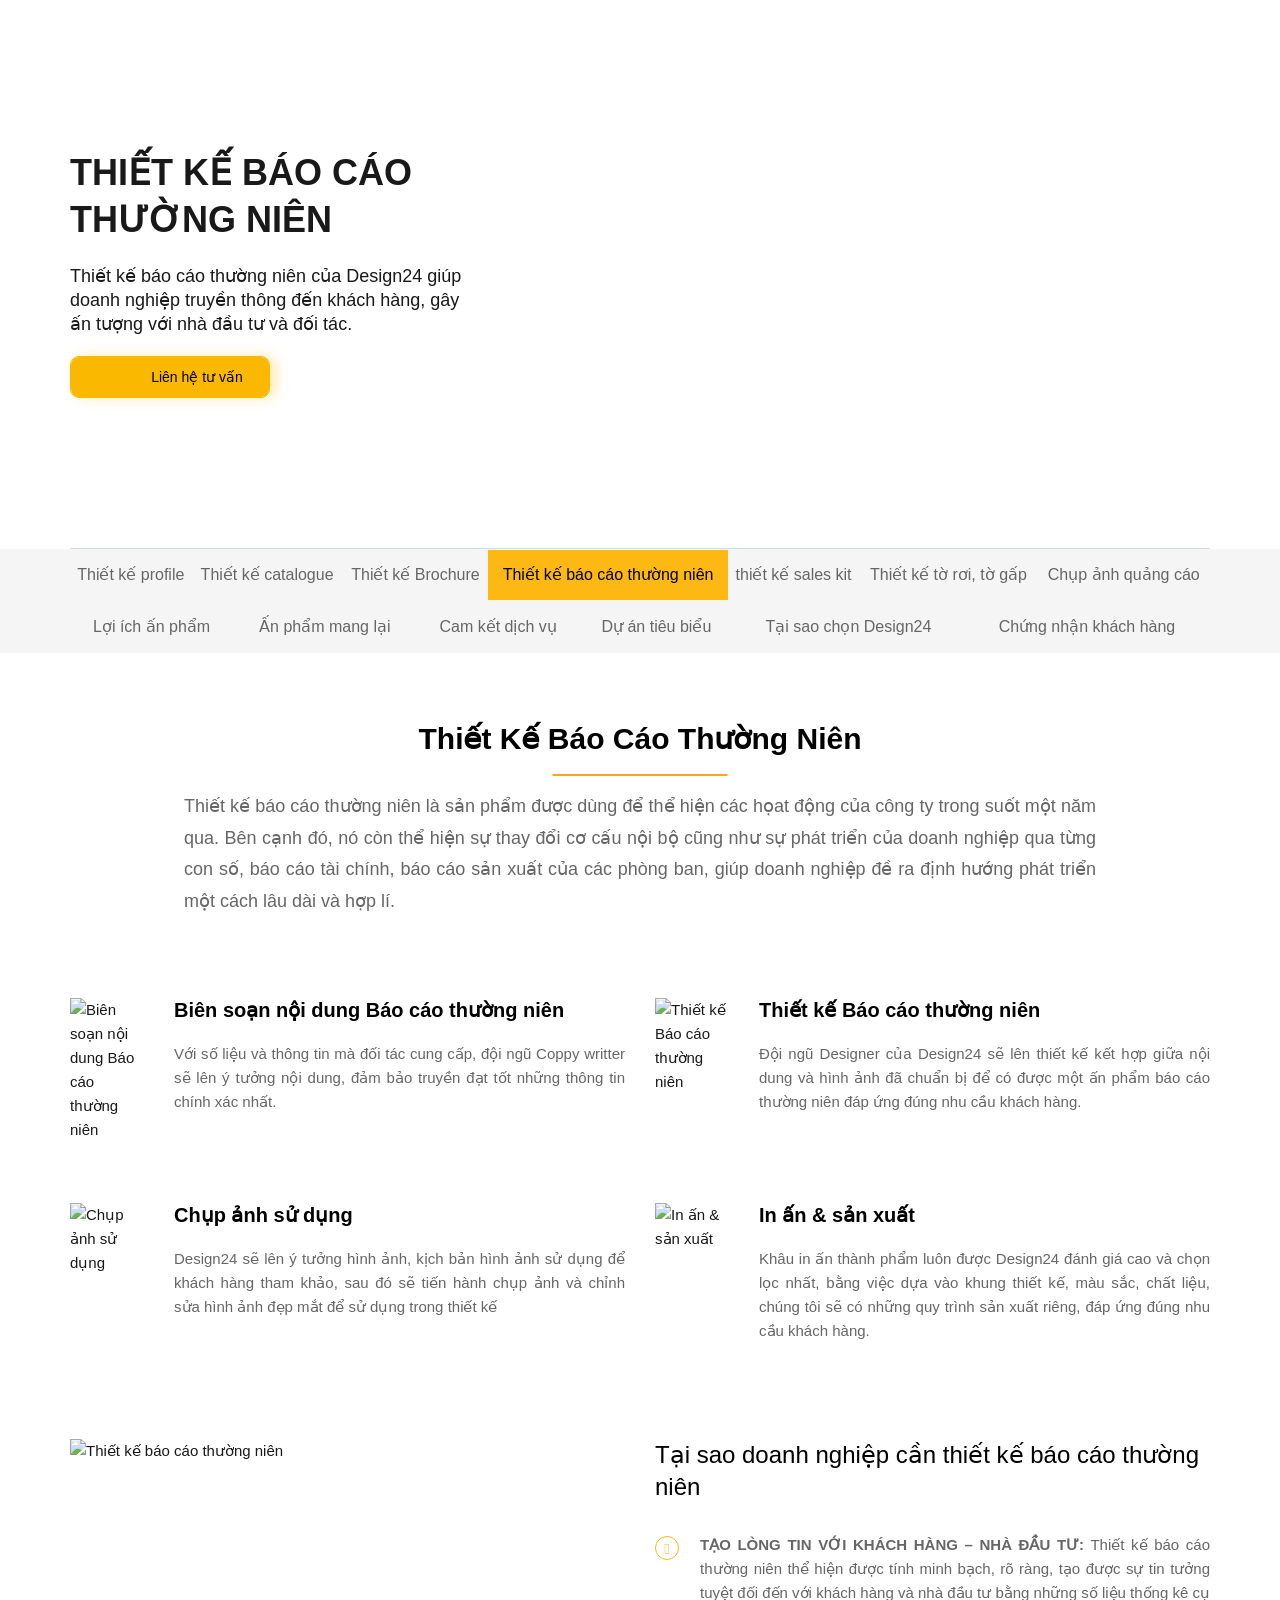
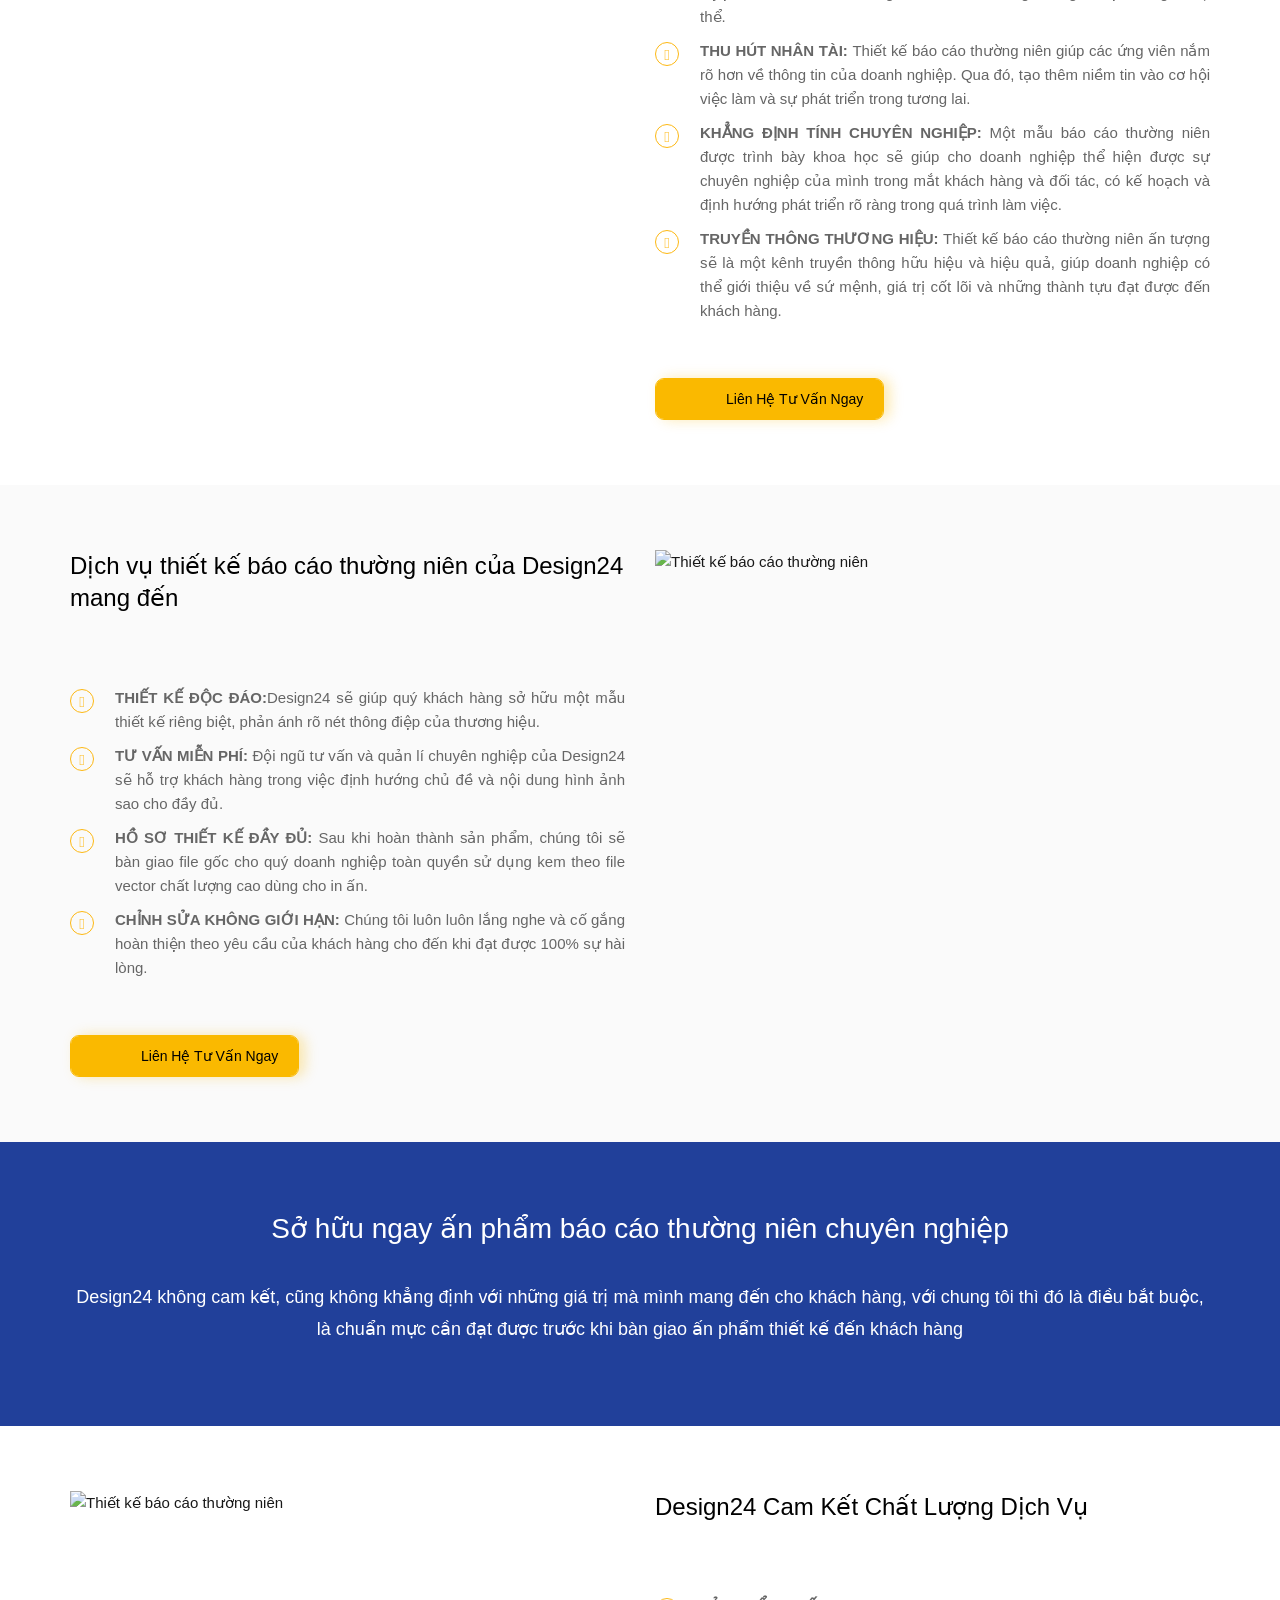
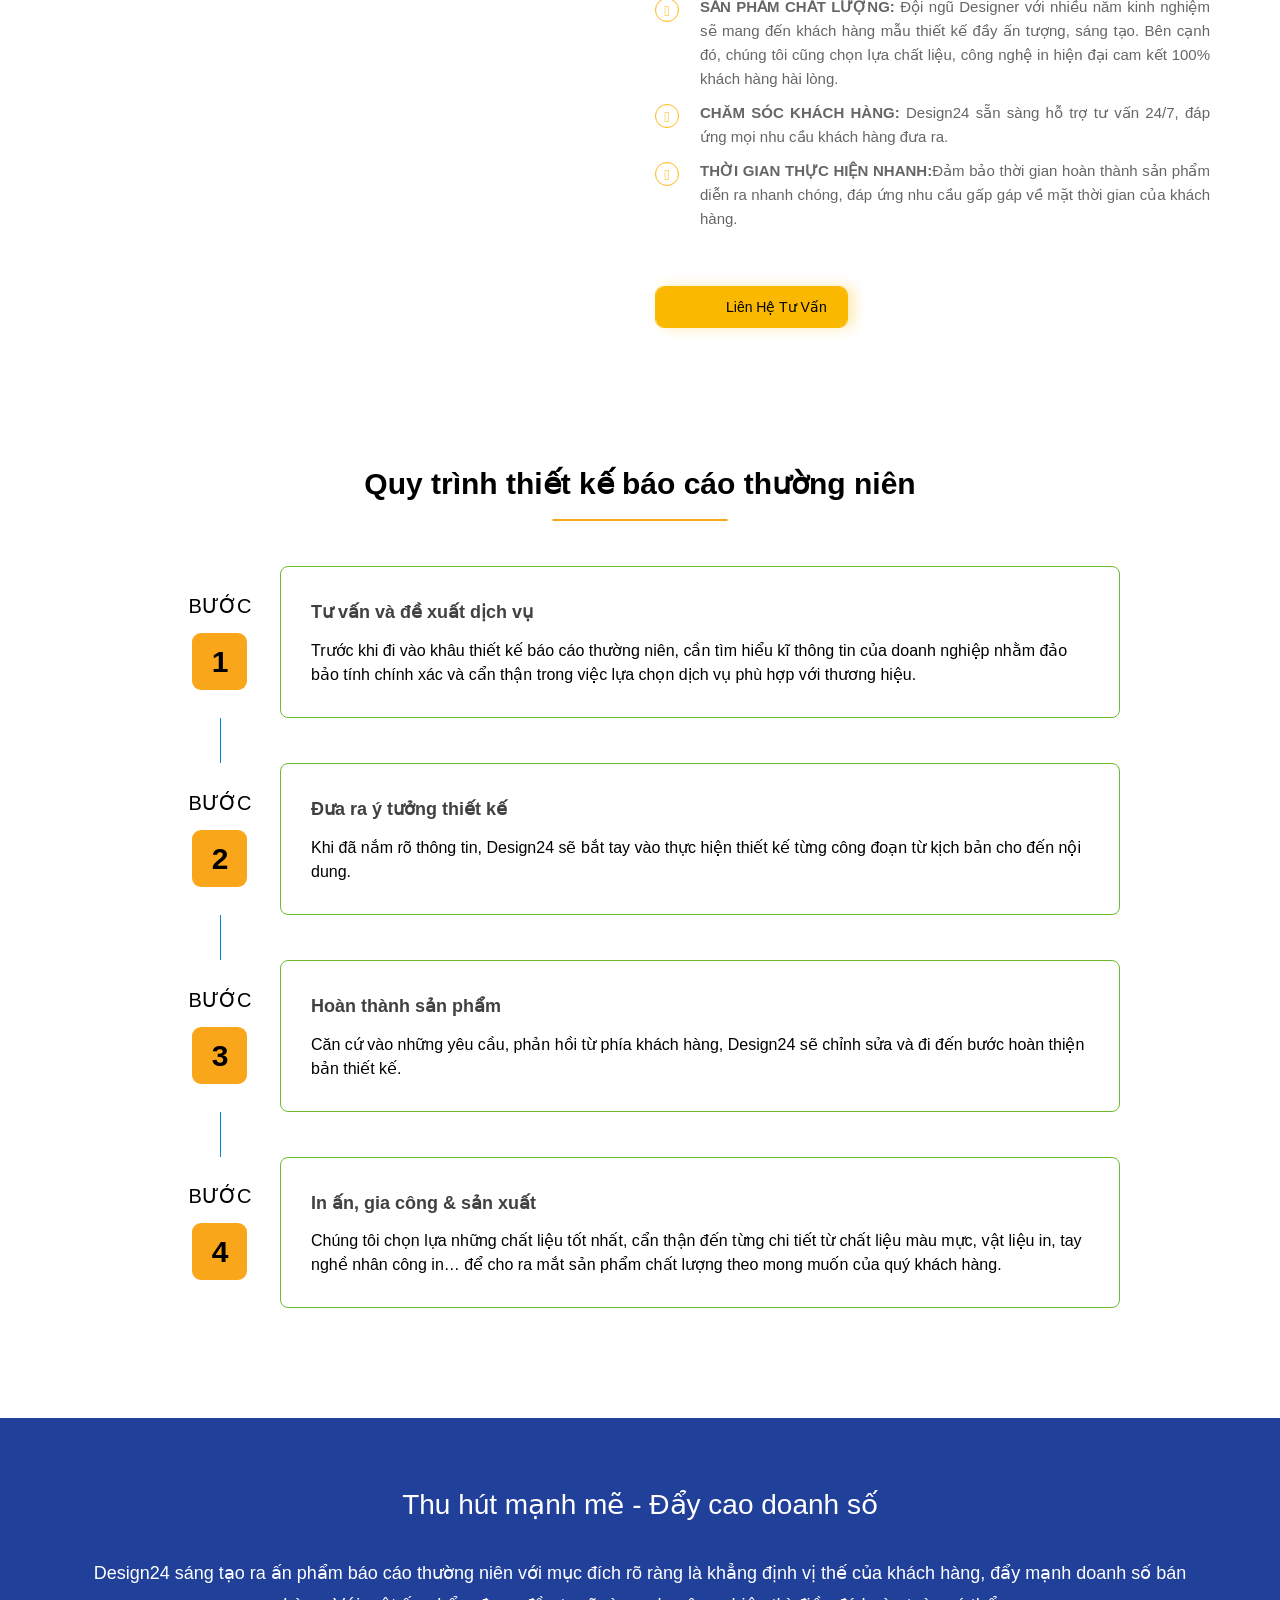
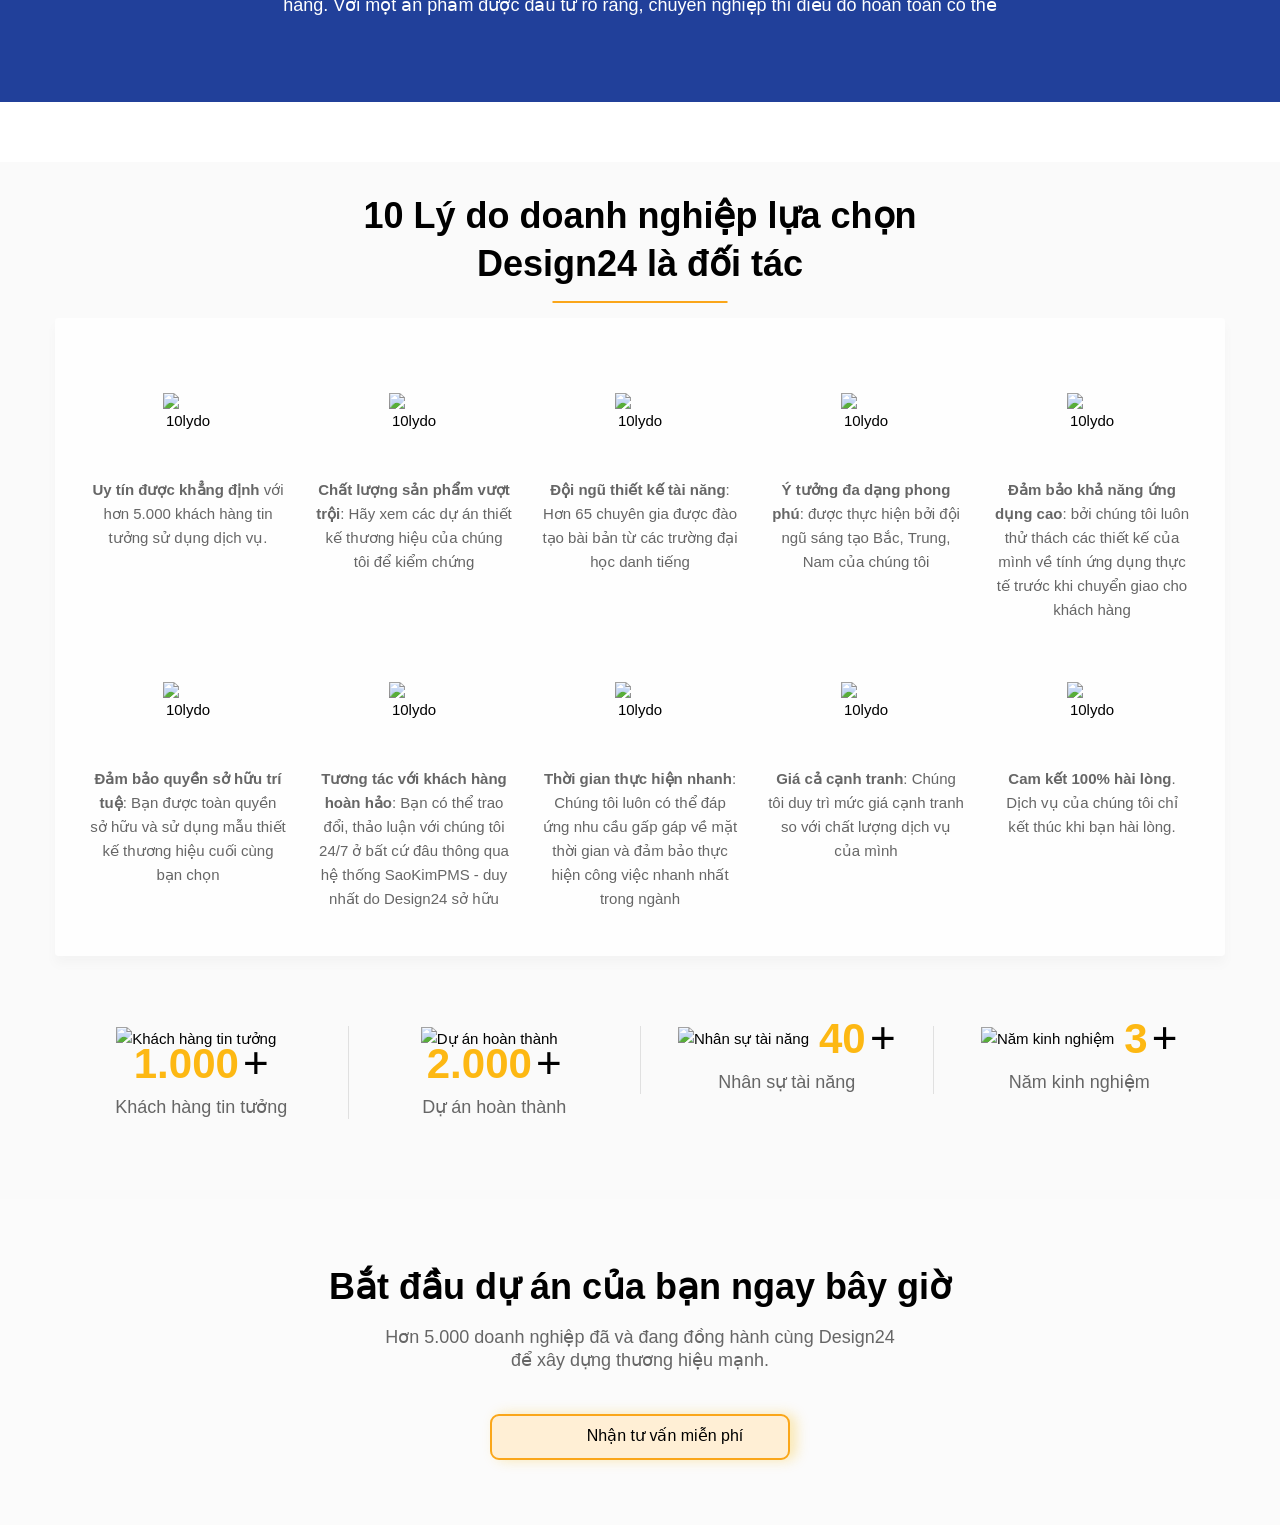
==== dichvu/thietkequangcao/baocaothuongnien.html @ 4b0361cc "upload" ====
<!DOCTYPE html>
<!-- saved from url=(0063)https://www.saokim.com.vn/dich-vu/thiet-ke-bao-cao-thuong-nien/ -->
<html lang="vi" prefix="og: https://ogp.me/ns#" class="no-js no-svg">

<head>
	<meta http-equiv="Content-Type" content="text/html; charset=UTF-8">


	<!--<meta name="viewport" content="width=device-width, initial-scale=1.0, maximum-scale=1.0, user-scalable=no" />-->
	<meta name="viewport" content="width=device-width, initial-scale=1">
	<!--[if lt IE 9]>
  <script src="https://oss.maxcdn.com/html5shiv/3.7.2/html5shiv.min.js"></script>
  <script src="https://oss.maxcdn.com/respond/1.4.2/respond.min.js"></script>
<![endif]-->

	<link rel="icon" href="https://res.cloudinary.com/serviced24/image/upload/v1633589688/logomenu_nliwks.png"
		type="image/x-icon">

	<link rel="preload"
		href="https://www.saokim.com.vn/wp-content/themes/saokimweb2020/assets/icomoon/fonts/icomoon.ttf?2kk23z"
		as="font" crossorigin="">

	<!-- Search Engine Optimization by Rank Math - https://s.rankmath.com/home -->
	<title>Thiết Kế Báo Cáo Thường Niên Công Ty Chuyên Nghiệp</title>
	<link rel="stylesheet" href="../thietkethuonghieu/171d6db39759ad4d7dbfb08a1047a578.css" data-rocket-async="style"
		as="style" onload="this.onload=null;this.rel=&#39;stylesheet&#39;" media="all" data-minify="1">
	<meta name="description"
		content="Thiết kế báo cáo thường niên thực hiện cho nhiều thương hiệu lớn. Trọn gói biên tập - thiết kế - chụp ảnh - sản xuất in ấn. Liên hệ: 0964 699 499">
	<meta name="robots" content="follow, index, max-snippet:-1, max-video-preview:-1, max-image-preview:large">
	<link rel="canonical" href="https://www.saokim.com.vn/dich-vu/thiet-ke-bao-cao-thuong-nien/">
	<meta property="og:locale" content="vi_VN">
	<meta property="og:type" content="article">
	<meta property="og:title" content="Thiết Kế Báo Cáo Thường Niên Công Ty Chuyên Nghiệp">
	<meta property="og:description"
		content="Thiết kế báo cáo thường niên thực hiện cho nhiều thương hiệu lớn. Trọn gói biên tập - thiết kế - chụp ảnh - sản xuất in ấn. Liên hệ: 0964 699 499">
	<meta property="og:url" content="https://www.saokim.com.vn/dich-vu/thiet-ke-bao-cao-thuong-nien/">
	<meta property="og:site_name" content="Tư vấn xây dựng thương hiệu, Thiết kế thương hiệu Design24">
	<meta property="article:publisher" content="https://www.facebook.com/saokimbranding/">
	<meta property="article:author" content="https://www.facebook.com/tuanvenus">
	<meta property="og:updated_time" content="2021-05-07T07:05:53+00:00">
	<meta property="fb:app_id" content="136588393102818">
	<meta property="og:image" content="https://www.saokim.com.vn/wp-content/uploads/2017/08/company-profile.jpg.webp">
	<meta property="og:image:secure_url"
		content="https://www.saokim.com.vn/wp-content/uploads/2017/08/company-profile.jpg.webp">
	<meta property="og:image:width" content="400">
	<meta property="og:image:height" content="300">
	<meta property="og:image:alt" content="báo cáo thường niên">
	<meta property="og:image:type" content="image/jpeg">
	<meta name="twitter:card" content="summary_large_image">
	<meta name="twitter:title" content="Thiết Kế Báo Cáo Thường Niên Công Ty Chuyên Nghiệp">
	<meta name="twitter:description"
		content="Thiết kế báo cáo thường niên thực hiện cho nhiều thương hiệu lớn. Trọn gói biên tập - thiết kế - chụp ảnh - sản xuất in ấn. Liên hệ: 0964 699 499">
	<meta name="twitter:site" content="@saokimbranding">
	<meta name="twitter:creator" content="@saokimbranding">
	<meta name="twitter:image" content="https://www.saokim.com.vn/wp-content/uploads/2017/08/company-profile.jpg.webp">
	<!-- /Rank Math WordPress SEO plugin -->

	<link href="https://fonts.gstatic.com/" crossorigin="" rel="preconnect">
	<style>
		img.wp-smiley,
		img.emoji {
			display: inline !important;
			border: none !important;
			box-shadow: none !important;
			height: 1em !important;
			width: 1em !important;
			margin: 0 .07em !important;
			vertical-align: -0.1em !important;
			background: none !important;
			padding: 0 !important;
		}
	</style>



	<link rel="stylesheet" href="../thietkethuonghieu/frontend.css" data-rocket-async="style" as="style"
		onload="this.onload=null;this.rel=&#39;stylesheet&#39;" media="all">




	<style id="rocket-lazyload-inline-css">
		.rll-youtube-player {
			position: relative;
			padding-bottom: 56.23%;
			height: 0;
			overflow: hidden;
			max-width: 100%;
		}

		.rll-youtube-player iframe {
			position: absolute;
			top: 0;
			left: 0;
			width: 100%;
			height: 100%;
			z-index: 100;
			background: 0 0
		}

		.rll-youtube-player img {
			bottom: 0;
			display: block;
			left: 0;
			margin: auto;
			max-width: 100%;
			width: 100%;
			position: absolute;
			right: 0;
			top: 0;
			border: none;
			height: auto;
			cursor: pointer;
			-webkit-transition: .4s all;
			-moz-transition: .4s all;
			transition: .4s all
		}

		.rll-youtube-player img:hover {
			-webkit-filter: brightness(75%)
		}

		.rll-youtube-player .play {
			height: 72px;
			width: 72px;
			left: 50%;
			top: 50%;
			margin-left: -36px;
			margin-top: -36px;
			position: absolute;
			background: url(https://www.saokim.com.vn/wp-content/plugins/wp-rocket/assets/img/youtube.png) no-repeat;
			cursor: pointer
		}
	</style>


	<link rel="https://api.w.org/" href="https://www.saokim.com.vn/wp-json/">
	<link rel="EditURI" type="application/rsd+xml" title="RSD" href="https://www.saokim.com.vn/xmlrpc.php?rsd">
	<link rel="wlwmanifest" type="application/wlwmanifest+xml"
		href="https://www.saokim.com.vn/wp-includes/wlwmanifest.xml">
	<meta name="generator" content="WordPress 5.7.3">
	<link rel="shortlink" href="https://www.saokim.com.vn/?p=136">
	<!-- site-navigation-element Schema optimized by Schema Pro -->
	<script src="./Thiết Kế Báo Cáo Thường Niên Công Ty Chuyên Nghiệp_files/681278388959068" async=""></script>
	<script src="./Thiết Kế Báo Cáo Thường Niên Công Ty Chuyên Nghiệp_files/184687393238198" async=""></script>
	<script src="./Thiết Kế Báo Cáo Thường Niên Công Ty Chuyên Nghiệp_files/1917053761854088" async=""></script>
	<script async="" src="./Thiết Kế Báo Cáo Thường Niên Công Ty Chuyên Nghiệp_files/fbevents.js.download"></script>
	<script type="text/javascript" async=""
		src="./Thiết Kế Báo Cáo Thường Niên Công Ty Chuyên Nghiệp_files/f.txt"></script>
	<script type="text/javascript" async=""
		src="./Thiết Kế Báo Cáo Thường Niên Công Ty Chuyên Nghiệp_files/analytics.js.download"></script>
	<script async="" src="./Thiết Kế Báo Cáo Thường Niên Công Ty Chuyên Nghiệp_files/gtm.js.download"></script>
	<script
		type="application/ld+json">{"@context":"https:\/\/schema.org","@graph":[{"@context":"https:\/\/schema.org","@type":"SiteNavigationElement","id":"site-navigation","name":"D\u1ecaCH V\u1ee4","url":"https:\/\/www.saokim.com.vn\/dich-vu\/"},{"@context":"https:\/\/schema.org","@type":"SiteNavigationElement","id":"site-navigation","name":"THI\u1ebeT K\u1ebe TH\u01af\u01a0NG HI\u1ec6U","url":"#"},{"@context":"https:\/\/schema.org","@type":"SiteNavigationElement","id":"site-navigation","name":"Thi\u1ebft k\u1ebf logo","url":"https:\/\/www.saokim.com.vn\/dich-vu\/thiet-ke-logo\/"},{"@context":"https:\/\/schema.org","@type":"SiteNavigationElement","id":"site-navigation","name":"B\u1ed9 nh\u1eadn di\u1ec7n th\u01b0\u01a1ng hi\u1ec7u c\u00f4ng ty","url":"https:\/\/www.saokim.com.vn\/dich-vu\/bo-nhan-dien-thuong-hieu-cong-ty\/"},{"@context":"https:\/\/schema.org","@type":"SiteNavigationElement","id":"site-navigation","name":"\u0110\u1eb7t t\u00ean th\u01b0\u01a1ng hi\u1ec7u c\u00f4ng ty","url":"https:\/\/www.saokim.com.vn\/dich-vu\/dat-ten-thuong-hieu-cong-ty\/"},{"@context":"https:\/\/schema.org","@type":"SiteNavigationElement","id":"site-navigation","name":"Thi\u1ebft k\u1ebf Mascot","url":"https:\/\/www.saokim.com.vn\/dich-vu\/thiet-ke-mascot\/"},{"@context":"https:\/\/schema.org","@type":"SiteNavigationElement","id":"site-navigation","name":"S\u00e1ng t\u00e1c slogan","url":"https:\/\/www.saokim.com.vn\/dich-vu\/sang-tac-slogan\/"},{"@context":"https:\/\/schema.org","@type":"SiteNavigationElement","id":"site-navigation","name":"Nh\u1eadn di\u1ec7n th\u01b0\u01a1ng hi\u1ec7u v\u0103n ph\u00f2ng","url":"https:\/\/www.saokim.com.vn\/dich-vu\/thiet-ke-nhan-dien-van-phong\/"},{"@context":"https:\/\/schema.org","@type":"SiteNavigationElement","id":"site-navigation","name":"Nh\u1eadn di\u1ec7n th\u01b0\u01a1ng hi\u1ec7u t\u1ea1i \u0111i\u1ec3m b\u00e1n","url":"https:\/\/www.saokim.com.vn\/dich-vu\/nhan-dien-thuong-hieu-tai-diem-ban\/"},{"@context":"https:\/\/schema.org","@type":"SiteNavigationElement","id":"site-navigation","name":"Nh\u1eadn di\u1ec7n th\u01b0\u01a1ng hi\u1ec7u s\u1ea3n ph\u1ea9m \/ d\u1ecbch v\u1ee5","url":"https:\/\/www.saokim.com.vn\/dich-vu\/nhan-dien-thuong-hieu-san-pham\/"},{"@context":"https:\/\/schema.org","@type":"SiteNavigationElement","id":"site-navigation","name":"T\u01af V\u1ea4N TH\u01af\u01a0NG HI\u1ec6U","url":"#"},{"@context":"https:\/\/schema.org","@type":"SiteNavigationElement","id":"site-navigation","name":"T\u01b0 v\u1ea5n chi\u1ebfn l\u01b0\u1ee3c th\u01b0\u01a1ng hi\u1ec7u","url":"https:\/\/www.saokim.com.vn\/dich-vu\/tu-van-chien-luoc-thuong-hieu\/"},{"@context":"https:\/\/schema.org","@type":"SiteNavigationElement","id":"site-navigation","name":"T\u01b0 v\u1ea5n t\u00e1i \u0111\u1ecbnh v\u1ecb th\u01b0\u01a1ng hi\u1ec7u","url":"https:\/\/www.saokim.com.vn\/dich-vu\/tu-van-tai-dinh-vi-thuong-hieu\/"},{"@context":"https:\/\/schema.org","@type":"SiteNavigationElement","id":"site-navigation","name":"T\u01b0 v\u1ea5n m\u1edf r\u1ed9ng th\u01b0\u01a1ng hi\u1ec7u","url":"https:\/\/www.saokim.com.vn\/dich-vu\/tu-van-mo-rong-thuong-hieu\/"},{"@context":"https:\/\/schema.org","@type":"SiteNavigationElement","id":"site-navigation","name":"T\u01b0 v\u1ea5n ra m\u1eaft th\u01b0\u01a1ng hi\u1ec7u","url":"https:\/\/www.saokim.com.vn\/dich-vu\/tu-van-ra-mat-thuong-hieu-moi\/"},{"@context":"https:\/\/schema.org","@type":"SiteNavigationElement","id":"site-navigation","name":"T\u01b0 v\u1ea5n x\u00e2y d\u1ef1ng quy ch\u1ebf th\u01b0\u01a1ng hi\u1ec7u","url":"https:\/\/www.saokim.com.vn\/dich-vu\/xay-dung-quy-che-thuong-hieu\/"},{"@context":"https:\/\/schema.org","@type":"SiteNavigationElement","id":"site-navigation","name":"TRUY\u1ec0N TH\u00d4NG TH\u01af\u01a0NG HI\u1ec6U","url":"#"},{"@context":"https:\/\/schema.org","@type":"SiteNavigationElement","id":"site-navigation","name":"Video Marketing doanh nghi\u1ec7p","url":"https:\/\/www.saokim.com.vn\/dich-vu\/video-marketing-doanh-nghiep\/"},{"@context":"https:\/\/schema.org","@type":"SiteNavigationElement","id":"site-navigation","name":"T\u01b0 v\u1ea5n truy\u1ec1n th\u00f4ng th\u01b0\u01a1ng hi\u1ec7u","url":"https:\/\/www.saokim.com.vn\/dich-vu\/tu-van-truyen-thong-thuong-hieu\/"},{"@context":"https:\/\/schema.org","@type":"SiteNavigationElement","id":"site-navigation","name":"Qu\u1ea3n l\u00fd ng\u00e2n s\u00e1ch truy\u1ec1n th\u00f4ng","url":"https:\/\/www.saokim.com.vn\/dich-vu\/quan-ly-ngan-sach-truyen-thong\/"},{"@context":"https:\/\/schema.org","@type":"SiteNavigationElement","id":"site-navigation","name":"Tri\u1ec3n khai content marketing","url":"https:\/\/www.saokim.com.vn\/dich-vu\/trien-khai-content-marketing\/"},{"@context":"https:\/\/schema.org","@type":"SiteNavigationElement","id":"site-navigation","name":"T\u1ed5 ch\u1ee9c s\u1ef1 ki\u1ec7n","url":"https:\/\/www.saokim.com.vn\/dich-vu\/to-chuc-su-kien\/"},{"@context":"https:\/\/schema.org","@type":"SiteNavigationElement","id":"site-navigation","name":"THI\u1ebeT K\u1ebe MARKETING","url":"#"},{"@context":"https:\/\/schema.org","@type":"SiteNavigationElement","id":"site-navigation","name":"Thi\u1ebft k\u1ebf h\u1ed3 s\u01a1 n\u0103ng l\u1ef1c","url":"https:\/\/www.saokim.com.vn\/dich-vu\/thiet-ke-bo-so-nang-luc\/"},{"@context":"https:\/\/schema.org","@type":"SiteNavigationElement","id":"site-navigation","name":"Thi\u1ebft k\u1ebf profile","url":"https:\/\/www.saokim.com.vn\/dich-vu\/thiet-ke-profile\/"},{"@context":"https:\/\/schema.org","@type":"SiteNavigationElement","id":"site-navigation","name":"Thi\u1ebft k\u1ebf catalogue","url":"https:\/\/www.saokim.com.vn\/dich-vu\/thiet-ke-catalogue\/"},{"@context":"https:\/\/schema.org","@type":"SiteNavigationElement","id":"site-navigation","name":"Thi\u1ebft k\u1ebf Brochure","url":"https:\/\/www.saokim.com.vn\/dich-vu\/thiet-ke-brochure-san-pham\/"},{"@context":"https:\/\/schema.org","@type":"SiteNavigationElement","id":"site-navigation","name":"Thi\u1ebft k\u1ebf b\u00e1o c\u00e1o th\u01b0\u1eddng ni\u00ean","url":"https:\/\/www.saokim.com.vn\/dich-vu\/thiet-ke-bao-cao-thuong-nien\/"},{"@context":"https:\/\/schema.org","@type":"SiteNavigationElement","id":"site-navigation","name":"Thi\u1ebft k\u1ebf Sales Kit (B\u1ed9 t\u00e0i li\u1ec7u b\u00e1n h\u00e0ng)","url":"https:\/\/www.saokim.com.vn\/dich-vu\/thiet-ke-sales-kit-tai-lieu-ban-hang\/"},{"@context":"https:\/\/schema.org","@type":"SiteNavigationElement","id":"site-navigation","name":"Thi\u1ebft k\u1ebf t\u1edd r\u01a1i, t\u1edd g\u1ea5p","url":"https:\/\/www.saokim.com.vn\/dich-vu\/thiet-ke-to-roi-to-gap-flyer\/"},{"@context":"https:\/\/schema.org","@type":"SiteNavigationElement","id":"site-navigation","name":"Ch\u1ee5p \u1ea3nh qu\u1ea3ng c\u00e1o","url":"https:\/\/www.saokim.com.vn\/dich-vu\/chup-anh-quang-cao\/"},{"@context":"https:\/\/schema.org","@type":"SiteNavigationElement","id":"site-navigation","name":"Ch\u1ee5p \u1ea3nh v\u0103n ph\u00f2ng - nh\u00e0 x\u01b0\u1edfng","url":"https:\/\/www.saokim.com.vn\/dich-vu\/chup-anh-quang-cao\/"},{"@context":"https:\/\/schema.org","@type":"SiteNavigationElement","id":"site-navigation","name":"THI\u1ebeT K\u1ebe BAO B\u00cc NH\u00c3N M\u00c1C","url":"#"},{"@context":"https:\/\/schema.org","@type":"SiteNavigationElement","id":"site-navigation","name":"Thi\u1ebft k\u1ebf nh\u00e3n m\u00e1c s\u1ea3n ph\u1ea9m","url":"https:\/\/www.saokim.com.vn\/dich-vu\/thiet-ke-nhan-mac-san-pham\/"},{"@context":"https:\/\/schema.org","@type":"SiteNavigationElement","id":"site-navigation","name":"Thi\u1ebft k\u1ebf bao b\u00ec nh\u00e3n m\u00e1c s\u1ea3n ph\u1ea9m","url":"https:\/\/www.saokim.com.vn\/dich-vu\/thiet-ke-bao-bi-nhan-mac-san-pham\/"},{"@context":"https:\/\/schema.org","@type":"SiteNavigationElement","id":"site-navigation","name":"Thi\u1ebft k\u1ebf ki\u1ec3u d\u00e1ng c\u00f4ng nghi\u1ec7p","url":"https:\/\/www.saokim.com.vn\/dich-vu\/thiet-ke-kieu-dang-cong-nghiep\/"},{"@context":"https:\/\/schema.org","@type":"SiteNavigationElement","id":"site-navigation","name":"Thi\u1ebft k\u1ebf bao b\u00ec nh\u00e3n m\u00e1c th\u1ef1c ph\u1ea9m","url":"https:\/\/www.saokim.com.vn\/dich-vu\/thiet-ke-bao-bi-nhan-mac-thuc-pham\/"},{"@context":"https:\/\/schema.org","@type":"SiteNavigationElement","id":"site-navigation","name":"Thi\u1ebft k\u1ebf bao b\u00ec nh\u00e3n m\u00e1c m\u1ef9 ph\u1ea9m","url":"https:\/\/www.saokim.com.vn\/dich-vu\/thiet-ke-bao-bi-nhan-mac-my-pham\/"},{"@context":"https:\/\/schema.org","@type":"SiteNavigationElement","id":"site-navigation","name":"Thi\u1ebft k\u1ebf bao b\u00ec nh\u00e3n m\u00e1c d\u01b0\u1ee3c ph\u1ea9m","url":"https:\/\/www.saokim.com.vn\/dich-vu\/thiet-ke-bao-bi-nhan-mac-duoc-pham\/"},{"@context":"https:\/\/schema.org","@type":"SiteNavigationElement","id":"site-navigation","name":"Thi\u1ebft k\u1ebf bao b\u00ec nh\u00e3n m\u00e1c \u0111\u1ed3 u\u1ed1ng","url":"https:\/\/www.saokim.com.vn\/dich-vu\/thiet-ke-bao-bi-nhan-mac-do-uong\/"},{"@context":"https:\/\/schema.org","@type":"SiteNavigationElement","id":"site-navigation","name":"NH\u1eacN DI\u1ec6N TH\u01af\u01a0NG HI\u1ec6U S\u1ed0","url":"#"},{"@context":"https:\/\/schema.org","@type":"SiteNavigationElement","id":"site-navigation","name":"Thi\u1ebft k\u1ebf nh\u1eadn di\u1ec7n th\u01b0\u01a1ng hi\u1ec7u s\u1ed1","url":"https:\/\/www.saokim.com.vn\/dich-vu\/thiet-ke-nhan-dien-thuong-hieu-so\/"},{"@context":"https:\/\/schema.org","@type":"SiteNavigationElement","id":"site-navigation","name":"Thi\u1ebft k\u1ebf website","url":"https:\/\/www.saokim.com.vn\/dich-vu\/thiet-ke-website\/"},{"@context":"https:\/\/schema.org","@type":"SiteNavigationElement","id":"site-navigation","name":"Thi\u1ebft k\u1ebf landing page","url":"https:\/\/www.saokim.com.vn\/dich-vu\/thiet-ke-landing-page\/"},{"@context":"https:\/\/schema.org","@type":"SiteNavigationElement","id":"site-navigation","name":"Thi\u1ebft K\u1ebf Online Sales Kit","url":"https:\/\/www.saokim.com.vn\/dich-vu\/online-sales-kit\/"},{"@context":"https:\/\/schema.org","@type":"SiteNavigationElement","id":"site-navigation","name":"Thi\u1ebft k\u1ebf giao di\u1ec7n ph\u1ea7n m\u1ec1m","url":"https:\/\/www.saokim.com.vn\/dich-vu\/thiet-ke-giao-dien-phan-mem-ung-dung\/"},{"@context":"https:\/\/schema.org","@type":"SiteNavigationElement","id":"site-navigation","name":"CONTENT MARKETING","url":"#"},{"@context":"https:\/\/schema.org","@type":"SiteNavigationElement","id":"site-navigation","name":"Chi\u1ebfn l\u01b0\u1ee3c ph\u00e1t tri\u1ec3n n\u1ed9i dung th\u01b0\u01a1ng hi\u1ec7u s\u1ed1","url":"https:\/\/www.saokim.com.vn\/dich-vu\/tu-van-content-marketing\/"},{"@context":"https:\/\/schema.org","@type":"SiteNavigationElement","id":"site-navigation","name":"T\u01b0 v\u1ea5n content marketing","url":"https:\/\/www.saokim.com.vn\/dich-vu\/tu-van-content-marketing\/"},{"@context":"https:\/\/schema.org","@type":"SiteNavigationElement","id":"site-navigation","name":"L\u00ean k\u1ebf ho\u1ea1ch Content Marketing","url":"https:\/\/www.saokim.com.vn\/dich-vu\/ke-hoach-content-marketing\/"},{"@context":"https:\/\/schema.org","@type":"SiteNavigationElement","id":"site-navigation","name":"Bi\u00ean t\u1eadp n\u1ed9i dung profile","url":"https:\/\/www.saokim.com.vn\/dich-vu\/viet-noi-dung-profile-gioi-thieu-cong-ty\/"},{"@context":"https:\/\/schema.org","@type":"SiteNavigationElement","id":"site-navigation","name":"Vi\u1ebft n\u1ed9i dung qu\u1ea3ng c\u00e1o","url":"https:\/\/www.saokim.com.vn\/dich-vu\/viet-noi-dung-quang-cao\/"},{"@context":"https:\/\/schema.org","@type":"SiteNavigationElement","id":"site-navigation","name":"Vi\u1ebft n\u1ed9i dung website","url":"https:\/\/www.saokim.com.vn\/dich-vu\/viet-noi-dung-website\/"},{"@context":"https:\/\/schema.org","@type":"SiteNavigationElement","id":"site-navigation","name":"Qu\u1ea3n tr\u1ecb fanpage, m\u1ea1ng x\u00e3 h\u1ed9i","url":"https:\/\/www.saokim.com.vn\/dich-vu\/quan-tri-fanpage-mang-xa-hoi\/"},{"@context":"https:\/\/schema.org","@type":"SiteNavigationElement","id":"site-navigation","name":"Vi\u1ebft k\u1ecbch b\u1ea3n qu\u1ea3ng c\u00e1o TVC, Phim","url":"https:\/\/www.saokim.com.vn\/dich-vu\/xay-dung-kich-ban-quang-cao\/"},{"@context":"https:\/\/schema.org","@type":"SiteNavigationElement","id":"site-navigation","name":"B\u1ea2O H\u1ed8 TH\u01af\u01a0NG HI\u1ec6U","url":"#"},{"@context":"https:\/\/schema.org","@type":"SiteNavigationElement","id":"site-navigation","name":"\u0110\u0103ng k\u00fd b\u1ea3n quy\u1ec1n t\u00e1c gi\u1ea3 logo th\u01b0\u01a1ng hi\u1ec7u","url":"https:\/\/www.saokim.com.vn\/dich-vu\/dang-ky-ban-quyen-tac-gia\/"},{"@context":"https:\/\/schema.org","@type":"SiteNavigationElement","id":"site-navigation","name":"\u0110\u0103ng k\u00fd b\u1ea3o h\u1ed9 b\u1ea3n quy\u1ec1n website, ph\u1ea7n m\u1ec1m","url":"https:\/\/www.saokim.com.vn\/dich-vu\/dang-ky-bao-ho-ban-quyen-tac-gia-website\/"},{"@context":"https:\/\/schema.org","@type":"SiteNavigationElement","id":"site-navigation","name":"\u0110\u0103ng k\u00fd b\u1ea3o h\u1ed9  bao b\u00ec nh\u00e3n m\u00e1c","url":"https:\/\/www.saokim.com.vn\/dich-vu\/dang-ky-nhan-hieu-hang-hoa\/"},{"@context":"https:\/\/schema.org","@type":"SiteNavigationElement","id":"site-navigation","name":"\u0110\u00c0O T\u1ea0O TH\u01af\u01a0NG HI\u1ec6U","url":"#"},{"@context":"https:\/\/schema.org","@type":"SiteNavigationElement","id":"site-navigation","name":"Kh\u00f3a \u0111\u00e0o t\u1ea1o x\u00e2y d\u1ef1ng th\u01b0\u01a1ng hi\u1ec7u chuy\u00ean nghi\u1ec7p","url":"https:\/\/www.saokim.com.vn\/dich-vu\/khoa-dao-tao-xay-dung-thuong-hieu\/"},{"@context":"https:\/\/schema.org","@type":"SiteNavigationElement","id":"site-navigation","name":"Kh\u00f3a \u0111\u00e0o t\u1ea1o Chi\u1ebfn l\u01b0\u1ee3c truy\u1ec1n th\u00f4ng th\u01b0\u01a1ng hi\u1ec7u t\u1ed5ng th\u1ec3","url":"https:\/\/www.saokim.com.vn\/dich-vu\/chien-luoc-truyen-thong-thuong-hieu\/"},{"@context":"https:\/\/schema.org","@type":"SiteNavigationElement","id":"site-navigation","name":"Kh\u00f3a \u0111\u00e0o t\u1ea1o Chi\u1ebfn l\u01b0\u1ee3c ti\u1ebfp th\u1ecb n\u1ed9i dung","url":"https:\/\/www.saokim.com.vn\/dich-vu\/chien-luoc-tiep-thi-noi-dung\/"},{"@context":"https:\/\/schema.org","@type":"SiteNavigationElement","id":"site-navigation","name":"Kho\u00e1 h\u1ecdc x\u00e2y d\u1ef1ng th\u01b0\u01a1ng hi\u1ec7u doanh nghi\u1ec7p (online)","url":"https:\/\/academy.saokim.com.vn\/courses\/xay-dung-thuong-hieu-doanh-nghiep\/"},{"@context":"https:\/\/schema.org","@type":"SiteNavigationElement","id":"site-navigation","name":"Kho\u00e1 h\u1ecdc x\u00e2y d\u1ef1ng nh\u00e2n hi\u1ec7u l\u00e3nh \u0111\u1ea1o (online)","url":"https:\/\/academy.saokim.com.vn\/courses\/xay-dung-nhan-hieu-cho-lanh-dao\/"},{"@context":"https:\/\/schema.org","@type":"SiteNavigationElement","id":"site-navigation","name":"IN \u1ea4N & S\u1ea2N XU\u1ea4T","url":"#"},{"@context":"https:\/\/schema.org","@type":"SiteNavigationElement","id":"site-navigation","name":"In \u1ea5n & s\u1ea3n xu\u1ea5t bao b\u00ec s\u1ea3n ph\u1ea9m","url":"https:\/\/www.saokim.com.vn\/dich-vu\/in-an-bao-bi-nhan-mac\/"},{"@context":"https:\/\/schema.org","@type":"SiteNavigationElement","id":"site-navigation","name":"In \u1ea5n profile","url":"https:\/\/www.saokim.com.vn\/dich-vu\/in-an-profile\/"},{"@context":"https:\/\/schema.org","@type":"SiteNavigationElement","id":"site-navigation","name":"In \u1ea5n catalogue","url":"https:\/\/www.saokim.com.vn\/dich-vu\/in-an-catalogue\/"},{"@context":"https:\/\/schema.org","@type":"SiteNavigationElement","id":"site-navigation","name":"In \u1ea5n brochure","url":"https:\/\/www.saokim.com.vn\/dich-vu\/in-an-brochure\/"},{"@context":"https:\/\/schema.org","@type":"SiteNavigationElement","id":"site-navigation","name":"\bQU\u00c0 T\u1eb6NG DOANH NGHI\u1ec6P","url":"https:\/\/e.saokim.com.vn\/shop"},{"@context":"https:\/\/schema.org","@type":"SiteNavigationElement","id":"site-navigation","name":"Qu\u00e0 t\u1eb7ng th\u01b0\u01a1ng hi\u1ec7u","url":"https:\/\/e.saokim.com.vn\/shop\/category\/qua-tang-thuong-hieu-1"},{"@context":"https:\/\/schema.org","@type":"SiteNavigationElement","id":"site-navigation","name":"Qu\u00e0 t\u1eb7ng nh\u00e2n vi\u00ean","url":"https:\/\/e.saokim.com.vn\/shop\/category\/qua-tang-nhan-vien-3"},{"@context":"https:\/\/schema.org","@type":"SiteNavigationElement","id":"site-navigation","name":"H\u1ed9p qu\u00e0 T\u1ebft","url":"https:\/\/e.saokim.com.vn\/shop\/category\/hop-qua-tet-6"},{"@context":"https:\/\/schema.org","@type":"SiteNavigationElement","id":"site-navigation","name":"Qu\u00e0 t\u1eb7ng kh\u00e1ch h\u00e0ng","url":"https:\/\/e.saokim.com.vn\/shop\/category\/qua-tang-khach-vip-4"},{"@context":"https:\/\/schema.org","@type":"SiteNavigationElement","id":"site-navigation","name":"GI\u1ea2I PH\u00c1P TR\u1eccN G\u00d3I","url":"https:\/\/www.saokim.com.vn\/giai-phap\/"},{"@context":"https:\/\/schema.org","@type":"SiteNavigationElement","id":"site-navigation","name":"Gi\u1ea3i ph\u00e1p x\u00e2y d\u1ef1ng th\u01b0\u01a1ng hi\u1ec7u theo l\u0129nh v\u1ef1c kinh doanh","url":"\/giai-phap\/#solution-branch"},{"@context":"https:\/\/schema.org","@type":"SiteNavigationElement","id":"site-navigation","name":"SME Branding - Thi\u1ebft k\u1ebf th\u01b0\u01a1ng hi\u1ec7u cho doanh nghi\u1ec7p v\u1eeba v\u00e0 nh\u1ecf","url":"https:\/\/www.saokim.com.vn\/giai-phap\/sme-branding-giai-phap-thiet-ke-thuong-hieu-danh-cho-doanh-nghiep-vua-va-nho\/"},{"@context":"https:\/\/schema.org","@type":"SiteNavigationElement","id":"site-navigation","name":"BrandCare \u2013 Ch\u0103m s\u00f3c th\u01b0\u01a1ng hi\u1ec7u to\u00e0n di\u1ec7n","url":"https:\/\/www.saokim.com.vn\/giai-phap\/brandcare-giai-phap-cham-soc-thuong-hieu-toan-dien\/"},{"@context":"https:\/\/schema.org","@type":"SiteNavigationElement","id":"site-navigation","name":"CBP \u2013 X\u00e2y d\u1ef1ng v\u00e0 Qu\u1ea3ng b\u00e1 th\u01b0\u01a1ng hi\u1ec7u to\u00e0n di\u1ec7n","url":"https:\/\/www.saokim.com.vn\/giai-phap\/cbp-giai-phap-toan-dien-de-xay-dung-va-phat-trien-thuong-hieu-doanh-nghiep\/"},{"@context":"https:\/\/schema.org","@type":"SiteNavigationElement","id":"site-navigation","name":"CCP \u2013 Qu\u1ea3ng b\u00e1 h\u00ecnh \u1ea3nh doanh nghi\u1ec7p","url":"https:\/\/www.saokim.com.vn\/giai-phap\/ccp-giai-phap-truyen-thong-cho-doanh-nghiep\/"},{"@context":"https:\/\/schema.org","@type":"SiteNavigationElement","id":"site-navigation","name":"CIP \u2013 Thi\u1ebft k\u1ebf nh\u1eadn di\u1ec7n th\u01b0\u01a1ng hi\u1ec7u doanh nghi\u1ec7p","url":"https:\/\/www.saokim.com.vn\/giai-phap\/cip-giai-phap-thiet-ke-thuong-hieu-toan-dien-cho-doanh-nghiep\/"},{"@context":"https:\/\/schema.org","@type":"SiteNavigationElement","id":"site-navigation","name":"DBP \u2013 Truy\u1ec1n th\u00f4ng tr\u1ef1c tuy\u1ebfn","url":"https:\/\/www.saokim.com.vn\/giai-phap\/dbp-giai-phap-truyen-thong-truc-tuyen\/"},{"@context":"https:\/\/schema.org","@type":"SiteNavigationElement","id":"site-navigation","name":"PBP - X\u00e2y d\u1ef1ng th\u01b0\u01a1ng hi\u1ec7u d\u1ef1 \u00e1n m\u1edbi","url":"https:\/\/www.saokim.com.vn\/giai-phap\/pbp-giai-phap-xay-dung-thuong-hieu-cho-du-an-moi\/"},{"@context":"https:\/\/schema.org","@type":"SiteNavigationElement","id":"site-navigation","name":"D\u1ef0 \u00c1N","url":"https:\/\/www.saokim.com.vn\/project"},{"@context":"https:\/\/schema.org","@type":"SiteNavigationElement","id":"site-navigation","name":"D\u1ef1 \u00e1n ti\u00eau bi\u1ec3u","url":"https:\/\/www.saokim.com.vn\/project"},{"@context":"https:\/\/schema.org","@type":"SiteNavigationElement","id":"site-navigation","name":"Danh s\u00e1ch kh\u00e1ch h\u00e0ng","url":"https:\/\/www.saokim.com.vn\/khach-hang\/"},{"@context":"https:\/\/schema.org","@type":"SiteNavigationElement","id":"site-navigation","name":"V\u1ec0 CH\u00daNG T\u00d4I","url":"https:\/\/www.saokim.com.vn\/gioi-thieu\/"},{"@context":"https:\/\/schema.org","@type":"SiteNavigationElement","id":"site-navigation","name":"V\u1ec1 Design24","url":"https:\/\/www.saokim.com.vn\/gioi-thieu\/"},{"@context":"https:\/\/schema.org","@type":"SiteNavigationElement","id":"site-navigation","name":"L\u00fd do ch\u1ecdn Design24","url":"https:\/\/www.saokim.com.vn\/su-khac-biet\/"},{"@context":"https:\/\/schema.org","@type":"SiteNavigationElement","id":"site-navigation","name":"Kh\u00e1ch h\u00e0ng n\u00f3i v\u1ec1 ch\u00fang t\u00f4i","url":"https:\/\/www.saokim.com.vn\/su-khac-biet\/chung-nhan-khach-hang\/"},{"@context":"https:\/\/schema.org","@type":"SiteNavigationElement","id":"site-navigation","name":"\u0110\u1ed9i ng\u0169 nh\u00e2n s\u1ef1","url":"https:\/\/www.saokim.com.vn\/gioi-thieu\/doi-ngu-nhan-su\/"},{"@context":"https:\/\/schema.org","@type":"SiteNavigationElement","id":"site-navigation","name":"V\u0103n h\u00f3a c\u00f4ng ty","url":"https:\/\/www.saokim.com.vn\/gioi-thieu\/van-hoa-cong-ty\/"},{"@context":"https:\/\/schema.org","@type":"SiteNavigationElement","id":"site-navigation","name":"H\u1ed3 s\u01a1 n\u0103ng l\u1ef1c","url":"https:\/\/www.saokim.com.vn\/profile\/"},{"@context":"https:\/\/schema.org","@type":"SiteNavigationElement","id":"site-navigation","name":"Design24 Digital","url":"https:\/\/saokim.digital"},{"@context":"https:\/\/schema.org","@type":"SiteNavigationElement","id":"site-navigation","name":"Design24 Academy","url":"https:\/\/academy.saokim.com.vn"},{"@context":"https:\/\/schema.org","@type":"SiteNavigationElement","id":"site-navigation","name":"Design24 BrandGifts","url":"https:\/\/e.saokim.com.vn"},{"@context":"https:\/\/schema.org","@type":"SiteNavigationElement","id":"site-navigation","name":"TH\u00d4NG TIN","url":"#"},{"@context":"https:\/\/schema.org","@type":"SiteNavigationElement","id":"site-navigation","name":"Ki\u1ebfn th\u1ee9c th\u01b0\u01a1ng hi\u1ec7u","url":"https:\/\/www.saokim.com.vn\/cam-nang\/"},{"@context":"https:\/\/schema.org","@type":"SiteNavigationElement","id":"site-navigation","name":"B\u1ea3n tin Design24","url":"https:\/\/www.saokim.com.vn\/ban-tin-sao-kim\/"},{"@context":"https:\/\/schema.org","@type":"SiteNavigationElement","id":"site-navigation","name":"G\u01b0\u01a1ng m\u1eb7t nh\u00e2n s\u1ef1","url":"https:\/\/www.saokim.com.vn\/guong-mat-nhan-su\/"},{"@context":"https:\/\/schema.org","@type":"SiteNavigationElement","id":"site-navigation","name":"Gi\u1edbi thi\u1ec7u kh\u00e1ch h\u00e0ng","url":"https:\/\/www.saokim.com.vn\/dich-vu\/gioi-thieu-khach-hang\/"},{"@context":"https:\/\/schema.org","@type":"SiteNavigationElement","id":"site-navigation","name":"\u0110\u1ed1i t\u00e1c kinh doanh cao c\u1ea5p","url":"https:\/\/www.saokim.com.vn\/dich-vu\/doi-tac-kinh-doanh-cao-cap\/"},{"@context":"https:\/\/schema.org","@type":"SiteNavigationElement","id":"site-navigation","name":"\u0110\u1ed1i t\u00e1c chi\u1ebfn l\u01b0\u1ee3c","url":"https:\/\/www.saokim.com.vn\/dich-vu\/doi-tac-chien-luoc\/"},{"@context":"https:\/\/schema.org","@type":"SiteNavigationElement","id":"site-navigation","name":"\u0110\u1ed1i t\u00e1c s\u1ea3n xu\u1ea5t","url":"https:\/\/www.saokim.com.vn\/dich-vu\/doi-tac-san-xuat\/"},{"@context":"https:\/\/schema.org","@type":"SiteNavigationElement","id":"site-navigation","name":"H\u1ed7 tr\u1ee3 kh\u00e1ch h\u00e0ng","url":"https:\/\/e.saokim.com.vn\/helpdesk\/"},{"@context":"https:\/\/schema.org","@type":"SiteNavigationElement","id":"site-navigation","name":"TUY\u1ec2N D\u1ee4NG","url":"https:\/\/www.saokim.com.vn\/tuyen-dung\/"},{"@context":"https:\/\/schema.org","@type":"SiteNavigationElement","id":"site-navigation","name":"BLOG","url":"https:\/\/saokim.com.vn\/blog"}]}</script>
	<!-- / site-navigation-element Schema optimized by Schema Pro -->
	<!-- sitelink-search-box Schema optimized by Schema Pro -->
	<script
		type="application/ld+json">{"@context":"https:\/\/schema.org","@type":"WebSite","name":"SaoKim Branding - C\u00f4ng Ty T\u01b0 V\u1ea5n X\u00e2y D\u1ef1ng Th\u01b0\u01a1ng Hi\u1ec7u H\u00e0ng \u0111\u1ea7u Vi\u1ec7tNam","url":"https:\/\/www.saokim.com.vn","potentialAction":[{"@type":"SearchAction","target":"https:\/\/www.saokim.com.vn\/?s={search_term_string}","query-input":"required name=search_term_string"}]}</script>
	<!-- / sitelink-search-box Schema optimized by Schema Pro -->
	<!-- breadcrumb Schema optimized by Schema Pro -->
	<script
		type="application/ld+json">{"@context":"https:\/\/schema.org","@type":"BreadcrumbList","itemListElement":[{"@type":"ListItem","position":1,"item":{"@id":"https:\/\/www.saokim.com.vn\/","name":"Home"}},{"@type":"ListItem","position":2,"item":{"@id":"https:\/\/www.saokim.com.vn\/dich-vu\/thiet-ke-bao-cao-thuong-nien\/","name":"Thi\u1ebft k\u1ebf b\u00e1o c\u00e1o th\u01b0\u1eddng ni\u00ean"}}]}</script>
	<!-- / breadcrumb Schema optimized by Schema Pro -->
	<style type="text/css" id="tve_global_variables">
		:root {
			--tcb-dynamic-color-acf_banner_txt_color_136: #0a0a0a;
			--tcb-dynamic-color-acf_banner_txt_color_136-default: hsl(var(--tcb-main-master-h, 0), var(--tcb-main-master-s, 0%), var(--tcb-main-master-l, 4%));
			--tcb-dynamic-color-acf_banner_heading_color_136: #000;
			--tcb-dynamic-color-acf_banner_heading_color_136-default: hsl(var(--tcb-main-master-h, 0), var(--tcb-main-master-s, 0%), var(--tcb-main-master-l, 4%));
			--tcb-dynamic-color-acf_banner_blur_color_136: #0a0a0a;
			--tcb-dynamic-color-acf_banner_blur_color_136-default: hsl(var(--tcb-main-master-h, 0), var(--tcb-main-master-s, 0%), var(--tcb-main-master-l, 4%));
			--tcb-dynamic-color-acf_banner_txt_color_overlay_136: #fff;
			--tcb-dynamic-color-acf_banner_txt_color_overlay_136-default: hsl(var(--tcb-main-master-h, 0), var(--tcb-main-master-s, 0%), var(--tcb-main-master-l, 4%));
		}
	</style>
	<style id="wpsp-style-frontend"></style>
	<style type="text/css" id="thrive-default-styles"></style><noscript>
		<style id="rocket-lazyload-nojs-css">
			.rll-youtube-player,
			[data-lazy-src] {
				display: none !important;
			}
		</style>
	</noscript>
	<script>
		/*! loadCSS rel=preload polyfill. [c]2017 Filament Group, Inc. MIT License */
		(function (w) {
			"use strict"; if (!w.loadCSS) { w.loadCSS = function () { } }
			var rp = loadCSS.relpreload = {}; rp.support = (function () {
				var ret; try { ret = w.document.createElement("link").relList.supports("preload") } catch (e) { ret = !1 }
				return function () { return ret }
			})(); rp.bindMediaToggle = function (link) {
				var finalMedia = link.media || "all"; function enableStylesheet() { link.media = finalMedia }
				if (link.addEventListener) { link.addEventListener("load", enableStylesheet) } else if (link.attachEvent) { link.attachEvent("onload", enableStylesheet) }
				setTimeout(function () { link.rel = "stylesheet"; link.media = "only x" }); setTimeout(enableStylesheet, 3000)
			}; rp.poly = function () {
				if (rp.support()) { return }
				var links = w.document.getElementsByTagName("link"); for (var i = 0; i < links.length; i++) { var link = links[i]; if (link.rel === "preload" && link.getAttribute("as") === "style" && !link.getAttribute("data-loadcss")) { link.setAttribute("data-loadcss", !0); rp.bindMediaToggle(link) } }
			}; if (!rp.support()) { rp.poly(); var run = w.setInterval(rp.poly, 500); if (w.addEventListener) { w.addEventListener("load", function () { rp.poly(); w.clearInterval(run) }) } else if (w.attachEvent) { w.attachEvent("onload", function () { rp.poly(); w.clearInterval(run) }) } }
			if (typeof exports !== "undefined") { exports.loadCSS = loadCSS }
			else { w.loadCSS = loadCSS }
		}(typeof global !== "undefined" ? global : this))
	</script>
	<meta name="DC.title" content="Cong ty Tu van Thiet ke thuong hieu Design24">
	<meta name="geo.region" content="VN-HN">
	<meta name="geo.placename" content="Design24 Branding">
	<meta name="geo.position" content="21.002239;105.805694">
	<meta name="ICBM" content="21.002239, 105.805694">

	<!-- Google Tag Manager -->
	<script
		src="[data-uri]"></script>
	<!-- End Google Tag Manager -->
	<script src="./Thiết Kế Báo Cáo Thường Niên Công Ty Chuyên Nghiệp_files/f(1).txt"></script>
</head>

<body data-rsssl="1"
	class="dich-vu-template-default single single-dich-vu postid-136 wp-schema-pro-2.2.1 tve-desktop-browser tve-chrome-browser"
	style="position: relative;" data-spy="scroll" data-target="#nav-scrollspy" data-offset="50">
	<input type="hidden" id="baseUrl" value="https://www.saokim.com.vn">
	<input type="hidden" id="is_home" value="0">
	<input type="hidden" id="is_single" value="1">
	<input type="hidden" id="is_single_solution" value="0">
	<input type="hidden" id="is_single_service" value="1">
	<input type="hidden" id="is_archive" value="0">
	<input type="hidden" id="user_level" value="9">

	<div id="preload"
		style="top: 0px; left: 0px; width: 100%; height: 100%; z-index: 999; position: fixed; background-color: rgb(255, 255, 255); display: none;">
		<span class="icon"></span><span class="outline"></span>
	</div>

	<div class="topbanner" id="topbanner">
		<div class="banner-text-image rocket-lazyload lazyloaded"
			style="background-image: url(&quot;https://res.cloudinary.com/service-d24/image/upload/v1634743404/bao%20cao%20thuong%20nien/banner_b%C3%A1o_c%C3%A1o_th%C6%B0%E1%BB%9Dng_ni%C3%AAn_kvhojp.jpg&quot;);"
			data-ll-status="loaded">
			<div class="banner-blur" style="background: rgba(255, 255, 255, 0);"></div>
			<div class="container">
				<div class="banner-content">
					<div class="banner-bg rocket-lazyload lazyloaded"
						style="background-image: url(&quot;https://res.cloudinary.com/service-d24/image/upload/v1634743404/bao%20cao%20thuong%20nien/banner_b%C3%A1o_c%C3%A1o_th%C6%B0%E1%BB%9Dng_ni%C3%AAn_kvhojp.jpg&quot;);"
						data-ll-status="loaded"></div>

					<div class="banner-text bn-left">
						<h1 class="wow fadeInUp banner-title" data-wow-delay="0.1s" style="color:#191919">THIẾT KẾ BÁO
							CÁO THƯỜNG NIÊN</h1>

						<div class="bn-txt-desc wow fadeInUp" data-wow-delay="0.1s" style="color:#191919">Thiết kế báo
							cáo thường niên của Design24 giúp doanh nghiệp truyền thông đến khách hàng, gây ấn tượng với
							nhà đầu tư và đối tác.</div>


						<div class="banner-btn">
							<a data-toggle="modal" data-target="#callback" class="btn btn-brand btn-banner"><i
									class="theme-icons icon-email3"></i> <span>Liên hệ tư vấn</span></a>
							<!--<a href="#" target="_blank" class="btn btn-brand btn-promo"><span>Click để nhận khuyến mãi</span> <span class="link-target-notice">(opens in new window)</span></a>-->
						</div>
					</div>
				</div>
			</div>
		</div>
	</div>
	<!-- <div id="startSticky"></div> -->
	<nav class="navbar nav-scrollspy " id="nav-scrollspy">
		<div class="container">
			<ul class="nav fixed">
				<li class=""><a href="./profilecongty.html">Thiết kế profile</a></li>
				<li class=""><a href="./catalogue.html">Thiết kế catalogue</a></li>
				<li><a href="./brochure.html">Thiết kế Brochure</a></li>
				<li class="active"><a href="#">Thiết kế báo cáo thường niên</a>
				</li>
				<li><a href="./saleskit.html">thiết kế sales kit</a>
				</li>
				<li><a href="./toroitogap.html">Thiết kế tờ rơi, tờ gấp</a></li>
				<li><a href="./chupanhquangcao.html">Chụp ảnh quảng cáo</a>
				</li>

			</ul>
		</div>
	</nav>
	<nav class="navbar nav-scrollspy" id="nav-scrollspy">
		<div class="container">
			<ul class="nav fixed">
				<li class=""><a href="#">Lợi
						ích ấn phẩm</a></li>
				<li class=""><a href="#">Ấn
						phẩm mang lại</a></li>
				<li><a href="#">Cam
						kết dịch vụ</a></li>
				<li><a href="#">Dự án tiêu
						biểu</a></li>
				<li><a href="#">Tại sao chọn
						Design24</a></li>
				<li><a href="#">Chứng
						nhận khách hàng</a></li>

			</ul>
		</div>
	</nav>

	<!-- ======================= FLEXIBLE MODULE ===================== -->
	<div class="module-heading" id="section-thiet-ke-bao-cao-thuong-nien">
		<div class="container">
			<h2 class="headline has-sub"><span style=" font-size: 30px; color:black;">Thiết Kế Báo Cáo Thường
					Niên</span></h2>
			<div class="sub-headline">
				<p style="text-align:justify;">Thiết kế báo cáo thường niên là sản phẩm được dùng để thể hiện các họat
					động của công ty trong suốt một năm qua. Bên cạnh đó, nó còn thể hiện sự thay đổi cơ cấu nội bộ cũng
					như sự phát triển của doanh nghiệp qua từng con số, báo cáo tài chính, báo cáo sản xuất của các
					phòng ban, giúp doanh nghiệp đề ra định hướng phát triển một cách lâu dài và hợp lí. </p>
			</div>
		</div>
	</div>
	<div class="module-icon-list two icontype-default " id="module-icon-list-1661117112">
		<div class="container">
			<ul>
				<li>
					<div class="list-main">
						<div class="list-icon">
							<span class="list-icon-img"><img
									src="https://www.saokim.com.vn/wp-content/uploads/2017/08/icon-1.png.webp"
									alt="Biên soạn nội dung Báo cáo thường niên" class="lazyloaded"
									data-ll-status="loaded"><noscript><img
										src="https://www.saokim.com.vn/wp-content/uploads/2017/08/icon-1.png.webp"
										alt="Biên soạn nội dung Báo cáo thường niên"></noscript></span>
						</div>
						<div class="list-content">
							<div class="list-title">Biên soạn nội dung Báo cáo thường niên</div>
							<div class="list-desc">Với số liệu và thông tin mà đối tác cung cấp, đội ngũ Coppy writter
								sẽ lên ý tưởng nội dung, đảm bảo truyền đạt tốt những thông tin chính xác nhất.</div>
						</div>
					</div>
				</li>
				<li>
					<div class="list-main">
						<div class="list-icon">
							<span class="list-icon-img"><img
									src="https://www.saokim.com.vn/wp-content/uploads/2017/08/icon-2.png.webp"
									alt="Thiết kế Báo cáo thường niên" class="lazyloaded"
									data-ll-status="loaded"><noscript><img
										src="https://www.saokim.com.vn/wp-content/uploads/2017/08/icon-2.png.webp"
										alt="Thiết kế Báo cáo thường niên"></noscript></span>
						</div>
						<div class="list-content">
							<div class="list-title">Thiết kế Báo cáo thường niên</div>
							<div class="list-desc">Đội ngũ Designer của Design24 sẽ lên thiết kế kết hợp giữa nội dung
								và
								hình ảnh đã chuẩn bị để có được một ấn phẩm báo cáo thường niên đáp ứng đúng nhu cầu
								khách hàng.</div>
						</div>
					</div>
				</li>
				<li>
					<div class="list-main">
						<div class="list-icon">
							<span class="list-icon-img"><img
									src="https://www.saokim.com.vn/wp-content/uploads/2017/08/icon-3.png.webp"
									alt="Chụp ảnh sử dụng" class="lazyloaded" data-ll-status="loaded"><noscript><img
										src="https://www.saokim.com.vn/wp-content/uploads/2017/08/icon-3.png.webp"
										alt="Chụp ảnh sử dụng"></noscript></span>
						</div>
						<div class="list-content">
							<div class="list-title">Chụp ảnh sử dụng</div>
							<div class="list-desc">Design24 sẽ lên ý tưởng hình ảnh, kịch bản hình ảnh sử dụng để khách
								hàng tham khảo, sau đó sẽ tiến hành chụp ảnh và chỉnh sửa hình ảnh đẹp mắt để sử dụng
								trong thiết kế</div>
						</div>
					</div>
				</li>
				<li>
					<div class="list-main">
						<div class="list-icon">
							<span class="list-icon-img"><img
									src="https://www.saokim.com.vn/wp-content/uploads/2017/08/icon-4.png.webp"
									alt="In ấn &amp; sản xuất" class="lazyloaded" data-ll-status="loaded"><noscript><img
										src="https://www.saokim.com.vn/wp-content/uploads/2017/08/icon-4.png.webp"
										alt="In ấn & sản xuất"></noscript></span>
						</div>
						<div class="list-content">
							<div class="list-title">In ấn &amp; sản xuất</div>
							<div class="list-desc">Khâu in ấn thành phẩm luôn được Design24 đánh giá cao và chọn lọc
								nhất, bằng việc dựa vào khung thiết kế, màu sắc, chất liệu, chúng tôi sẽ có những quy
								trình sản xuất riêng, đáp ứng đúng nhu cầu khách hàng.</div>
						</div>
					</div>
				</li>
			</ul>
		</div>
	</div>
	<div class="module-block-content" id="section-loi-ich-bao-cao-thuong-nien-cong-ty" style="background-color:#fff;">
		<div class="container">
			<div class="section-item">
				<div class="item-img order1">
					<div class="item-img-wrap">
						<img src="https://res.cloudinary.com/service-d24/image/upload/v1634743404/bao%20cao%20thuong%20nien/thiet-ke-bao-cao-thuong-nien_rcs3km.jpg"
							class="img-responsive lazyloaded" alt="Thiết kế báo cáo thường niên"
							data-ll-status="loaded"><noscript><img
								src="https://res.cloudinary.com/service-d24/image/upload/v1634743404/bao%20cao%20thuong%20nien/thiet-ke-bao-cao-thuong-nien_rcs3km.jpg"
								class="img-responsive" alt="Thiết kế báo cáo thường niên"></noscript>

					</div>
				</div>
				<div class="item-content order2">
					<h3 class="item-heading">Tại sao doanh nghiệp cần thiết kế báo cáo thường niên</h3>
					<div class="item-desc">
						<ul>
							<li style="text-align: justify;"><b>TẠO LÒNG TIN VỚI KHÁCH HÀNG – NHÀ ĐẦU TƯ:</b><span
									style="font-weight: 400;">
									Thiết kế báo cáo thường niên thể hiện được tính minh bạch, rõ ràng, tạo được sự tin
									tưởng tuyệt đối đến với khách hàng và nhà đầu tư bằng những số liệu thống kê cụ thể.
								</span></li>
							<li style="text-align: justify;"><b>THU HÚT NHÂN TÀI: </b><span
									style="font-weight: 400;">Thiết kế báo cáo thường niên giúp các ứng viên nắm rõ hơn
									về thông tin của doanh nghiệp. Qua đó, tạo thêm niềm tin vào cơ hội việc làm và sự
									phát triển trong tương lai. </span></li>
							<li style="text-align: justify;"><b>KHẲNG ĐỊNH TÍNH CHUYÊN NGHIỆP:</b>&nbsp;Một mẫu báo cáo
								thường niên được trình bày khoa học sẽ giúp cho doanh nghiệp thể hiện được sự chuyên
								nghiệp của mình trong mắt khách hàng và đối tác, có kế hoạch và định hướng phát triển rõ
								ràng trong quá trình làm việc. </li>
							<li style="text-align: justify;"><b>TRUYỀN THÔNG THƯƠNG HIỆU:</b><span
									style="font-weight: 400;"> Thiết kế báo cáo thường niên ấn tượng sẽ là một kênh
									truyền thông hữu hiệu và hiệu quả, giúp doanh nghiệp có thể giới thiệu về sứ mệnh,
									giá trị cốt lõi và những thành tựu đạt được đến khách hàng. </span></li>
						</ul>
					</div>
					<div class="readmore">
						<a class="btn btn-brand hvr-hang " data-toggle="modal" data-target="#callback"><i
								class="theme-icons icon-email3"></i><span>Liên Hệ Tư Vấn Ngay</span></a>
					</div>
				</div>
				<div class="clearfix"></div>
			</div>
		</div>
	</div>
	<div class="module-block-content" id="section-dich-vu-thiet-ke-mang-lai-cho-khach-hang"
		style="background-color:#fafafa;">
		<div class="container">
			<div class="section-item">
				<div class="item-content order2">
					<h3 class="item-heading">Dịch vụ thiết kế báo cáo thường niên của Design24 mang đến</h3>
					<div class="item-desc">
						<p>&nbsp;</p>
						<ul>
							<li><b>THIẾT KẾ ĐỘC ĐÁO:</b><span style="font-weight: 400;">Design24 sẽ giúp quý khách hàng
									sở hữu một mẫu thiết kế riêng biệt, phản ánh rõ nét thông điệp của thương hiệu.
								</span></li>
							<li style="text-align: justify;"><b>TƯ VẤN MIỄN PHÍ: </b><span style="font-weight: 400;">Đội
									ngũ tư vấn và quản lí chuyên nghiệp của Design24 sẽ hỗ trợ khách hàng trong việc
									định hướng chủ đề và nội dung hình ảnh sao cho đầy đủ.</span></li>
							<li style="text-align: justify;"><b>HỒ SƠ THIẾT KẾ ĐẦY ĐỦ:</b><span
									style="font-weight: 400;">
									Sau khi hoàn thành sản phẩm, chúng tôi sẽ bàn giao file gốc cho quý doanh nghiệp
									toàn quyền sử dụng kem theo file vector chất lượng cao dùng cho in ấn.</span></li>
							<li style="text-align: justify;"><b>CHỈNH SỬA KHÔNG GIỚI HẠN: </b><span
									style="font-weight: 400;">Chúng tôi luôn luôn lắng nghe và cố gắng hoàn thiện theo
									yêu cầu của khách hàng cho đến khi đạt được 100% sự hài lòng. </span></li>
						</ul>
					</div>
					<div class="readmore">
						<a class="btn btn-brand hvr-hang " data-toggle="modal" data-target="#callback"><i
								class="theme-icons icon-email3"></i><span>Liên Hệ Tư Vấn Ngay</span></a>
					</div>
				</div>
				<div class="item-img order1">
					<div class="item-img-wrap">
						<img src="https://res.cloudinary.com/service-d24/image/upload/v1634743404/bao%20cao%20thuong%20nien/thiet-ke-bao-cao-thuong-nien-2_resnmx.jpg"
							class="img-responsive lazyloaded" alt="Thiết kế báo cáo thường niên"
							data-ll-status="loaded"><noscript><img
								src="https://res.cloudinary.com/service-d24/image/upload/v1634743404/bao%20cao%20thuong%20nien/thiet-ke-bao-cao-thuong-nien-2_resnmx.jpg"
								class="img-responsive" alt="Thiết kế báo cáo thường niên"></noscript>

					</div>
				</div>
				<div class="clearfix"></div>
			</div>
		</div>
	</div>
	<div class="module-break-content " style="background-color:#21409a; color:#ffffff; ">
		<div class="container">
			<h2><span style=" font-size: 28px; color:white;">Sở hữu ngay ấn phẩm báo cáo thường niên chuyên
					nghiệp</span></h2>
			<div class="break-content">
				<p>Design24 không cam kết, cũng không khẳng định với những giá trị mà mình mang đến cho khách hàng, với
					chung tôi thì đó là điều bắt buộc, là chuẩn mực cần đạt được trước khi bàn giao ấn phẩm thiết kế đến
					khách hàng</p>
			</div>
		</div>
	</div>
	<div class="module-block-content" id="section-sao-kim-cam-ket-chat-luong-dich-vu" style="background-color:#fff;">
		<div class="container">
			<div class="section-item">
				<div class="item-img order1">
					<div class="item-img-wrap">
						<img src="https://res.cloudinary.com/service-d24/image/upload/v1634743405/bao%20cao%20thuong%20nien/dich-vu-thiet-ke-bao-cao-thuong-nien-cong-ty-tai-ha-noi_kidajg.jpg"
							class="img-responsive lazyloaded" alt="Thiết kế báo cáo thường niên"
							data-ll-status="loaded"><noscript><img
								src="https://res.cloudinary.com/service-d24/image/upload/v1634743405/bao%20cao%20thuong%20nien/dich-vu-thiet-ke-bao-cao-thuong-nien-cong-ty-tai-ha-noi_kidajg.jpg"
								class="img-responsive" alt="Thiết kế báo cáo thường niên"></noscript>

					</div>
				</div>
				<div class="item-content order2">
					<h3 class="item-heading">Design24 Cam Kết Chất Lượng Dịch Vụ</h3>
					<div class="item-desc">
						<p>&nbsp;</p>
						<ul>
							<li style="text-align: justify;"><b>SẢN PHẨM CHẤT LƯỢNG:</b><span style="font-weight: 400;">
									Đội ngũ Designer với nhiều năm kinh nghiệm sẽ mang đến khách hàng mẫu thiết kế đầy
									ấn tượng, sáng tạo. Bên cạnh đó, chúng tôi cũng chọn lựa chất liệu, công nghệ in
									hiện đại cam kết 100% khách hàng hài lòng.</span></li>
							<li style="text-align: justify;"><b>CHĂM SÓC KHÁCH HÀNG: </b><span
									style="font-weight: 400;">Design24 sẵn sàng hỗ trợ tư vấn 24/7, đáp ứng mọi nhu cầu
									khách hàng đưa ra.</span></li>
							<li style="text-align: justify;"><b>THỜI GIAN THỰC HIỆN NHANH:</b><span
									style="font-weight: 400;">Đảm bảo thời gian hoàn thành sản phẩm diễn ra nhanh chóng,
									đáp ứng nhu cầu gấp gáp về mặt thời gian của khách hàng. </span></li>

						</ul>
					</div>
					<div class="readmore">
						<a class="btn btn-brand hvr-hang " data-toggle="modal" data-target="#callback"><i
								class="theme-icons icon-email3"></i><span>Liên Hệ Tư Vấn</span></a>
					</div>
				</div>
				<div class="clearfix"></div>
			</div>
		</div>
	</div>
	<div class="quy_trinh_thiet_ke section-padding">
		<div class="container">
			<h2 class="headline "><span style=" font-size: 30px; color:black;">Quy trình thiết kế báo cáo thường
					niên</span></h2>
			<div class="qttk_list">
				<div class="qttk_slide">
					<div class="item">
						<div class="step-number">
							<div class="center">
								<span class="text">Bước</span>
								<span class="number btn btn-orange">1</span>
							</div>
						</div>
						<div class="step-content">
							<h4>Tư vấn và đề xuất dịch vụ</h4>
							Trước khi đi vào khâu thiết kế báo cáo thường niên, cần tìm hiểu kĩ thông tin của doanh
							nghiệp nhằm đảo bảo tính chính xác và cẩn thận trong việc lựa chọn dịch vụ phù hợp với
							thương hiệu.
						</div>
					</div>
					<div class="item">
						<div class="step-number">
							<div class="center">
								<span class="text">Bước</span>
								<span class="number btn btn-orange">2</span>
							</div>
						</div>
						<div class="step-content">
							<h4>Đưa ra ý tưởng thiết kế </h4>
							Khi đã nắm rõ thông tin, Design24 sẽ bắt tay vào thực hiện thiết kế từng công đoạn từ kịch
							bản cho đến nội dung.
						</div>
					</div>
					<div class="item">
						<div class="step-number">
							<div class="center">
								<span class="text">Bước</span>
								<span class="number btn btn-orange">3</span>
							</div>
						</div>
						<div class="step-content">
							<h4>Hoàn thành sản phẩm</h4>
							Căn cứ vào những yêu cầu, phản hồi từ phía khách hàng, Design24 sẽ chỉnh sửa và đi đến bước
							hoàn thiện bản thiết kế.
						</div>
					</div>
					<div class="item">
						<div class="step-number">
							<div class="center">
								<span class="text">Bước</span>
								<span class="number btn btn-orange">4</span>
							</div>
						</div>
						<div class="step-content">
							<h4>In ấn, gia công &amp; sản xuất</h4>
							Chúng tôi chọn lựa những chất liệu tốt nhất, cẩn thận đến từng chi tiết từ chất liệu màu
							mực, vật liệu in, tay nghề nhân công in… để cho ra mắt sản phẩm chất lượng theo mong muốn
							của quý khách hàng.
						</div>
					</div>
				</div>
			</div>
		</div>
	</div>
	<div class="module-break-content " style="background-color:#21409a; color:#ffffff; ">
		<div class="container">
			<h2><span style=" font-size: 28px; color:white;">Thu hút mạnh mẽ - Đẩy cao doanh số</span></h2>
			<div class="break-content">
				<p>Design24 sáng tạo ra ấn phẩm báo cáo thường niên với mục đích rõ ràng là khẳng định vị thế của khách
					hàng, đẩy mạnh doanh số bán hàng. Với một ấn phẩm được đầu tư rõ ràng, chuyên nghiệp thì điều đó
					hoàn toàn có thể</p>
			</div>
		</div>
	</div>
	<input type="hidden" id="service_show_project" value="1">
	<input type="hidden" id="post_id" value="136">
	<input type="hidden" id="row_index" value="8">
	<input type="hidden" id="per_page" value="15">
	<input type="hidden" id="project_type" value="loaisanpham">
	<input type="hidden" id="project_slug" value="thiet-ke-bao-cao-thuong-nien">



	<div class="service-whyus" id="service-whyus">
		<div class="whyus2" id="whyus">
			<div class="container">
				<h2 class="headline has-sub">10 Lý do doanh nghiệp lựa
					chọn<br><strong>Design24</strong> là đối tác</h2>
				<div class="lydo">
					<div class="lydo-item" data-wow-delay="0.0s">
						<div class="lydo-icon"><img
								src="https://res.cloudinary.com/service-d24/image/upload/v1634715582/10%20ly%20do/icon_%C4%91i%E1%BB%83m_kh%C3%A1c_bi%E1%BB%87t-05_w4yvxr.png"
								alt="10lydo" class="lazyloaded" data-ll-status="loaded"><noscript><img
									src="https://res.cloudinary.com/service-d24/image/upload/v1634715582/10%20ly%20do/icon_%C4%91i%E1%BB%83m_kh%C3%A1c_bi%E1%BB%87t-05_w4yvxr.png"
									alt="10lydo"></noscript></div>
						<div class="lydo-text"><b>Uy tín được khẳng định</b> với hơn 5.000 khách hàng tin tưởng sử dụng
							dịch vụ.</div>
					</div>
					<div class="lydo-item" data-wow-delay="0.1s">
						<div class="lydo-icon"><img
								src="https://res.cloudinary.com/service-d24/image/upload/v1634715582/10%20ly%20do/icon_%C4%91i%E1%BB%83m_kh%C3%A1c_bi%E1%BB%87t-06_nq8kix.png"
								alt="10lydo" class="lazyloaded" data-ll-status="loaded"><noscript><img
									src="https://res.cloudinary.com/service-d24/image/upload/v1634715582/10%20ly%20do/icon_%C4%91i%E1%BB%83m_kh%C3%A1c_bi%E1%BB%87t-06_nq8kix.png"
									alt="10lydo"></noscript></div>
						<div class="lydo-text"><b>Chất lượng sản phẩm vượt trội</b>: Hãy xem các dự án thiết kế thương
							hiệu của chúng tôi để kiểm chứng</div>
					</div>
					<div class="lydo-item" data-wow-delay="0.2s">
						<div class="lydo-icon"><img
								src="https://res.cloudinary.com/service-d24/image/upload/v1634715582/10%20ly%20do/icon_%C4%91i%E1%BB%83m_kh%C3%A1c_bi%E1%BB%87t-07_xrbgga.png"
								alt="10lydo" class="lazyloaded" data-ll-status="loaded"><noscript><img
									src="https://res.cloudinary.com/service-d24/image/upload/v1634715582/10%20ly%20do/icon_%C4%91i%E1%BB%83m_kh%C3%A1c_bi%E1%BB%87t-07_xrbgga.png"
									alt="10lydo"></noscript></div>
						<div class="lydo-text"><b>Đội ngũ thiết kế tài năng</b>: Hơn 65 chuyên gia được đào tạo bài bản
							từ các trường đại học danh tiếng</div>
					</div>
					<div class="lydo-item" data-wow-delay="0.3s">
						<div class="lydo-icon"><img
								src="https://res.cloudinary.com/service-d24/image/upload/v1634715582/10%20ly%20do/icon_%C4%91i%E1%BB%83m_kh%C3%A1c_bi%E1%BB%87t-08_etncwb.png"
								alt="10lydo" class="lazyloaded" data-ll-status="loaded"><noscript><img
									src="https://res.cloudinary.com/service-d24/image/upload/v1634715582/10%20ly%20do/icon_%C4%91i%E1%BB%83m_kh%C3%A1c_bi%E1%BB%87t-08_etncwb.png"
									alt="10lydo"></noscript></div>
						<div class="lydo-text"><b>Ý tưởng đa dạng phong phú</b>: được thực hiện bởi đội ngũ sáng tạo
							Bắc, Trung, Nam của chúng tôi</div>
					</div>
					<div class="lydo-item" data-wow-delay="0.4s">
						<div class="lydo-icon"><img
								src="https://res.cloudinary.com/service-d24/image/upload/v1634715582/10%20ly%20do/icon_%C4%91i%E1%BB%83m_kh%C3%A1c_bi%E1%BB%87t-09_uwsvag.png"
								alt="10lydo" class="lazyloaded" data-ll-status="loaded"><noscript><img
									src="https://res.cloudinary.com/service-d24/image/upload/v1634715582/10%20ly%20do/icon_%C4%91i%E1%BB%83m_kh%C3%A1c_bi%E1%BB%87t-09_uwsvag.png"
									alt="10lydo"></noscript></div>
						<div class="lydo-text"><b>Đảm bảo khả năng ứng dụng cao</b>: bởi chúng tôi luôn thử thách các
							thiết kế của mình về tính ứng dụng thực tế trước khi chuyển giao cho khách hàng</div>
					</div>
					<div class="lydo-item" data-wow-delay="0.5s">
						<div class="lydo-icon"><img
								src="https://res.cloudinary.com/service-d24/image/upload/v1634715582/10%20ly%20do/icon_%C4%91i%E1%BB%83m_kh%C3%A1c_bi%E1%BB%87t-10_jniojn.png"
								alt="10lydo" class="lazyloaded" data-ll-status="loaded"><noscript><img
									src="https://res.cloudinary.com/service-d24/image/upload/v1634715582/10%20ly%20do/icon_%C4%91i%E1%BB%83m_kh%C3%A1c_bi%E1%BB%87t-10_jniojn.png"
									alt="10lydo"></noscript></div>
						<div class="lydo-text"><b>Đảm bảo quyền sở hữu trí tuệ</b>: Bạn được toàn quyền sở hữu và sử
							dụng mẫu thiết kế thương hiệu cuối cùng bạn chọn</div>
					</div>
					<div class="lydo-item" data-wow-delay="0.6s">
						<div class="lydo-icon"><img
								src="https://res.cloudinary.com/service-d24/image/upload/v1634715582/10%20ly%20do/icon_%C4%91i%E1%BB%83m_kh%C3%A1c_bi%E1%BB%87t-11_woawzk.png"
								alt="10lydo" class="lazyloaded" data-ll-status="loaded"><noscript><img
									src="https://res.cloudinary.com/service-d24/image/upload/v1634715582/10%20ly%20do/icon_%C4%91i%E1%BB%83m_kh%C3%A1c_bi%E1%BB%87t-11_woawzk.png"
									alt="10lydo"></noscript></div>
						<div class="lydo-text"><b>Tương tác với khách hàng hoàn hảo</b>: Bạn có thể trao đổi, thảo luận
							với chúng tôi 24/7 ở bất cứ đâu thông qua hệ thống SaoKimPMS - duy nhất do Design24 sở hữu
						</div>
					</div>
					<div class="lydo-item" data-wow-delay="0.7s">
						<div class="lydo-icon"><img
								src="https://res.cloudinary.com/service-d24/image/upload/v1634715582/10%20ly%20do/icon_%C4%91i%E1%BB%83m_kh%C3%A1c_bi%E1%BB%87t-12_emqnp9.png"
								alt="10lydo" class="lazyloaded" data-ll-status="loaded"><noscript><img
									src="https://res.cloudinary.com/service-d24/image/upload/v1634715582/10%20ly%20do/icon_%C4%91i%E1%BB%83m_kh%C3%A1c_bi%E1%BB%87t-12_emqnp9.png"
									alt="10lydo"></noscript></div>
						<div class="lydo-text"><b>Thời gian thực hiện nhanh</b>: Chúng tôi luôn có thể đáp ứng nhu cầu
							gấp gáp về mặt thời gian và đảm bảo thực hiện công việc nhanh nhất trong ngành</div>
					</div>
					<div class="lydo-item" data-wow-delay="0.8s">
						<div class="lydo-icon"><img
								src="https://res.cloudinary.com/service-d24/image/upload/v1634715582/10%20ly%20do/icon_%C4%91i%E1%BB%83m_kh%C3%A1c_bi%E1%BB%87t-13_y0tyic.png"
								alt="10lydo" class="lazyloaded" data-ll-status="loaded"><noscript><img
									src="https://res.cloudinary.com/service-d24/image/upload/v1634715582/10%20ly%20do/icon_%C4%91i%E1%BB%83m_kh%C3%A1c_bi%E1%BB%87t-13_y0tyic.png"
									alt="10lydo"></noscript></div>
						<div class="lydo-text"><b>Giá cả cạnh tranh</b>: Chúng tôi duy trì mức giá cạnh tranh so với
							chất lượng dịch vụ của mình</div>
					</div>
					<div class="lydo-item" data-wow-delay="0.9s">
						<div class="lydo-icon"><img
								src="https://res.cloudinary.com/service-d24/image/upload/v1634715582/10%20ly%20do/icon_%C4%91i%E1%BB%83m_kh%C3%A1c_bi%E1%BB%87t-14_bdmqft.png"
								alt="10lydo" class="lazyloaded" data-ll-status="loaded"><noscript><img
									src="https://res.cloudinary.com/service-d24/image/upload/v1634715582/10%20ly%20do/icon_%C4%91i%E1%BB%83m_kh%C3%A1c_bi%E1%BB%87t-14_bdmqft.png"
									alt="10lydo"></noscript></div>
						<div class="lydo-text"><b>Cam kết 100% hài lòng</b>. Dịch vụ của chúng tôi chỉ kết thúc khi bạn
							hài lòng.</div>
					</div>
				</div>

				<div class="row whyus-counter">

					<div class="col-sm-3 col-xs-6 counter-item ">
						<span class="counter-icon">
							<img src="https://www.saokim.com.vn/wp-content/uploads/2017/08/icon_5000.png.webp"
								alt="Khách hàng tin tưởng" class="lazyloaded" data-ll-status="loaded"><noscript><img
									src="https://www.saokim.com.vn/wp-content/uploads/2017/08/icon_5000.png.webp"
									alt="Khách hàng tin tưởng"></noscript>
						</span>

						<span class="number-group">
							<span class="counter-number">1.000</span>
							<span class="counter-after">+</span>
						</span>
						<span class="counter-text">Khách hàng tin tưởng</span>
					</div>


					<div class="col-sm-3 col-xs-6 counter-item ">
						<span class="counter-icon">
							<img src="https://www.saokim.com.vn/wp-content/uploads/2017/08/icon_duanhoanthanh.png.webp"
								alt="Dự án hoàn thành" class="lazyloaded" data-ll-status="loaded"><noscript><img
									src="https://www.saokim.com.vn/wp-content/uploads/2017/08/icon_duanhoanthanh.png.webp"
									alt="Dự án hoàn thành"></noscript>
						</span>

						<span class="number-group">
							<span class="counter-number">2.000</span>
							<span class="counter-after">+</span>
						</span>
						<span class="counter-text">Dự án hoàn thành</span>
					</div>
					<div class="clearfix visible-xs"></div>


					<div class="col-sm-3 col-xs-6 counter-item ">
						<span class="counter-icon">
							<img src="https://www.saokim.com.vn/wp-content/uploads/2017/08/icon_nhansu.png.webp"
								alt="Nhân sự tài năng" class="lazyloaded" data-ll-status="loaded"><noscript><img
									src="https://www.saokim.com.vn/wp-content/uploads/2017/08/icon_nhansu.png.webp"
									alt="Nhân sự tài năng"></noscript>
						</span>

						<span class="number-group">
							<span class="counter-number">40</span>
							<span class="counter-after">+</span>
						</span>
						<span class="counter-text">Nhân sự tài năng</span>
					</div>


					<div class="col-sm-3 col-xs-6 counter-item last">
						<span class="counter-icon">
							<img src="https://www.saokim.com.vn/wp-content/uploads/2017/08/icon_kinhnghiem.png.webp"
								alt="Năm kinh nghiệm" class="lazyloaded" data-ll-status="loaded"><noscript><img
									src="https://www.saokim.com.vn/wp-content/uploads/2017/08/icon_kinhnghiem.png.webp"
									alt="Năm kinh nghiệm"></noscript>
						</span>

						<span class="number-group">
							<span class="counter-number">3</span>
							<span class="counter-after">+</span>
						</span>
						<span class="counter-text">Năm kinh nghiệm</span>
					</div>
					<div class="clearfix visible-xs"></div>

					<div class="clearfix"></div>
				</div>
			</div>
		</div>
	</div>

	<!-- =================== END FLEXIBLE MODULE ================= -->




	<div id="bottom-banner" class="break-banner">
		<div class="center-top">
			<div class="container">
				<div class="tit-heading">Bắt đầu dự án của bạn ngay bây giờ</div>
				<div class="tit-sub-heading">Hơn 5.000 doanh nghiệp đã và đang đồng hành cùng Design24 để xây dựng
					thương
					hiệu mạnh.</div>
				<a class="btn btn-brand btn-round btn-action" data-toggle="modal" data-target="#callback"><span
						class="theme-icons icon-email3"></span><span>Nhận tư vấn miễn phí</span></a>
			</div>
		</div>
		<div class="banner-ovelay"></div>
	</div>



	<span style="display:none" class="tl-placeholder-f-type-lightbox"></span>

	<script id="contact-form-7-js-extra">
		var wpcf7 = { "api": { "root": "https:\/\/www.saokim.com.vn\/wp-json\/", "namespace": "contact-form-7\/v1" }, "cached": "1" };
	</script>

	<script src="./Thiết Kế Báo Cáo Thường Niên Công Ty Chuyên Nghiệp_files/jquery.min.js.download"
		id="jquery-core-js"></script>
	<script id="toc-front-js-extra">
		var tocplus = { "visibility_show": "hi\u1ec7n", "visibility_hide": "\u1ea9n", "width": "Auto" };
	</script>




	<script id="tve_frontend-js-extra">
		var tve_frontend_options = { "is_editor_page": "", "page_events": [], "is_single": "1", "ajaxurl": "https:\/\/www.saokim.com.vn\/wp-admin\/admin-ajax.php", "social_fb_app_id": "", "dash_url": "https:\/\/www.saokim.com.vn\/wp-content\/plugins\/thrive-leads\/thrive-dashboard", "translations": { "Copy": "Copy" }, "post_id": "136", "ip": "149.28.141.157", "current_user": [], "post_title": "Thi\u1ebft k\u1ebf b\u00e1o c\u00e1o th\u01b0\u1eddng ni\u00ean", "post_type": "dich-vu", "post_url": "https:\/\/www.saokim.com.vn\/dich-vu\/thiet-ke-bao-cao-thuong-nien\/", "is_lp": "", "post_request_data": [] };
	</script>

	<script src="./Thiết Kế Báo Cáo Thường Niên Công Ty Chuyên Nghiệp_files/frontend.min.js.download"
		id="tve_leads_frontend-js" defer=""></script>
	<script id="rocket-browser-checker-js-after">
		"use strict"; var _createClass = function () { function defineProperties(target, props) { for (var i = 0; i < props.length; i++) { var descriptor = props[i]; descriptor.enumerable = descriptor.enumerable || !1, descriptor.configurable = !0, "value" in descriptor && (descriptor.writable = !0), Object.defineProperty(target, descriptor.key, descriptor) } } return function (Constructor, protoProps, staticProps) { return protoProps && defineProperties(Constructor.prototype, protoProps), staticProps && defineProperties(Constructor, staticProps), Constructor } }(); function _classCallCheck(instance, Constructor) { if (!(instance instanceof Constructor)) throw new TypeError("Cannot call a class as a function") } var RocketBrowserCompatibilityChecker = function () { function RocketBrowserCompatibilityChecker(options) { _classCallCheck(this, RocketBrowserCompatibilityChecker), this.passiveSupported = !1, this._checkPassiveOption(this), this.options = !!this.passiveSupported && options } return _createClass(RocketBrowserCompatibilityChecker, [{ key: "_checkPassiveOption", value: function (self) { try { var options = { get passive() { return !(self.passiveSupported = !0) } }; window.addEventListener("test", null, options), window.removeEventListener("test", null, options) } catch (err) { self.passiveSupported = !1 } } }, { key: "initRequestIdleCallback", value: function () { !1 in window && (window.requestIdleCallback = function (cb) { var start = Date.now(); return setTimeout(function () { cb({ didTimeout: !1, timeRemaining: function () { return Math.max(0, 50 - (Date.now() - start)) } }) }, 1) }), !1 in window && (window.cancelIdleCallback = function (id) { return clearTimeout(id) }) } }, { key: "isDataSaverModeOn", value: function () { return "connection" in navigator && !0 === navigator.connection.saveData } }, { key: "supportsLinkPrefetch", value: function () { var elem = document.createElement("link"); return elem.relList && elem.relList.supports && elem.relList.supports("prefetch") && window.IntersectionObserver && "isIntersecting" in IntersectionObserverEntry.prototype } }, { key: "isSlowConnection", value: function () { return "connection" in navigator && "effectiveType" in navigator.connection && ("2g" === navigator.connection.effectiveType || "slow-2g" === navigator.connection.effectiveType) } }]), RocketBrowserCompatibilityChecker }();
	</script>
	<script id="rocket-delay-js-js-after">
		(function () {
			"use strict"; var e = function () { function n(e, t) { for (var r = 0; r < t.length; r++) { var n = t[r]; n.enumerable = n.enumerable || !1, n.configurable = !0, "value" in n && (n.writable = !0), Object.defineProperty(e, n.key, n) } } return function (e, t, r) { return t && n(e.prototype, t), r && n(e, r), e } }(); function n(e, t) { if (!(e instanceof t)) throw new TypeError("Cannot call a class as a function") } var t = function () { function r(e, t) { n(this, r), this.attrName = "data-rocketlazyloadscript", this.browser = t, this.options = this.browser.options, this.triggerEvents = e, this.userEventListener = this.triggerListener.bind(this) } return e(r, [{ key: "init", value: function () { this._addEventListener(this) } }, { key: "reset", value: function () { this._removeEventListener(this) } }, { key: "_addEventListener", value: function (t) { this.triggerEvents.forEach(function (e) { return window.addEventListener(e, t.userEventListener, t.options) }) } }, { key: "_removeEventListener", value: function (t) { this.triggerEvents.forEach(function (e) { return window.removeEventListener(e, t.userEventListener, t.options) }) } }, { key: "_loadScriptSrc", value: function () { var r = this, e = document.querySelectorAll("script[" + this.attrName + "]"); 0 !== e.length && Array.prototype.slice.call(e).forEach(function (e) { var t = e.getAttribute(r.attrName); e.setAttribute("src", t), e.removeAttribute(r.attrName) }), this.reset() } }, { key: "triggerListener", value: function () { this._loadScriptSrc(), this._removeEventListener(this) } }], [{ key: "run", value: function () { RocketBrowserCompatibilityChecker && new r(["keydown", "mouseover", "touchmove", "touchstart"], new RocketBrowserCompatibilityChecker({ passive: !0 })).init() } }]), r }(); t.run();
		}());
	</script>



	<script id="myapp-js-extra">
		var ajax_object = { "ajax_url": "https:\/\/www.saokim.com.vn\/wp-admin\/admin-ajax.php" };
	</script>



	<script id="tve-dash-frontend-js-extra">
		var tve_dash_front = { "ajaxurl": "https:\/\/www.saokim.com.vn\/wp-admin\/admin-ajax.php", "force_ajax_send": "1", "is_crawler": "", "recaptcha": [] };
	</script>

	<script
		type="text/javascript">/*<![CDATA[*/if (!window.TL_Const) { var TL_Const = { "security": "5635b18774", "ajax_url": "https:\/\/www.saokim.com.vn\/wp-admin\/admin-ajax.php", "forms": [], "action_conversion": "tve_leads_ajax_conversion", "action_impression": "tve_leads_ajax_impression", "ajax_load": 1, "main_group_id": 1843, "display_options": { "allowed_post_types": ["post", "giai-phap", "dich-vu", "landing"], "flag_url_match": false }, "custom_post_data": { "http_referrer": "https:\/\/www.saokim.com.vn\/dich-vu\/thiet-ke-bao-cao-thuong-nien\/" }, "current_screen": { "screen_type": 5, "screen_id": 136 }, "ignored_fields": ["email", "_captcha_size", "_captcha_theme", "_captcha_type", "_submit_option", "_use_captcha", "g-recaptcha-response", "__tcb_lg_fc", "__tcb_lg_msg", "_state", "_form_type", "_error_message_option", "_back_url", "_submit_option", "url", "_asset_group", "_asset_option", "mailchimp_optin", "tcb_token", "tve_labels", "tve_mapping", "_api_custom_fields", "_sendParams", "_autofill"] }; } else { ThriveGlobal.$j.extend(true, TL_Const, { "security": "5635b18774", "ajax_url": "https:\/\/www.saokim.com.vn\/wp-admin\/admin-ajax.php", "forms": [], "action_conversion": "tve_leads_ajax_conversion", "action_impression": "tve_leads_ajax_impression", "ajax_load": 1, "main_group_id": 1843, "display_options": { "allowed_post_types": ["post", "giai-phap", "dich-vu", "landing"], "flag_url_match": false }, "custom_post_data": { "http_referrer": "https:\/\/www.saokim.com.vn\/dich-vu\/thiet-ke-bao-cao-thuong-nien\/" }, "current_screen": { "screen_type": 5, "screen_id": 136 }, "ignored_fields": ["email", "_captcha_size", "_captcha_theme", "_captcha_type", "_submit_option", "_use_captcha", "g-recaptcha-response", "__tcb_lg_fc", "__tcb_lg_msg", "_state", "_form_type", "_error_message_option", "_back_url", "_submit_option", "url", "_asset_group", "_asset_option", "mailchimp_optin", "tcb_token", "tve_labels", "tve_mapping", "_api_custom_fields", "_sendParams", "_autofill"] }) } /*]]> */</script>
	<script>window.lazyLoadOptions = { elements_selector: "img[data-lazy-src],.rocket-lazyload,iframe[data-lazy-src]", data_src: "lazy-src", data_srcset: "lazy-srcset", data_sizes: "lazy-sizes", class_loading: "lazyloading", class_loaded: "lazyloaded", threshold: 300, callback_loaded: function (element) { if (element.tagName === "IFRAME" && element.dataset.rocketLazyload == "fitvidscompatible") { if (element.classList.contains("lazyloaded")) { if (typeof window.jQuery != "undefined") { if (jQuery.fn.fitVids) { jQuery(element).parent().fitVids() } } } } } }; window.addEventListener('LazyLoad::Initialized', function (e) {
			var lazyLoadInstance = e.detail.instance; if (window.MutationObserver) {
				var observer = new MutationObserver(function (mutations) {
					var image_count = 0; var iframe_count = 0; var rocketlazy_count = 0; mutations.forEach(function (mutation) {
						for (i = 0; i < mutation.addedNodes.length; i++) {
							if (typeof mutation.addedNodes[i].getElementsByTagName !== 'function') { return }
							if (typeof mutation.addedNodes[i].getElementsByClassName !== 'function') { return }
							images = mutation.addedNodes[i].getElementsByTagName('img'); is_image = mutation.addedNodes[i].tagName == "IMG"; iframes = mutation.addedNodes[i].getElementsByTagName('iframe'); is_iframe = mutation.addedNodes[i].tagName == "IFRAME"; rocket_lazy = mutation.addedNodes[i].getElementsByClassName('rocket-lazyload'); image_count += images.length; iframe_count += iframes.length; rocketlazy_count += rocket_lazy.length; if (is_image) { image_count += 1 }
							if (is_iframe) { iframe_count += 1 }
						}
					}); if (image_count > 0 || iframe_count > 0 || rocketlazy_count > 0) { lazyLoadInstance.update() }
				}); var b = document.getElementsByTagName("body")[0]; var config = { childList: !0, subtree: !0 }; observer.observe(b, config)
			}
		}, !1)</script>
	<script data-no-minify="1" async=""
		src="./Thiết Kế Báo Cáo Thường Niên Công Ty Chuyên Nghiệp_files/lazyload.min.js.download"></script>
	<script>"use strict"; var wprRemoveCPCSS = function wprRemoveCPCSS() { var elem; document.querySelector('link[data-rocket-async="style"][rel="preload"]') ? setTimeout(wprRemoveCPCSS, 200) : (elem = document.getElementById("rocket-critical-css")) && "remove" in elem && elem.remove() }; window.addEventListener ? window.addEventListener("load", wprRemoveCPCSS) : window.attachEvent && window.attachEvent("onload", wprRemoveCPCSS);</script>
	<script
		src="./Thiết Kế Báo Cáo Thường Niên Công Ty Chuyên Nghiệp_files/b4eec280e62db95dea379dfe261eb8ca.js.download"
		data-minify="1" defer=""></script><noscript>
		<link rel="stylesheet" href="../thietkethuonghieu/171d6db39759ad4d7dbfb08a1047a578.css" media="all"
			data-minify="1" />
		<link rel='stylesheet' id='tve_leads_forms-css' href='../thietkethuonghieu/frontend.css' media='all' />
	</noscript>


	<!-- This website is like a Rocket, isn't it? Performance optimized by WP Rocket. Learn more: https://wp-rocket.me - Debug: cached@1633923308 -->
	<script type="text/javascript"
		id="">!function (b, e, f, g, a, c, d) { b.fbq || (a = b.fbq = function () { a.callMethod ? a.callMethod.apply(a, arguments) : a.queue.push(arguments) }, b._fbq || (b._fbq = a), a.push = a, a.loaded = !0, a.version = "2.0", a.queue = [], c = e.createElement(f), c.async = !0, c.src = g, d = e.getElementsByTagName(f)[0], d.parentNode.insertBefore(c, d)) }(window, document, "script", "https://connect.facebook.net/en_US/fbevents.js"); fbq("init", "1917053761854088"); fbq("set", "agent", "tmgoogletagmanager", "1917053761854088"); fbq("track", "PageView");</script>
	<noscript><img height="1" width="1" style="display:none"
			src="https://www.facebook.com/tr?id=1917053761854088&amp;ev=PageView&amp;noscript=1"></noscript>

	<script type="text/javascript"
		id="">!function (b, e, f, g, a, c, d) { b.fbq || (a = b.fbq = function () { a.callMethod ? a.callMethod.apply(a, arguments) : a.queue.push(arguments) }, b._fbq || (b._fbq = a), a.push = a, a.loaded = !0, a.version = "2.0", a.queue = [], c = e.createElement(f), c.async = !0, c.src = g, d = e.getElementsByTagName(f)[0], d.parentNode.insertBefore(c, d)) }(window, document, "script", "https://connect.facebook.net/en_US/fbevents.js"); fbq("init", "184687393238198"); fbq("set", "agent", "tmgoogletagmanager", "184687393238198"); fbq("track", "PageView");</script>
	<noscript><img height="1" width="1" style="display:none"
			src="https://www.facebook.com/tr?id=184687393238198&amp;ev=PageView&amp;noscript=1"></noscript>

	<script type="text/javascript"
		id="">!function (b, e, f, g, a, c, d) { b.fbq || (a = b.fbq = function () { a.callMethod ? a.callMethod.apply(a, arguments) : a.queue.push(arguments) }, b._fbq || (b._fbq = a), a.push = a, a.loaded = !0, a.version = "2.0", a.queue = [], c = e.createElement(f), c.async = !0, c.src = g, d = e.getElementsByTagName(f)[0], d.parentNode.insertBefore(c, d)) }(window, document, "script", "https://connect.facebook.net/en_US/fbevents.js"); fbq("init", "681278388959068"); fbq("set", "agent", "tmgoogletagmanager", "681278388959068"); fbq("track", "PageView");</script>
	<noscript><img height="1" width="1" style="display:none"
			src="https://www.facebook.com/tr?id=681278388959068&amp;ev=PageView&amp;noscript=1"></noscript>
</body>

</html>
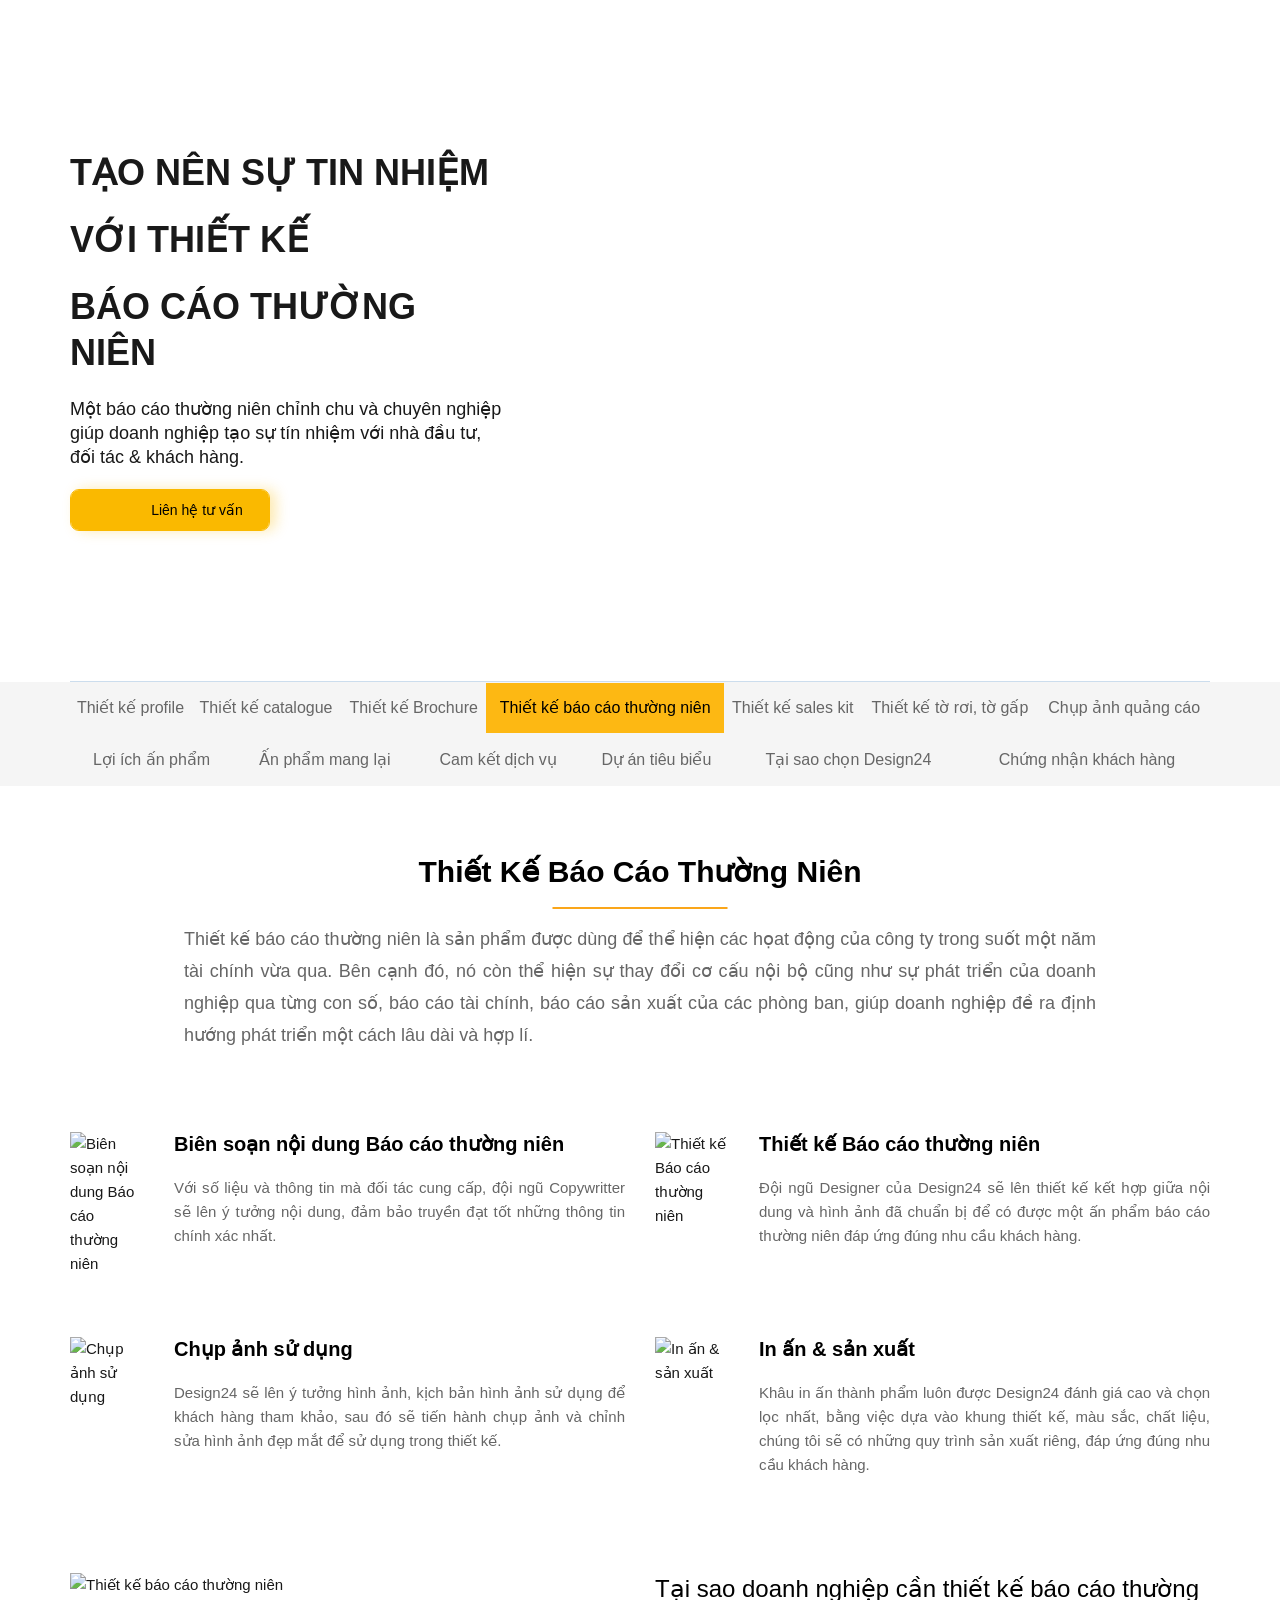
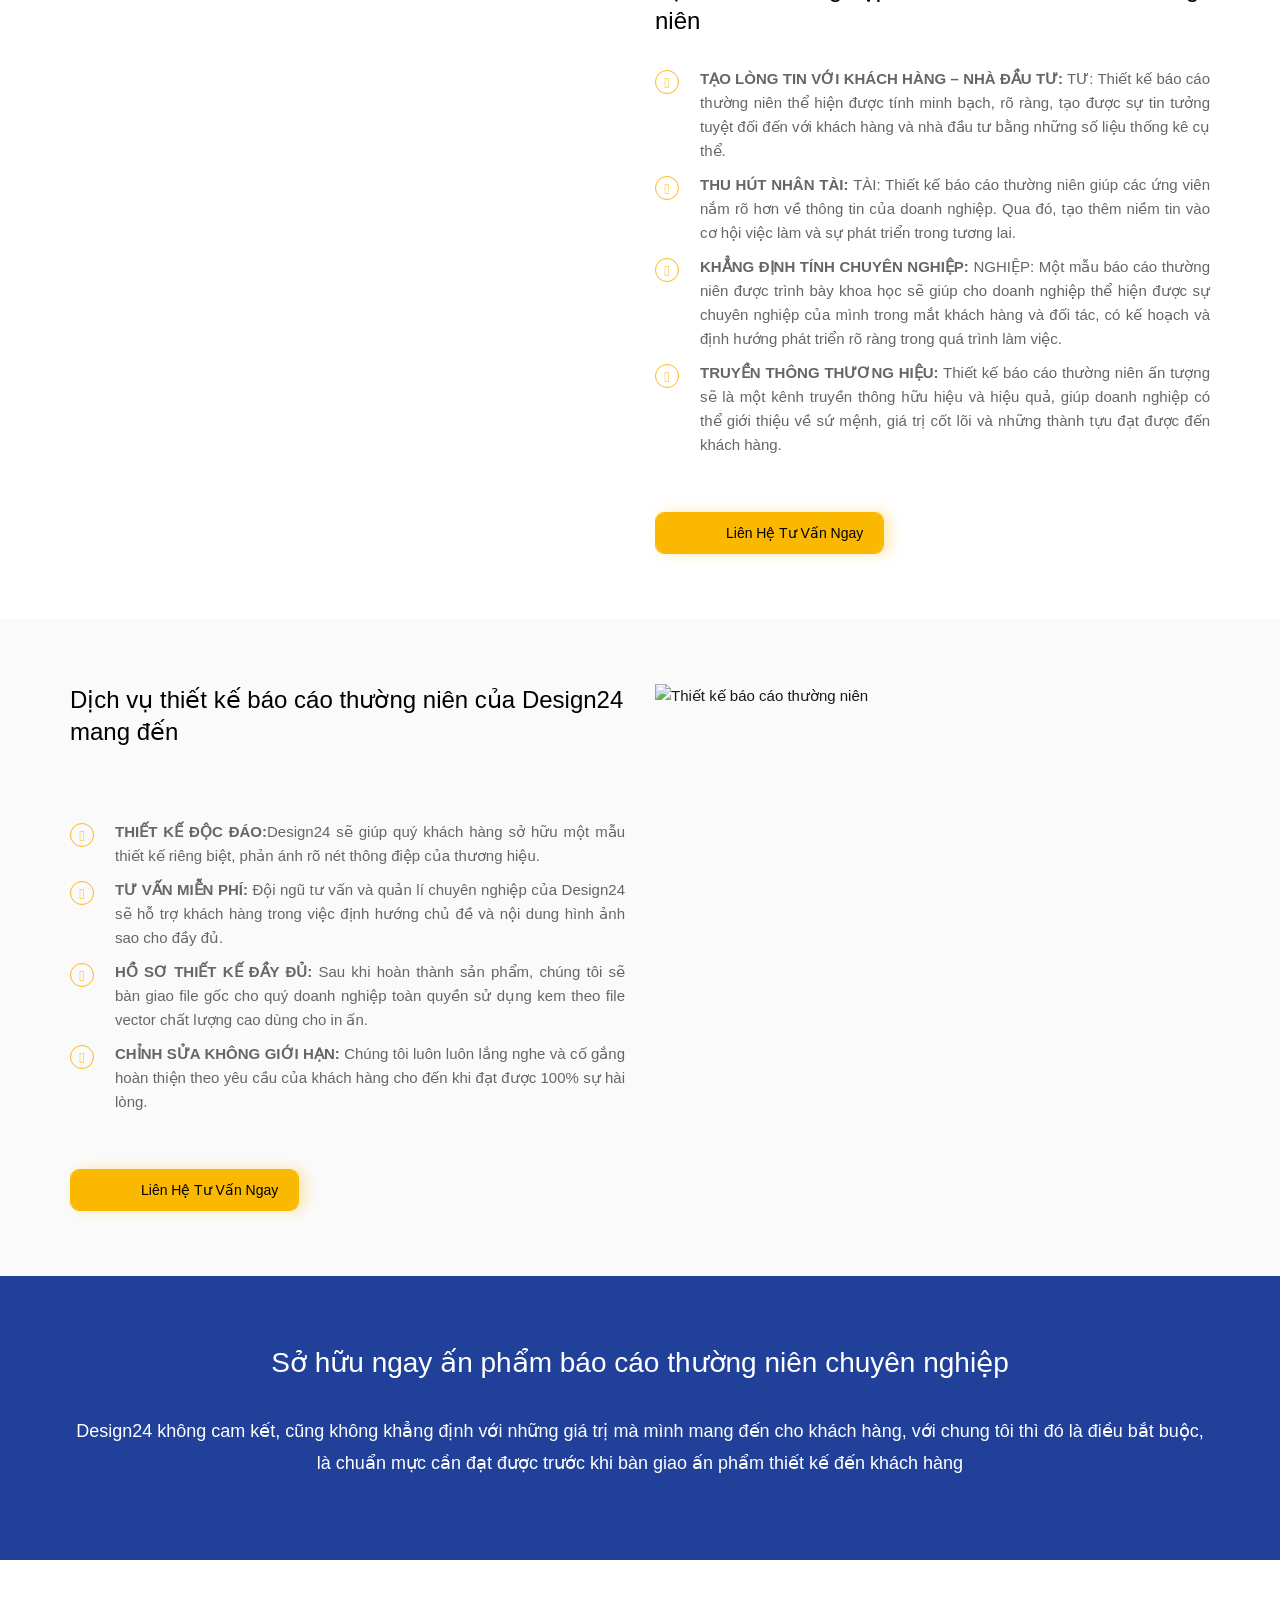
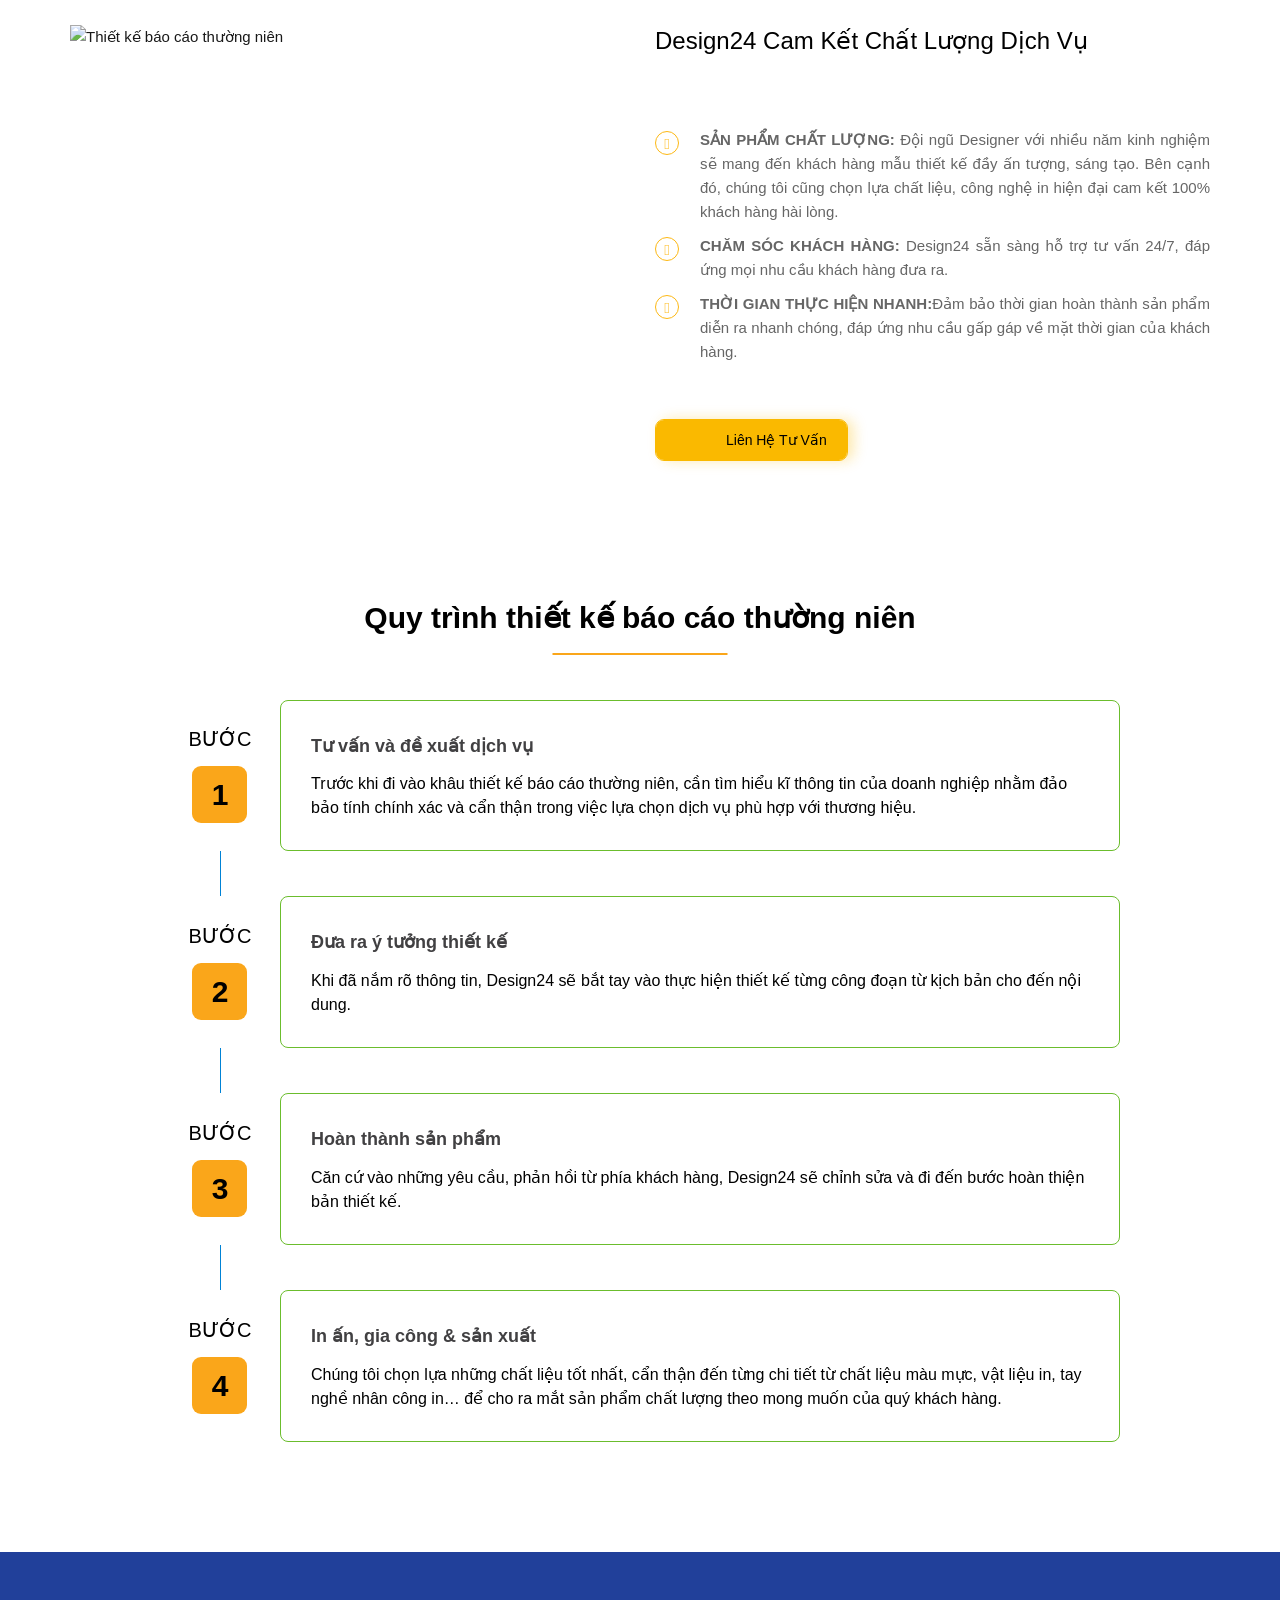
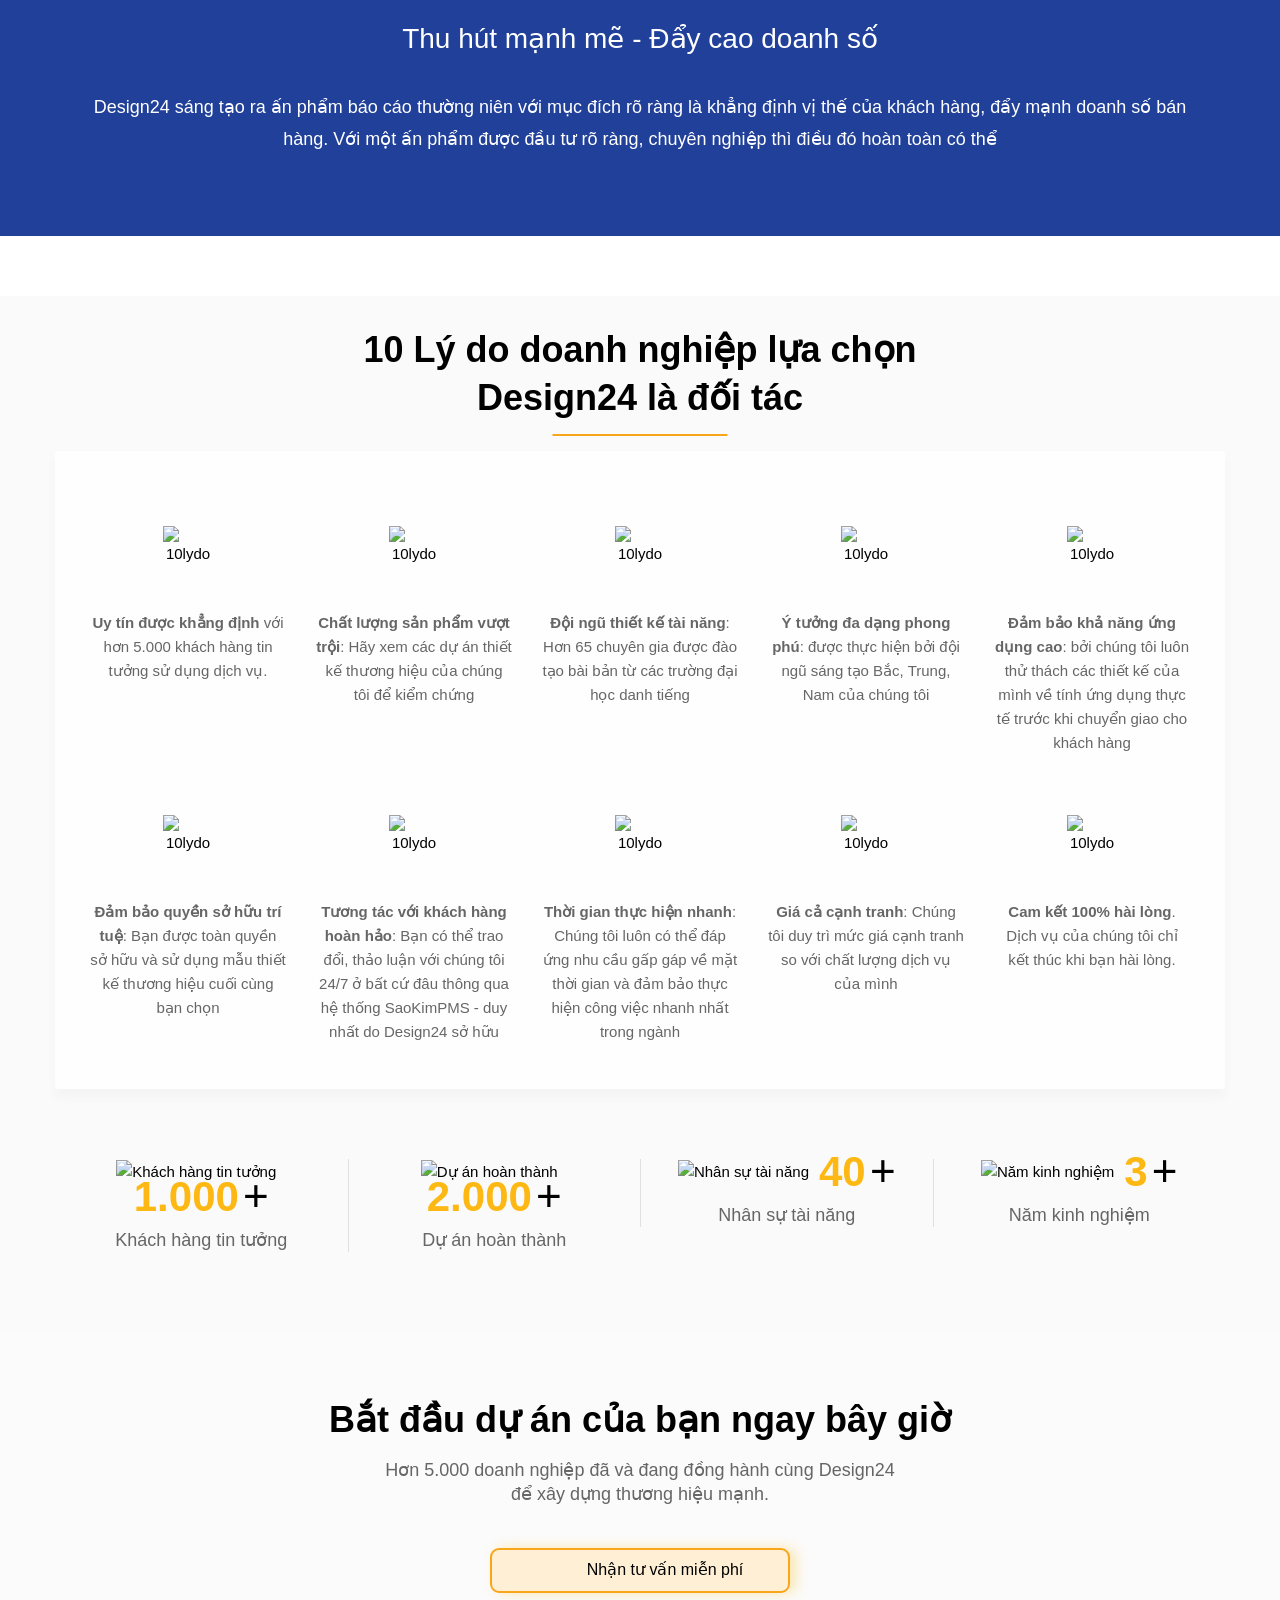
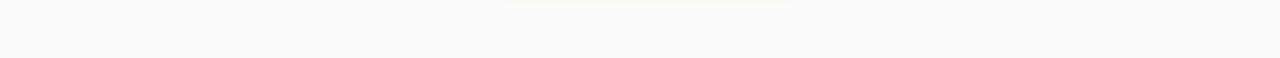
==== commit 4e136049: "update content" ====
--- a/dichvu/thietkequangcao/baocaothuongnien.html
+++ b/dichvu/thietkequangcao/baocaothuongnien.html
@@ -242,12 +242,20 @@
 						data-ll-status="loaded"></div>
 
 					<div class="banner-text bn-left">
-						<h1 class="wow fadeInUp banner-title" data-wow-delay="0.1s" style="color:#191919">THIẾT KẾ BÁO
-							CÁO THƯỜNG NIÊN</h1>
-
-						<div class="bn-txt-desc wow fadeInUp" data-wow-delay="0.1s" style="color:#191919">Thiết kế báo
-							cáo thường niên của Design24 giúp doanh nghiệp truyền thông đến khách hàng, gây ấn tượng với
-							nhà đầu tư và đối tác.</div>
+						<h1 class="wow fadeInUp banner-title" data-wow-delay="0.1s" style="color:#191919">TẠO NÊN SỰ TIN
+							NHIỆM
+
+						</h1>
+						<h1 class="wow fadeInUp banner-title" data-wow-delay="0.1s" style="color:#191919">VỚI THIẾT KẾ
+						</h1>
+						<h1 class="wow fadeInUp banner-title" data-wow-delay="0.1s" style="color:#191919">BÁO CÁO THƯỜNG
+							NIÊN
+						</h1>
+
+
+						<div class="bn-txt-desc wow fadeInUp" data-wow-delay="0.1s" style="color:#191919">Một báo cáo
+							thường niên chỉnh chu và chuyên nghiệp giúp doanh nghiệp tạo sự tín
+							nhiệm với nhà đầu tư, đối tác &amp; khách hàng.</div>
 
 
 						<div class="banner-btn">
@@ -269,7 +277,7 @@
 				<li><a href="./brochure.html">Thiết kế Brochure</a></li>
 				<li class="active"><a href="#">Thiết kế báo cáo thường niên</a>
 				</li>
-				<li><a href="./saleskit.html">thiết kế sales kit</a>
+				<li><a href="./saleskit.html">Thiết kế sales kit</a>
 				</li>
 				<li><a href="./toroitogap.html">Thiết kế tờ rơi, tờ gấp</a></li>
 				<li><a href="./chupanhquangcao.html">Chụp ảnh quảng cáo</a>
@@ -305,9 +313,11 @@
 					Niên</span></h2>
 			<div class="sub-headline">
 				<p style="text-align:justify;">Thiết kế báo cáo thường niên là sản phẩm được dùng để thể hiện các họat
-					động của công ty trong suốt một năm qua. Bên cạnh đó, nó còn thể hiện sự thay đổi cơ cấu nội bộ cũng
-					như sự phát triển của doanh nghiệp qua từng con số, báo cáo tài chính, báo cáo sản xuất của các
-					phòng ban, giúp doanh nghiệp đề ra định hướng phát triển một cách lâu dài và hợp lí. </p>
+					động của công
+					ty trong suốt một năm tài chính vừa qua. Bên cạnh đó, nó còn thể hiện sự thay đổi cơ cấu
+					nội bộ cũng như sự phát triển của doanh nghiệp qua từng con số, báo cáo tài chính, báo
+					cáo sản xuất của các phòng ban, giúp doanh nghiệp đề ra định hướng phát triển một cách
+					lâu dài và hợp lí. </p>
 			</div>
 		</div>
 	</div>
@@ -326,8 +336,9 @@
 						</div>
 						<div class="list-content">
 							<div class="list-title">Biên soạn nội dung Báo cáo thường niên</div>
-							<div class="list-desc">Với số liệu và thông tin mà đối tác cung cấp, đội ngũ Coppy writter
-								sẽ lên ý tưởng nội dung, đảm bảo truyền đạt tốt những thông tin chính xác nhất.</div>
+							<div class="list-desc">Với số liệu và thông tin mà đối tác cung cấp, đội ngũ Copywritter sẽ
+								lên ý tưởng nội
+								dung, đảm bảo truyền đạt tốt những thông tin chính xác nhất.</div>
 						</div>
 					</div>
 				</li>
@@ -362,8 +373,9 @@
 						<div class="list-content">
 							<div class="list-title">Chụp ảnh sử dụng</div>
 							<div class="list-desc">Design24 sẽ lên ý tưởng hình ảnh, kịch bản hình ảnh sử dụng để khách
-								hàng tham khảo, sau đó sẽ tiến hành chụp ảnh và chỉnh sửa hình ảnh đẹp mắt để sử dụng
-								trong thiết kế</div>
+								hàng tham khảo,
+								sau đó sẽ tiến hành chụp ảnh và chỉnh sửa hình ảnh đẹp mắt để sử dụng trong thiết kế.
+							</div>
 						</div>
 					</div>
 				</li>
@@ -379,8 +391,9 @@
 						<div class="list-content">
 							<div class="list-title">In ấn &amp; sản xuất</div>
 							<div class="list-desc">Khâu in ấn thành phẩm luôn được Design24 đánh giá cao và chọn lọc
-								nhất, bằng việc dựa vào khung thiết kế, màu sắc, chất liệu, chúng tôi sẽ có những quy
-								trình sản xuất riêng, đáp ứng đúng nhu cầu khách hàng.</div>
+								nhất, bằng việc dựa
+								vào khung thiết kế, màu sắc, chất liệu, chúng tôi sẽ có những quy trình sản xuất riêng,
+								đáp ứng đúng nhu cầu khách hàng.</div>
 						</div>
 					</div>
 				</li>
@@ -406,17 +419,21 @@
 						<ul>
 							<li style="text-align: justify;"><b>TẠO LÒNG TIN VỚI KHÁCH HÀNG – NHÀ ĐẦU TƯ:</b><span
 									style="font-weight: 400;">
-									Thiết kế báo cáo thường niên thể hiện được tính minh bạch, rõ ràng, tạo được sự tin
-									tưởng tuyệt đối đến với khách hàng và nhà đầu tư bằng những số liệu thống kê cụ thể.
+									TƯ: Thiết kế báo cáo thường
+									niên thể hiện được tính minh bạch, rõ ràng, tạo được sự tin tưởng tuyệt đối đến với
+									khách
+									hàng và nhà đầu tư bằng những số liệu thống kê cụ thể.
 								</span></li>
 							<li style="text-align: justify;"><b>THU HÚT NHÂN TÀI: </b><span
-									style="font-weight: 400;">Thiết kế báo cáo thường niên giúp các ứng viên nắm rõ hơn
-									về thông tin của doanh nghiệp. Qua đó, tạo thêm niềm tin vào cơ hội việc làm và sự
-									phát triển trong tương lai. </span></li>
-							<li style="text-align: justify;"><b>KHẲNG ĐỊNH TÍNH CHUYÊN NGHIỆP:</b>&nbsp;Một mẫu báo cáo
-								thường niên được trình bày khoa học sẽ giúp cho doanh nghiệp thể hiện được sự chuyên
-								nghiệp của mình trong mắt khách hàng và đối tác, có kế hoạch và định hướng phát triển rõ
-								ràng trong quá trình làm việc. </li>
+									style="font-weight: 400;">TÀI: Thiết kế báo cáo thường niên giúp các ứng viên nắm rõ
+									hơn về
+									thông tin của doanh nghiệp. Qua đó, tạo thêm niềm tin vào cơ hội việc làm và sự phát
+									triển trong tương lai. </span></li>
+							<li style="text-align: justify;"><b>KHẲNG ĐỊNH TÍNH CHUYÊN NGHIỆP:</b>&nbsp;NGHIỆP: Một mẫu
+								báo cáo thường niên được trình
+								bày khoa học sẽ giúp cho doanh nghiệp thể hiện được sự chuyên nghiệp của mình trong
+								mắt khách hàng và đối tác, có kế hoạch và định hướng phát triển rõ ràng trong quá trình
+								làm việc.</li>
 							<li style="text-align: justify;"><b>TRUYỀN THÔNG THƯƠNG HIỆU:</b><span
 									style="font-weight: 400;"> Thiết kế báo cáo thường niên ấn tượng sẽ là một kênh
 									truyền thông hữu hiệu và hiệu quả, giúp doanh nghiệp có thể giới thiệu về sứ mệnh,
--- a/dichvu/thietkethuonghieu/171d6db39759ad4d7dbfb08a1047a578.css
+++ b/dichvu/thietkethuonghieu/171d6db39759ad4d7dbfb08a1047a578.css
@@ -47993,7 +47993,7 @@
   }
 }
 .topbanner .banner-text-image .banner-content .banner-text.bn-left {
-  max-width: 36%;
+  max-width: 38%;
   text-align: left;
 }
 .topbanner .banner-text-image .banner-content .banner-bg {
--- a/dichvu/thietkethuonghieu/171d6db39759ad4d7dbfb08a1047a578.css
+++ b/dichvu/thietkethuonghieu/171d6db39759ad4d7dbfb08a1047a578.css
@@ -47993,7 +47993,7 @@
   }
 }
 .topbanner .banner-text-image .banner-content .banner-text.bn-left {
-  max-width: 36%;
+  max-width: 38%;
   text-align: left;
 }
 .topbanner .banner-text-image .banner-content .banner-bg {
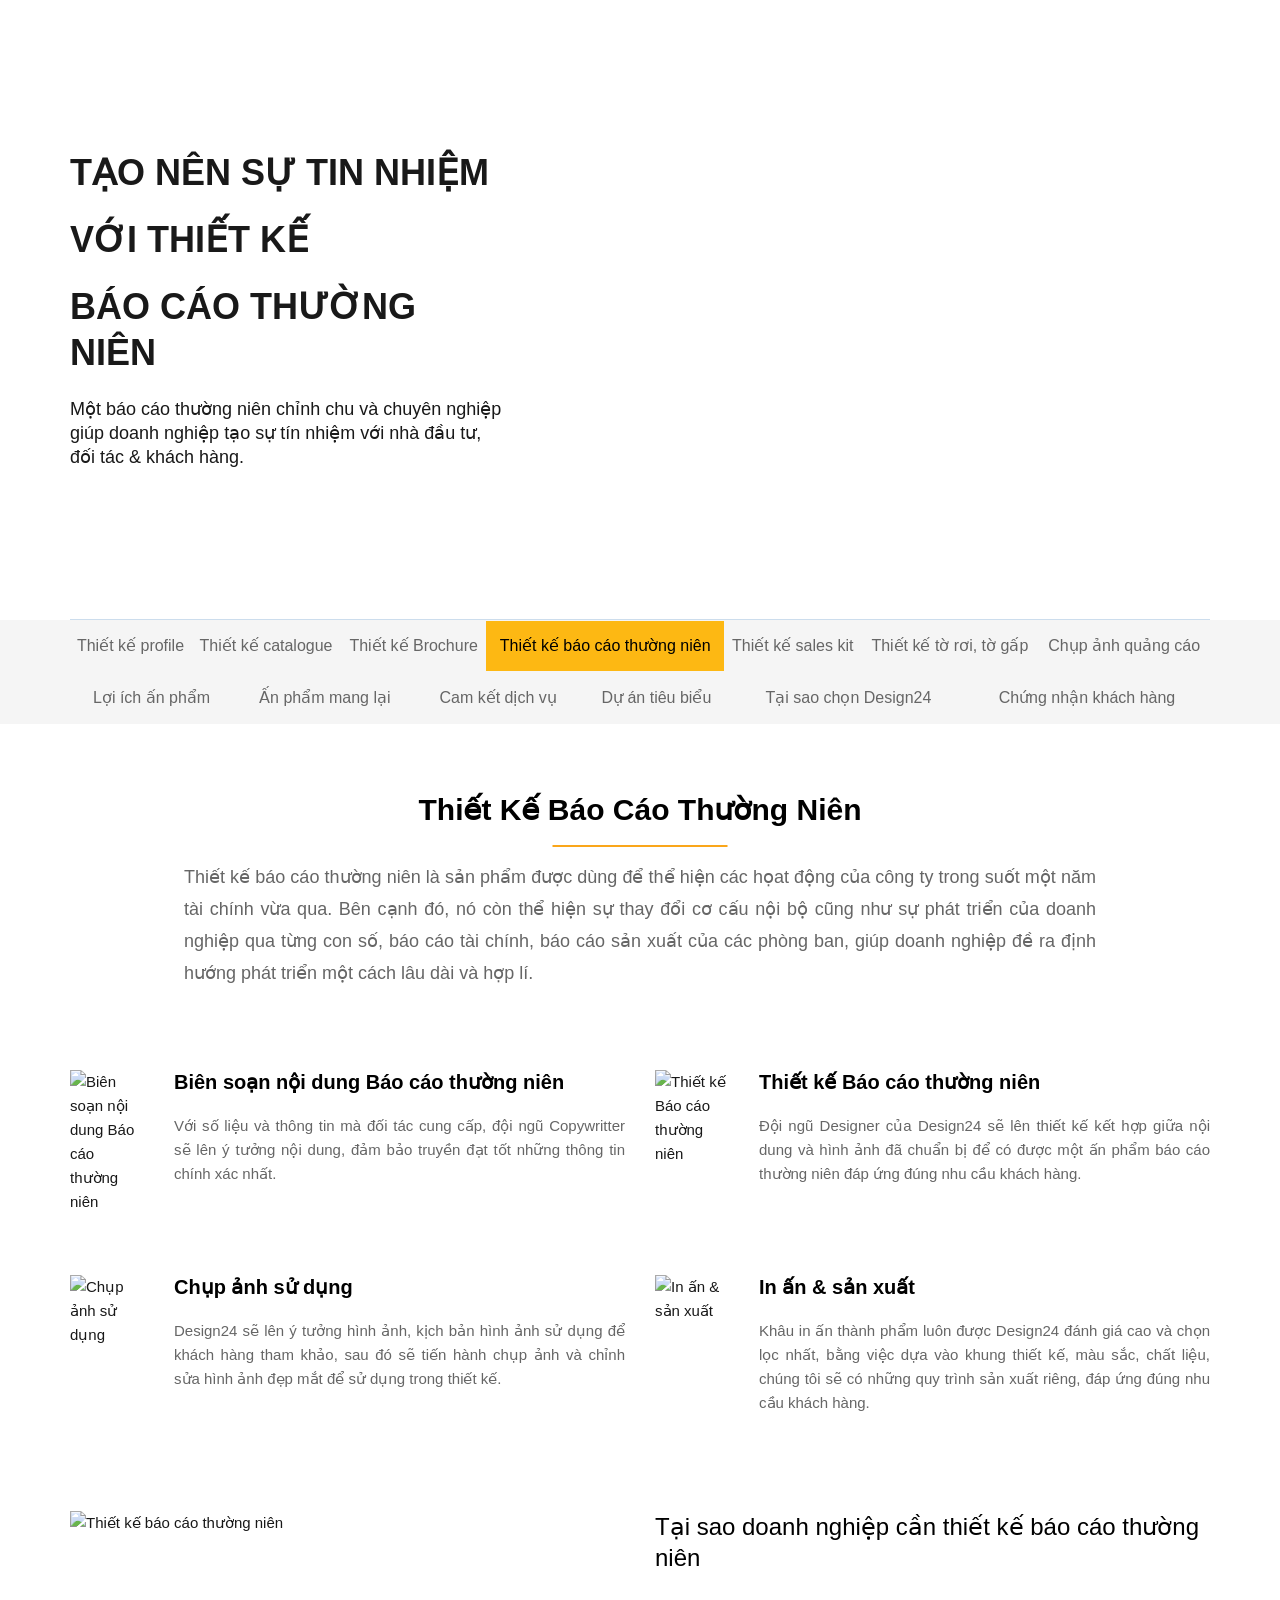
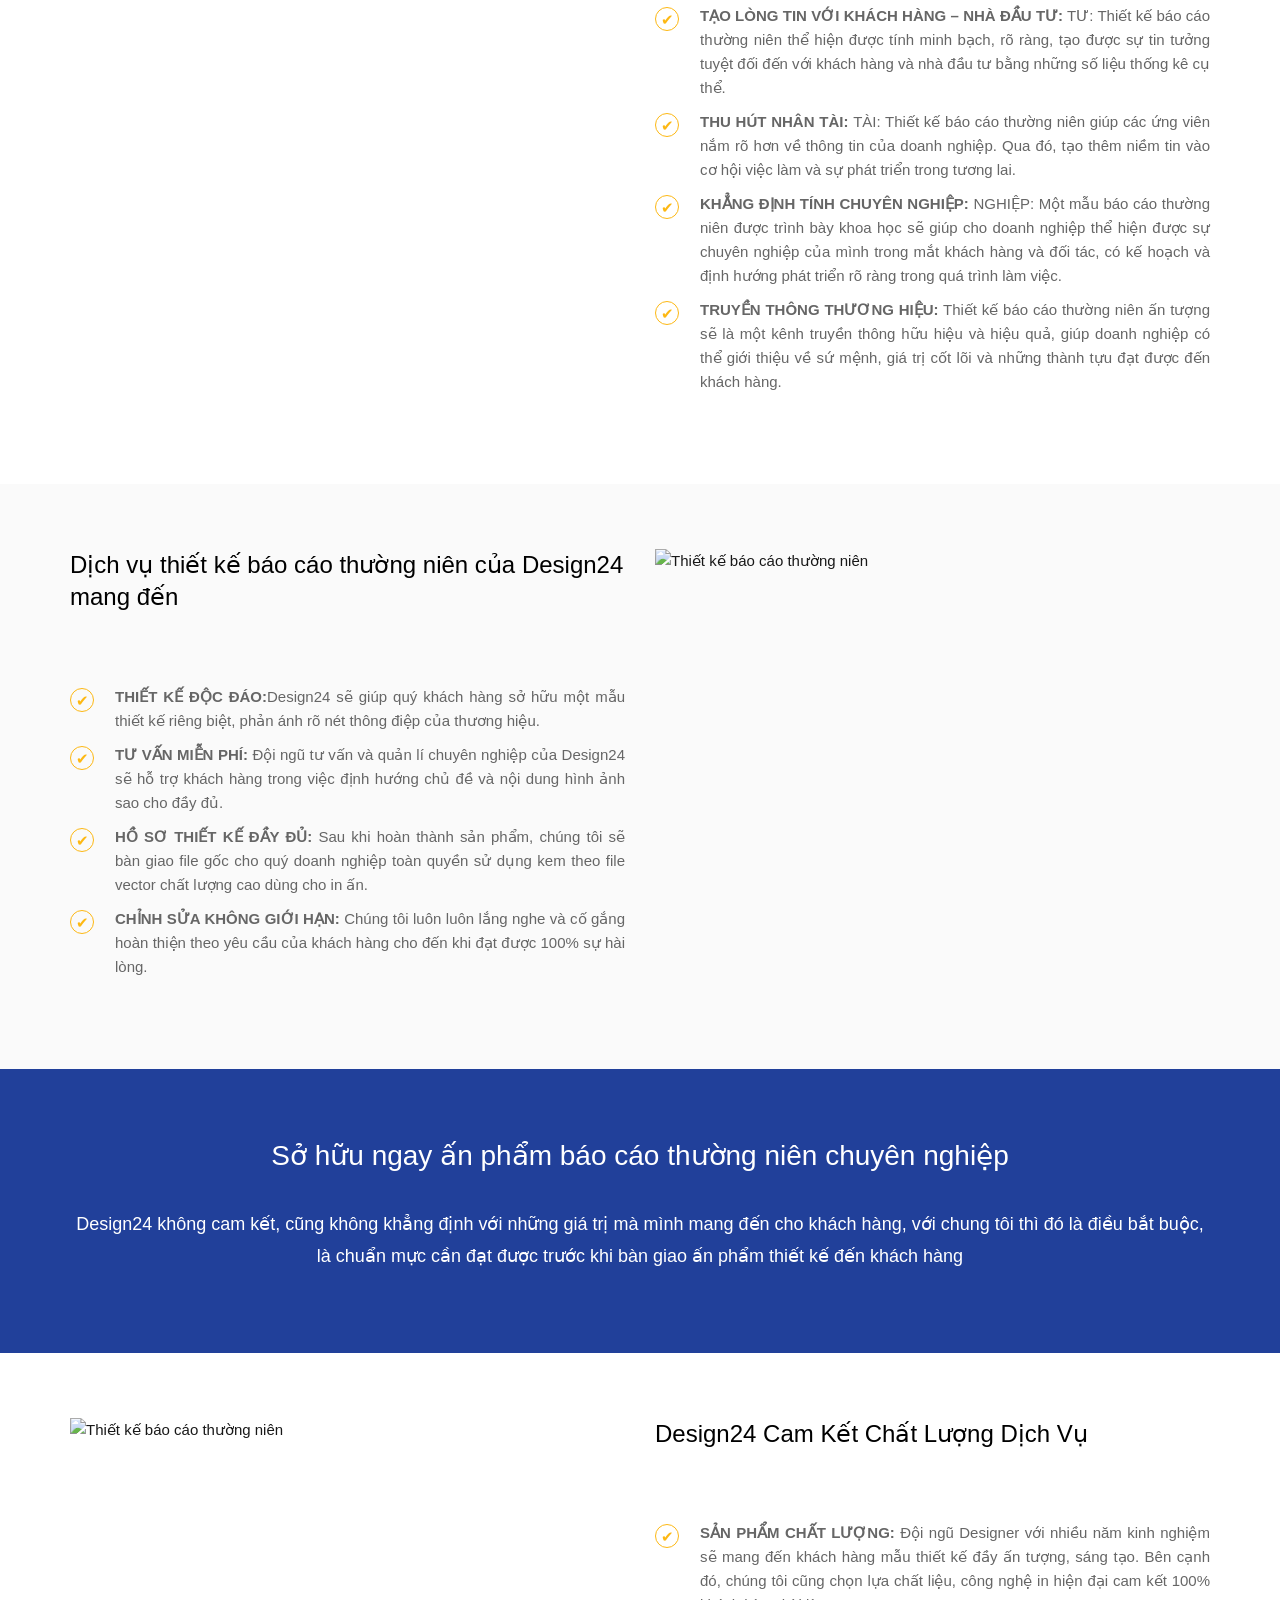
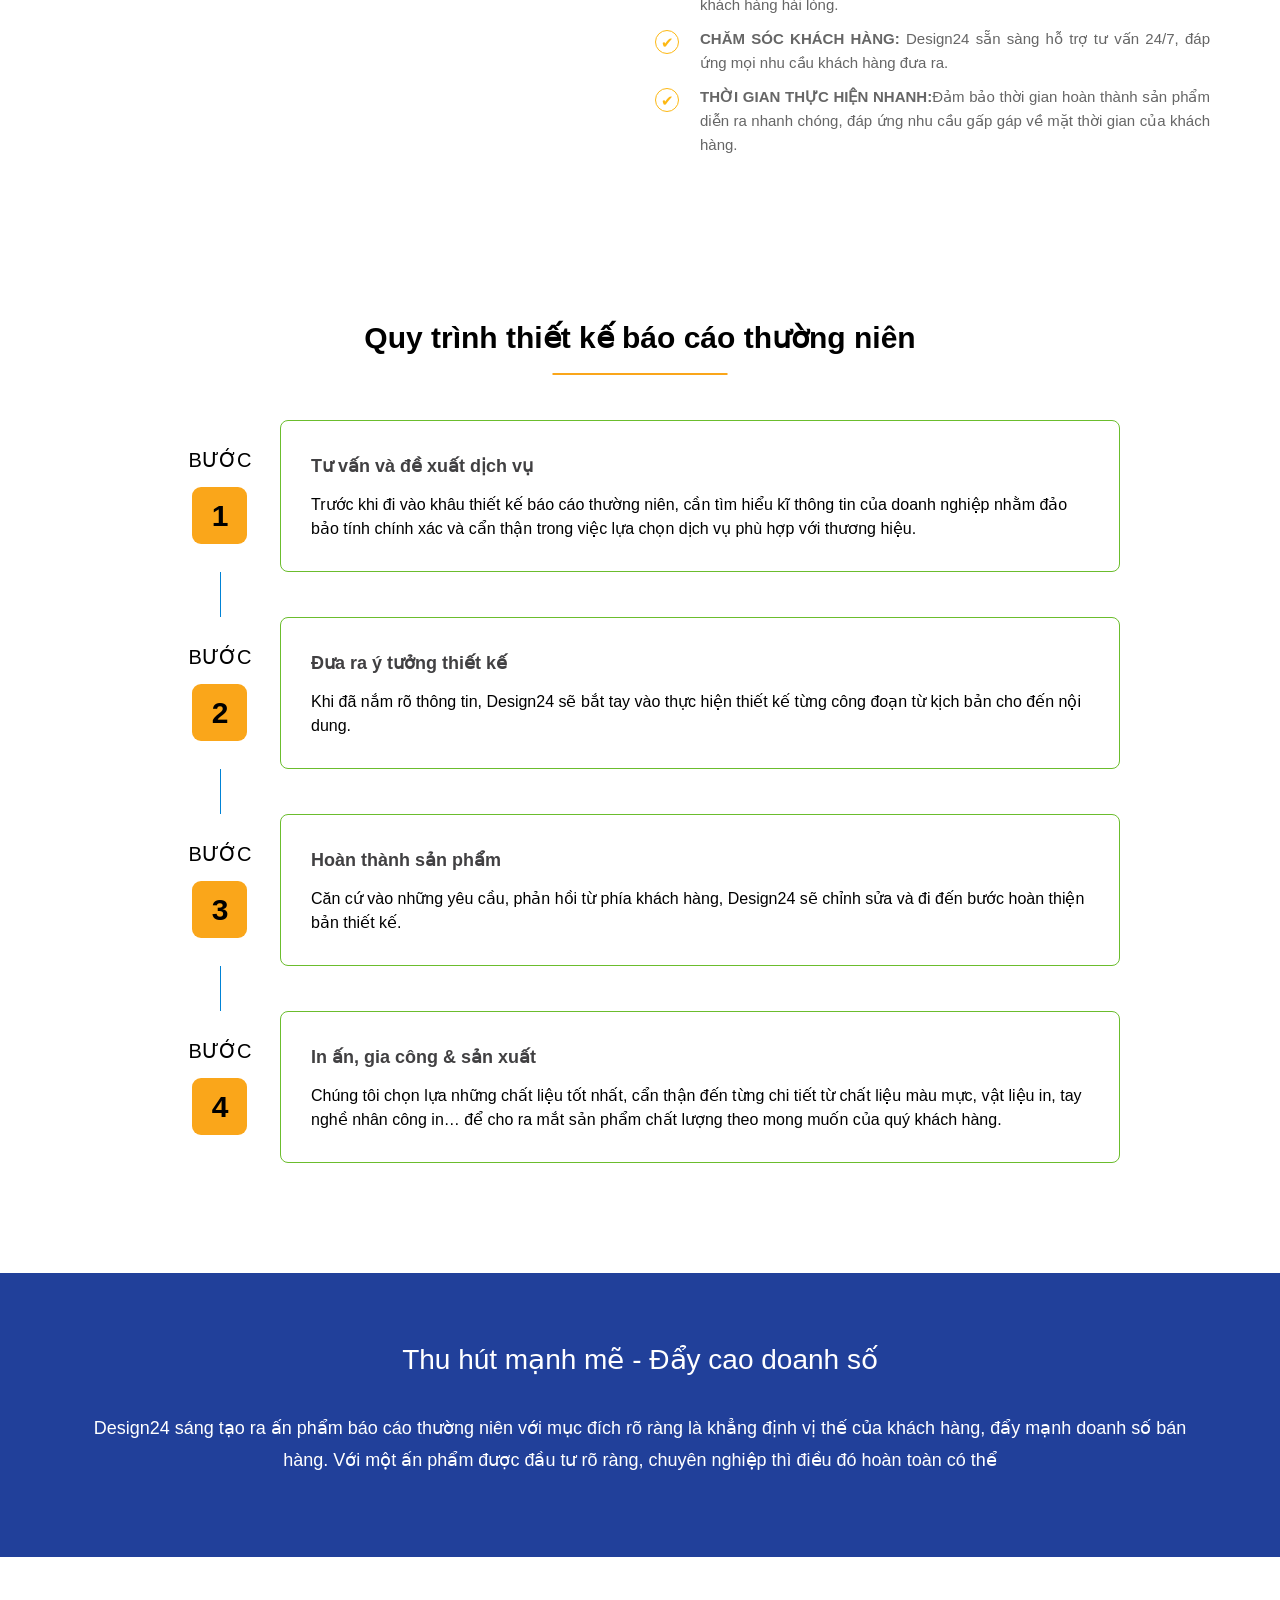
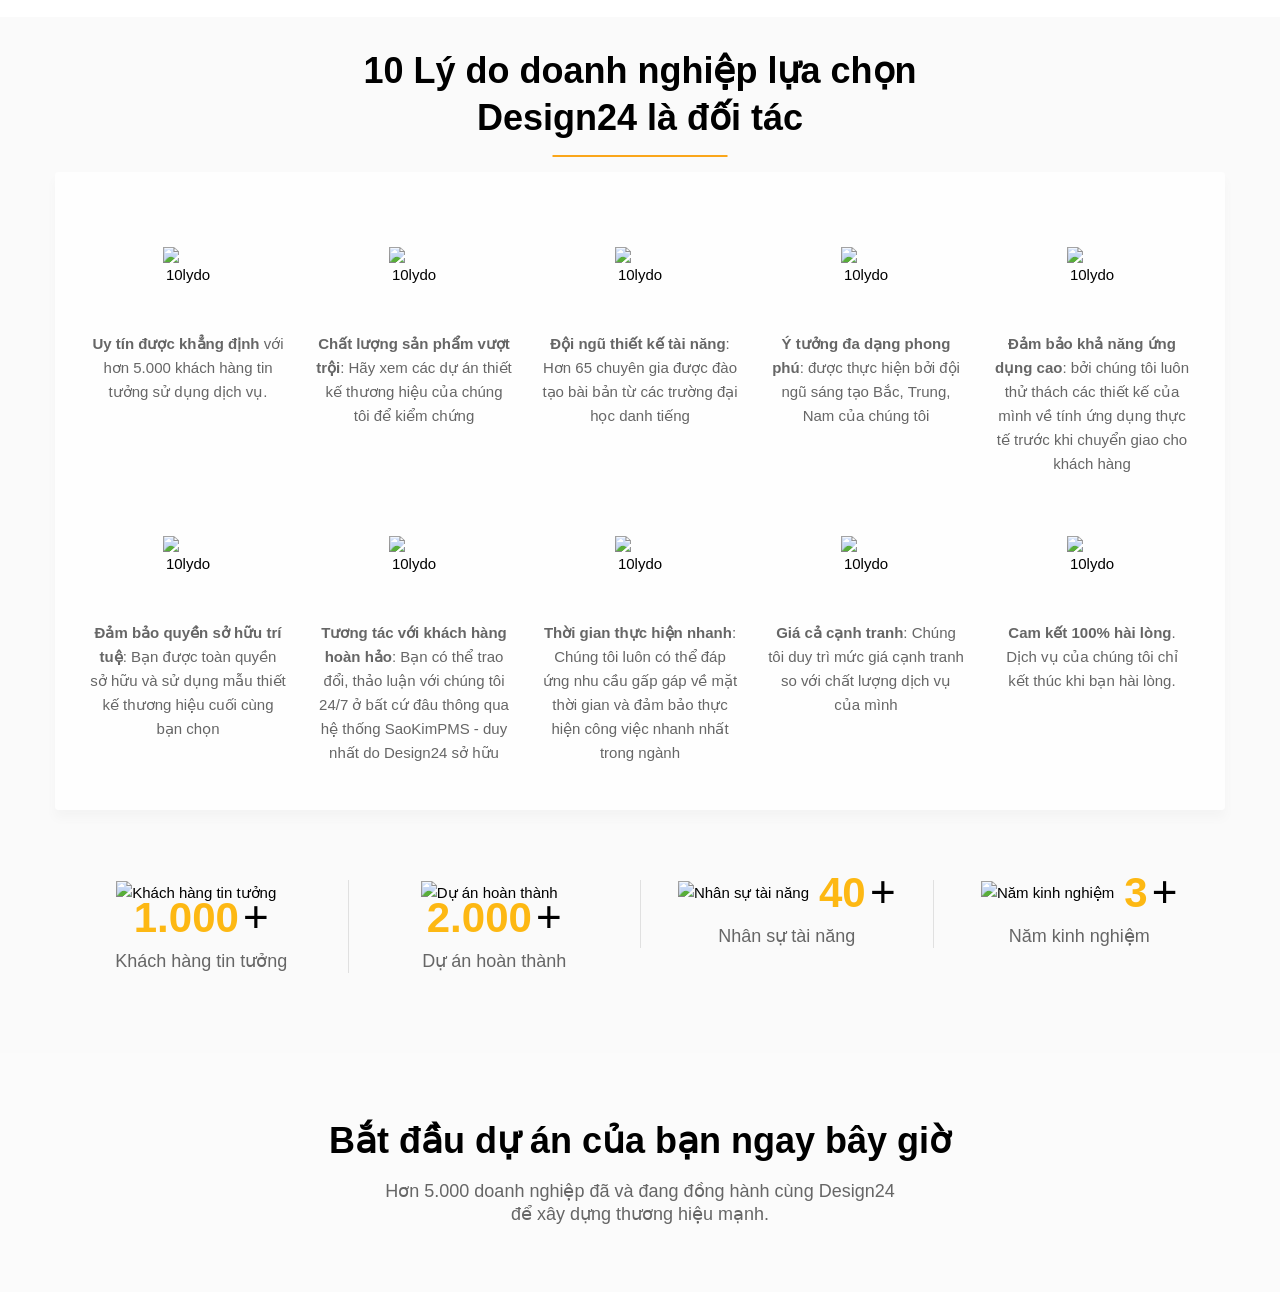
==== commit 46579215: "update" ====
--- a/dichvu/thietkequangcao/baocaothuongnien.html
+++ b/dichvu/thietkequangcao/baocaothuongnien.html
@@ -258,11 +258,6 @@
 							nhiệm với nhà đầu tư, đối tác &amp; khách hàng.</div>
 
 
-						<div class="banner-btn">
-							<a data-toggle="modal" data-target="#callback" class="btn btn-brand btn-banner"><i
-									class="theme-icons icon-email3"></i> <span>Liên hệ tư vấn</span></a>
-							<!--<a href="#" target="_blank" class="btn btn-brand btn-promo"><span>Click để nhận khuyến mãi</span> <span class="link-target-notice">(opens in new window)</span></a>-->
-						</div>
 					</div>
 				</div>
 			</div>
@@ -440,10 +435,7 @@
 									giá trị cốt lõi và những thành tựu đạt được đến khách hàng. </span></li>
 						</ul>
 					</div>
-					<div class="readmore">
-						<a class="btn btn-brand hvr-hang " data-toggle="modal" data-target="#callback"><i
-								class="theme-icons icon-email3"></i><span>Liên Hệ Tư Vấn Ngay</span></a>
-					</div>
+
 				</div>
 				<div class="clearfix"></div>
 			</div>
@@ -473,10 +465,7 @@
 									yêu cầu của khách hàng cho đến khi đạt được 100% sự hài lòng. </span></li>
 						</ul>
 					</div>
-					<div class="readmore">
-						<a class="btn btn-brand hvr-hang " data-toggle="modal" data-target="#callback"><i
-								class="theme-icons icon-email3"></i><span>Liên Hệ Tư Vấn Ngay</span></a>
-					</div>
+
 				</div>
 				<div class="item-img order1">
 					<div class="item-img-wrap">
@@ -534,10 +523,7 @@
 
 						</ul>
 					</div>
-					<div class="readmore">
-						<a class="btn btn-brand hvr-hang " data-toggle="modal" data-target="#callback"><i
-								class="theme-icons icon-email3"></i><span>Liên Hệ Tư Vấn</span></a>
-					</div>
+
 				</div>
 				<div class="clearfix"></div>
 			</div>
@@ -810,8 +796,6 @@
 				<div class="tit-sub-heading">Hơn 5.000 doanh nghiệp đã và đang đồng hành cùng Design24 để xây dựng
 					thương
 					hiệu mạnh.</div>
-				<a class="btn btn-brand btn-round btn-action" data-toggle="modal" data-target="#callback"><span
-						class="theme-icons icon-email3"></span><span>Nhận tư vấn miễn phí</span></a>
 			</div>
 		</div>
 		<div class="banner-ovelay"></div>
--- a/dichvu/thietkethuonghieu/171d6db39759ad4d7dbfb08a1047a578.css
+++ b/dichvu/thietkethuonghieu/171d6db39759ad4d7dbfb08a1047a578.css
@@ -40175,7 +40175,7 @@
   content: "\ea93";
 }
 .icon-check1:before {
-  content: "\e90b";
+  content: "✔";
 }
 .icon-share-alt:before {
   content: "\e90f";
@@ -50452,7 +50452,7 @@
 .module-block-content .section-item .item-content .item-desc ul li:before,
 .service-section .section-item .item-content .item-desc ol li:before,
 .service-section .section-item .item-content .item-desc ul li:before {
-  content: "\e90b";
+  content: "✔";
   font-family: icomoon;
   display: inline-block;
   width: 24px;
@@ -51528,7 +51528,7 @@
   .item-desc
   ul
   li:before {
-  content: "\e90b";
+  content: "✔";
   font-family: icomoon;
   display: inline-block;
   width: 24px;
@@ -55256,7 +55256,7 @@
   label
   input:checked
   ~ .wpcf7-list-item-label:after {
-  content: "\e90b";
+  content: "✔";
   font-family: icomoon !important;
   position: absolute;
   color: #fdb813;
@@ -56256,7 +56256,7 @@
   position: relative;
 }
 .seo-content ul li:before {
-  content: "\e90b";
+  content: "✔";
   font-family: icomoon;
   display: inline-block;
   width: 18px;
--- a/dichvu/thietkethuonghieu/171d6db39759ad4d7dbfb08a1047a578.css
+++ b/dichvu/thietkethuonghieu/171d6db39759ad4d7dbfb08a1047a578.css
@@ -40175,7 +40175,7 @@
   content: "\ea93";
 }
 .icon-check1:before {
-  content: "\e90b";
+  content: "✔";
 }
 .icon-share-alt:before {
   content: "\e90f";
@@ -50452,7 +50452,7 @@
 .module-block-content .section-item .item-content .item-desc ul li:before,
 .service-section .section-item .item-content .item-desc ol li:before,
 .service-section .section-item .item-content .item-desc ul li:before {
-  content: "\e90b";
+  content: "✔";
   font-family: icomoon;
   display: inline-block;
   width: 24px;
@@ -51528,7 +51528,7 @@
   .item-desc
   ul
   li:before {
-  content: "\e90b";
+  content: "✔";
   font-family: icomoon;
   display: inline-block;
   width: 24px;
@@ -55256,7 +55256,7 @@
   label
   input:checked
   ~ .wpcf7-list-item-label:after {
-  content: "\e90b";
+  content: "✔";
   font-family: icomoon !important;
   position: absolute;
   color: #fdb813;
@@ -56256,7 +56256,7 @@
   position: relative;
 }
 .seo-content ul li:before {
-  content: "\e90b";
+  content: "✔";
   font-family: icomoon;
   display: inline-block;
   width: 18px;
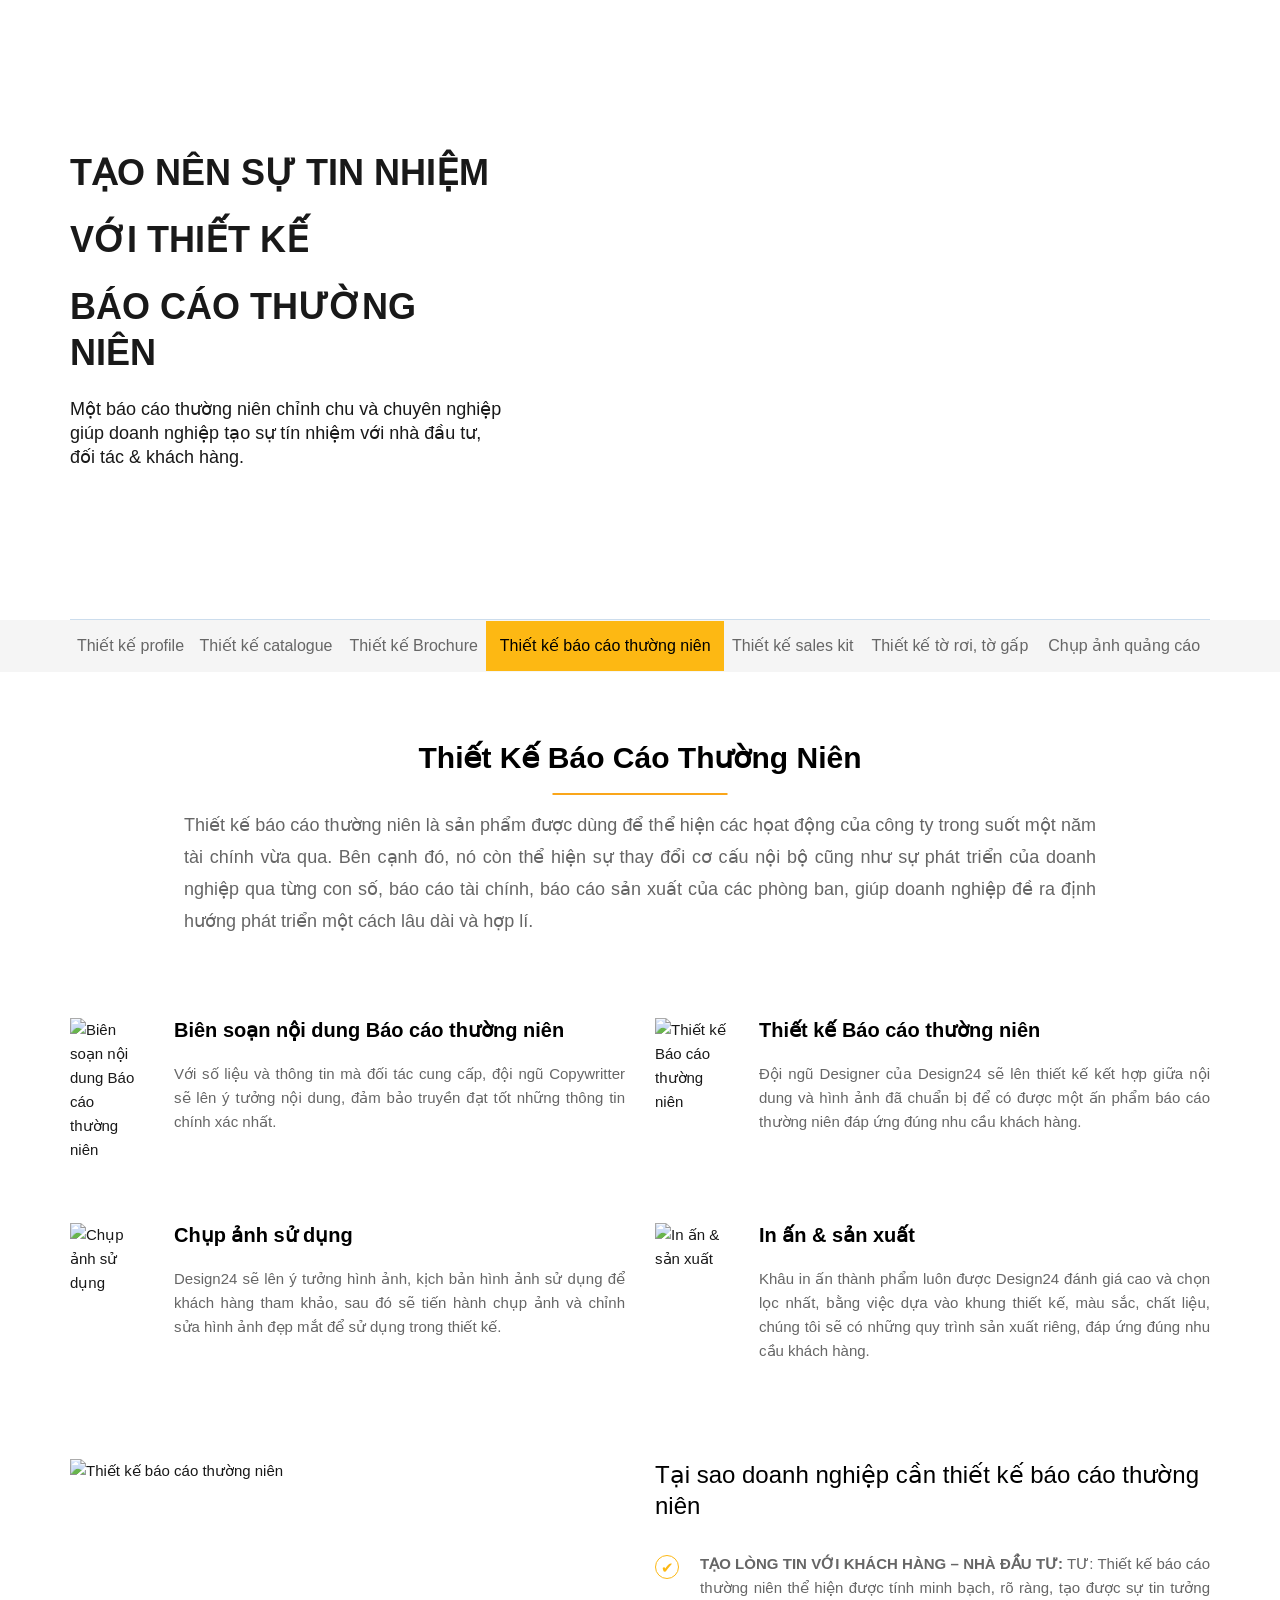
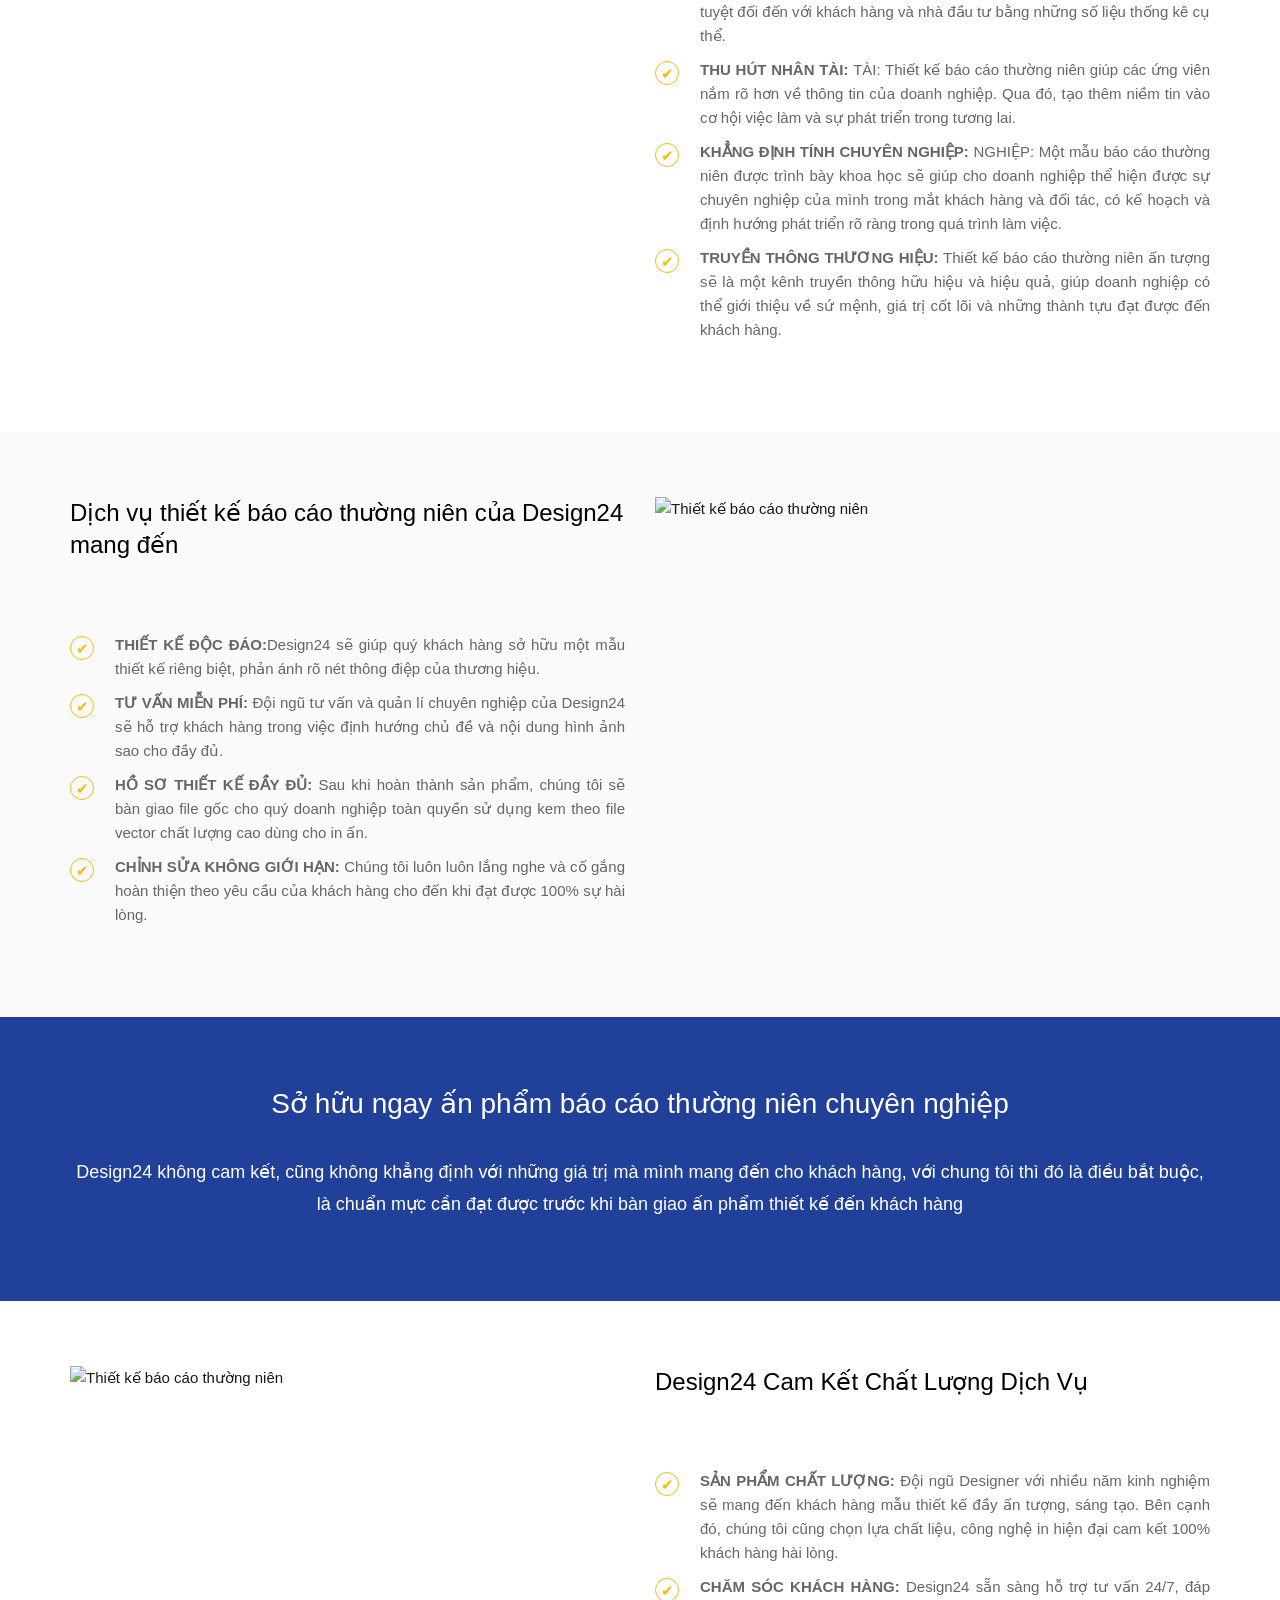
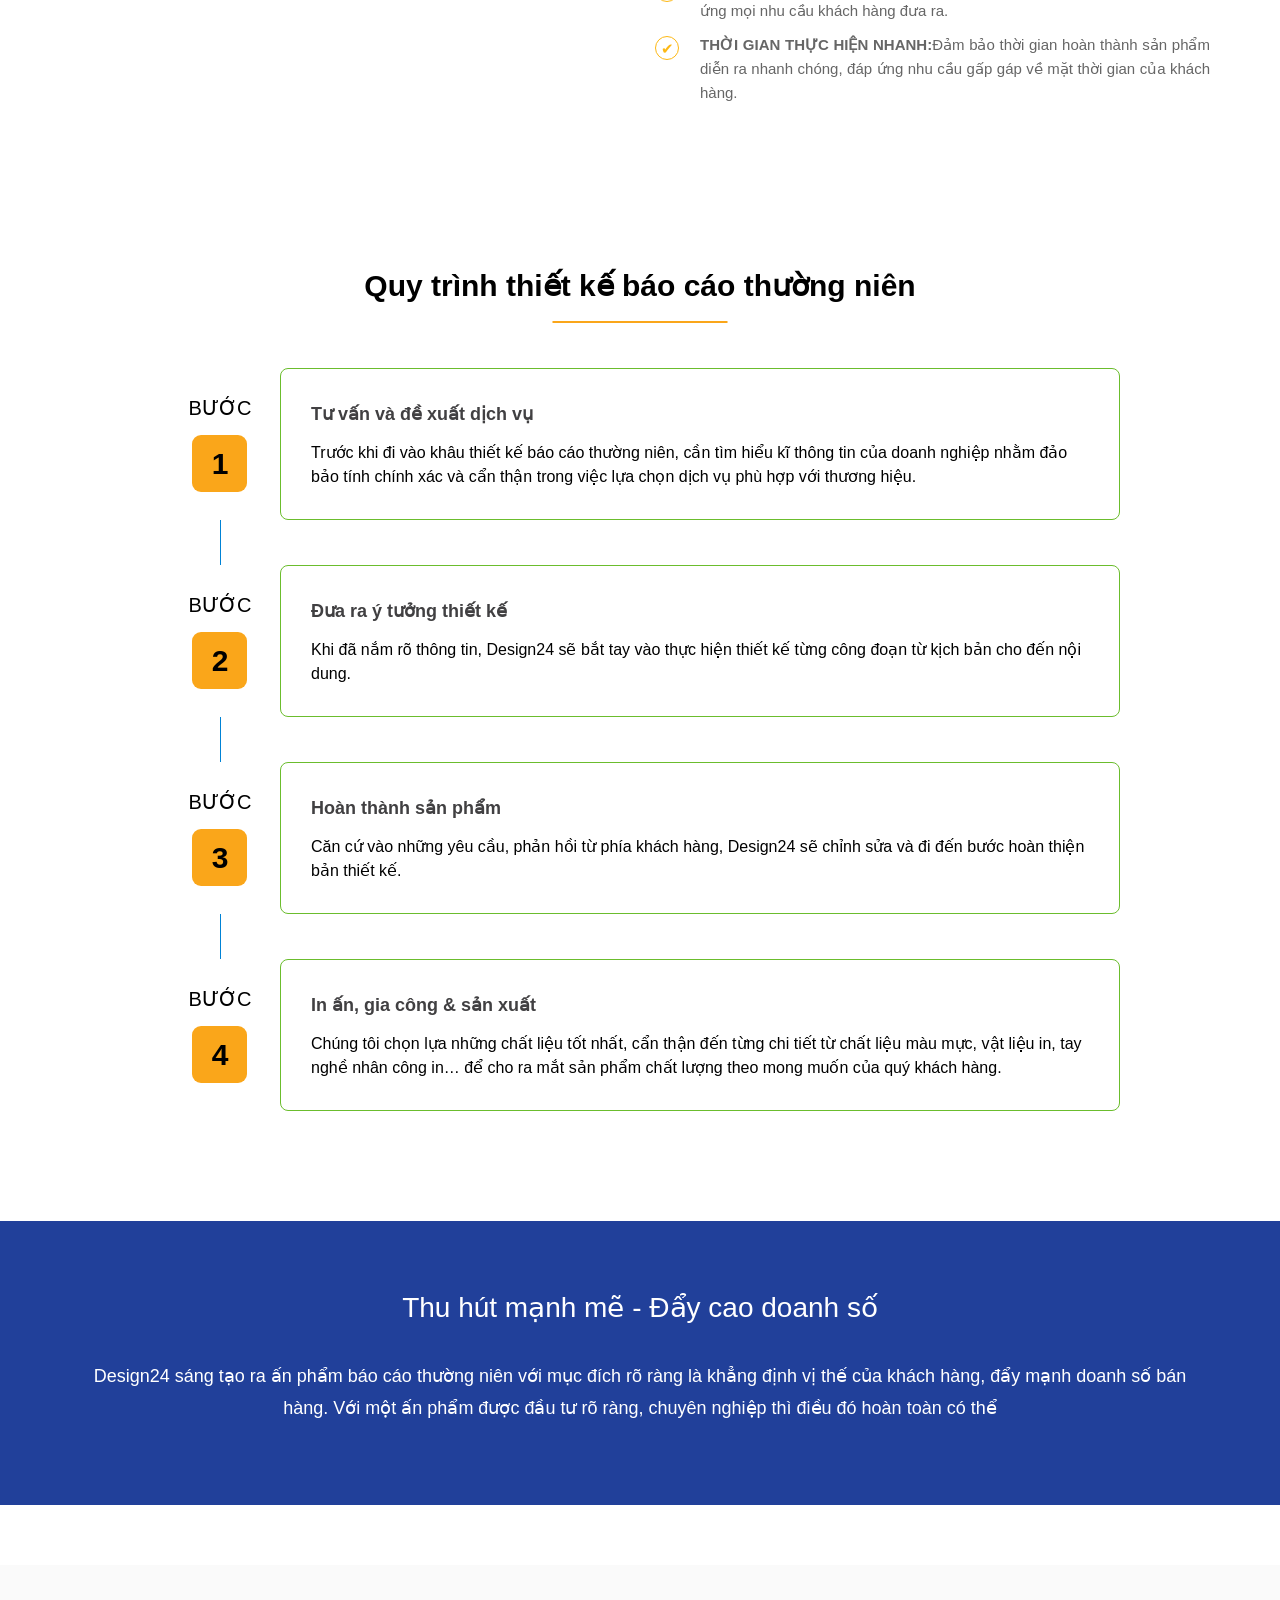
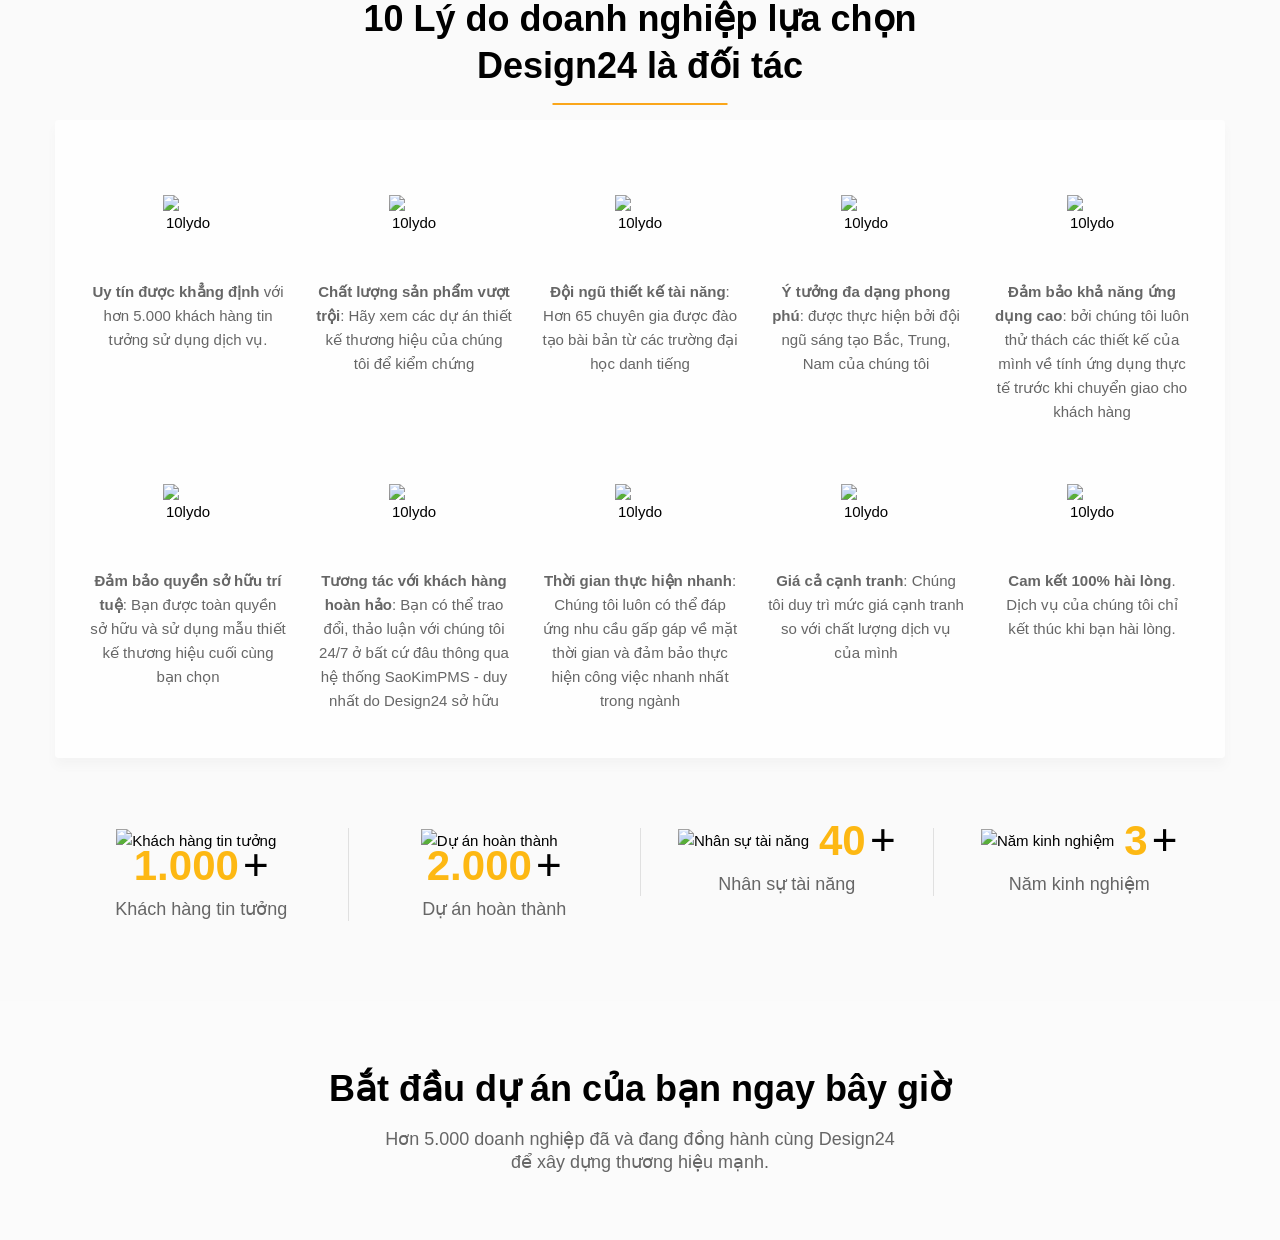
==== commit c34777fe: "fix content" ====
--- a/dichvu/thietkequangcao/baocaothuongnien.html
+++ b/dichvu/thietkequangcao/baocaothuongnien.html
@@ -281,25 +281,7 @@
 			</ul>
 		</div>
 	</nav>
-	<nav class="navbar nav-scrollspy" id="nav-scrollspy">
-		<div class="container">
-			<ul class="nav fixed">
-				<li class=""><a href="#">Lợi
-						ích ấn phẩm</a></li>
-				<li class=""><a href="#">Ấn
-						phẩm mang lại</a></li>
-				<li><a href="#">Cam
-						kết dịch vụ</a></li>
-				<li><a href="#">Dự án tiêu
-						biểu</a></li>
-				<li><a href="#">Tại sao chọn
-						Design24</a></li>
-				<li><a href="#">Chứng
-						nhận khách hàng</a></li>
-
-			</ul>
-		</div>
-	</nav>
+
 
 	<!-- ======================= FLEXIBLE MODULE ===================== -->
 	<div class="module-heading" id="section-thiet-ke-bao-cao-thuong-nien">
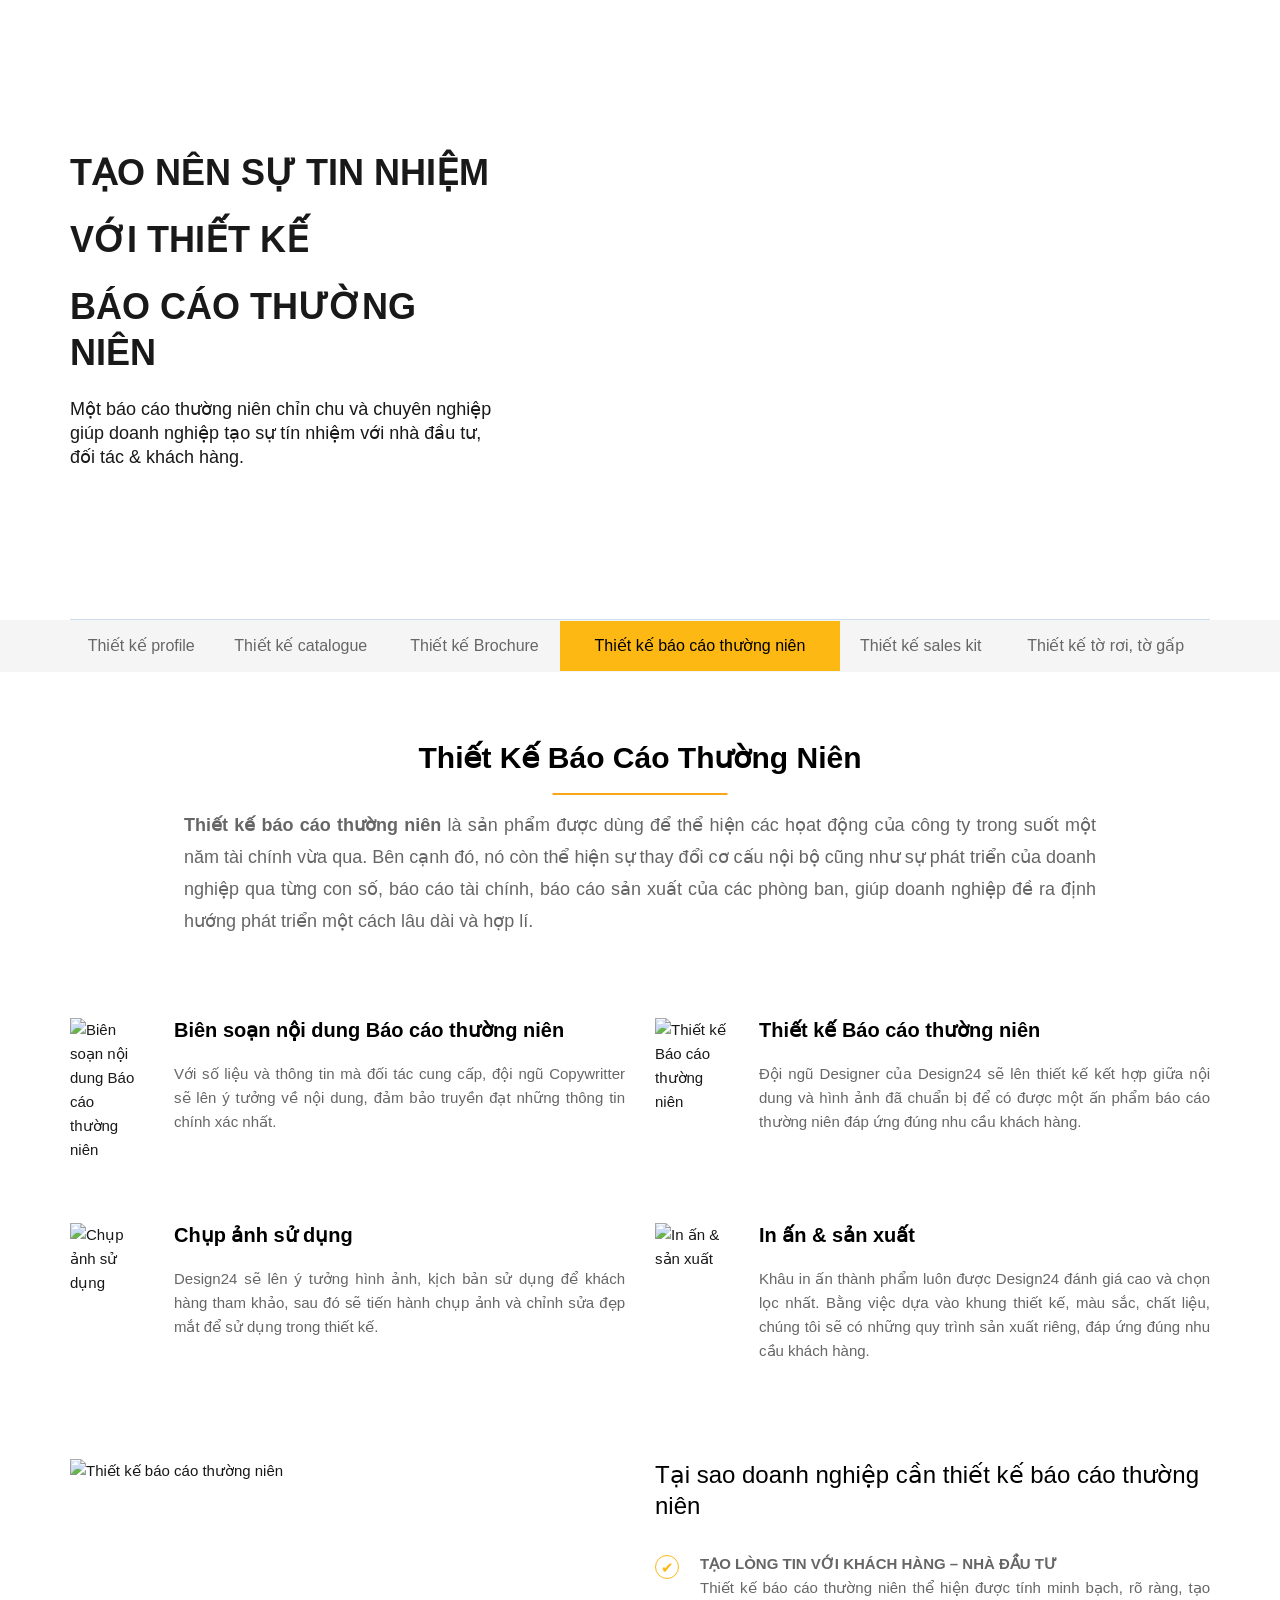
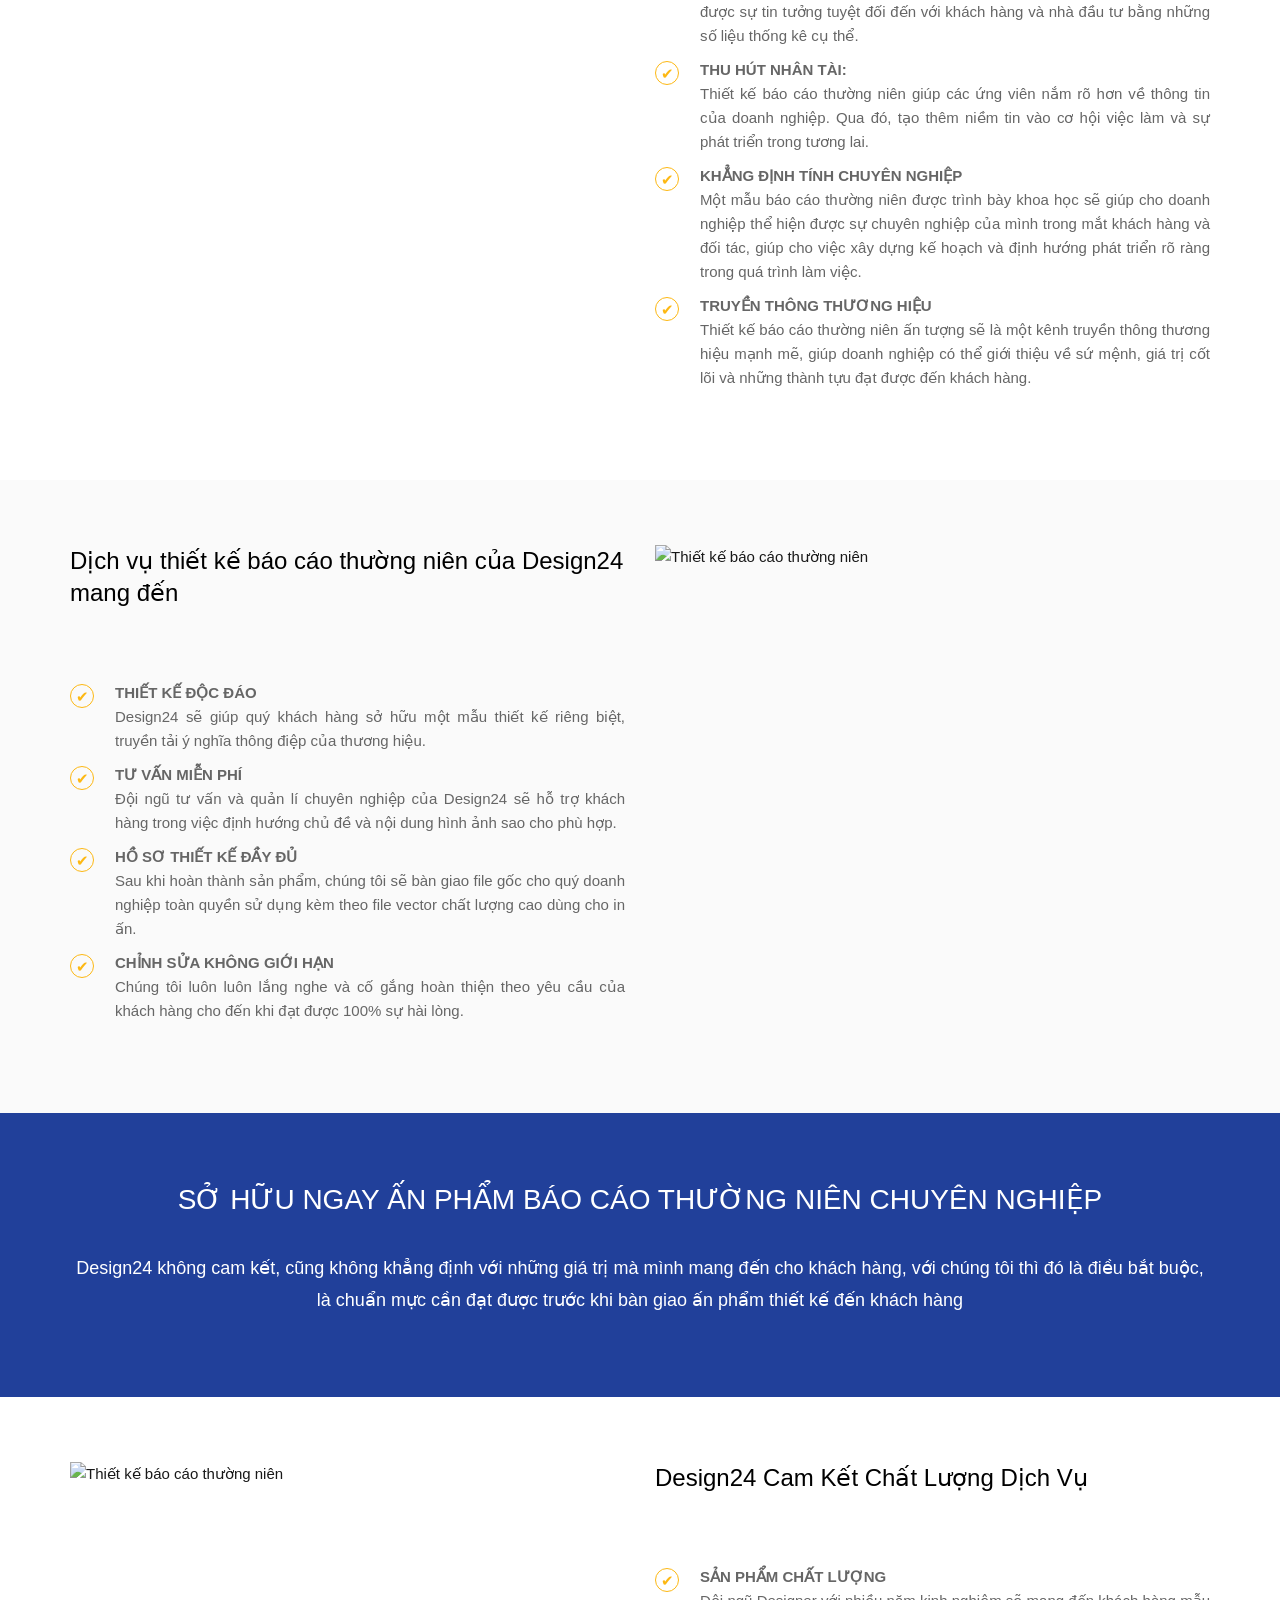
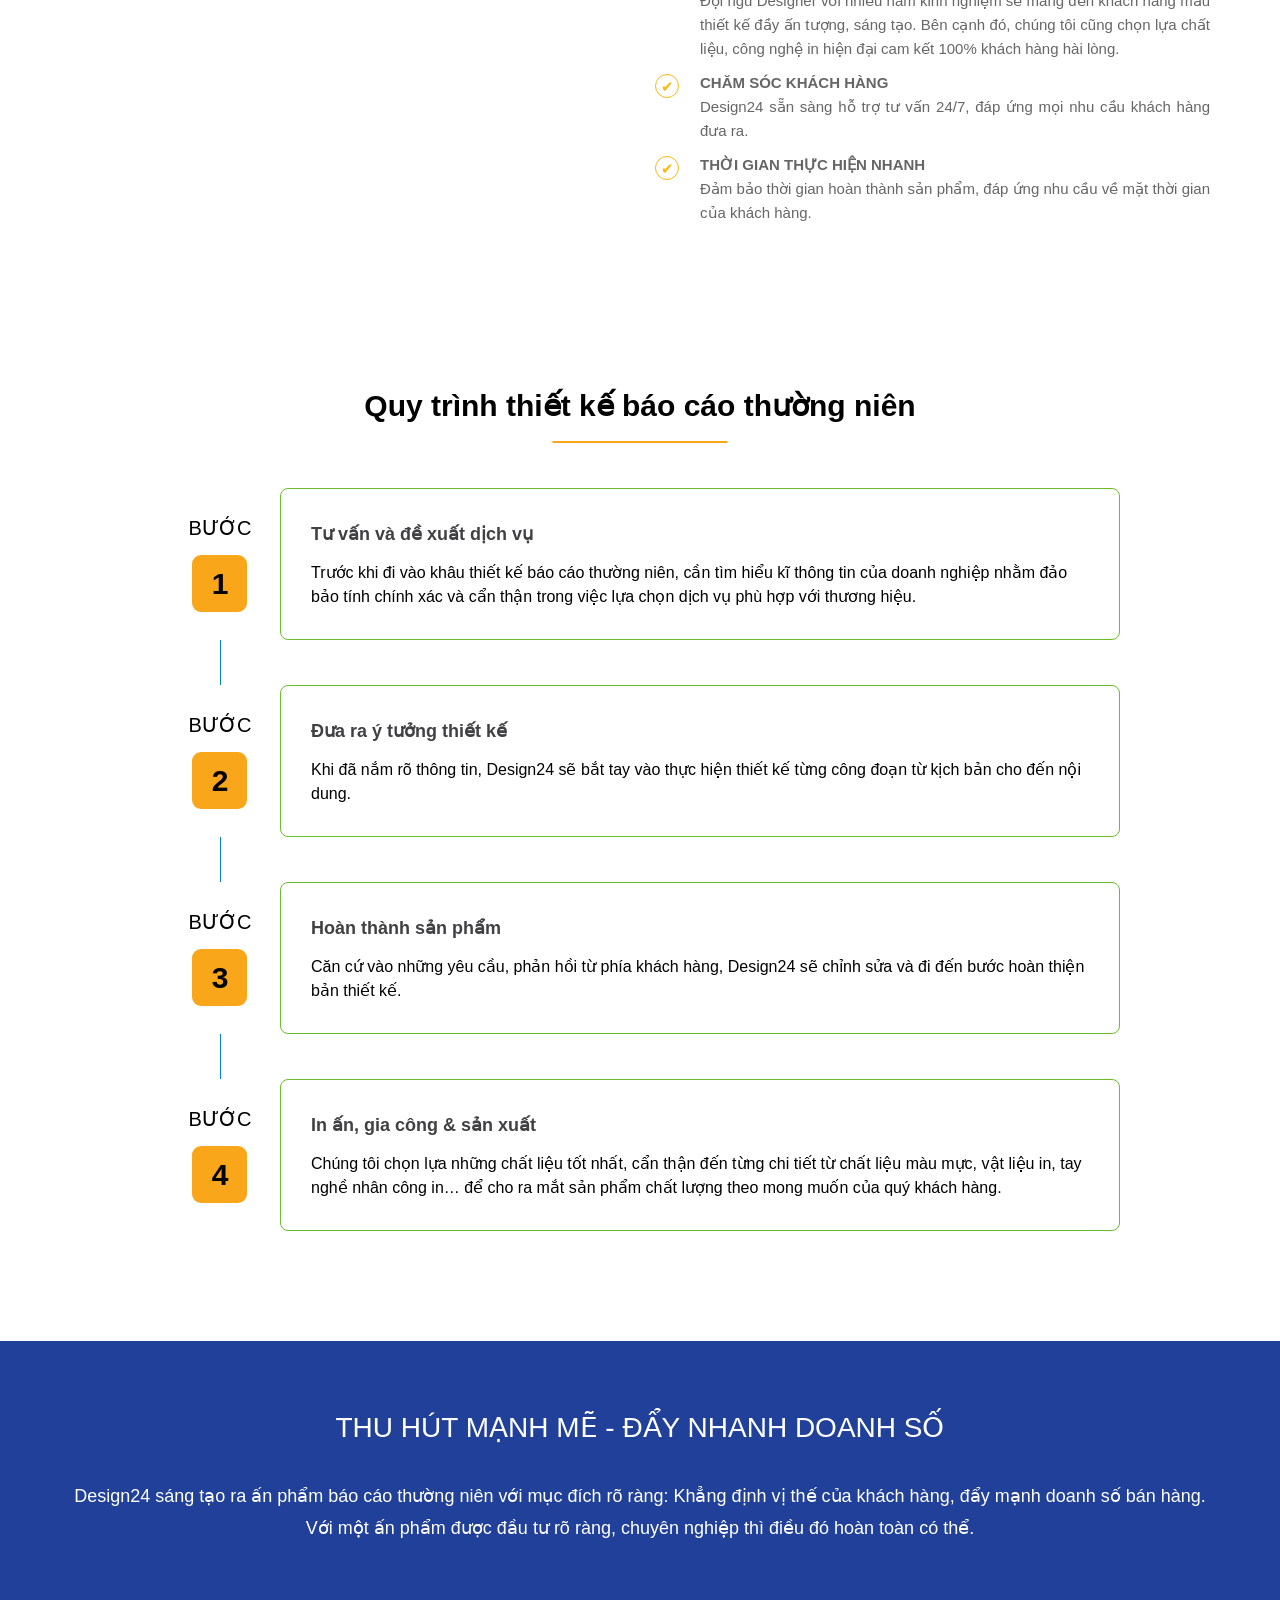
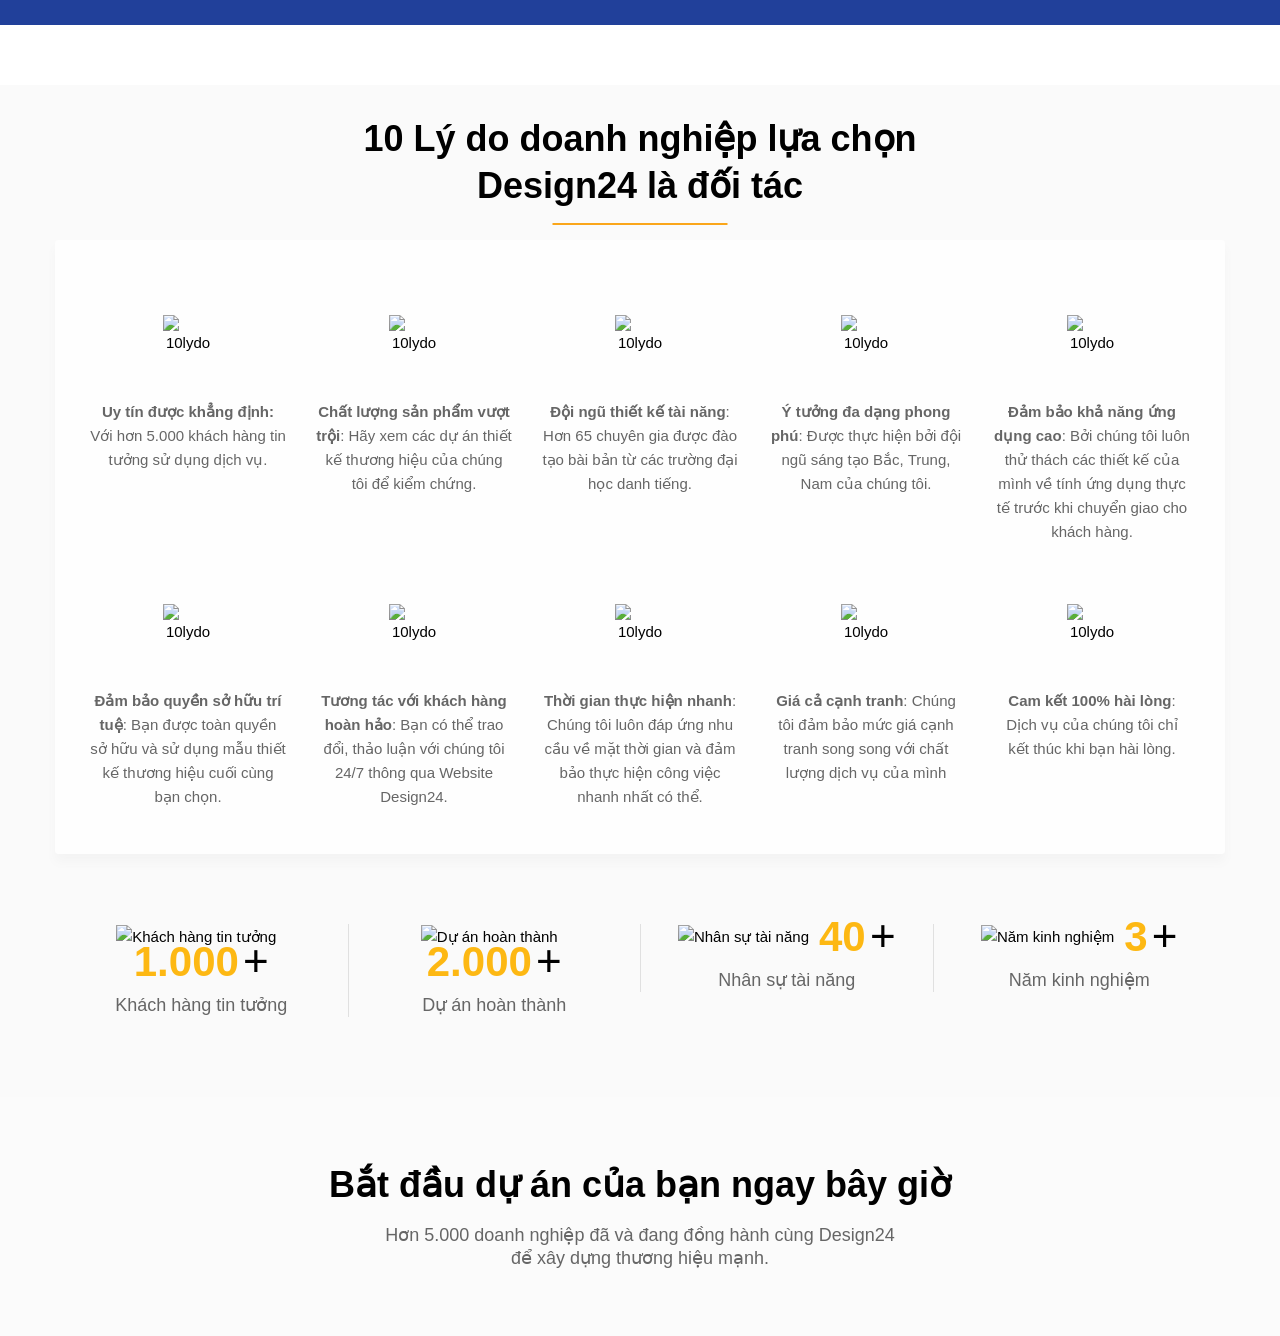
==== commit 9f2929dc: "v2" ====
--- a/dichvu/thietkequangcao/baocaothuongnien.html
+++ b/dichvu/thietkequangcao/baocaothuongnien.html
@@ -1,875 +1,2421 @@
 <!DOCTYPE html>
 <!-- saved from url=(0063)https://www.saokim.com.vn/dich-vu/thiet-ke-bao-cao-thuong-nien/ -->
 <html lang="vi" prefix="og: https://ogp.me/ns#" class="no-js no-svg">
-
-<head>
-	<meta http-equiv="Content-Type" content="text/html; charset=UTF-8">
-
-
-	<!--<meta name="viewport" content="width=device-width, initial-scale=1.0, maximum-scale=1.0, user-scalable=no" />-->
-	<meta name="viewport" content="width=device-width, initial-scale=1">
-	<!--[if lt IE 9]>
-  <script src="https://oss.maxcdn.com/html5shiv/3.7.2/html5shiv.min.js"></script>
-  <script src="https://oss.maxcdn.com/respond/1.4.2/respond.min.js"></script>
-<![endif]-->
-
-	<link rel="icon" href="https://res.cloudinary.com/serviced24/image/upload/v1633589688/logomenu_nliwks.png"
-		type="image/x-icon">
-
-	<link rel="preload"
-		href="https://www.saokim.com.vn/wp-content/themes/saokimweb2020/assets/icomoon/fonts/icomoon.ttf?2kk23z"
-		as="font" crossorigin="">
-
-	<!-- Search Engine Optimization by Rank Math - https://s.rankmath.com/home -->
-	<title>Thiết Kế Báo Cáo Thường Niên Công Ty Chuyên Nghiệp</title>
-	<link rel="stylesheet" href="../thietkethuonghieu/171d6db39759ad4d7dbfb08a1047a578.css" data-rocket-async="style"
-		as="style" onload="this.onload=null;this.rel=&#39;stylesheet&#39;" media="all" data-minify="1">
-	<meta name="description"
-		content="Thiết kế báo cáo thường niên thực hiện cho nhiều thương hiệu lớn. Trọn gói biên tập - thiết kế - chụp ảnh - sản xuất in ấn. Liên hệ: 0964 699 499">
-	<meta name="robots" content="follow, index, max-snippet:-1, max-video-preview:-1, max-image-preview:large">
-	<link rel="canonical" href="https://www.saokim.com.vn/dich-vu/thiet-ke-bao-cao-thuong-nien/">
-	<meta property="og:locale" content="vi_VN">
-	<meta property="og:type" content="article">
-	<meta property="og:title" content="Thiết Kế Báo Cáo Thường Niên Công Ty Chuyên Nghiệp">
-	<meta property="og:description"
-		content="Thiết kế báo cáo thường niên thực hiện cho nhiều thương hiệu lớn. Trọn gói biên tập - thiết kế - chụp ảnh - sản xuất in ấn. Liên hệ: 0964 699 499">
-	<meta property="og:url" content="https://www.saokim.com.vn/dich-vu/thiet-ke-bao-cao-thuong-nien/">
-	<meta property="og:site_name" content="Tư vấn xây dựng thương hiệu, Thiết kế thương hiệu Design24">
-	<meta property="article:publisher" content="https://www.facebook.com/saokimbranding/">
-	<meta property="article:author" content="https://www.facebook.com/tuanvenus">
-	<meta property="og:updated_time" content="2021-05-07T07:05:53+00:00">
-	<meta property="fb:app_id" content="136588393102818">
-	<meta property="og:image" content="https://www.saokim.com.vn/wp-content/uploads/2017/08/company-profile.jpg.webp">
-	<meta property="og:image:secure_url"
-		content="https://www.saokim.com.vn/wp-content/uploads/2017/08/company-profile.jpg.webp">
-	<meta property="og:image:width" content="400">
-	<meta property="og:image:height" content="300">
-	<meta property="og:image:alt" content="báo cáo thường niên">
-	<meta property="og:image:type" content="image/jpeg">
-	<meta name="twitter:card" content="summary_large_image">
-	<meta name="twitter:title" content="Thiết Kế Báo Cáo Thường Niên Công Ty Chuyên Nghiệp">
-	<meta name="twitter:description"
-		content="Thiết kế báo cáo thường niên thực hiện cho nhiều thương hiệu lớn. Trọn gói biên tập - thiết kế - chụp ảnh - sản xuất in ấn. Liên hệ: 0964 699 499">
-	<meta name="twitter:site" content="@saokimbranding">
-	<meta name="twitter:creator" content="@saokimbranding">
-	<meta name="twitter:image" content="https://www.saokim.com.vn/wp-content/uploads/2017/08/company-profile.jpg.webp">
-	<!-- /Rank Math WordPress SEO plugin -->
-
-	<link href="https://fonts.gstatic.com/" crossorigin="" rel="preconnect">
-	<style>
-		img.wp-smiley,
-		img.emoji {
-			display: inline !important;
-			border: none !important;
-			box-shadow: none !important;
-			height: 1em !important;
-			width: 1em !important;
-			margin: 0 .07em !important;
-			vertical-align: -0.1em !important;
-			background: none !important;
-			padding: 0 !important;
-		}
-	</style>
-
-
-
-	<link rel="stylesheet" href="../thietkethuonghieu/frontend.css" data-rocket-async="style" as="style"
-		onload="this.onload=null;this.rel=&#39;stylesheet&#39;" media="all">
-
-
-
-
-	<style id="rocket-lazyload-inline-css">
-		.rll-youtube-player {
-			position: relative;
-			padding-bottom: 56.23%;
-			height: 0;
-			overflow: hidden;
-			max-width: 100%;
-		}
-
-		.rll-youtube-player iframe {
-			position: absolute;
-			top: 0;
-			left: 0;
-			width: 100%;
-			height: 100%;
-			z-index: 100;
-			background: 0 0
-		}
-
-		.rll-youtube-player img {
-			bottom: 0;
-			display: block;
-			left: 0;
-			margin: auto;
-			max-width: 100%;
-			width: 100%;
-			position: absolute;
-			right: 0;
-			top: 0;
-			border: none;
-			height: auto;
-			cursor: pointer;
-			-webkit-transition: .4s all;
-			-moz-transition: .4s all;
-			transition: .4s all
-		}
-
-		.rll-youtube-player img:hover {
-			-webkit-filter: brightness(75%)
-		}
-
-		.rll-youtube-player .play {
-			height: 72px;
-			width: 72px;
-			left: 50%;
-			top: 50%;
-			margin-left: -36px;
-			margin-top: -36px;
-			position: absolute;
-			background: url(https://www.saokim.com.vn/wp-content/plugins/wp-rocket/assets/img/youtube.png) no-repeat;
-			cursor: pointer
-		}
-	</style>
-
-
-	<link rel="https://api.w.org/" href="https://www.saokim.com.vn/wp-json/">
-	<link rel="EditURI" type="application/rsd+xml" title="RSD" href="https://www.saokim.com.vn/xmlrpc.php?rsd">
-	<link rel="wlwmanifest" type="application/wlwmanifest+xml"
-		href="https://www.saokim.com.vn/wp-includes/wlwmanifest.xml">
-	<meta name="generator" content="WordPress 5.7.3">
-	<link rel="shortlink" href="https://www.saokim.com.vn/?p=136">
-	<!-- site-navigation-element Schema optimized by Schema Pro -->
-	<script src="./Thiết Kế Báo Cáo Thường Niên Công Ty Chuyên Nghiệp_files/681278388959068" async=""></script>
-	<script src="./Thiết Kế Báo Cáo Thường Niên Công Ty Chuyên Nghiệp_files/184687393238198" async=""></script>
-	<script src="./Thiết Kế Báo Cáo Thường Niên Công Ty Chuyên Nghiệp_files/1917053761854088" async=""></script>
-	<script async="" src="./Thiết Kế Báo Cáo Thường Niên Công Ty Chuyên Nghiệp_files/fbevents.js.download"></script>
-	<script type="text/javascript" async=""
-		src="./Thiết Kế Báo Cáo Thường Niên Công Ty Chuyên Nghiệp_files/f.txt"></script>
-	<script type="text/javascript" async=""
-		src="./Thiết Kế Báo Cáo Thường Niên Công Ty Chuyên Nghiệp_files/analytics.js.download"></script>
-	<script async="" src="./Thiết Kế Báo Cáo Thường Niên Công Ty Chuyên Nghiệp_files/gtm.js.download"></script>
-	<script
-		type="application/ld+json">{"@context":"https:\/\/schema.org","@graph":[{"@context":"https:\/\/schema.org","@type":"SiteNavigationElement","id":"site-navigation","name":"D\u1ecaCH V\u1ee4","url":"https:\/\/www.saokim.com.vn\/dich-vu\/"},{"@context":"https:\/\/schema.org","@type":"SiteNavigationElement","id":"site-navigation","name":"THI\u1ebeT K\u1ebe TH\u01af\u01a0NG HI\u1ec6U","url":"#"},{"@context":"https:\/\/schema.org","@type":"SiteNavigationElement","id":"site-navigation","name":"Thi\u1ebft k\u1ebf logo","url":"https:\/\/www.saokim.com.vn\/dich-vu\/thiet-ke-logo\/"},{"@context":"https:\/\/schema.org","@type":"SiteNavigationElement","id":"site-navigation","name":"B\u1ed9 nh\u1eadn di\u1ec7n th\u01b0\u01a1ng hi\u1ec7u c\u00f4ng ty","url":"https:\/\/www.saokim.com.vn\/dich-vu\/bo-nhan-dien-thuong-hieu-cong-ty\/"},{"@context":"https:\/\/schema.org","@type":"SiteNavigationElement","id":"site-navigation","name":"\u0110\u1eb7t t\u00ean th\u01b0\u01a1ng hi\u1ec7u c\u00f4ng ty","url":"https:\/\/www.saokim.com.vn\/dich-vu\/dat-ten-thuong-hieu-cong-ty\/"},{"@context":"https:\/\/schema.org","@type":"SiteNavigationElement","id":"site-navigation","name":"Thi\u1ebft k\u1ebf Mascot","url":"https:\/\/www.saokim.com.vn\/dich-vu\/thiet-ke-mascot\/"},{"@context":"https:\/\/schema.org","@type":"SiteNavigationElement","id":"site-navigation","name":"S\u00e1ng t\u00e1c slogan","url":"https:\/\/www.saokim.com.vn\/dich-vu\/sang-tac-slogan\/"},{"@context":"https:\/\/schema.org","@type":"SiteNavigationElement","id":"site-navigation","name":"Nh\u1eadn di\u1ec7n th\u01b0\u01a1ng hi\u1ec7u v\u0103n ph\u00f2ng","url":"https:\/\/www.saokim.com.vn\/dich-vu\/thiet-ke-nhan-dien-van-phong\/"},{"@context":"https:\/\/schema.org","@type":"SiteNavigationElement","id":"site-navigation","name":"Nh\u1eadn di\u1ec7n th\u01b0\u01a1ng hi\u1ec7u t\u1ea1i \u0111i\u1ec3m b\u00e1n","url":"https:\/\/www.saokim.com.vn\/dich-vu\/nhan-dien-thuong-hieu-tai-diem-ban\/"},{"@context":"https:\/\/schema.org","@type":"SiteNavigationElement","id":"site-navigation","name":"Nh\u1eadn di\u1ec7n th\u01b0\u01a1ng hi\u1ec7u s\u1ea3n ph\u1ea9m \/ d\u1ecbch v\u1ee5","url":"https:\/\/www.saokim.com.vn\/dich-vu\/nhan-dien-thuong-hieu-san-pham\/"},{"@context":"https:\/\/schema.org","@type":"SiteNavigationElement","id":"site-navigation","name":"T\u01af V\u1ea4N TH\u01af\u01a0NG HI\u1ec6U","url":"#"},{"@context":"https:\/\/schema.org","@type":"SiteNavigationElement","id":"site-navigation","name":"T\u01b0 v\u1ea5n chi\u1ebfn l\u01b0\u1ee3c th\u01b0\u01a1ng hi\u1ec7u","url":"https:\/\/www.saokim.com.vn\/dich-vu\/tu-van-chien-luoc-thuong-hieu\/"},{"@context":"https:\/\/schema.org","@type":"SiteNavigationElement","id":"site-navigation","name":"T\u01b0 v\u1ea5n t\u00e1i \u0111\u1ecbnh v\u1ecb th\u01b0\u01a1ng hi\u1ec7u","url":"https:\/\/www.saokim.com.vn\/dich-vu\/tu-van-tai-dinh-vi-thuong-hieu\/"},{"@context":"https:\/\/schema.org","@type":"SiteNavigationElement","id":"site-navigation","name":"T\u01b0 v\u1ea5n m\u1edf r\u1ed9ng th\u01b0\u01a1ng hi\u1ec7u","url":"https:\/\/www.saokim.com.vn\/dich-vu\/tu-van-mo-rong-thuong-hieu\/"},{"@context":"https:\/\/schema.org","@type":"SiteNavigationElement","id":"site-navigation","name":"T\u01b0 v\u1ea5n ra m\u1eaft th\u01b0\u01a1ng hi\u1ec7u","url":"https:\/\/www.saokim.com.vn\/dich-vu\/tu-van-ra-mat-thuong-hieu-moi\/"},{"@context":"https:\/\/schema.org","@type":"SiteNavigationElement","id":"site-navigation","name":"T\u01b0 v\u1ea5n x\u00e2y d\u1ef1ng quy ch\u1ebf th\u01b0\u01a1ng hi\u1ec7u","url":"https:\/\/www.saokim.com.vn\/dich-vu\/xay-dung-quy-che-thuong-hieu\/"},{"@context":"https:\/\/schema.org","@type":"SiteNavigationElement","id":"site-navigation","name":"TRUY\u1ec0N TH\u00d4NG TH\u01af\u01a0NG HI\u1ec6U","url":"#"},{"@context":"https:\/\/schema.org","@type":"SiteNavigationElement","id":"site-navigation","name":"Video Marketing doanh nghi\u1ec7p","url":"https:\/\/www.saokim.com.vn\/dich-vu\/video-marketing-doanh-nghiep\/"},{"@context":"https:\/\/schema.org","@type":"SiteNavigationElement","id":"site-navigation","name":"T\u01b0 v\u1ea5n truy\u1ec1n th\u00f4ng th\u01b0\u01a1ng hi\u1ec7u","url":"https:\/\/www.saokim.com.vn\/dich-vu\/tu-van-truyen-thong-thuong-hieu\/"},{"@context":"https:\/\/schema.org","@type":"SiteNavigationElement","id":"site-navigation","name":"Qu\u1ea3n l\u00fd ng\u00e2n s\u00e1ch truy\u1ec1n th\u00f4ng","url":"https:\/\/www.saokim.com.vn\/dich-vu\/quan-ly-ngan-sach-truyen-thong\/"},{"@context":"https:\/\/schema.org","@type":"SiteNavigationElement","id":"site-navigation","name":"Tri\u1ec3n khai content marketing","url":"https:\/\/www.saokim.com.vn\/dich-vu\/trien-khai-content-marketing\/"},{"@context":"https:\/\/schema.org","@type":"SiteNavigationElement","id":"site-navigation","name":"T\u1ed5 ch\u1ee9c s\u1ef1 ki\u1ec7n","url":"https:\/\/www.saokim.com.vn\/dich-vu\/to-chuc-su-kien\/"},{"@context":"https:\/\/schema.org","@type":"SiteNavigationElement","id":"site-navigation","name":"THI\u1ebeT K\u1ebe MARKETING","url":"#"},{"@context":"https:\/\/schema.org","@type":"SiteNavigationElement","id":"site-navigation","name":"Thi\u1ebft k\u1ebf h\u1ed3 s\u01a1 n\u0103ng l\u1ef1c","url":"https:\/\/www.saokim.com.vn\/dich-vu\/thiet-ke-bo-so-nang-luc\/"},{"@context":"https:\/\/schema.org","@type":"SiteNavigationElement","id":"site-navigation","name":"Thi\u1ebft k\u1ebf profile","url":"https:\/\/www.saokim.com.vn\/dich-vu\/thiet-ke-profile\/"},{"@context":"https:\/\/schema.org","@type":"SiteNavigationElement","id":"site-navigation","name":"Thi\u1ebft k\u1ebf catalogue","url":"https:\/\/www.saokim.com.vn\/dich-vu\/thiet-ke-catalogue\/"},{"@context":"https:\/\/schema.org","@type":"SiteNavigationElement","id":"site-navigation","name":"Thi\u1ebft k\u1ebf Brochure","url":"https:\/\/www.saokim.com.vn\/dich-vu\/thiet-ke-brochure-san-pham\/"},{"@context":"https:\/\/schema.org","@type":"SiteNavigationElement","id":"site-navigation","name":"Thi\u1ebft k\u1ebf b\u00e1o c\u00e1o th\u01b0\u1eddng ni\u00ean","url":"https:\/\/www.saokim.com.vn\/dich-vu\/thiet-ke-bao-cao-thuong-nien\/"},{"@context":"https:\/\/schema.org","@type":"SiteNavigationElement","id":"site-navigation","name":"Thi\u1ebft k\u1ebf Sales Kit (B\u1ed9 t\u00e0i li\u1ec7u b\u00e1n h\u00e0ng)","url":"https:\/\/www.saokim.com.vn\/dich-vu\/thiet-ke-sales-kit-tai-lieu-ban-hang\/"},{"@context":"https:\/\/schema.org","@type":"SiteNavigationElement","id":"site-navigation","name":"Thi\u1ebft k\u1ebf t\u1edd r\u01a1i, t\u1edd g\u1ea5p","url":"https:\/\/www.saokim.com.vn\/dich-vu\/thiet-ke-to-roi-to-gap-flyer\/"},{"@context":"https:\/\/schema.org","@type":"SiteNavigationElement","id":"site-navigation","name":"Ch\u1ee5p \u1ea3nh qu\u1ea3ng c\u00e1o","url":"https:\/\/www.saokim.com.vn\/dich-vu\/chup-anh-quang-cao\/"},{"@context":"https:\/\/schema.org","@type":"SiteNavigationElement","id":"site-navigation","name":"Ch\u1ee5p \u1ea3nh v\u0103n ph\u00f2ng - nh\u00e0 x\u01b0\u1edfng","url":"https:\/\/www.saokim.com.vn\/dich-vu\/chup-anh-quang-cao\/"},{"@context":"https:\/\/schema.org","@type":"SiteNavigationElement","id":"site-navigation","name":"THI\u1ebeT K\u1ebe BAO B\u00cc NH\u00c3N M\u00c1C","url":"#"},{"@context":"https:\/\/schema.org","@type":"SiteNavigationElement","id":"site-navigation","name":"Thi\u1ebft k\u1ebf nh\u00e3n m\u00e1c s\u1ea3n ph\u1ea9m","url":"https:\/\/www.saokim.com.vn\/dich-vu\/thiet-ke-nhan-mac-san-pham\/"},{"@context":"https:\/\/schema.org","@type":"SiteNavigationElement","id":"site-navigation","name":"Thi\u1ebft k\u1ebf bao b\u00ec nh\u00e3n m\u00e1c s\u1ea3n ph\u1ea9m","url":"https:\/\/www.saokim.com.vn\/dich-vu\/thiet-ke-bao-bi-nhan-mac-san-pham\/"},{"@context":"https:\/\/schema.org","@type":"SiteNavigationElement","id":"site-navigation","name":"Thi\u1ebft k\u1ebf ki\u1ec3u d\u00e1ng c\u00f4ng nghi\u1ec7p","url":"https:\/\/www.saokim.com.vn\/dich-vu\/thiet-ke-kieu-dang-cong-nghiep\/"},{"@context":"https:\/\/schema.org","@type":"SiteNavigationElement","id":"site-navigation","name":"Thi\u1ebft k\u1ebf bao b\u00ec nh\u00e3n m\u00e1c th\u1ef1c ph\u1ea9m","url":"https:\/\/www.saokim.com.vn\/dich-vu\/thiet-ke-bao-bi-nhan-mac-thuc-pham\/"},{"@context":"https:\/\/schema.org","@type":"SiteNavigationElement","id":"site-navigation","name":"Thi\u1ebft k\u1ebf bao b\u00ec nh\u00e3n m\u00e1c m\u1ef9 ph\u1ea9m","url":"https:\/\/www.saokim.com.vn\/dich-vu\/thiet-ke-bao-bi-nhan-mac-my-pham\/"},{"@context":"https:\/\/schema.org","@type":"SiteNavigationElement","id":"site-navigation","name":"Thi\u1ebft k\u1ebf bao b\u00ec nh\u00e3n m\u00e1c d\u01b0\u1ee3c ph\u1ea9m","url":"https:\/\/www.saokim.com.vn\/dich-vu\/thiet-ke-bao-bi-nhan-mac-duoc-pham\/"},{"@context":"https:\/\/schema.org","@type":"SiteNavigationElement","id":"site-navigation","name":"Thi\u1ebft k\u1ebf bao b\u00ec nh\u00e3n m\u00e1c \u0111\u1ed3 u\u1ed1ng","url":"https:\/\/www.saokim.com.vn\/dich-vu\/thiet-ke-bao-bi-nhan-mac-do-uong\/"},{"@context":"https:\/\/schema.org","@type":"SiteNavigationElement","id":"site-navigation","name":"NH\u1eacN DI\u1ec6N TH\u01af\u01a0NG HI\u1ec6U S\u1ed0","url":"#"},{"@context":"https:\/\/schema.org","@type":"SiteNavigationElement","id":"site-navigation","name":"Thi\u1ebft k\u1ebf nh\u1eadn di\u1ec7n th\u01b0\u01a1ng hi\u1ec7u s\u1ed1","url":"https:\/\/www.saokim.com.vn\/dich-vu\/thiet-ke-nhan-dien-thuong-hieu-so\/"},{"@context":"https:\/\/schema.org","@type":"SiteNavigationElement","id":"site-navigation","name":"Thi\u1ebft k\u1ebf website","url":"https:\/\/www.saokim.com.vn\/dich-vu\/thiet-ke-website\/"},{"@context":"https:\/\/schema.org","@type":"SiteNavigationElement","id":"site-navigation","name":"Thi\u1ebft k\u1ebf landing page","url":"https:\/\/www.saokim.com.vn\/dich-vu\/thiet-ke-landing-page\/"},{"@context":"https:\/\/schema.org","@type":"SiteNavigationElement","id":"site-navigation","name":"Thi\u1ebft K\u1ebf Online Sales Kit","url":"https:\/\/www.saokim.com.vn\/dich-vu\/online-sales-kit\/"},{"@context":"https:\/\/schema.org","@type":"SiteNavigationElement","id":"site-navigation","name":"Thi\u1ebft k\u1ebf giao di\u1ec7n ph\u1ea7n m\u1ec1m","url":"https:\/\/www.saokim.com.vn\/dich-vu\/thiet-ke-giao-dien-phan-mem-ung-dung\/"},{"@context":"https:\/\/schema.org","@type":"SiteNavigationElement","id":"site-navigation","name":"CONTENT MARKETING","url":"#"},{"@context":"https:\/\/schema.org","@type":"SiteNavigationElement","id":"site-navigation","name":"Chi\u1ebfn l\u01b0\u1ee3c ph\u00e1t tri\u1ec3n n\u1ed9i dung th\u01b0\u01a1ng hi\u1ec7u s\u1ed1","url":"https:\/\/www.saokim.com.vn\/dich-vu\/tu-van-content-marketing\/"},{"@context":"https:\/\/schema.org","@type":"SiteNavigationElement","id":"site-navigation","name":"T\u01b0 v\u1ea5n content marketing","url":"https:\/\/www.saokim.com.vn\/dich-vu\/tu-van-content-marketing\/"},{"@context":"https:\/\/schema.org","@type":"SiteNavigationElement","id":"site-navigation","name":"L\u00ean k\u1ebf ho\u1ea1ch Content Marketing","url":"https:\/\/www.saokim.com.vn\/dich-vu\/ke-hoach-content-marketing\/"},{"@context":"https:\/\/schema.org","@type":"SiteNavigationElement","id":"site-navigation","name":"Bi\u00ean t\u1eadp n\u1ed9i dung profile","url":"https:\/\/www.saokim.com.vn\/dich-vu\/viet-noi-dung-profile-gioi-thieu-cong-ty\/"},{"@context":"https:\/\/schema.org","@type":"SiteNavigationElement","id":"site-navigation","name":"Vi\u1ebft n\u1ed9i dung qu\u1ea3ng c\u00e1o","url":"https:\/\/www.saokim.com.vn\/dich-vu\/viet-noi-dung-quang-cao\/"},{"@context":"https:\/\/schema.org","@type":"SiteNavigationElement","id":"site-navigation","name":"Vi\u1ebft n\u1ed9i dung website","url":"https:\/\/www.saokim.com.vn\/dich-vu\/viet-noi-dung-website\/"},{"@context":"https:\/\/schema.org","@type":"SiteNavigationElement","id":"site-navigation","name":"Qu\u1ea3n tr\u1ecb fanpage, m\u1ea1ng x\u00e3 h\u1ed9i","url":"https:\/\/www.saokim.com.vn\/dich-vu\/quan-tri-fanpage-mang-xa-hoi\/"},{"@context":"https:\/\/schema.org","@type":"SiteNavigationElement","id":"site-navigation","name":"Vi\u1ebft k\u1ecbch b\u1ea3n qu\u1ea3ng c\u00e1o TVC, Phim","url":"https:\/\/www.saokim.com.vn\/dich-vu\/xay-dung-kich-ban-quang-cao\/"},{"@context":"https:\/\/schema.org","@type":"SiteNavigationElement","id":"site-navigation","name":"B\u1ea2O H\u1ed8 TH\u01af\u01a0NG HI\u1ec6U","url":"#"},{"@context":"https:\/\/schema.org","@type":"SiteNavigationElement","id":"site-navigation","name":"\u0110\u0103ng k\u00fd b\u1ea3n quy\u1ec1n t\u00e1c gi\u1ea3 logo th\u01b0\u01a1ng hi\u1ec7u","url":"https:\/\/www.saokim.com.vn\/dich-vu\/dang-ky-ban-quyen-tac-gia\/"},{"@context":"https:\/\/schema.org","@type":"SiteNavigationElement","id":"site-navigation","name":"\u0110\u0103ng k\u00fd b\u1ea3o h\u1ed9 b\u1ea3n quy\u1ec1n website, ph\u1ea7n m\u1ec1m","url":"https:\/\/www.saokim.com.vn\/dich-vu\/dang-ky-bao-ho-ban-quyen-tac-gia-website\/"},{"@context":"https:\/\/schema.org","@type":"SiteNavigationElement","id":"site-navigation","name":"\u0110\u0103ng k\u00fd b\u1ea3o h\u1ed9  bao b\u00ec nh\u00e3n m\u00e1c","url":"https:\/\/www.saokim.com.vn\/dich-vu\/dang-ky-nhan-hieu-hang-hoa\/"},{"@context":"https:\/\/schema.org","@type":"SiteNavigationElement","id":"site-navigation","name":"\u0110\u00c0O T\u1ea0O TH\u01af\u01a0NG HI\u1ec6U","url":"#"},{"@context":"https:\/\/schema.org","@type":"SiteNavigationElement","id":"site-navigation","name":"Kh\u00f3a \u0111\u00e0o t\u1ea1o x\u00e2y d\u1ef1ng th\u01b0\u01a1ng hi\u1ec7u chuy\u00ean nghi\u1ec7p","url":"https:\/\/www.saokim.com.vn\/dich-vu\/khoa-dao-tao-xay-dung-thuong-hieu\/"},{"@context":"https:\/\/schema.org","@type":"SiteNavigationElement","id":"site-navigation","name":"Kh\u00f3a \u0111\u00e0o t\u1ea1o Chi\u1ebfn l\u01b0\u1ee3c truy\u1ec1n th\u00f4ng th\u01b0\u01a1ng hi\u1ec7u t\u1ed5ng th\u1ec3","url":"https:\/\/www.saokim.com.vn\/dich-vu\/chien-luoc-truyen-thong-thuong-hieu\/"},{"@context":"https:\/\/schema.org","@type":"SiteNavigationElement","id":"site-navigation","name":"Kh\u00f3a \u0111\u00e0o t\u1ea1o Chi\u1ebfn l\u01b0\u1ee3c ti\u1ebfp th\u1ecb n\u1ed9i dung","url":"https:\/\/www.saokim.com.vn\/dich-vu\/chien-luoc-tiep-thi-noi-dung\/"},{"@context":"https:\/\/schema.org","@type":"SiteNavigationElement","id":"site-navigation","name":"Kho\u00e1 h\u1ecdc x\u00e2y d\u1ef1ng th\u01b0\u01a1ng hi\u1ec7u doanh nghi\u1ec7p (online)","url":"https:\/\/academy.saokim.com.vn\/courses\/xay-dung-thuong-hieu-doanh-nghiep\/"},{"@context":"https:\/\/schema.org","@type":"SiteNavigationElement","id":"site-navigation","name":"Kho\u00e1 h\u1ecdc x\u00e2y d\u1ef1ng nh\u00e2n hi\u1ec7u l\u00e3nh \u0111\u1ea1o (online)","url":"https:\/\/academy.saokim.com.vn\/courses\/xay-dung-nhan-hieu-cho-lanh-dao\/"},{"@context":"https:\/\/schema.org","@type":"SiteNavigationElement","id":"site-navigation","name":"IN \u1ea4N & S\u1ea2N XU\u1ea4T","url":"#"},{"@context":"https:\/\/schema.org","@type":"SiteNavigationElement","id":"site-navigation","name":"In \u1ea5n & s\u1ea3n xu\u1ea5t bao b\u00ec s\u1ea3n ph\u1ea9m","url":"https:\/\/www.saokim.com.vn\/dich-vu\/in-an-bao-bi-nhan-mac\/"},{"@context":"https:\/\/schema.org","@type":"SiteNavigationElement","id":"site-navigation","name":"In \u1ea5n profile","url":"https:\/\/www.saokim.com.vn\/dich-vu\/in-an-profile\/"},{"@context":"https:\/\/schema.org","@type":"SiteNavigationElement","id":"site-navigation","name":"In \u1ea5n catalogue","url":"https:\/\/www.saokim.com.vn\/dich-vu\/in-an-catalogue\/"},{"@context":"https:\/\/schema.org","@type":"SiteNavigationElement","id":"site-navigation","name":"In \u1ea5n brochure","url":"https:\/\/www.saokim.com.vn\/dich-vu\/in-an-brochure\/"},{"@context":"https:\/\/schema.org","@type":"SiteNavigationElement","id":"site-navigation","name":"\bQU\u00c0 T\u1eb6NG DOANH NGHI\u1ec6P","url":"https:\/\/e.saokim.com.vn\/shop"},{"@context":"https:\/\/schema.org","@type":"SiteNavigationElement","id":"site-navigation","name":"Qu\u00e0 t\u1eb7ng th\u01b0\u01a1ng hi\u1ec7u","url":"https:\/\/e.saokim.com.vn\/shop\/category\/qua-tang-thuong-hieu-1"},{"@context":"https:\/\/schema.org","@type":"SiteNavigationElement","id":"site-navigation","name":"Qu\u00e0 t\u1eb7ng nh\u00e2n vi\u00ean","url":"https:\/\/e.saokim.com.vn\/shop\/category\/qua-tang-nhan-vien-3"},{"@context":"https:\/\/schema.org","@type":"SiteNavigationElement","id":"site-navigation","name":"H\u1ed9p qu\u00e0 T\u1ebft","url":"https:\/\/e.saokim.com.vn\/shop\/category\/hop-qua-tet-6"},{"@context":"https:\/\/schema.org","@type":"SiteNavigationElement","id":"site-navigation","name":"Qu\u00e0 t\u1eb7ng kh\u00e1ch h\u00e0ng","url":"https:\/\/e.saokim.com.vn\/shop\/category\/qua-tang-khach-vip-4"},{"@context":"https:\/\/schema.org","@type":"SiteNavigationElement","id":"site-navigation","name":"GI\u1ea2I PH\u00c1P TR\u1eccN G\u00d3I","url":"https:\/\/www.saokim.com.vn\/giai-phap\/"},{"@context":"https:\/\/schema.org","@type":"SiteNavigationElement","id":"site-navigation","name":"Gi\u1ea3i ph\u00e1p x\u00e2y d\u1ef1ng th\u01b0\u01a1ng hi\u1ec7u theo l\u0129nh v\u1ef1c kinh doanh","url":"\/giai-phap\/#solution-branch"},{"@context":"https:\/\/schema.org","@type":"SiteNavigationElement","id":"site-navigation","name":"SME Branding - Thi\u1ebft k\u1ebf th\u01b0\u01a1ng hi\u1ec7u cho doanh nghi\u1ec7p v\u1eeba v\u00e0 nh\u1ecf","url":"https:\/\/www.saokim.com.vn\/giai-phap\/sme-branding-giai-phap-thiet-ke-thuong-hieu-danh-cho-doanh-nghiep-vua-va-nho\/"},{"@context":"https:\/\/schema.org","@type":"SiteNavigationElement","id":"site-navigation","name":"BrandCare \u2013 Ch\u0103m s\u00f3c th\u01b0\u01a1ng hi\u1ec7u to\u00e0n di\u1ec7n","url":"https:\/\/www.saokim.com.vn\/giai-phap\/brandcare-giai-phap-cham-soc-thuong-hieu-toan-dien\/"},{"@context":"https:\/\/schema.org","@type":"SiteNavigationElement","id":"site-navigation","name":"CBP \u2013 X\u00e2y d\u1ef1ng v\u00e0 Qu\u1ea3ng b\u00e1 th\u01b0\u01a1ng hi\u1ec7u to\u00e0n di\u1ec7n","url":"https:\/\/www.saokim.com.vn\/giai-phap\/cbp-giai-phap-toan-dien-de-xay-dung-va-phat-trien-thuong-hieu-doanh-nghiep\/"},{"@context":"https:\/\/schema.org","@type":"SiteNavigationElement","id":"site-navigation","name":"CCP \u2013 Qu\u1ea3ng b\u00e1 h\u00ecnh \u1ea3nh doanh nghi\u1ec7p","url":"https:\/\/www.saokim.com.vn\/giai-phap\/ccp-giai-phap-truyen-thong-cho-doanh-nghiep\/"},{"@context":"https:\/\/schema.org","@type":"SiteNavigationElement","id":"site-navigation","name":"CIP \u2013 Thi\u1ebft k\u1ebf nh\u1eadn di\u1ec7n th\u01b0\u01a1ng hi\u1ec7u doanh nghi\u1ec7p","url":"https:\/\/www.saokim.com.vn\/giai-phap\/cip-giai-phap-thiet-ke-thuong-hieu-toan-dien-cho-doanh-nghiep\/"},{"@context":"https:\/\/schema.org","@type":"SiteNavigationElement","id":"site-navigation","name":"DBP \u2013 Truy\u1ec1n th\u00f4ng tr\u1ef1c tuy\u1ebfn","url":"https:\/\/www.saokim.com.vn\/giai-phap\/dbp-giai-phap-truyen-thong-truc-tuyen\/"},{"@context":"https:\/\/schema.org","@type":"SiteNavigationElement","id":"site-navigation","name":"PBP - X\u00e2y d\u1ef1ng th\u01b0\u01a1ng hi\u1ec7u d\u1ef1 \u00e1n m\u1edbi","url":"https:\/\/www.saokim.com.vn\/giai-phap\/pbp-giai-phap-xay-dung-thuong-hieu-cho-du-an-moi\/"},{"@context":"https:\/\/schema.org","@type":"SiteNavigationElement","id":"site-navigation","name":"D\u1ef0 \u00c1N","url":"https:\/\/www.saokim.com.vn\/project"},{"@context":"https:\/\/schema.org","@type":"SiteNavigationElement","id":"site-navigation","name":"D\u1ef1 \u00e1n ti\u00eau bi\u1ec3u","url":"https:\/\/www.saokim.com.vn\/project"},{"@context":"https:\/\/schema.org","@type":"SiteNavigationElement","id":"site-navigation","name":"Danh s\u00e1ch kh\u00e1ch h\u00e0ng","url":"https:\/\/www.saokim.com.vn\/khach-hang\/"},{"@context":"https:\/\/schema.org","@type":"SiteNavigationElement","id":"site-navigation","name":"V\u1ec0 CH\u00daNG T\u00d4I","url":"https:\/\/www.saokim.com.vn\/gioi-thieu\/"},{"@context":"https:\/\/schema.org","@type":"SiteNavigationElement","id":"site-navigation","name":"V\u1ec1 Design24","url":"https:\/\/www.saokim.com.vn\/gioi-thieu\/"},{"@context":"https:\/\/schema.org","@type":"SiteNavigationElement","id":"site-navigation","name":"L\u00fd do ch\u1ecdn Design24","url":"https:\/\/www.saokim.com.vn\/su-khac-biet\/"},{"@context":"https:\/\/schema.org","@type":"SiteNavigationElement","id":"site-navigation","name":"Kh\u00e1ch h\u00e0ng n\u00f3i v\u1ec1 ch\u00fang t\u00f4i","url":"https:\/\/www.saokim.com.vn\/su-khac-biet\/chung-nhan-khach-hang\/"},{"@context":"https:\/\/schema.org","@type":"SiteNavigationElement","id":"site-navigation","name":"\u0110\u1ed9i ng\u0169 nh\u00e2n s\u1ef1","url":"https:\/\/www.saokim.com.vn\/gioi-thieu\/doi-ngu-nhan-su\/"},{"@context":"https:\/\/schema.org","@type":"SiteNavigationElement","id":"site-navigation","name":"V\u0103n h\u00f3a c\u00f4ng ty","url":"https:\/\/www.saokim.com.vn\/gioi-thieu\/van-hoa-cong-ty\/"},{"@context":"https:\/\/schema.org","@type":"SiteNavigationElement","id":"site-navigation","name":"H\u1ed3 s\u01a1 n\u0103ng l\u1ef1c","url":"https:\/\/www.saokim.com.vn\/profile\/"},{"@context":"https:\/\/schema.org","@type":"SiteNavigationElement","id":"site-navigation","name":"Design24 Digital","url":"https:\/\/saokim.digital"},{"@context":"https:\/\/schema.org","@type":"SiteNavigationElement","id":"site-navigation","name":"Design24 Academy","url":"https:\/\/academy.saokim.com.vn"},{"@context":"https:\/\/schema.org","@type":"SiteNavigationElement","id":"site-navigation","name":"Design24 BrandGifts","url":"https:\/\/e.saokim.com.vn"},{"@context":"https:\/\/schema.org","@type":"SiteNavigationElement","id":"site-navigation","name":"TH\u00d4NG TIN","url":"#"},{"@context":"https:\/\/schema.org","@type":"SiteNavigationElement","id":"site-navigation","name":"Ki\u1ebfn th\u1ee9c th\u01b0\u01a1ng hi\u1ec7u","url":"https:\/\/www.saokim.com.vn\/cam-nang\/"},{"@context":"https:\/\/schema.org","@type":"SiteNavigationElement","id":"site-navigation","name":"B\u1ea3n tin Design24","url":"https:\/\/www.saokim.com.vn\/ban-tin-sao-kim\/"},{"@context":"https:\/\/schema.org","@type":"SiteNavigationElement","id":"site-navigation","name":"G\u01b0\u01a1ng m\u1eb7t nh\u00e2n s\u1ef1","url":"https:\/\/www.saokim.com.vn\/guong-mat-nhan-su\/"},{"@context":"https:\/\/schema.org","@type":"SiteNavigationElement","id":"site-navigation","name":"Gi\u1edbi thi\u1ec7u kh\u00e1ch h\u00e0ng","url":"https:\/\/www.saokim.com.vn\/dich-vu\/gioi-thieu-khach-hang\/"},{"@context":"https:\/\/schema.org","@type":"SiteNavigationElement","id":"site-navigation","name":"\u0110\u1ed1i t\u00e1c kinh doanh cao c\u1ea5p","url":"https:\/\/www.saokim.com.vn\/dich-vu\/doi-tac-kinh-doanh-cao-cap\/"},{"@context":"https:\/\/schema.org","@type":"SiteNavigationElement","id":"site-navigation","name":"\u0110\u1ed1i t\u00e1c chi\u1ebfn l\u01b0\u1ee3c","url":"https:\/\/www.saokim.com.vn\/dich-vu\/doi-tac-chien-luoc\/"},{"@context":"https:\/\/schema.org","@type":"SiteNavigationElement","id":"site-navigation","name":"\u0110\u1ed1i t\u00e1c s\u1ea3n xu\u1ea5t","url":"https:\/\/www.saokim.com.vn\/dich-vu\/doi-tac-san-xuat\/"},{"@context":"https:\/\/schema.org","@type":"SiteNavigationElement","id":"site-navigation","name":"H\u1ed7 tr\u1ee3 kh\u00e1ch h\u00e0ng","url":"https:\/\/e.saokim.com.vn\/helpdesk\/"},{"@context":"https:\/\/schema.org","@type":"SiteNavigationElement","id":"site-navigation","name":"TUY\u1ec2N D\u1ee4NG","url":"https:\/\/www.saokim.com.vn\/tuyen-dung\/"},{"@context":"https:\/\/schema.org","@type":"SiteNavigationElement","id":"site-navigation","name":"BLOG","url":"https:\/\/saokim.com.vn\/blog"}]}</script>
-	<!-- / site-navigation-element Schema optimized by Schema Pro -->
-	<!-- sitelink-search-box Schema optimized by Schema Pro -->
-	<script
-		type="application/ld+json">{"@context":"https:\/\/schema.org","@type":"WebSite","name":"SaoKim Branding - C\u00f4ng Ty T\u01b0 V\u1ea5n X\u00e2y D\u1ef1ng Th\u01b0\u01a1ng Hi\u1ec7u H\u00e0ng \u0111\u1ea7u Vi\u1ec7tNam","url":"https:\/\/www.saokim.com.vn","potentialAction":[{"@type":"SearchAction","target":"https:\/\/www.saokim.com.vn\/?s={search_term_string}","query-input":"required name=search_term_string"}]}</script>
-	<!-- / sitelink-search-box Schema optimized by Schema Pro -->
-	<!-- breadcrumb Schema optimized by Schema Pro -->
-	<script
-		type="application/ld+json">{"@context":"https:\/\/schema.org","@type":"BreadcrumbList","itemListElement":[{"@type":"ListItem","position":1,"item":{"@id":"https:\/\/www.saokim.com.vn\/","name":"Home"}},{"@type":"ListItem","position":2,"item":{"@id":"https:\/\/www.saokim.com.vn\/dich-vu\/thiet-ke-bao-cao-thuong-nien\/","name":"Thi\u1ebft k\u1ebf b\u00e1o c\u00e1o th\u01b0\u1eddng ni\u00ean"}}]}</script>
-	<!-- / breadcrumb Schema optimized by Schema Pro -->
-	<style type="text/css" id="tve_global_variables">
-		:root {
-			--tcb-dynamic-color-acf_banner_txt_color_136: #0a0a0a;
-			--tcb-dynamic-color-acf_banner_txt_color_136-default: hsl(var(--tcb-main-master-h, 0), var(--tcb-main-master-s, 0%), var(--tcb-main-master-l, 4%));
-			--tcb-dynamic-color-acf_banner_heading_color_136: #000;
-			--tcb-dynamic-color-acf_banner_heading_color_136-default: hsl(var(--tcb-main-master-h, 0), var(--tcb-main-master-s, 0%), var(--tcb-main-master-l, 4%));
-			--tcb-dynamic-color-acf_banner_blur_color_136: #0a0a0a;
-			--tcb-dynamic-color-acf_banner_blur_color_136-default: hsl(var(--tcb-main-master-h, 0), var(--tcb-main-master-s, 0%), var(--tcb-main-master-l, 4%));
-			--tcb-dynamic-color-acf_banner_txt_color_overlay_136: #fff;
-			--tcb-dynamic-color-acf_banner_txt_color_overlay_136-default: hsl(var(--tcb-main-master-h, 0), var(--tcb-main-master-s, 0%), var(--tcb-main-master-l, 4%));
-		}
-	</style>
-	<style id="wpsp-style-frontend"></style>
-	<style type="text/css" id="thrive-default-styles"></style><noscript>
-		<style id="rocket-lazyload-nojs-css">
-			.rll-youtube-player,
-			[data-lazy-src] {
-				display: none !important;
-			}
-		</style>
-	</noscript>
-	<script>
-		/*! loadCSS rel=preload polyfill. [c]2017 Filament Group, Inc. MIT License */
-		(function (w) {
-			"use strict"; if (!w.loadCSS) { w.loadCSS = function () { } }
-			var rp = loadCSS.relpreload = {}; rp.support = (function () {
-				var ret; try { ret = w.document.createElement("link").relList.supports("preload") } catch (e) { ret = !1 }
-				return function () { return ret }
-			})(); rp.bindMediaToggle = function (link) {
-				var finalMedia = link.media || "all"; function enableStylesheet() { link.media = finalMedia }
-				if (link.addEventListener) { link.addEventListener("load", enableStylesheet) } else if (link.attachEvent) { link.attachEvent("onload", enableStylesheet) }
-				setTimeout(function () { link.rel = "stylesheet"; link.media = "only x" }); setTimeout(enableStylesheet, 3000)
-			}; rp.poly = function () {
-				if (rp.support()) { return }
-				var links = w.document.getElementsByTagName("link"); for (var i = 0; i < links.length; i++) { var link = links[i]; if (link.rel === "preload" && link.getAttribute("as") === "style" && !link.getAttribute("data-loadcss")) { link.setAttribute("data-loadcss", !0); rp.bindMediaToggle(link) } }
-			}; if (!rp.support()) { rp.poly(); var run = w.setInterval(rp.poly, 500); if (w.addEventListener) { w.addEventListener("load", function () { rp.poly(); w.clearInterval(run) }) } else if (w.attachEvent) { w.attachEvent("onload", function () { rp.poly(); w.clearInterval(run) }) } }
-			if (typeof exports !== "undefined") { exports.loadCSS = loadCSS }
-			else { w.loadCSS = loadCSS }
-		}(typeof global !== "undefined" ? global : this))
-	</script>
-	<meta name="DC.title" content="Cong ty Tu van Thiet ke thuong hieu Design24">
-	<meta name="geo.region" content="VN-HN">
-	<meta name="geo.placename" content="Design24 Branding">
-	<meta name="geo.position" content="21.002239;105.805694">
-	<meta name="ICBM" content="21.002239, 105.805694">
-
-	<!-- Google Tag Manager -->
-	<script
-		src="[data-uri]"></script>
-	<!-- End Google Tag Manager -->
-	<script src="./Thiết Kế Báo Cáo Thường Niên Công Ty Chuyên Nghiệp_files/f(1).txt"></script>
-</head>
-
-<body data-rsssl="1"
-	class="dich-vu-template-default single single-dich-vu postid-136 wp-schema-pro-2.2.1 tve-desktop-browser tve-chrome-browser"
-	style="position: relative;" data-spy="scroll" data-target="#nav-scrollspy" data-offset="50">
-	<input type="hidden" id="baseUrl" value="https://www.saokim.com.vn">
-	<input type="hidden" id="is_home" value="0">
-	<input type="hidden" id="is_single" value="1">
-	<input type="hidden" id="is_single_solution" value="0">
-	<input type="hidden" id="is_single_service" value="1">
-	<input type="hidden" id="is_archive" value="0">
-	<input type="hidden" id="user_level" value="9">
-
-	<div id="preload"
-		style="top: 0px; left: 0px; width: 100%; height: 100%; z-index: 999; position: fixed; background-color: rgb(255, 255, 255); display: none;">
-		<span class="icon"></span><span class="outline"></span>
-	</div>
-
-	<div class="topbanner" id="topbanner">
-		<div class="banner-text-image rocket-lazyload lazyloaded"
-			style="background-image: url(&quot;https://res.cloudinary.com/service-d24/image/upload/v1634743404/bao%20cao%20thuong%20nien/banner_b%C3%A1o_c%C3%A1o_th%C6%B0%E1%BB%9Dng_ni%C3%AAn_kvhojp.jpg&quot;);"
-			data-ll-status="loaded">
-			<div class="banner-blur" style="background: rgba(255, 255, 255, 0);"></div>
-			<div class="container">
-				<div class="banner-content">
-					<div class="banner-bg rocket-lazyload lazyloaded"
-						style="background-image: url(&quot;https://res.cloudinary.com/service-d24/image/upload/v1634743404/bao%20cao%20thuong%20nien/banner_b%C3%A1o_c%C3%A1o_th%C6%B0%E1%BB%9Dng_ni%C3%AAn_kvhojp.jpg&quot;);"
-						data-ll-status="loaded"></div>
-
-					<div class="banner-text bn-left">
-						<h1 class="wow fadeInUp banner-title" data-wow-delay="0.1s" style="color:#191919">TẠO NÊN SỰ TIN
-							NHIỆM
-
-						</h1>
-						<h1 class="wow fadeInUp banner-title" data-wow-delay="0.1s" style="color:#191919">VỚI THIẾT KẾ
-						</h1>
-						<h1 class="wow fadeInUp banner-title" data-wow-delay="0.1s" style="color:#191919">BÁO CÁO THƯỜNG
-							NIÊN
-						</h1>
-
-
-						<div class="bn-txt-desc wow fadeInUp" data-wow-delay="0.1s" style="color:#191919">Một báo cáo
-							thường niên chỉnh chu và chuyên nghiệp giúp doanh nghiệp tạo sự tín
-							nhiệm với nhà đầu tư, đối tác &amp; khách hàng.</div>
-
-
-					</div>
-				</div>
-			</div>
-		</div>
-	</div>
-	<!-- <div id="startSticky"></div> -->
-	<nav class="navbar nav-scrollspy " id="nav-scrollspy">
-		<div class="container">
-			<ul class="nav fixed">
-				<li class=""><a href="./profilecongty.html">Thiết kế profile</a></li>
-				<li class=""><a href="./catalogue.html">Thiết kế catalogue</a></li>
-				<li><a href="./brochure.html">Thiết kế Brochure</a></li>
-				<li class="active"><a href="#">Thiết kế báo cáo thường niên</a>
-				</li>
-				<li><a href="./saleskit.html">Thiết kế sales kit</a>
-				</li>
-				<li><a href="./toroitogap.html">Thiết kế tờ rơi, tờ gấp</a></li>
-				<li><a href="./chupanhquangcao.html">Chụp ảnh quảng cáo</a>
-				</li>
-
-			</ul>
-		</div>
-	</nav>
-
-
-	<!-- ======================= FLEXIBLE MODULE ===================== -->
-	<div class="module-heading" id="section-thiet-ke-bao-cao-thuong-nien">
-		<div class="container">
-			<h2 class="headline has-sub"><span style=" font-size: 30px; color:black;">Thiết Kế Báo Cáo Thường
-					Niên</span></h2>
-			<div class="sub-headline">
-				<p style="text-align:justify;">Thiết kế báo cáo thường niên là sản phẩm được dùng để thể hiện các họat
-					động của công
-					ty trong suốt một năm tài chính vừa qua. Bên cạnh đó, nó còn thể hiện sự thay đổi cơ cấu
-					nội bộ cũng như sự phát triển của doanh nghiệp qua từng con số, báo cáo tài chính, báo
-					cáo sản xuất của các phòng ban, giúp doanh nghiệp đề ra định hướng phát triển một cách
-					lâu dài và hợp lí. </p>
-			</div>
-		</div>
-	</div>
-	<div class="module-icon-list two icontype-default " id="module-icon-list-1661117112">
-		<div class="container">
-			<ul>
-				<li>
-					<div class="list-main">
-						<div class="list-icon">
-							<span class="list-icon-img"><img
-									src="https://www.saokim.com.vn/wp-content/uploads/2017/08/icon-1.png.webp"
-									alt="Biên soạn nội dung Báo cáo thường niên" class="lazyloaded"
-									data-ll-status="loaded"><noscript><img
-										src="https://www.saokim.com.vn/wp-content/uploads/2017/08/icon-1.png.webp"
-										alt="Biên soạn nội dung Báo cáo thường niên"></noscript></span>
-						</div>
-						<div class="list-content">
-							<div class="list-title">Biên soạn nội dung Báo cáo thường niên</div>
-							<div class="list-desc">Với số liệu và thông tin mà đối tác cung cấp, đội ngũ Copywritter sẽ
-								lên ý tưởng nội
-								dung, đảm bảo truyền đạt tốt những thông tin chính xác nhất.</div>
-						</div>
-					</div>
-				</li>
-				<li>
-					<div class="list-main">
-						<div class="list-icon">
-							<span class="list-icon-img"><img
-									src="https://www.saokim.com.vn/wp-content/uploads/2017/08/icon-2.png.webp"
-									alt="Thiết kế Báo cáo thường niên" class="lazyloaded"
-									data-ll-status="loaded"><noscript><img
-										src="https://www.saokim.com.vn/wp-content/uploads/2017/08/icon-2.png.webp"
-										alt="Thiết kế Báo cáo thường niên"></noscript></span>
-						</div>
-						<div class="list-content">
-							<div class="list-title">Thiết kế Báo cáo thường niên</div>
-							<div class="list-desc">Đội ngũ Designer của Design24 sẽ lên thiết kế kết hợp giữa nội dung
-								và
-								hình ảnh đã chuẩn bị để có được một ấn phẩm báo cáo thường niên đáp ứng đúng nhu cầu
-								khách hàng.</div>
-						</div>
-					</div>
-				</li>
-				<li>
-					<div class="list-main">
-						<div class="list-icon">
-							<span class="list-icon-img"><img
-									src="https://www.saokim.com.vn/wp-content/uploads/2017/08/icon-3.png.webp"
-									alt="Chụp ảnh sử dụng" class="lazyloaded" data-ll-status="loaded"><noscript><img
-										src="https://www.saokim.com.vn/wp-content/uploads/2017/08/icon-3.png.webp"
-										alt="Chụp ảnh sử dụng"></noscript></span>
-						</div>
-						<div class="list-content">
-							<div class="list-title">Chụp ảnh sử dụng</div>
-							<div class="list-desc">Design24 sẽ lên ý tưởng hình ảnh, kịch bản hình ảnh sử dụng để khách
-								hàng tham khảo,
-								sau đó sẽ tiến hành chụp ảnh và chỉnh sửa hình ảnh đẹp mắt để sử dụng trong thiết kế.
-							</div>
-						</div>
-					</div>
-				</li>
-				<li>
-					<div class="list-main">
-						<div class="list-icon">
-							<span class="list-icon-img"><img
-									src="https://www.saokim.com.vn/wp-content/uploads/2017/08/icon-4.png.webp"
-									alt="In ấn &amp; sản xuất" class="lazyloaded" data-ll-status="loaded"><noscript><img
-										src="https://www.saokim.com.vn/wp-content/uploads/2017/08/icon-4.png.webp"
-										alt="In ấn & sản xuất"></noscript></span>
-						</div>
-						<div class="list-content">
-							<div class="list-title">In ấn &amp; sản xuất</div>
-							<div class="list-desc">Khâu in ấn thành phẩm luôn được Design24 đánh giá cao và chọn lọc
-								nhất, bằng việc dựa
-								vào khung thiết kế, màu sắc, chất liệu, chúng tôi sẽ có những quy trình sản xuất riêng,
-								đáp ứng đúng nhu cầu khách hàng.</div>
-						</div>
-					</div>
-				</li>
-			</ul>
-		</div>
-	</div>
-	<div class="module-block-content" id="section-loi-ich-bao-cao-thuong-nien-cong-ty" style="background-color:#fff;">
-		<div class="container">
-			<div class="section-item">
-				<div class="item-img order1">
-					<div class="item-img-wrap">
-						<img src="https://res.cloudinary.com/service-d24/image/upload/v1634743404/bao%20cao%20thuong%20nien/thiet-ke-bao-cao-thuong-nien_rcs3km.jpg"
-							class="img-responsive lazyloaded" alt="Thiết kế báo cáo thường niên"
-							data-ll-status="loaded"><noscript><img
-								src="https://res.cloudinary.com/service-d24/image/upload/v1634743404/bao%20cao%20thuong%20nien/thiet-ke-bao-cao-thuong-nien_rcs3km.jpg"
-								class="img-responsive" alt="Thiết kế báo cáo thường niên"></noscript>
-
-					</div>
-				</div>
-				<div class="item-content order2">
-					<h3 class="item-heading">Tại sao doanh nghiệp cần thiết kế báo cáo thường niên</h3>
-					<div class="item-desc">
-						<ul>
-							<li style="text-align: justify;"><b>TẠO LÒNG TIN VỚI KHÁCH HÀNG – NHÀ ĐẦU TƯ:</b><span
-									style="font-weight: 400;">
-									TƯ: Thiết kế báo cáo thường
-									niên thể hiện được tính minh bạch, rõ ràng, tạo được sự tin tưởng tuyệt đối đến với
-									khách
-									hàng và nhà đầu tư bằng những số liệu thống kê cụ thể.
-								</span></li>
-							<li style="text-align: justify;"><b>THU HÚT NHÂN TÀI: </b><span
-									style="font-weight: 400;">TÀI: Thiết kế báo cáo thường niên giúp các ứng viên nắm rõ
-									hơn về
-									thông tin của doanh nghiệp. Qua đó, tạo thêm niềm tin vào cơ hội việc làm và sự phát
-									triển trong tương lai. </span></li>
-							<li style="text-align: justify;"><b>KHẲNG ĐỊNH TÍNH CHUYÊN NGHIỆP:</b>&nbsp;NGHIỆP: Một mẫu
-								báo cáo thường niên được trình
-								bày khoa học sẽ giúp cho doanh nghiệp thể hiện được sự chuyên nghiệp của mình trong
-								mắt khách hàng và đối tác, có kế hoạch và định hướng phát triển rõ ràng trong quá trình
-								làm việc.</li>
-							<li style="text-align: justify;"><b>TRUYỀN THÔNG THƯƠNG HIỆU:</b><span
-									style="font-weight: 400;"> Thiết kế báo cáo thường niên ấn tượng sẽ là một kênh
-									truyền thông hữu hiệu và hiệu quả, giúp doanh nghiệp có thể giới thiệu về sứ mệnh,
-									giá trị cốt lõi và những thành tựu đạt được đến khách hàng. </span></li>
-						</ul>
-					</div>
-
-				</div>
-				<div class="clearfix"></div>
-			</div>
-		</div>
-	</div>
-	<div class="module-block-content" id="section-dich-vu-thiet-ke-mang-lai-cho-khach-hang"
-		style="background-color:#fafafa;">
-		<div class="container">
-			<div class="section-item">
-				<div class="item-content order2">
-					<h3 class="item-heading">Dịch vụ thiết kế báo cáo thường niên của Design24 mang đến</h3>
-					<div class="item-desc">
-						<p>&nbsp;</p>
-						<ul>
-							<li><b>THIẾT KẾ ĐỘC ĐÁO:</b><span style="font-weight: 400;">Design24 sẽ giúp quý khách hàng
-									sở hữu một mẫu thiết kế riêng biệt, phản ánh rõ nét thông điệp của thương hiệu.
-								</span></li>
-							<li style="text-align: justify;"><b>TƯ VẤN MIỄN PHÍ: </b><span style="font-weight: 400;">Đội
-									ngũ tư vấn và quản lí chuyên nghiệp của Design24 sẽ hỗ trợ khách hàng trong việc
-									định hướng chủ đề và nội dung hình ảnh sao cho đầy đủ.</span></li>
-							<li style="text-align: justify;"><b>HỒ SƠ THIẾT KẾ ĐẦY ĐỦ:</b><span
-									style="font-weight: 400;">
-									Sau khi hoàn thành sản phẩm, chúng tôi sẽ bàn giao file gốc cho quý doanh nghiệp
-									toàn quyền sử dụng kem theo file vector chất lượng cao dùng cho in ấn.</span></li>
-							<li style="text-align: justify;"><b>CHỈNH SỬA KHÔNG GIỚI HẠN: </b><span
-									style="font-weight: 400;">Chúng tôi luôn luôn lắng nghe và cố gắng hoàn thiện theo
-									yêu cầu của khách hàng cho đến khi đạt được 100% sự hài lòng. </span></li>
-						</ul>
-					</div>
-
-				</div>
-				<div class="item-img order1">
-					<div class="item-img-wrap">
-						<img src="https://res.cloudinary.com/service-d24/image/upload/v1634743404/bao%20cao%20thuong%20nien/thiet-ke-bao-cao-thuong-nien-2_resnmx.jpg"
-							class="img-responsive lazyloaded" alt="Thiết kế báo cáo thường niên"
-							data-ll-status="loaded"><noscript><img
-								src="https://res.cloudinary.com/service-d24/image/upload/v1634743404/bao%20cao%20thuong%20nien/thiet-ke-bao-cao-thuong-nien-2_resnmx.jpg"
-								class="img-responsive" alt="Thiết kế báo cáo thường niên"></noscript>
-
-					</div>
-				</div>
-				<div class="clearfix"></div>
-			</div>
-		</div>
-	</div>
-	<div class="module-break-content " style="background-color:#21409a; color:#ffffff; ">
-		<div class="container">
-			<h2><span style=" font-size: 28px; color:white;">Sở hữu ngay ấn phẩm báo cáo thường niên chuyên
-					nghiệp</span></h2>
-			<div class="break-content">
-				<p>Design24 không cam kết, cũng không khẳng định với những giá trị mà mình mang đến cho khách hàng, với
-					chung tôi thì đó là điều bắt buộc, là chuẩn mực cần đạt được trước khi bàn giao ấn phẩm thiết kế đến
-					khách hàng</p>
-			</div>
-		</div>
-	</div>
-	<div class="module-block-content" id="section-sao-kim-cam-ket-chat-luong-dich-vu" style="background-color:#fff;">
-		<div class="container">
-			<div class="section-item">
-				<div class="item-img order1">
-					<div class="item-img-wrap">
-						<img src="https://res.cloudinary.com/service-d24/image/upload/v1634743405/bao%20cao%20thuong%20nien/dich-vu-thiet-ke-bao-cao-thuong-nien-cong-ty-tai-ha-noi_kidajg.jpg"
-							class="img-responsive lazyloaded" alt="Thiết kế báo cáo thường niên"
-							data-ll-status="loaded"><noscript><img
-								src="https://res.cloudinary.com/service-d24/image/upload/v1634743405/bao%20cao%20thuong%20nien/dich-vu-thiet-ke-bao-cao-thuong-nien-cong-ty-tai-ha-noi_kidajg.jpg"
-								class="img-responsive" alt="Thiết kế báo cáo thường niên"></noscript>
-
-					</div>
-				</div>
-				<div class="item-content order2">
-					<h3 class="item-heading">Design24 Cam Kết Chất Lượng Dịch Vụ</h3>
-					<div class="item-desc">
-						<p>&nbsp;</p>
-						<ul>
-							<li style="text-align: justify;"><b>SẢN PHẨM CHẤT LƯỢNG:</b><span style="font-weight: 400;">
-									Đội ngũ Designer với nhiều năm kinh nghiệm sẽ mang đến khách hàng mẫu thiết kế đầy
-									ấn tượng, sáng tạo. Bên cạnh đó, chúng tôi cũng chọn lựa chất liệu, công nghệ in
-									hiện đại cam kết 100% khách hàng hài lòng.</span></li>
-							<li style="text-align: justify;"><b>CHĂM SÓC KHÁCH HÀNG: </b><span
-									style="font-weight: 400;">Design24 sẵn sàng hỗ trợ tư vấn 24/7, đáp ứng mọi nhu cầu
-									khách hàng đưa ra.</span></li>
-							<li style="text-align: justify;"><b>THỜI GIAN THỰC HIỆN NHANH:</b><span
-									style="font-weight: 400;">Đảm bảo thời gian hoàn thành sản phẩm diễn ra nhanh chóng,
-									đáp ứng nhu cầu gấp gáp về mặt thời gian của khách hàng. </span></li>
-
-						</ul>
-					</div>
-
-				</div>
-				<div class="clearfix"></div>
-			</div>
-		</div>
-	</div>
-	<div class="quy_trinh_thiet_ke section-padding">
-		<div class="container">
-			<h2 class="headline "><span style=" font-size: 30px; color:black;">Quy trình thiết kế báo cáo thường
-					niên</span></h2>
-			<div class="qttk_list">
-				<div class="qttk_slide">
-					<div class="item">
-						<div class="step-number">
-							<div class="center">
-								<span class="text">Bước</span>
-								<span class="number btn btn-orange">1</span>
-							</div>
-						</div>
-						<div class="step-content">
-							<h4>Tư vấn và đề xuất dịch vụ</h4>
-							Trước khi đi vào khâu thiết kế báo cáo thường niên, cần tìm hiểu kĩ thông tin của doanh
-							nghiệp nhằm đảo bảo tính chính xác và cẩn thận trong việc lựa chọn dịch vụ phù hợp với
-							thương hiệu.
-						</div>
-					</div>
-					<div class="item">
-						<div class="step-number">
-							<div class="center">
-								<span class="text">Bước</span>
-								<span class="number btn btn-orange">2</span>
-							</div>
-						</div>
-						<div class="step-content">
-							<h4>Đưa ra ý tưởng thiết kế </h4>
-							Khi đã nắm rõ thông tin, Design24 sẽ bắt tay vào thực hiện thiết kế từng công đoạn từ kịch
-							bản cho đến nội dung.
-						</div>
-					</div>
-					<div class="item">
-						<div class="step-number">
-							<div class="center">
-								<span class="text">Bước</span>
-								<span class="number btn btn-orange">3</span>
-							</div>
-						</div>
-						<div class="step-content">
-							<h4>Hoàn thành sản phẩm</h4>
-							Căn cứ vào những yêu cầu, phản hồi từ phía khách hàng, Design24 sẽ chỉnh sửa và đi đến bước
-							hoàn thiện bản thiết kế.
-						</div>
-					</div>
-					<div class="item">
-						<div class="step-number">
-							<div class="center">
-								<span class="text">Bước</span>
-								<span class="number btn btn-orange">4</span>
-							</div>
-						</div>
-						<div class="step-content">
-							<h4>In ấn, gia công &amp; sản xuất</h4>
-							Chúng tôi chọn lựa những chất liệu tốt nhất, cẩn thận đến từng chi tiết từ chất liệu màu
-							mực, vật liệu in, tay nghề nhân công in… để cho ra mắt sản phẩm chất lượng theo mong muốn
-							của quý khách hàng.
-						</div>
-					</div>
-				</div>
-			</div>
-		</div>
-	</div>
-	<div class="module-break-content " style="background-color:#21409a; color:#ffffff; ">
-		<div class="container">
-			<h2><span style=" font-size: 28px; color:white;">Thu hút mạnh mẽ - Đẩy cao doanh số</span></h2>
-			<div class="break-content">
-				<p>Design24 sáng tạo ra ấn phẩm báo cáo thường niên với mục đích rõ ràng là khẳng định vị thế của khách
-					hàng, đẩy mạnh doanh số bán hàng. Với một ấn phẩm được đầu tư rõ ràng, chuyên nghiệp thì điều đó
-					hoàn toàn có thể</p>
-			</div>
-		</div>
-	</div>
-	<input type="hidden" id="service_show_project" value="1">
-	<input type="hidden" id="post_id" value="136">
-	<input type="hidden" id="row_index" value="8">
-	<input type="hidden" id="per_page" value="15">
-	<input type="hidden" id="project_type" value="loaisanpham">
-	<input type="hidden" id="project_slug" value="thiet-ke-bao-cao-thuong-nien">
-
-
-
-	<div class="service-whyus" id="service-whyus">
-		<div class="whyus2" id="whyus">
-			<div class="container">
-				<h2 class="headline has-sub">10 Lý do doanh nghiệp lựa
-					chọn<br><strong>Design24</strong> là đối tác</h2>
-				<div class="lydo">
-					<div class="lydo-item" data-wow-delay="0.0s">
-						<div class="lydo-icon"><img
-								src="https://res.cloudinary.com/service-d24/image/upload/v1634715582/10%20ly%20do/icon_%C4%91i%E1%BB%83m_kh%C3%A1c_bi%E1%BB%87t-05_w4yvxr.png"
-								alt="10lydo" class="lazyloaded" data-ll-status="loaded"><noscript><img
-									src="https://res.cloudinary.com/service-d24/image/upload/v1634715582/10%20ly%20do/icon_%C4%91i%E1%BB%83m_kh%C3%A1c_bi%E1%BB%87t-05_w4yvxr.png"
-									alt="10lydo"></noscript></div>
-						<div class="lydo-text"><b>Uy tín được khẳng định</b> với hơn 5.000 khách hàng tin tưởng sử dụng
-							dịch vụ.</div>
-					</div>
-					<div class="lydo-item" data-wow-delay="0.1s">
-						<div class="lydo-icon"><img
-								src="https://res.cloudinary.com/service-d24/image/upload/v1634715582/10%20ly%20do/icon_%C4%91i%E1%BB%83m_kh%C3%A1c_bi%E1%BB%87t-06_nq8kix.png"
-								alt="10lydo" class="lazyloaded" data-ll-status="loaded"><noscript><img
-									src="https://res.cloudinary.com/service-d24/image/upload/v1634715582/10%20ly%20do/icon_%C4%91i%E1%BB%83m_kh%C3%A1c_bi%E1%BB%87t-06_nq8kix.png"
-									alt="10lydo"></noscript></div>
-						<div class="lydo-text"><b>Chất lượng sản phẩm vượt trội</b>: Hãy xem các dự án thiết kế thương
-							hiệu của chúng tôi để kiểm chứng</div>
-					</div>
-					<div class="lydo-item" data-wow-delay="0.2s">
-						<div class="lydo-icon"><img
-								src="https://res.cloudinary.com/service-d24/image/upload/v1634715582/10%20ly%20do/icon_%C4%91i%E1%BB%83m_kh%C3%A1c_bi%E1%BB%87t-07_xrbgga.png"
-								alt="10lydo" class="lazyloaded" data-ll-status="loaded"><noscript><img
-									src="https://res.cloudinary.com/service-d24/image/upload/v1634715582/10%20ly%20do/icon_%C4%91i%E1%BB%83m_kh%C3%A1c_bi%E1%BB%87t-07_xrbgga.png"
-									alt="10lydo"></noscript></div>
-						<div class="lydo-text"><b>Đội ngũ thiết kế tài năng</b>: Hơn 65 chuyên gia được đào tạo bài bản
-							từ các trường đại học danh tiếng</div>
-					</div>
-					<div class="lydo-item" data-wow-delay="0.3s">
-						<div class="lydo-icon"><img
-								src="https://res.cloudinary.com/service-d24/image/upload/v1634715582/10%20ly%20do/icon_%C4%91i%E1%BB%83m_kh%C3%A1c_bi%E1%BB%87t-08_etncwb.png"
-								alt="10lydo" class="lazyloaded" data-ll-status="loaded"><noscript><img
-									src="https://res.cloudinary.com/service-d24/image/upload/v1634715582/10%20ly%20do/icon_%C4%91i%E1%BB%83m_kh%C3%A1c_bi%E1%BB%87t-08_etncwb.png"
-									alt="10lydo"></noscript></div>
-						<div class="lydo-text"><b>Ý tưởng đa dạng phong phú</b>: được thực hiện bởi đội ngũ sáng tạo
-							Bắc, Trung, Nam của chúng tôi</div>
-					</div>
-					<div class="lydo-item" data-wow-delay="0.4s">
-						<div class="lydo-icon"><img
-								src="https://res.cloudinary.com/service-d24/image/upload/v1634715582/10%20ly%20do/icon_%C4%91i%E1%BB%83m_kh%C3%A1c_bi%E1%BB%87t-09_uwsvag.png"
-								alt="10lydo" class="lazyloaded" data-ll-status="loaded"><noscript><img
-									src="https://res.cloudinary.com/service-d24/image/upload/v1634715582/10%20ly%20do/icon_%C4%91i%E1%BB%83m_kh%C3%A1c_bi%E1%BB%87t-09_uwsvag.png"
-									alt="10lydo"></noscript></div>
-						<div class="lydo-text"><b>Đảm bảo khả năng ứng dụng cao</b>: bởi chúng tôi luôn thử thách các
-							thiết kế của mình về tính ứng dụng thực tế trước khi chuyển giao cho khách hàng</div>
-					</div>
-					<div class="lydo-item" data-wow-delay="0.5s">
-						<div class="lydo-icon"><img
-								src="https://res.cloudinary.com/service-d24/image/upload/v1634715582/10%20ly%20do/icon_%C4%91i%E1%BB%83m_kh%C3%A1c_bi%E1%BB%87t-10_jniojn.png"
-								alt="10lydo" class="lazyloaded" data-ll-status="loaded"><noscript><img
-									src="https://res.cloudinary.com/service-d24/image/upload/v1634715582/10%20ly%20do/icon_%C4%91i%E1%BB%83m_kh%C3%A1c_bi%E1%BB%87t-10_jniojn.png"
-									alt="10lydo"></noscript></div>
-						<div class="lydo-text"><b>Đảm bảo quyền sở hữu trí tuệ</b>: Bạn được toàn quyền sở hữu và sử
-							dụng mẫu thiết kế thương hiệu cuối cùng bạn chọn</div>
-					</div>
-					<div class="lydo-item" data-wow-delay="0.6s">
-						<div class="lydo-icon"><img
-								src="https://res.cloudinary.com/service-d24/image/upload/v1634715582/10%20ly%20do/icon_%C4%91i%E1%BB%83m_kh%C3%A1c_bi%E1%BB%87t-11_woawzk.png"
-								alt="10lydo" class="lazyloaded" data-ll-status="loaded"><noscript><img
-									src="https://res.cloudinary.com/service-d24/image/upload/v1634715582/10%20ly%20do/icon_%C4%91i%E1%BB%83m_kh%C3%A1c_bi%E1%BB%87t-11_woawzk.png"
-									alt="10lydo"></noscript></div>
-						<div class="lydo-text"><b>Tương tác với khách hàng hoàn hảo</b>: Bạn có thể trao đổi, thảo luận
-							với chúng tôi 24/7 ở bất cứ đâu thông qua hệ thống SaoKimPMS - duy nhất do Design24 sở hữu
-						</div>
-					</div>
-					<div class="lydo-item" data-wow-delay="0.7s">
-						<div class="lydo-icon"><img
-								src="https://res.cloudinary.com/service-d24/image/upload/v1634715582/10%20ly%20do/icon_%C4%91i%E1%BB%83m_kh%C3%A1c_bi%E1%BB%87t-12_emqnp9.png"
-								alt="10lydo" class="lazyloaded" data-ll-status="loaded"><noscript><img
-									src="https://res.cloudinary.com/service-d24/image/upload/v1634715582/10%20ly%20do/icon_%C4%91i%E1%BB%83m_kh%C3%A1c_bi%E1%BB%87t-12_emqnp9.png"
-									alt="10lydo"></noscript></div>
-						<div class="lydo-text"><b>Thời gian thực hiện nhanh</b>: Chúng tôi luôn có thể đáp ứng nhu cầu
-							gấp gáp về mặt thời gian và đảm bảo thực hiện công việc nhanh nhất trong ngành</div>
-					</div>
-					<div class="lydo-item" data-wow-delay="0.8s">
-						<div class="lydo-icon"><img
-								src="https://res.cloudinary.com/service-d24/image/upload/v1634715582/10%20ly%20do/icon_%C4%91i%E1%BB%83m_kh%C3%A1c_bi%E1%BB%87t-13_y0tyic.png"
-								alt="10lydo" class="lazyloaded" data-ll-status="loaded"><noscript><img
-									src="https://res.cloudinary.com/service-d24/image/upload/v1634715582/10%20ly%20do/icon_%C4%91i%E1%BB%83m_kh%C3%A1c_bi%E1%BB%87t-13_y0tyic.png"
-									alt="10lydo"></noscript></div>
-						<div class="lydo-text"><b>Giá cả cạnh tranh</b>: Chúng tôi duy trì mức giá cạnh tranh so với
-							chất lượng dịch vụ của mình</div>
-					</div>
-					<div class="lydo-item" data-wow-delay="0.9s">
-						<div class="lydo-icon"><img
-								src="https://res.cloudinary.com/service-d24/image/upload/v1634715582/10%20ly%20do/icon_%C4%91i%E1%BB%83m_kh%C3%A1c_bi%E1%BB%87t-14_bdmqft.png"
-								alt="10lydo" class="lazyloaded" data-ll-status="loaded"><noscript><img
-									src="https://res.cloudinary.com/service-d24/image/upload/v1634715582/10%20ly%20do/icon_%C4%91i%E1%BB%83m_kh%C3%A1c_bi%E1%BB%87t-14_bdmqft.png"
-									alt="10lydo"></noscript></div>
-						<div class="lydo-text"><b>Cam kết 100% hài lòng</b>. Dịch vụ của chúng tôi chỉ kết thúc khi bạn
-							hài lòng.</div>
-					</div>
-				</div>
-
-				<div class="row whyus-counter">
-
-					<div class="col-sm-3 col-xs-6 counter-item ">
-						<span class="counter-icon">
-							<img src="https://www.saokim.com.vn/wp-content/uploads/2017/08/icon_5000.png.webp"
-								alt="Khách hàng tin tưởng" class="lazyloaded" data-ll-status="loaded"><noscript><img
-									src="https://www.saokim.com.vn/wp-content/uploads/2017/08/icon_5000.png.webp"
-									alt="Khách hàng tin tưởng"></noscript>
-						</span>
-
-						<span class="number-group">
-							<span class="counter-number">1.000</span>
-							<span class="counter-after">+</span>
-						</span>
-						<span class="counter-text">Khách hàng tin tưởng</span>
-					</div>
-
-
-					<div class="col-sm-3 col-xs-6 counter-item ">
-						<span class="counter-icon">
-							<img src="https://www.saokim.com.vn/wp-content/uploads/2017/08/icon_duanhoanthanh.png.webp"
-								alt="Dự án hoàn thành" class="lazyloaded" data-ll-status="loaded"><noscript><img
-									src="https://www.saokim.com.vn/wp-content/uploads/2017/08/icon_duanhoanthanh.png.webp"
-									alt="Dự án hoàn thành"></noscript>
-						</span>
-
-						<span class="number-group">
-							<span class="counter-number">2.000</span>
-							<span class="counter-after">+</span>
-						</span>
-						<span class="counter-text">Dự án hoàn thành</span>
-					</div>
-					<div class="clearfix visible-xs"></div>
-
-
-					<div class="col-sm-3 col-xs-6 counter-item ">
-						<span class="counter-icon">
-							<img src="https://www.saokim.com.vn/wp-content/uploads/2017/08/icon_nhansu.png.webp"
-								alt="Nhân sự tài năng" class="lazyloaded" data-ll-status="loaded"><noscript><img
-									src="https://www.saokim.com.vn/wp-content/uploads/2017/08/icon_nhansu.png.webp"
-									alt="Nhân sự tài năng"></noscript>
-						</span>
-
-						<span class="number-group">
-							<span class="counter-number">40</span>
-							<span class="counter-after">+</span>
-						</span>
-						<span class="counter-text">Nhân sự tài năng</span>
-					</div>
-
-
-					<div class="col-sm-3 col-xs-6 counter-item last">
-						<span class="counter-icon">
-							<img src="https://www.saokim.com.vn/wp-content/uploads/2017/08/icon_kinhnghiem.png.webp"
-								alt="Năm kinh nghiệm" class="lazyloaded" data-ll-status="loaded"><noscript><img
-									src="https://www.saokim.com.vn/wp-content/uploads/2017/08/icon_kinhnghiem.png.webp"
-									alt="Năm kinh nghiệm"></noscript>
-						</span>
-
-						<span class="number-group">
-							<span class="counter-number">3</span>
-							<span class="counter-after">+</span>
-						</span>
-						<span class="counter-text">Năm kinh nghiệm</span>
-					</div>
-					<div class="clearfix visible-xs"></div>
-
-					<div class="clearfix"></div>
-				</div>
-			</div>
-		</div>
-	</div>
-
-	<!-- =================== END FLEXIBLE MODULE ================= -->
-
-
-
-
-	<div id="bottom-banner" class="break-banner">
-		<div class="center-top">
-			<div class="container">
-				<div class="tit-heading">Bắt đầu dự án của bạn ngay bây giờ</div>
-				<div class="tit-sub-heading">Hơn 5.000 doanh nghiệp đã và đang đồng hành cùng Design24 để xây dựng
-					thương
-					hiệu mạnh.</div>
-			</div>
-		</div>
-		<div class="banner-ovelay"></div>
-	</div>
-
-
-
-	<span style="display:none" class="tl-placeholder-f-type-lightbox"></span>
-
-	<script id="contact-form-7-js-extra">
-		var wpcf7 = { "api": { "root": "https:\/\/www.saokim.com.vn\/wp-json\/", "namespace": "contact-form-7\/v1" }, "cached": "1" };
-	</script>
-
-	<script src="./Thiết Kế Báo Cáo Thường Niên Công Ty Chuyên Nghiệp_files/jquery.min.js.download"
-		id="jquery-core-js"></script>
-	<script id="toc-front-js-extra">
-		var tocplus = { "visibility_show": "hi\u1ec7n", "visibility_hide": "\u1ea9n", "width": "Auto" };
-	</script>
-
-
-
-
-	<script id="tve_frontend-js-extra">
-		var tve_frontend_options = { "is_editor_page": "", "page_events": [], "is_single": "1", "ajaxurl": "https:\/\/www.saokim.com.vn\/wp-admin\/admin-ajax.php", "social_fb_app_id": "", "dash_url": "https:\/\/www.saokim.com.vn\/wp-content\/plugins\/thrive-leads\/thrive-dashboard", "translations": { "Copy": "Copy" }, "post_id": "136", "ip": "149.28.141.157", "current_user": [], "post_title": "Thi\u1ebft k\u1ebf b\u00e1o c\u00e1o th\u01b0\u1eddng ni\u00ean", "post_type": "dich-vu", "post_url": "https:\/\/www.saokim.com.vn\/dich-vu\/thiet-ke-bao-cao-thuong-nien\/", "is_lp": "", "post_request_data": [] };
-	</script>
-
-	<script src="./Thiết Kế Báo Cáo Thường Niên Công Ty Chuyên Nghiệp_files/frontend.min.js.download"
-		id="tve_leads_frontend-js" defer=""></script>
-	<script id="rocket-browser-checker-js-after">
-		"use strict"; var _createClass = function () { function defineProperties(target, props) { for (var i = 0; i < props.length; i++) { var descriptor = props[i]; descriptor.enumerable = descriptor.enumerable || !1, descriptor.configurable = !0, "value" in descriptor && (descriptor.writable = !0), Object.defineProperty(target, descriptor.key, descriptor) } } return function (Constructor, protoProps, staticProps) { return protoProps && defineProperties(Constructor.prototype, protoProps), staticProps && defineProperties(Constructor, staticProps), Constructor } }(); function _classCallCheck(instance, Constructor) { if (!(instance instanceof Constructor)) throw new TypeError("Cannot call a class as a function") } var RocketBrowserCompatibilityChecker = function () { function RocketBrowserCompatibilityChecker(options) { _classCallCheck(this, RocketBrowserCompatibilityChecker), this.passiveSupported = !1, this._checkPassiveOption(this), this.options = !!this.passiveSupported && options } return _createClass(RocketBrowserCompatibilityChecker, [{ key: "_checkPassiveOption", value: function (self) { try { var options = { get passive() { return !(self.passiveSupported = !0) } }; window.addEventListener("test", null, options), window.removeEventListener("test", null, options) } catch (err) { self.passiveSupported = !1 } } }, { key: "initRequestIdleCallback", value: function () { !1 in window && (window.requestIdleCallback = function (cb) { var start = Date.now(); return setTimeout(function () { cb({ didTimeout: !1, timeRemaining: function () { return Math.max(0, 50 - (Date.now() - start)) } }) }, 1) }), !1 in window && (window.cancelIdleCallback = function (id) { return clearTimeout(id) }) } }, { key: "isDataSaverModeOn", value: function () { return "connection" in navigator && !0 === navigator.connection.saveData } }, { key: "supportsLinkPrefetch", value: function () { var elem = document.createElement("link"); return elem.relList && elem.relList.supports && elem.relList.supports("prefetch") && window.IntersectionObserver && "isIntersecting" in IntersectionObserverEntry.prototype } }, { key: "isSlowConnection", value: function () { return "connection" in navigator && "effectiveType" in navigator.connection && ("2g" === navigator.connection.effectiveType || "slow-2g" === navigator.connection.effectiveType) } }]), RocketBrowserCompatibilityChecker }();
-	</script>
-	<script id="rocket-delay-js-js-after">
-		(function () {
-			"use strict"; var e = function () { function n(e, t) { for (var r = 0; r < t.length; r++) { var n = t[r]; n.enumerable = n.enumerable || !1, n.configurable = !0, "value" in n && (n.writable = !0), Object.defineProperty(e, n.key, n) } } return function (e, t, r) { return t && n(e.prototype, t), r && n(e, r), e } }(); function n(e, t) { if (!(e instanceof t)) throw new TypeError("Cannot call a class as a function") } var t = function () { function r(e, t) { n(this, r), this.attrName = "data-rocketlazyloadscript", this.browser = t, this.options = this.browser.options, this.triggerEvents = e, this.userEventListener = this.triggerListener.bind(this) } return e(r, [{ key: "init", value: function () { this._addEventListener(this) } }, { key: "reset", value: function () { this._removeEventListener(this) } }, { key: "_addEventListener", value: function (t) { this.triggerEvents.forEach(function (e) { return window.addEventListener(e, t.userEventListener, t.options) }) } }, { key: "_removeEventListener", value: function (t) { this.triggerEvents.forEach(function (e) { return window.removeEventListener(e, t.userEventListener, t.options) }) } }, { key: "_loadScriptSrc", value: function () { var r = this, e = document.querySelectorAll("script[" + this.attrName + "]"); 0 !== e.length && Array.prototype.slice.call(e).forEach(function (e) { var t = e.getAttribute(r.attrName); e.setAttribute("src", t), e.removeAttribute(r.attrName) }), this.reset() } }, { key: "triggerListener", value: function () { this._loadScriptSrc(), this._removeEventListener(this) } }], [{ key: "run", value: function () { RocketBrowserCompatibilityChecker && new r(["keydown", "mouseover", "touchmove", "touchstart"], new RocketBrowserCompatibilityChecker({ passive: !0 })).init() } }]), r }(); t.run();
-		}());
-	</script>
-
-
-
-	<script id="myapp-js-extra">
-		var ajax_object = { "ajax_url": "https:\/\/www.saokim.com.vn\/wp-admin\/admin-ajax.php" };
-	</script>
-
-
-
-	<script id="tve-dash-frontend-js-extra">
-		var tve_dash_front = { "ajaxurl": "https:\/\/www.saokim.com.vn\/wp-admin\/admin-ajax.php", "force_ajax_send": "1", "is_crawler": "", "recaptcha": [] };
-	</script>
-
-	<script
-		type="text/javascript">/*<![CDATA[*/if (!window.TL_Const) { var TL_Const = { "security": "5635b18774", "ajax_url": "https:\/\/www.saokim.com.vn\/wp-admin\/admin-ajax.php", "forms": [], "action_conversion": "tve_leads_ajax_conversion", "action_impression": "tve_leads_ajax_impression", "ajax_load": 1, "main_group_id": 1843, "display_options": { "allowed_post_types": ["post", "giai-phap", "dich-vu", "landing"], "flag_url_match": false }, "custom_post_data": { "http_referrer": "https:\/\/www.saokim.com.vn\/dich-vu\/thiet-ke-bao-cao-thuong-nien\/" }, "current_screen": { "screen_type": 5, "screen_id": 136 }, "ignored_fields": ["email", "_captcha_size", "_captcha_theme", "_captcha_type", "_submit_option", "_use_captcha", "g-recaptcha-response", "__tcb_lg_fc", "__tcb_lg_msg", "_state", "_form_type", "_error_message_option", "_back_url", "_submit_option", "url", "_asset_group", "_asset_option", "mailchimp_optin", "tcb_token", "tve_labels", "tve_mapping", "_api_custom_fields", "_sendParams", "_autofill"] }; } else { ThriveGlobal.$j.extend(true, TL_Const, { "security": "5635b18774", "ajax_url": "https:\/\/www.saokim.com.vn\/wp-admin\/admin-ajax.php", "forms": [], "action_conversion": "tve_leads_ajax_conversion", "action_impression": "tve_leads_ajax_impression", "ajax_load": 1, "main_group_id": 1843, "display_options": { "allowed_post_types": ["post", "giai-phap", "dich-vu", "landing"], "flag_url_match": false }, "custom_post_data": { "http_referrer": "https:\/\/www.saokim.com.vn\/dich-vu\/thiet-ke-bao-cao-thuong-nien\/" }, "current_screen": { "screen_type": 5, "screen_id": 136 }, "ignored_fields": ["email", "_captcha_size", "_captcha_theme", "_captcha_type", "_submit_option", "_use_captcha", "g-recaptcha-response", "__tcb_lg_fc", "__tcb_lg_msg", "_state", "_form_type", "_error_message_option", "_back_url", "_submit_option", "url", "_asset_group", "_asset_option", "mailchimp_optin", "tcb_token", "tve_labels", "tve_mapping", "_api_custom_fields", "_sendParams", "_autofill"] }) } /*]]> */</script>
-	<script>window.lazyLoadOptions = { elements_selector: "img[data-lazy-src],.rocket-lazyload,iframe[data-lazy-src]", data_src: "lazy-src", data_srcset: "lazy-srcset", data_sizes: "lazy-sizes", class_loading: "lazyloading", class_loaded: "lazyloaded", threshold: 300, callback_loaded: function (element) { if (element.tagName === "IFRAME" && element.dataset.rocketLazyload == "fitvidscompatible") { if (element.classList.contains("lazyloaded")) { if (typeof window.jQuery != "undefined") { if (jQuery.fn.fitVids) { jQuery(element).parent().fitVids() } } } } } }; window.addEventListener('LazyLoad::Initialized', function (e) {
-			var lazyLoadInstance = e.detail.instance; if (window.MutationObserver) {
-				var observer = new MutationObserver(function (mutations) {
-					var image_count = 0; var iframe_count = 0; var rocketlazy_count = 0; mutations.forEach(function (mutation) {
-						for (i = 0; i < mutation.addedNodes.length; i++) {
-							if (typeof mutation.addedNodes[i].getElementsByTagName !== 'function') { return }
-							if (typeof mutation.addedNodes[i].getElementsByClassName !== 'function') { return }
-							images = mutation.addedNodes[i].getElementsByTagName('img'); is_image = mutation.addedNodes[i].tagName == "IMG"; iframes = mutation.addedNodes[i].getElementsByTagName('iframe'); is_iframe = mutation.addedNodes[i].tagName == "IFRAME"; rocket_lazy = mutation.addedNodes[i].getElementsByClassName('rocket-lazyload'); image_count += images.length; iframe_count += iframes.length; rocketlazy_count += rocket_lazy.length; if (is_image) { image_count += 1 }
-							if (is_iframe) { iframe_count += 1 }
-						}
-					}); if (image_count > 0 || iframe_count > 0 || rocketlazy_count > 0) { lazyLoadInstance.update() }
-				}); var b = document.getElementsByTagName("body")[0]; var config = { childList: !0, subtree: !0 }; observer.observe(b, config)
-			}
-		}, !1)</script>
-	<script data-no-minify="1" async=""
-		src="./Thiết Kế Báo Cáo Thường Niên Công Ty Chuyên Nghiệp_files/lazyload.min.js.download"></script>
-	<script>"use strict"; var wprRemoveCPCSS = function wprRemoveCPCSS() { var elem; document.querySelector('link[data-rocket-async="style"][rel="preload"]') ? setTimeout(wprRemoveCPCSS, 200) : (elem = document.getElementById("rocket-critical-css")) && "remove" in elem && elem.remove() }; window.addEventListener ? window.addEventListener("load", wprRemoveCPCSS) : window.attachEvent && window.attachEvent("onload", wprRemoveCPCSS);</script>
-	<script
-		src="./Thiết Kế Báo Cáo Thường Niên Công Ty Chuyên Nghiệp_files/b4eec280e62db95dea379dfe261eb8ca.js.download"
-		data-minify="1" defer=""></script><noscript>
-		<link rel="stylesheet" href="../thietkethuonghieu/171d6db39759ad4d7dbfb08a1047a578.css" media="all"
-			data-minify="1" />
-		<link rel='stylesheet' id='tve_leads_forms-css' href='../thietkethuonghieu/frontend.css' media='all' />
-	</noscript>
-
-
-	<!-- This website is like a Rocket, isn't it? Performance optimized by WP Rocket. Learn more: https://wp-rocket.me - Debug: cached@1633923308 -->
-	<script type="text/javascript"
-		id="">!function (b, e, f, g, a, c, d) { b.fbq || (a = b.fbq = function () { a.callMethod ? a.callMethod.apply(a, arguments) : a.queue.push(arguments) }, b._fbq || (b._fbq = a), a.push = a, a.loaded = !0, a.version = "2.0", a.queue = [], c = e.createElement(f), c.async = !0, c.src = g, d = e.getElementsByTagName(f)[0], d.parentNode.insertBefore(c, d)) }(window, document, "script", "https://connect.facebook.net/en_US/fbevents.js"); fbq("init", "1917053761854088"); fbq("set", "agent", "tmgoogletagmanager", "1917053761854088"); fbq("track", "PageView");</script>
-	<noscript><img height="1" width="1" style="display:none"
-			src="https://www.facebook.com/tr?id=1917053761854088&amp;ev=PageView&amp;noscript=1"></noscript>
-
-	<script type="text/javascript"
-		id="">!function (b, e, f, g, a, c, d) { b.fbq || (a = b.fbq = function () { a.callMethod ? a.callMethod.apply(a, arguments) : a.queue.push(arguments) }, b._fbq || (b._fbq = a), a.push = a, a.loaded = !0, a.version = "2.0", a.queue = [], c = e.createElement(f), c.async = !0, c.src = g, d = e.getElementsByTagName(f)[0], d.parentNode.insertBefore(c, d)) }(window, document, "script", "https://connect.facebook.net/en_US/fbevents.js"); fbq("init", "184687393238198"); fbq("set", "agent", "tmgoogletagmanager", "184687393238198"); fbq("track", "PageView");</script>
-	<noscript><img height="1" width="1" style="display:none"
-			src="https://www.facebook.com/tr?id=184687393238198&amp;ev=PageView&amp;noscript=1"></noscript>
-
-	<script type="text/javascript"
-		id="">!function (b, e, f, g, a, c, d) { b.fbq || (a = b.fbq = function () { a.callMethod ? a.callMethod.apply(a, arguments) : a.queue.push(arguments) }, b._fbq || (b._fbq = a), a.push = a, a.loaded = !0, a.version = "2.0", a.queue = [], c = e.createElement(f), c.async = !0, c.src = g, d = e.getElementsByTagName(f)[0], d.parentNode.insertBefore(c, d)) }(window, document, "script", "https://connect.facebook.net/en_US/fbevents.js"); fbq("init", "681278388959068"); fbq("set", "agent", "tmgoogletagmanager", "681278388959068"); fbq("track", "PageView");</script>
-	<noscript><img height="1" width="1" style="display:none"
-			src="https://www.facebook.com/tr?id=681278388959068&amp;ev=PageView&amp;noscript=1"></noscript>
-</body>
-
-</html>+    <head>
+        <meta http-equiv="Content-Type" content="text/html; charset=UTF-8" />
+
+        <!--<meta name="viewport" content="width=device-width, initial-scale=1.0, maximum-scale=1.0, user-scalable=no" />-->
+        <meta name="viewport" content="width=device-width, initial-scale=1" />
+        <!--[if lt IE 9]>
+            <script src="https://oss.maxcdn.com/html5shiv/3.7.2/html5shiv.min.js"></script>
+            <script src="https://oss.maxcdn.com/respond/1.4.2/respond.min.js"></script>
+        <![endif]-->
+
+        <link
+            rel="icon"
+            href="https://res.cloudinary.com/serviced24/image/upload/v1633589688/logomenu_nliwks.png"
+            type="image/x-icon"
+        />
+
+        <link
+            rel="preload"
+            href="https://www.saokim.com.vn/wp-content/themes/saokimweb2020/assets/icomoon/fonts/icomoon.ttf?2kk23z"
+            as="font"
+            crossorigin=""
+        />
+
+        <!-- Search Engine Optimization by Rank Math - https://s.rankmath.com/home -->
+        <title>Thiết Kế Báo Cáo Thường Niên Công Ty Chuyên Nghiệp</title>
+        <link
+            rel="stylesheet"
+            href="../thietkethuonghieu/171d6db39759ad4d7dbfb08a1047a578.css"
+            data-rocket-async="style"
+            as="style"
+            onload="this.onload=null;this.rel=&#39;stylesheet&#39;"
+            media="all"
+            data-minify="1"
+        />
+        <meta
+            name="description"
+            content="Thiết kế báo cáo thường niên thực hiện cho nhiều thương hiệu lớn. Trọn gói biên tập - thiết kế - chụp ảnh - sản xuất in ấn. Liên hệ: 0964 699 499"
+        />
+        <meta name="robots" content="follow, index, max-snippet:-1, max-video-preview:-1, max-image-preview:large" />
+        <link rel="canonical" href="https://www.saokim.com.vn/dich-vu/thiet-ke-bao-cao-thuong-nien/" />
+        <meta property="og:locale" content="vi_VN" />
+        <meta property="og:type" content="article" />
+        <meta property="og:title" content="Thiết Kế Báo Cáo Thường Niên Công Ty Chuyên Nghiệp" />
+        <meta
+            property="og:description"
+            content="Thiết kế báo cáo thường niên thực hiện cho nhiều thương hiệu lớn. Trọn gói biên tập - thiết kế - chụp ảnh - sản xuất in ấn. Liên hệ: 0964 699 499"
+        />
+        <meta property="og:url" content="https://www.saokim.com.vn/dich-vu/thiet-ke-bao-cao-thuong-nien/" />
+        <meta property="og:site_name" content="Tư vấn xây dựng thương hiệu, Thiết kế thương hiệu Design24" />
+        <meta property="article:publisher" content="https://www.facebook.com/saokimbranding/" />
+        <meta property="article:author" content="https://www.facebook.com/tuanvenus" />
+        <meta property="og:updated_time" content="2021-05-07T07:05:53+00:00" />
+        <meta property="fb:app_id" content="136588393102818" />
+        <meta
+            property="og:image"
+            content="https://www.saokim.com.vn/wp-content/uploads/2017/08/company-profile.jpg.webp"
+        />
+        <meta
+            property="og:image:secure_url"
+            content="https://www.saokim.com.vn/wp-content/uploads/2017/08/company-profile.jpg.webp"
+        />
+        <meta property="og:image:width" content="400" />
+        <meta property="og:image:height" content="300" />
+        <meta property="og:image:alt" content="báo cáo thường niên" />
+        <meta property="og:image:type" content="image/jpeg" />
+        <meta name="twitter:card" content="summary_large_image" />
+        <meta name="twitter:title" content="Thiết Kế Báo Cáo Thường Niên Công Ty Chuyên Nghiệp" />
+        <meta
+            name="twitter:description"
+            content="Thiết kế báo cáo thường niên thực hiện cho nhiều thương hiệu lớn. Trọn gói biên tập - thiết kế - chụp ảnh - sản xuất in ấn. Liên hệ: 0964 699 499"
+        />
+        <meta name="twitter:site" content="@saokimbranding" />
+        <meta name="twitter:creator" content="@saokimbranding" />
+        <meta
+            name="twitter:image"
+            content="https://www.saokim.com.vn/wp-content/uploads/2017/08/company-profile.jpg.webp"
+        />
+        <!-- /Rank Math WordPress SEO plugin -->
+
+        <link href="https://fonts.gstatic.com/" crossorigin="" rel="preconnect" />
+        <style>
+            img.wp-smiley,
+            img.emoji {
+                display: inline !important;
+                border: none !important;
+                box-shadow: none !important;
+                height: 1em !important;
+                width: 1em !important;
+                margin: 0 0.07em !important;
+                vertical-align: -0.1em !important;
+                background: none !important;
+                padding: 0 !important;
+            }
+        </style>
+
+        <link
+            rel="stylesheet"
+            href="../thietkethuonghieu/frontend.css"
+            data-rocket-async="style"
+            as="style"
+            onload="this.onload=null;this.rel=&#39;stylesheet&#39;"
+            media="all"
+        />
+
+        <style id="rocket-lazyload-inline-css">
+            .rll-youtube-player {
+                position: relative;
+                padding-bottom: 56.23%;
+                height: 0;
+                overflow: hidden;
+                max-width: 100%;
+            }
+
+            .rll-youtube-player iframe {
+                position: absolute;
+                top: 0;
+                left: 0;
+                width: 100%;
+                height: 100%;
+                z-index: 100;
+                background: 0 0;
+            }
+
+            .rll-youtube-player img {
+                bottom: 0;
+                display: block;
+                left: 0;
+                margin: auto;
+                max-width: 100%;
+                width: 100%;
+                position: absolute;
+                right: 0;
+                top: 0;
+                border: none;
+                height: auto;
+                cursor: pointer;
+                -webkit-transition: 0.4s all;
+                -moz-transition: 0.4s all;
+                transition: 0.4s all;
+            }
+
+            .rll-youtube-player img:hover {
+                -webkit-filter: brightness(75%);
+            }
+
+            .rll-youtube-player .play {
+                height: 72px;
+                width: 72px;
+                left: 50%;
+                top: 50%;
+                margin-left: -36px;
+                margin-top: -36px;
+                position: absolute;
+                background: url(https://www.saokim.com.vn/wp-content/plugins/wp-rocket/assets/img/youtube.png) no-repeat;
+                cursor: pointer;
+            }
+        </style>
+
+        <link rel="https://api.w.org/" href="https://www.saokim.com.vn/wp-json/" />
+        <link rel="EditURI" type="application/rsd+xml" title="RSD" href="https://www.saokim.com.vn/xmlrpc.php?rsd" />
+        <link
+            rel="wlwmanifest"
+            type="application/wlwmanifest+xml"
+            href="https://www.saokim.com.vn/wp-includes/wlwmanifest.xml"
+        />
+        <meta name="generator" content="WordPress 5.7.3" />
+        <link rel="shortlink" href="https://www.saokim.com.vn/?p=136" />
+        <!-- site-navigation-element Schema optimized by Schema Pro -->
+        <script src="./Thiết Kế Báo Cáo Thường Niên Công Ty Chuyên Nghiệp_files/681278388959068" async=""></script>
+        <script src="./Thiết Kế Báo Cáo Thường Niên Công Ty Chuyên Nghiệp_files/184687393238198" async=""></script>
+        <script src="./Thiết Kế Báo Cáo Thường Niên Công Ty Chuyên Nghiệp_files/1917053761854088" async=""></script>
+        <script async="" src="./Thiết Kế Báo Cáo Thường Niên Công Ty Chuyên Nghiệp_files/fbevents.js.download"></script>
+        <script
+            type="text/javascript"
+            async=""
+            src="./Thiết Kế Báo Cáo Thường Niên Công Ty Chuyên Nghiệp_files/f.txt"
+        ></script>
+        <script
+            type="text/javascript"
+            async=""
+            src="./Thiết Kế Báo Cáo Thường Niên Công Ty Chuyên Nghiệp_files/analytics.js.download"
+        ></script>
+        <script async="" src="./Thiết Kế Báo Cáo Thường Niên Công Ty Chuyên Nghiệp_files/gtm.js.download"></script>
+        <script type="application/ld+json">
+            {
+                "@context": "https:\/\/schema.org",
+                "@graph": [
+                    {
+                        "@context": "https:\/\/schema.org",
+                        "@type": "SiteNavigationElement",
+                        "id": "site-navigation",
+                        "name": "D\u1ecaCH V\u1ee4",
+                        "url": "https:\/\/www.saokim.com.vn\/dich-vu\/"
+                    },
+                    {
+                        "@context": "https:\/\/schema.org",
+                        "@type": "SiteNavigationElement",
+                        "id": "site-navigation",
+                        "name": "THI\u1ebeT K\u1ebe TH\u01af\u01a0NG HI\u1ec6U",
+                        "url": "#"
+                    },
+                    {
+                        "@context": "https:\/\/schema.org",
+                        "@type": "SiteNavigationElement",
+                        "id": "site-navigation",
+                        "name": "Thi\u1ebft k\u1ebf logo",
+                        "url": "https:\/\/www.saokim.com.vn\/dich-vu\/thiet-ke-logo\/"
+                    },
+                    {
+                        "@context": "https:\/\/schema.org",
+                        "@type": "SiteNavigationElement",
+                        "id": "site-navigation",
+                        "name": "B\u1ed9 nh\u1eadn di\u1ec7n th\u01b0\u01a1ng hi\u1ec7u c\u00f4ng ty",
+                        "url": "https:\/\/www.saokim.com.vn\/dich-vu\/bo-nhan-dien-thuong-hieu-cong-ty\/"
+                    },
+                    {
+                        "@context": "https:\/\/schema.org",
+                        "@type": "SiteNavigationElement",
+                        "id": "site-navigation",
+                        "name": "\u0110\u1eb7t t\u00ean th\u01b0\u01a1ng hi\u1ec7u c\u00f4ng ty",
+                        "url": "https:\/\/www.saokim.com.vn\/dich-vu\/dat-ten-thuong-hieu-cong-ty\/"
+                    },
+                    {
+                        "@context": "https:\/\/schema.org",
+                        "@type": "SiteNavigationElement",
+                        "id": "site-navigation",
+                        "name": "Thi\u1ebft k\u1ebf Mascot",
+                        "url": "https:\/\/www.saokim.com.vn\/dich-vu\/thiet-ke-mascot\/"
+                    },
+                    {
+                        "@context": "https:\/\/schema.org",
+                        "@type": "SiteNavigationElement",
+                        "id": "site-navigation",
+                        "name": "S\u00e1ng t\u00e1c slogan",
+                        "url": "https:\/\/www.saokim.com.vn\/dich-vu\/sang-tac-slogan\/"
+                    },
+                    {
+                        "@context": "https:\/\/schema.org",
+                        "@type": "SiteNavigationElement",
+                        "id": "site-navigation",
+                        "name": "Nh\u1eadn di\u1ec7n th\u01b0\u01a1ng hi\u1ec7u v\u0103n ph\u00f2ng",
+                        "url": "https:\/\/www.saokim.com.vn\/dich-vu\/thiet-ke-nhan-dien-van-phong\/"
+                    },
+                    {
+                        "@context": "https:\/\/schema.org",
+                        "@type": "SiteNavigationElement",
+                        "id": "site-navigation",
+                        "name": "Nh\u1eadn di\u1ec7n th\u01b0\u01a1ng hi\u1ec7u t\u1ea1i \u0111i\u1ec3m b\u00e1n",
+                        "url": "https:\/\/www.saokim.com.vn\/dich-vu\/nhan-dien-thuong-hieu-tai-diem-ban\/"
+                    },
+                    {
+                        "@context": "https:\/\/schema.org",
+                        "@type": "SiteNavigationElement",
+                        "id": "site-navigation",
+                        "name": "Nh\u1eadn di\u1ec7n th\u01b0\u01a1ng hi\u1ec7u s\u1ea3n ph\u1ea9m \/ d\u1ecbch v\u1ee5",
+                        "url": "https:\/\/www.saokim.com.vn\/dich-vu\/nhan-dien-thuong-hieu-san-pham\/"
+                    },
+                    {
+                        "@context": "https:\/\/schema.org",
+                        "@type": "SiteNavigationElement",
+                        "id": "site-navigation",
+                        "name": "T\u01af V\u1ea4N TH\u01af\u01a0NG HI\u1ec6U",
+                        "url": "#"
+                    },
+                    {
+                        "@context": "https:\/\/schema.org",
+                        "@type": "SiteNavigationElement",
+                        "id": "site-navigation",
+                        "name": "T\u01b0 v\u1ea5n chi\u1ebfn l\u01b0\u1ee3c th\u01b0\u01a1ng hi\u1ec7u",
+                        "url": "https:\/\/www.saokim.com.vn\/dich-vu\/tu-van-chien-luoc-thuong-hieu\/"
+                    },
+                    {
+                        "@context": "https:\/\/schema.org",
+                        "@type": "SiteNavigationElement",
+                        "id": "site-navigation",
+                        "name": "T\u01b0 v\u1ea5n t\u00e1i \u0111\u1ecbnh v\u1ecb th\u01b0\u01a1ng hi\u1ec7u",
+                        "url": "https:\/\/www.saokim.com.vn\/dich-vu\/tu-van-tai-dinh-vi-thuong-hieu\/"
+                    },
+                    {
+                        "@context": "https:\/\/schema.org",
+                        "@type": "SiteNavigationElement",
+                        "id": "site-navigation",
+                        "name": "T\u01b0 v\u1ea5n m\u1edf r\u1ed9ng th\u01b0\u01a1ng hi\u1ec7u",
+                        "url": "https:\/\/www.saokim.com.vn\/dich-vu\/tu-van-mo-rong-thuong-hieu\/"
+                    },
+                    {
+                        "@context": "https:\/\/schema.org",
+                        "@type": "SiteNavigationElement",
+                        "id": "site-navigation",
+                        "name": "T\u01b0 v\u1ea5n ra m\u1eaft th\u01b0\u01a1ng hi\u1ec7u",
+                        "url": "https:\/\/www.saokim.com.vn\/dich-vu\/tu-van-ra-mat-thuong-hieu-moi\/"
+                    },
+                    {
+                        "@context": "https:\/\/schema.org",
+                        "@type": "SiteNavigationElement",
+                        "id": "site-navigation",
+                        "name": "T\u01b0 v\u1ea5n x\u00e2y d\u1ef1ng quy ch\u1ebf th\u01b0\u01a1ng hi\u1ec7u",
+                        "url": "https:\/\/www.saokim.com.vn\/dich-vu\/xay-dung-quy-che-thuong-hieu\/"
+                    },
+                    {
+                        "@context": "https:\/\/schema.org",
+                        "@type": "SiteNavigationElement",
+                        "id": "site-navigation",
+                        "name": "TRUY\u1ec0N TH\u00d4NG TH\u01af\u01a0NG HI\u1ec6U",
+                        "url": "#"
+                    },
+                    {
+                        "@context": "https:\/\/schema.org",
+                        "@type": "SiteNavigationElement",
+                        "id": "site-navigation",
+                        "name": "Video Marketing doanh nghi\u1ec7p",
+                        "url": "https:\/\/www.saokim.com.vn\/dich-vu\/video-marketing-doanh-nghiep\/"
+                    },
+                    {
+                        "@context": "https:\/\/schema.org",
+                        "@type": "SiteNavigationElement",
+                        "id": "site-navigation",
+                        "name": "T\u01b0 v\u1ea5n truy\u1ec1n th\u00f4ng th\u01b0\u01a1ng hi\u1ec7u",
+                        "url": "https:\/\/www.saokim.com.vn\/dich-vu\/tu-van-truyen-thong-thuong-hieu\/"
+                    },
+                    {
+                        "@context": "https:\/\/schema.org",
+                        "@type": "SiteNavigationElement",
+                        "id": "site-navigation",
+                        "name": "Qu\u1ea3n l\u00fd ng\u00e2n s\u00e1ch truy\u1ec1n th\u00f4ng",
+                        "url": "https:\/\/www.saokim.com.vn\/dich-vu\/quan-ly-ngan-sach-truyen-thong\/"
+                    },
+                    {
+                        "@context": "https:\/\/schema.org",
+                        "@type": "SiteNavigationElement",
+                        "id": "site-navigation",
+                        "name": "Tri\u1ec3n khai content marketing",
+                        "url": "https:\/\/www.saokim.com.vn\/dich-vu\/trien-khai-content-marketing\/"
+                    },
+                    {
+                        "@context": "https:\/\/schema.org",
+                        "@type": "SiteNavigationElement",
+                        "id": "site-navigation",
+                        "name": "T\u1ed5 ch\u1ee9c s\u1ef1 ki\u1ec7n",
+                        "url": "https:\/\/www.saokim.com.vn\/dich-vu\/to-chuc-su-kien\/"
+                    },
+                    {
+                        "@context": "https:\/\/schema.org",
+                        "@type": "SiteNavigationElement",
+                        "id": "site-navigation",
+                        "name": "THI\u1ebeT K\u1ebe MARKETING",
+                        "url": "#"
+                    },
+                    {
+                        "@context": "https:\/\/schema.org",
+                        "@type": "SiteNavigationElement",
+                        "id": "site-navigation",
+                        "name": "Thi\u1ebft k\u1ebf h\u1ed3 s\u01a1 n\u0103ng l\u1ef1c",
+                        "url": "https:\/\/www.saokim.com.vn\/dich-vu\/thiet-ke-bo-so-nang-luc\/"
+                    },
+                    {
+                        "@context": "https:\/\/schema.org",
+                        "@type": "SiteNavigationElement",
+                        "id": "site-navigation",
+                        "name": "Thi\u1ebft k\u1ebf profile",
+                        "url": "https:\/\/www.saokim.com.vn\/dich-vu\/thiet-ke-profile\/"
+                    },
+                    {
+                        "@context": "https:\/\/schema.org",
+                        "@type": "SiteNavigationElement",
+                        "id": "site-navigation",
+                        "name": "Thi\u1ebft k\u1ebf catalogue",
+                        "url": "https:\/\/www.saokim.com.vn\/dich-vu\/thiet-ke-catalogue\/"
+                    },
+                    {
+                        "@context": "https:\/\/schema.org",
+                        "@type": "SiteNavigationElement",
+                        "id": "site-navigation",
+                        "name": "Thi\u1ebft k\u1ebf Brochure",
+                        "url": "https:\/\/www.saokim.com.vn\/dich-vu\/thiet-ke-brochure-san-pham\/"
+                    },
+                    {
+                        "@context": "https:\/\/schema.org",
+                        "@type": "SiteNavigationElement",
+                        "id": "site-navigation",
+                        "name": "Thi\u1ebft k\u1ebf b\u00e1o c\u00e1o th\u01b0\u1eddng ni\u00ean",
+                        "url": "https:\/\/www.saokim.com.vn\/dich-vu\/thiet-ke-bao-cao-thuong-nien\/"
+                    },
+                    {
+                        "@context": "https:\/\/schema.org",
+                        "@type": "SiteNavigationElement",
+                        "id": "site-navigation",
+                        "name": "Thi\u1ebft k\u1ebf Sales Kit (B\u1ed9 t\u00e0i li\u1ec7u b\u00e1n h\u00e0ng)",
+                        "url": "https:\/\/www.saokim.com.vn\/dich-vu\/thiet-ke-sales-kit-tai-lieu-ban-hang\/"
+                    },
+                    {
+                        "@context": "https:\/\/schema.org",
+                        "@type": "SiteNavigationElement",
+                        "id": "site-navigation",
+                        "name": "Thi\u1ebft k\u1ebf t\u1edd r\u01a1i, t\u1edd g\u1ea5p",
+                        "url": "https:\/\/www.saokim.com.vn\/dich-vu\/thiet-ke-to-roi-to-gap-flyer\/"
+                    },
+                    {
+                        "@context": "https:\/\/schema.org",
+                        "@type": "SiteNavigationElement",
+                        "id": "site-navigation",
+                        "name": "Ch\u1ee5p \u1ea3nh qu\u1ea3ng c\u00e1o",
+                        "url": "https:\/\/www.saokim.com.vn\/dich-vu\/chup-anh-quang-cao\/"
+                    },
+                    {
+                        "@context": "https:\/\/schema.org",
+                        "@type": "SiteNavigationElement",
+                        "id": "site-navigation",
+                        "name": "Ch\u1ee5p \u1ea3nh v\u0103n ph\u00f2ng - nh\u00e0 x\u01b0\u1edfng",
+                        "url": "https:\/\/www.saokim.com.vn\/dich-vu\/chup-anh-quang-cao\/"
+                    },
+                    {
+                        "@context": "https:\/\/schema.org",
+                        "@type": "SiteNavigationElement",
+                        "id": "site-navigation",
+                        "name": "THI\u1ebeT K\u1ebe BAO B\u00cc NH\u00c3N M\u00c1C",
+                        "url": "#"
+                    },
+                    {
+                        "@context": "https:\/\/schema.org",
+                        "@type": "SiteNavigationElement",
+                        "id": "site-navigation",
+                        "name": "Thi\u1ebft k\u1ebf nh\u00e3n m\u00e1c s\u1ea3n ph\u1ea9m",
+                        "url": "https:\/\/www.saokim.com.vn\/dich-vu\/thiet-ke-nhan-mac-san-pham\/"
+                    },
+                    {
+                        "@context": "https:\/\/schema.org",
+                        "@type": "SiteNavigationElement",
+                        "id": "site-navigation",
+                        "name": "Thi\u1ebft k\u1ebf bao b\u00ec nh\u00e3n m\u00e1c s\u1ea3n ph\u1ea9m",
+                        "url": "https:\/\/www.saokim.com.vn\/dich-vu\/thiet-ke-bao-bi-nhan-mac-san-pham\/"
+                    },
+                    {
+                        "@context": "https:\/\/schema.org",
+                        "@type": "SiteNavigationElement",
+                        "id": "site-navigation",
+                        "name": "Thi\u1ebft k\u1ebf ki\u1ec3u d\u00e1ng c\u00f4ng nghi\u1ec7p",
+                        "url": "https:\/\/www.saokim.com.vn\/dich-vu\/thiet-ke-kieu-dang-cong-nghiep\/"
+                    },
+                    {
+                        "@context": "https:\/\/schema.org",
+                        "@type": "SiteNavigationElement",
+                        "id": "site-navigation",
+                        "name": "Thi\u1ebft k\u1ebf bao b\u00ec nh\u00e3n m\u00e1c th\u1ef1c ph\u1ea9m",
+                        "url": "https:\/\/www.saokim.com.vn\/dich-vu\/thiet-ke-bao-bi-nhan-mac-thuc-pham\/"
+                    },
+                    {
+                        "@context": "https:\/\/schema.org",
+                        "@type": "SiteNavigationElement",
+                        "id": "site-navigation",
+                        "name": "Thi\u1ebft k\u1ebf bao b\u00ec nh\u00e3n m\u00e1c m\u1ef9 ph\u1ea9m",
+                        "url": "https:\/\/www.saokim.com.vn\/dich-vu\/thiet-ke-bao-bi-nhan-mac-my-pham\/"
+                    },
+                    {
+                        "@context": "https:\/\/schema.org",
+                        "@type": "SiteNavigationElement",
+                        "id": "site-navigation",
+                        "name": "Thi\u1ebft k\u1ebf bao b\u00ec nh\u00e3n m\u00e1c d\u01b0\u1ee3c ph\u1ea9m",
+                        "url": "https:\/\/www.saokim.com.vn\/dich-vu\/thiet-ke-bao-bi-nhan-mac-duoc-pham\/"
+                    },
+                    {
+                        "@context": "https:\/\/schema.org",
+                        "@type": "SiteNavigationElement",
+                        "id": "site-navigation",
+                        "name": "Thi\u1ebft k\u1ebf bao b\u00ec nh\u00e3n m\u00e1c \u0111\u1ed3 u\u1ed1ng",
+                        "url": "https:\/\/www.saokim.com.vn\/dich-vu\/thiet-ke-bao-bi-nhan-mac-do-uong\/"
+                    },
+                    {
+                        "@context": "https:\/\/schema.org",
+                        "@type": "SiteNavigationElement",
+                        "id": "site-navigation",
+                        "name": "NH\u1eacN DI\u1ec6N TH\u01af\u01a0NG HI\u1ec6U S\u1ed0",
+                        "url": "#"
+                    },
+                    {
+                        "@context": "https:\/\/schema.org",
+                        "@type": "SiteNavigationElement",
+                        "id": "site-navigation",
+                        "name": "Thi\u1ebft k\u1ebf nh\u1eadn di\u1ec7n th\u01b0\u01a1ng hi\u1ec7u s\u1ed1",
+                        "url": "https:\/\/www.saokim.com.vn\/dich-vu\/thiet-ke-nhan-dien-thuong-hieu-so\/"
+                    },
+                    {
+                        "@context": "https:\/\/schema.org",
+                        "@type": "SiteNavigationElement",
+                        "id": "site-navigation",
+                        "name": "Thi\u1ebft k\u1ebf website",
+                        "url": "https:\/\/www.saokim.com.vn\/dich-vu\/thiet-ke-website\/"
+                    },
+                    {
+                        "@context": "https:\/\/schema.org",
+                        "@type": "SiteNavigationElement",
+                        "id": "site-navigation",
+                        "name": "Thi\u1ebft k\u1ebf landing page",
+                        "url": "https:\/\/www.saokim.com.vn\/dich-vu\/thiet-ke-landing-page\/"
+                    },
+                    {
+                        "@context": "https:\/\/schema.org",
+                        "@type": "SiteNavigationElement",
+                        "id": "site-navigation",
+                        "name": "Thi\u1ebft K\u1ebf Online Sales Kit",
+                        "url": "https:\/\/www.saokim.com.vn\/dich-vu\/online-sales-kit\/"
+                    },
+                    {
+                        "@context": "https:\/\/schema.org",
+                        "@type": "SiteNavigationElement",
+                        "id": "site-navigation",
+                        "name": "Thi\u1ebft k\u1ebf giao di\u1ec7n ph\u1ea7n m\u1ec1m",
+                        "url": "https:\/\/www.saokim.com.vn\/dich-vu\/thiet-ke-giao-dien-phan-mem-ung-dung\/"
+                    },
+                    {
+                        "@context": "https:\/\/schema.org",
+                        "@type": "SiteNavigationElement",
+                        "id": "site-navigation",
+                        "name": "CONTENT MARKETING",
+                        "url": "#"
+                    },
+                    {
+                        "@context": "https:\/\/schema.org",
+                        "@type": "SiteNavigationElement",
+                        "id": "site-navigation",
+                        "name": "Chi\u1ebfn l\u01b0\u1ee3c ph\u00e1t tri\u1ec3n n\u1ed9i dung th\u01b0\u01a1ng hi\u1ec7u s\u1ed1",
+                        "url": "https:\/\/www.saokim.com.vn\/dich-vu\/tu-van-content-marketing\/"
+                    },
+                    {
+                        "@context": "https:\/\/schema.org",
+                        "@type": "SiteNavigationElement",
+                        "id": "site-navigation",
+                        "name": "T\u01b0 v\u1ea5n content marketing",
+                        "url": "https:\/\/www.saokim.com.vn\/dich-vu\/tu-van-content-marketing\/"
+                    },
+                    {
+                        "@context": "https:\/\/schema.org",
+                        "@type": "SiteNavigationElement",
+                        "id": "site-navigation",
+                        "name": "L\u00ean k\u1ebf ho\u1ea1ch Content Marketing",
+                        "url": "https:\/\/www.saokim.com.vn\/dich-vu\/ke-hoach-content-marketing\/"
+                    },
+                    {
+                        "@context": "https:\/\/schema.org",
+                        "@type": "SiteNavigationElement",
+                        "id": "site-navigation",
+                        "name": "Bi\u00ean t\u1eadp n\u1ed9i dung profile",
+                        "url": "https:\/\/www.saokim.com.vn\/dich-vu\/viet-noi-dung-profile-gioi-thieu-cong-ty\/"
+                    },
+                    {
+                        "@context": "https:\/\/schema.org",
+                        "@type": "SiteNavigationElement",
+                        "id": "site-navigation",
+                        "name": "Vi\u1ebft n\u1ed9i dung qu\u1ea3ng c\u00e1o",
+                        "url": "https:\/\/www.saokim.com.vn\/dich-vu\/viet-noi-dung-quang-cao\/"
+                    },
+                    {
+                        "@context": "https:\/\/schema.org",
+                        "@type": "SiteNavigationElement",
+                        "id": "site-navigation",
+                        "name": "Vi\u1ebft n\u1ed9i dung website",
+                        "url": "https:\/\/www.saokim.com.vn\/dich-vu\/viet-noi-dung-website\/"
+                    },
+                    {
+                        "@context": "https:\/\/schema.org",
+                        "@type": "SiteNavigationElement",
+                        "id": "site-navigation",
+                        "name": "Qu\u1ea3n tr\u1ecb fanpage, m\u1ea1ng x\u00e3 h\u1ed9i",
+                        "url": "https:\/\/www.saokim.com.vn\/dich-vu\/quan-tri-fanpage-mang-xa-hoi\/"
+                    },
+                    {
+                        "@context": "https:\/\/schema.org",
+                        "@type": "SiteNavigationElement",
+                        "id": "site-navigation",
+                        "name": "Vi\u1ebft k\u1ecbch b\u1ea3n qu\u1ea3ng c\u00e1o TVC, Phim",
+                        "url": "https:\/\/www.saokim.com.vn\/dich-vu\/xay-dung-kich-ban-quang-cao\/"
+                    },
+                    {
+                        "@context": "https:\/\/schema.org",
+                        "@type": "SiteNavigationElement",
+                        "id": "site-navigation",
+                        "name": "B\u1ea2O H\u1ed8 TH\u01af\u01a0NG HI\u1ec6U",
+                        "url": "#"
+                    },
+                    {
+                        "@context": "https:\/\/schema.org",
+                        "@type": "SiteNavigationElement",
+                        "id": "site-navigation",
+                        "name": "\u0110\u0103ng k\u00fd b\u1ea3n quy\u1ec1n t\u00e1c gi\u1ea3 logo th\u01b0\u01a1ng hi\u1ec7u",
+                        "url": "https:\/\/www.saokim.com.vn\/dich-vu\/dang-ky-ban-quyen-tac-gia\/"
+                    },
+                    {
+                        "@context": "https:\/\/schema.org",
+                        "@type": "SiteNavigationElement",
+                        "id": "site-navigation",
+                        "name": "\u0110\u0103ng k\u00fd b\u1ea3o h\u1ed9 b\u1ea3n quy\u1ec1n website, ph\u1ea7n m\u1ec1m",
+                        "url": "https:\/\/www.saokim.com.vn\/dich-vu\/dang-ky-bao-ho-ban-quyen-tac-gia-website\/"
+                    },
+                    {
+                        "@context": "https:\/\/schema.org",
+                        "@type": "SiteNavigationElement",
+                        "id": "site-navigation",
+                        "name": "\u0110\u0103ng k\u00fd b\u1ea3o h\u1ed9  bao b\u00ec nh\u00e3n m\u00e1c",
+                        "url": "https:\/\/www.saokim.com.vn\/dich-vu\/dang-ky-nhan-hieu-hang-hoa\/"
+                    },
+                    {
+                        "@context": "https:\/\/schema.org",
+                        "@type": "SiteNavigationElement",
+                        "id": "site-navigation",
+                        "name": "\u0110\u00c0O T\u1ea0O TH\u01af\u01a0NG HI\u1ec6U",
+                        "url": "#"
+                    },
+                    {
+                        "@context": "https:\/\/schema.org",
+                        "@type": "SiteNavigationElement",
+                        "id": "site-navigation",
+                        "name": "Kh\u00f3a \u0111\u00e0o t\u1ea1o x\u00e2y d\u1ef1ng th\u01b0\u01a1ng hi\u1ec7u chuy\u00ean nghi\u1ec7p",
+                        "url": "https:\/\/www.saokim.com.vn\/dich-vu\/khoa-dao-tao-xay-dung-thuong-hieu\/"
+                    },
+                    {
+                        "@context": "https:\/\/schema.org",
+                        "@type": "SiteNavigationElement",
+                        "id": "site-navigation",
+                        "name": "Kh\u00f3a \u0111\u00e0o t\u1ea1o Chi\u1ebfn l\u01b0\u1ee3c truy\u1ec1n th\u00f4ng th\u01b0\u01a1ng hi\u1ec7u t\u1ed5ng th\u1ec3",
+                        "url": "https:\/\/www.saokim.com.vn\/dich-vu\/chien-luoc-truyen-thong-thuong-hieu\/"
+                    },
+                    {
+                        "@context": "https:\/\/schema.org",
+                        "@type": "SiteNavigationElement",
+                        "id": "site-navigation",
+                        "name": "Kh\u00f3a \u0111\u00e0o t\u1ea1o Chi\u1ebfn l\u01b0\u1ee3c ti\u1ebfp th\u1ecb n\u1ed9i dung",
+                        "url": "https:\/\/www.saokim.com.vn\/dich-vu\/chien-luoc-tiep-thi-noi-dung\/"
+                    },
+                    {
+                        "@context": "https:\/\/schema.org",
+                        "@type": "SiteNavigationElement",
+                        "id": "site-navigation",
+                        "name": "Kho\u00e1 h\u1ecdc x\u00e2y d\u1ef1ng th\u01b0\u01a1ng hi\u1ec7u doanh nghi\u1ec7p (online)",
+                        "url": "https:\/\/academy.saokim.com.vn\/courses\/xay-dung-thuong-hieu-doanh-nghiep\/"
+                    },
+                    {
+                        "@context": "https:\/\/schema.org",
+                        "@type": "SiteNavigationElement",
+                        "id": "site-navigation",
+                        "name": "Kho\u00e1 h\u1ecdc x\u00e2y d\u1ef1ng nh\u00e2n hi\u1ec7u l\u00e3nh \u0111\u1ea1o (online)",
+                        "url": "https:\/\/academy.saokim.com.vn\/courses\/xay-dung-nhan-hieu-cho-lanh-dao\/"
+                    },
+                    {
+                        "@context": "https:\/\/schema.org",
+                        "@type": "SiteNavigationElement",
+                        "id": "site-navigation",
+                        "name": "IN \u1ea4N & S\u1ea2N XU\u1ea4T",
+                        "url": "#"
+                    },
+                    {
+                        "@context": "https:\/\/schema.org",
+                        "@type": "SiteNavigationElement",
+                        "id": "site-navigation",
+                        "name": "In \u1ea5n & s\u1ea3n xu\u1ea5t bao b\u00ec s\u1ea3n ph\u1ea9m",
+                        "url": "https:\/\/www.saokim.com.vn\/dich-vu\/in-an-bao-bi-nhan-mac\/"
+                    },
+                    {
+                        "@context": "https:\/\/schema.org",
+                        "@type": "SiteNavigationElement",
+                        "id": "site-navigation",
+                        "name": "In \u1ea5n profile",
+                        "url": "https:\/\/www.saokim.com.vn\/dich-vu\/in-an-profile\/"
+                    },
+                    {
+                        "@context": "https:\/\/schema.org",
+                        "@type": "SiteNavigationElement",
+                        "id": "site-navigation",
+                        "name": "In \u1ea5n catalogue",
+                        "url": "https:\/\/www.saokim.com.vn\/dich-vu\/in-an-catalogue\/"
+                    },
+                    {
+                        "@context": "https:\/\/schema.org",
+                        "@type": "SiteNavigationElement",
+                        "id": "site-navigation",
+                        "name": "In \u1ea5n brochure",
+                        "url": "https:\/\/www.saokim.com.vn\/dich-vu\/in-an-brochure\/"
+                    },
+                    {
+                        "@context": "https:\/\/schema.org",
+                        "@type": "SiteNavigationElement",
+                        "id": "site-navigation",
+                        "name": "\bQU\u00c0 T\u1eb6NG DOANH NGHI\u1ec6P",
+                        "url": "https:\/\/e.saokim.com.vn\/shop"
+                    },
+                    {
+                        "@context": "https:\/\/schema.org",
+                        "@type": "SiteNavigationElement",
+                        "id": "site-navigation",
+                        "name": "Qu\u00e0 t\u1eb7ng th\u01b0\u01a1ng hi\u1ec7u",
+                        "url": "https:\/\/e.saokim.com.vn\/shop\/category\/qua-tang-thuong-hieu-1"
+                    },
+                    {
+                        "@context": "https:\/\/schema.org",
+                        "@type": "SiteNavigationElement",
+                        "id": "site-navigation",
+                        "name": "Qu\u00e0 t\u1eb7ng nh\u00e2n vi\u00ean",
+                        "url": "https:\/\/e.saokim.com.vn\/shop\/category\/qua-tang-nhan-vien-3"
+                    },
+                    {
+                        "@context": "https:\/\/schema.org",
+                        "@type": "SiteNavigationElement",
+                        "id": "site-navigation",
+                        "name": "H\u1ed9p qu\u00e0 T\u1ebft",
+                        "url": "https:\/\/e.saokim.com.vn\/shop\/category\/hop-qua-tet-6"
+                    },
+                    {
+                        "@context": "https:\/\/schema.org",
+                        "@type": "SiteNavigationElement",
+                        "id": "site-navigation",
+                        "name": "Qu\u00e0 t\u1eb7ng kh\u00e1ch h\u00e0ng",
+                        "url": "https:\/\/e.saokim.com.vn\/shop\/category\/qua-tang-khach-vip-4"
+                    },
+                    {
+                        "@context": "https:\/\/schema.org",
+                        "@type": "SiteNavigationElement",
+                        "id": "site-navigation",
+                        "name": "GI\u1ea2I PH\u00c1P TR\u1eccN G\u00d3I",
+                        "url": "https:\/\/www.saokim.com.vn\/giai-phap\/"
+                    },
+                    {
+                        "@context": "https:\/\/schema.org",
+                        "@type": "SiteNavigationElement",
+                        "id": "site-navigation",
+                        "name": "Gi\u1ea3i ph\u00e1p x\u00e2y d\u1ef1ng th\u01b0\u01a1ng hi\u1ec7u theo l\u0129nh v\u1ef1c kinh doanh",
+                        "url": "\/giai-phap\/#solution-branch"
+                    },
+                    {
+                        "@context": "https:\/\/schema.org",
+                        "@type": "SiteNavigationElement",
+                        "id": "site-navigation",
+                        "name": "SME Branding - Thi\u1ebft k\u1ebf th\u01b0\u01a1ng hi\u1ec7u cho doanh nghi\u1ec7p v\u1eeba v\u00e0 nh\u1ecf",
+                        "url": "https:\/\/www.saokim.com.vn\/giai-phap\/sme-branding-giai-phap-thiet-ke-thuong-hieu-danh-cho-doanh-nghiep-vua-va-nho\/"
+                    },
+                    {
+                        "@context": "https:\/\/schema.org",
+                        "@type": "SiteNavigationElement",
+                        "id": "site-navigation",
+                        "name": "BrandCare \u2013 Ch\u0103m s\u00f3c th\u01b0\u01a1ng hi\u1ec7u to\u00e0n di\u1ec7n",
+                        "url": "https:\/\/www.saokim.com.vn\/giai-phap\/brandcare-giai-phap-cham-soc-thuong-hieu-toan-dien\/"
+                    },
+                    {
+                        "@context": "https:\/\/schema.org",
+                        "@type": "SiteNavigationElement",
+                        "id": "site-navigation",
+                        "name": "CBP \u2013 X\u00e2y d\u1ef1ng v\u00e0 Qu\u1ea3ng b\u00e1 th\u01b0\u01a1ng hi\u1ec7u to\u00e0n di\u1ec7n",
+                        "url": "https:\/\/www.saokim.com.vn\/giai-phap\/cbp-giai-phap-toan-dien-de-xay-dung-va-phat-trien-thuong-hieu-doanh-nghiep\/"
+                    },
+                    {
+                        "@context": "https:\/\/schema.org",
+                        "@type": "SiteNavigationElement",
+                        "id": "site-navigation",
+                        "name": "CCP \u2013 Qu\u1ea3ng b\u00e1 h\u00ecnh \u1ea3nh doanh nghi\u1ec7p",
+                        "url": "https:\/\/www.saokim.com.vn\/giai-phap\/ccp-giai-phap-truyen-thong-cho-doanh-nghiep\/"
+                    },
+                    {
+                        "@context": "https:\/\/schema.org",
+                        "@type": "SiteNavigationElement",
+                        "id": "site-navigation",
+                        "name": "CIP \u2013 Thi\u1ebft k\u1ebf nh\u1eadn di\u1ec7n th\u01b0\u01a1ng hi\u1ec7u doanh nghi\u1ec7p",
+                        "url": "https:\/\/www.saokim.com.vn\/giai-phap\/cip-giai-phap-thiet-ke-thuong-hieu-toan-dien-cho-doanh-nghiep\/"
+                    },
+                    {
+                        "@context": "https:\/\/schema.org",
+                        "@type": "SiteNavigationElement",
+                        "id": "site-navigation",
+                        "name": "DBP \u2013 Truy\u1ec1n th\u00f4ng tr\u1ef1c tuy\u1ebfn",
+                        "url": "https:\/\/www.saokim.com.vn\/giai-phap\/dbp-giai-phap-truyen-thong-truc-tuyen\/"
+                    },
+                    {
+                        "@context": "https:\/\/schema.org",
+                        "@type": "SiteNavigationElement",
+                        "id": "site-navigation",
+                        "name": "PBP - X\u00e2y d\u1ef1ng th\u01b0\u01a1ng hi\u1ec7u d\u1ef1 \u00e1n m\u1edbi",
+                        "url": "https:\/\/www.saokim.com.vn\/giai-phap\/pbp-giai-phap-xay-dung-thuong-hieu-cho-du-an-moi\/"
+                    },
+                    {
+                        "@context": "https:\/\/schema.org",
+                        "@type": "SiteNavigationElement",
+                        "id": "site-navigation",
+                        "name": "D\u1ef0 \u00c1N",
+                        "url": "https:\/\/www.saokim.com.vn\/project"
+                    },
+                    {
+                        "@context": "https:\/\/schema.org",
+                        "@type": "SiteNavigationElement",
+                        "id": "site-navigation",
+                        "name": "D\u1ef1 \u00e1n ti\u00eau bi\u1ec3u",
+                        "url": "https:\/\/www.saokim.com.vn\/project"
+                    },
+                    {
+                        "@context": "https:\/\/schema.org",
+                        "@type": "SiteNavigationElement",
+                        "id": "site-navigation",
+                        "name": "Danh s\u00e1ch kh\u00e1ch h\u00e0ng",
+                        "url": "https:\/\/www.saokim.com.vn\/khach-hang\/"
+                    },
+                    {
+                        "@context": "https:\/\/schema.org",
+                        "@type": "SiteNavigationElement",
+                        "id": "site-navigation",
+                        "name": "V\u1ec0 CH\u00daNG T\u00d4I",
+                        "url": "https:\/\/www.saokim.com.vn\/gioi-thieu\/"
+                    },
+                    {
+                        "@context": "https:\/\/schema.org",
+                        "@type": "SiteNavigationElement",
+                        "id": "site-navigation",
+                        "name": "V\u1ec1 Design24",
+                        "url": "https:\/\/www.saokim.com.vn\/gioi-thieu\/"
+                    },
+                    {
+                        "@context": "https:\/\/schema.org",
+                        "@type": "SiteNavigationElement",
+                        "id": "site-navigation",
+                        "name": "L\u00fd do ch\u1ecdn Design24",
+                        "url": "https:\/\/www.saokim.com.vn\/su-khac-biet\/"
+                    },
+                    {
+                        "@context": "https:\/\/schema.org",
+                        "@type": "SiteNavigationElement",
+                        "id": "site-navigation",
+                        "name": "Kh\u00e1ch h\u00e0ng n\u00f3i v\u1ec1 ch\u00fang t\u00f4i",
+                        "url": "https:\/\/www.saokim.com.vn\/su-khac-biet\/chung-nhan-khach-hang\/"
+                    },
+                    {
+                        "@context": "https:\/\/schema.org",
+                        "@type": "SiteNavigationElement",
+                        "id": "site-navigation",
+                        "name": "\u0110\u1ed9i ng\u0169 nh\u00e2n s\u1ef1",
+                        "url": "https:\/\/www.saokim.com.vn\/gioi-thieu\/doi-ngu-nhan-su\/"
+                    },
+                    {
+                        "@context": "https:\/\/schema.org",
+                        "@type": "SiteNavigationElement",
+                        "id": "site-navigation",
+                        "name": "V\u0103n h\u00f3a c\u00f4ng ty",
+                        "url": "https:\/\/www.saokim.com.vn\/gioi-thieu\/van-hoa-cong-ty\/"
+                    },
+                    {
+                        "@context": "https:\/\/schema.org",
+                        "@type": "SiteNavigationElement",
+                        "id": "site-navigation",
+                        "name": "H\u1ed3 s\u01a1 n\u0103ng l\u1ef1c",
+                        "url": "https:\/\/www.saokim.com.vn\/profile\/"
+                    },
+                    {
+                        "@context": "https:\/\/schema.org",
+                        "@type": "SiteNavigationElement",
+                        "id": "site-navigation",
+                        "name": "Design24 Digital",
+                        "url": "https:\/\/saokim.digital"
+                    },
+                    {
+                        "@context": "https:\/\/schema.org",
+                        "@type": "SiteNavigationElement",
+                        "id": "site-navigation",
+                        "name": "Design24 Academy",
+                        "url": "https:\/\/academy.saokim.com.vn"
+                    },
+                    {
+                        "@context": "https:\/\/schema.org",
+                        "@type": "SiteNavigationElement",
+                        "id": "site-navigation",
+                        "name": "Design24 BrandGifts",
+                        "url": "https:\/\/e.saokim.com.vn"
+                    },
+                    {
+                        "@context": "https:\/\/schema.org",
+                        "@type": "SiteNavigationElement",
+                        "id": "site-navigation",
+                        "name": "TH\u00d4NG TIN",
+                        "url": "#"
+                    },
+                    {
+                        "@context": "https:\/\/schema.org",
+                        "@type": "SiteNavigationElement",
+                        "id": "site-navigation",
+                        "name": "Ki\u1ebfn th\u1ee9c th\u01b0\u01a1ng hi\u1ec7u",
+                        "url": "https:\/\/www.saokim.com.vn\/cam-nang\/"
+                    },
+                    {
+                        "@context": "https:\/\/schema.org",
+                        "@type": "SiteNavigationElement",
+                        "id": "site-navigation",
+                        "name": "B\u1ea3n tin Design24",
+                        "url": "https:\/\/www.saokim.com.vn\/ban-tin-sao-kim\/"
+                    },
+                    {
+                        "@context": "https:\/\/schema.org",
+                        "@type": "SiteNavigationElement",
+                        "id": "site-navigation",
+                        "name": "G\u01b0\u01a1ng m\u1eb7t nh\u00e2n s\u1ef1",
+                        "url": "https:\/\/www.saokim.com.vn\/guong-mat-nhan-su\/"
+                    },
+                    {
+                        "@context": "https:\/\/schema.org",
+                        "@type": "SiteNavigationElement",
+                        "id": "site-navigation",
+                        "name": "Gi\u1edbi thi\u1ec7u kh\u00e1ch h\u00e0ng",
+                        "url": "https:\/\/www.saokim.com.vn\/dich-vu\/gioi-thieu-khach-hang\/"
+                    },
+                    {
+                        "@context": "https:\/\/schema.org",
+                        "@type": "SiteNavigationElement",
+                        "id": "site-navigation",
+                        "name": "\u0110\u1ed1i t\u00e1c kinh doanh cao c\u1ea5p",
+                        "url": "https:\/\/www.saokim.com.vn\/dich-vu\/doi-tac-kinh-doanh-cao-cap\/"
+                    },
+                    {
+                        "@context": "https:\/\/schema.org",
+                        "@type": "SiteNavigationElement",
+                        "id": "site-navigation",
+                        "name": "\u0110\u1ed1i t\u00e1c chi\u1ebfn l\u01b0\u1ee3c",
+                        "url": "https:\/\/www.saokim.com.vn\/dich-vu\/doi-tac-chien-luoc\/"
+                    },
+                    {
+                        "@context": "https:\/\/schema.org",
+                        "@type": "SiteNavigationElement",
+                        "id": "site-navigation",
+                        "name": "\u0110\u1ed1i t\u00e1c s\u1ea3n xu\u1ea5t",
+                        "url": "https:\/\/www.saokim.com.vn\/dich-vu\/doi-tac-san-xuat\/"
+                    },
+                    {
+                        "@context": "https:\/\/schema.org",
+                        "@type": "SiteNavigationElement",
+                        "id": "site-navigation",
+                        "name": "H\u1ed7 tr\u1ee3 kh\u00e1ch h\u00e0ng",
+                        "url": "https:\/\/e.saokim.com.vn\/helpdesk\/"
+                    },
+                    {
+                        "@context": "https:\/\/schema.org",
+                        "@type": "SiteNavigationElement",
+                        "id": "site-navigation",
+                        "name": "TUY\u1ec2N D\u1ee4NG",
+                        "url": "https:\/\/www.saokim.com.vn\/tuyen-dung\/"
+                    },
+                    {
+                        "@context": "https:\/\/schema.org",
+                        "@type": "SiteNavigationElement",
+                        "id": "site-navigation",
+                        "name": "BLOG",
+                        "url": "https:\/\/saokim.com.vn\/blog"
+                    }
+                ]
+            }
+        </script>
+        <!-- / site-navigation-element Schema optimized by Schema Pro -->
+        <!-- sitelink-search-box Schema optimized by Schema Pro -->
+        <script type="application/ld+json">
+            {
+                "@context": "https:\/\/schema.org",
+                "@type": "WebSite",
+                "name": "SaoKim Branding - C\u00f4ng Ty T\u01b0 V\u1ea5n X\u00e2y D\u1ef1ng Th\u01b0\u01a1ng Hi\u1ec7u H\u00e0ng \u0111\u1ea7u Vi\u1ec7tNam",
+                "url": "https:\/\/www.saokim.com.vn",
+                "potentialAction": [
+                    {
+                        "@type": "SearchAction",
+                        "target": "https:\/\/www.saokim.com.vn\/?s={search_term_string}",
+                        "query-input": "required name=search_term_string"
+                    }
+                ]
+            }
+        </script>
+        <!-- / sitelink-search-box Schema optimized by Schema Pro -->
+        <!-- breadcrumb Schema optimized by Schema Pro -->
+        <script type="application/ld+json">
+            {
+                "@context": "https:\/\/schema.org",
+                "@type": "BreadcrumbList",
+                "itemListElement": [
+                    {
+                        "@type": "ListItem",
+                        "position": 1,
+                        "item": { "@id": "https:\/\/www.saokim.com.vn\/", "name": "Home" }
+                    },
+                    {
+                        "@type": "ListItem",
+                        "position": 2,
+                        "item": {
+                            "@id": "https:\/\/www.saokim.com.vn\/dich-vu\/thiet-ke-bao-cao-thuong-nien\/",
+                            "name": "Thi\u1ebft k\u1ebf b\u00e1o c\u00e1o th\u01b0\u1eddng ni\u00ean"
+                        }
+                    }
+                ]
+            }
+        </script>
+        <!-- / breadcrumb Schema optimized by Schema Pro -->
+        <style type="text/css" id="tve_global_variables">
+            :root {
+                --tcb-dynamic-color-acf_banner_txt_color_136: #0a0a0a;
+                --tcb-dynamic-color-acf_banner_txt_color_136-default: hsl(
+                    var(--tcb-main-master-h, 0),
+                    var(--tcb-main-master-s, 0%),
+                    var(--tcb-main-master-l, 4%)
+                );
+                --tcb-dynamic-color-acf_banner_heading_color_136: #000;
+                --tcb-dynamic-color-acf_banner_heading_color_136-default: hsl(
+                    var(--tcb-main-master-h, 0),
+                    var(--tcb-main-master-s, 0%),
+                    var(--tcb-main-master-l, 4%)
+                );
+                --tcb-dynamic-color-acf_banner_blur_color_136: #0a0a0a;
+                --tcb-dynamic-color-acf_banner_blur_color_136-default: hsl(
+                    var(--tcb-main-master-h, 0),
+                    var(--tcb-main-master-s, 0%),
+                    var(--tcb-main-master-l, 4%)
+                );
+                --tcb-dynamic-color-acf_banner_txt_color_overlay_136: #fff;
+                --tcb-dynamic-color-acf_banner_txt_color_overlay_136-default: hsl(
+                    var(--tcb-main-master-h, 0),
+                    var(--tcb-main-master-s, 0%),
+                    var(--tcb-main-master-l, 4%)
+                );
+            }
+        </style>
+        <style id="wpsp-style-frontend"></style>
+        <style type="text/css" id="thrive-default-styles"></style>
+        <noscript>
+            <style id="rocket-lazyload-nojs-css">
+                .rll-youtube-player,
+                [data-lazy-src] {
+                    display: none !important;
+                }
+            </style>
+        </noscript>
+        <script>
+            /*! loadCSS rel=preload polyfill. [c]2017 Filament Group, Inc. MIT License */
+            (function (w) {
+                'use strict';
+                if (!w.loadCSS) {
+                    w.loadCSS = function () {};
+                }
+                var rp = (loadCSS.relpreload = {});
+                rp.support = (function () {
+                    var ret;
+                    try {
+                        ret = w.document.createElement('link').relList.supports('preload');
+                    } catch (e) {
+                        ret = !1;
+                    }
+                    return function () {
+                        return ret;
+                    };
+                })();
+                rp.bindMediaToggle = function (link) {
+                    var finalMedia = link.media || 'all';
+                    function enableStylesheet() {
+                        link.media = finalMedia;
+                    }
+                    if (link.addEventListener) {
+                        link.addEventListener('load', enableStylesheet);
+                    } else if (link.attachEvent) {
+                        link.attachEvent('onload', enableStylesheet);
+                    }
+                    setTimeout(function () {
+                        link.rel = 'stylesheet';
+                        link.media = 'only x';
+                    });
+                    setTimeout(enableStylesheet, 3000);
+                };
+                rp.poly = function () {
+                    if (rp.support()) {
+                        return;
+                    }
+                    var links = w.document.getElementsByTagName('link');
+                    for (var i = 0; i < links.length; i++) {
+                        var link = links[i];
+                        if (
+                            link.rel === 'preload' &&
+                            link.getAttribute('as') === 'style' &&
+                            !link.getAttribute('data-loadcss')
+                        ) {
+                            link.setAttribute('data-loadcss', !0);
+                            rp.bindMediaToggle(link);
+                        }
+                    }
+                };
+                if (!rp.support()) {
+                    rp.poly();
+                    var run = w.setInterval(rp.poly, 500);
+                    if (w.addEventListener) {
+                        w.addEventListener('load', function () {
+                            rp.poly();
+                            w.clearInterval(run);
+                        });
+                    } else if (w.attachEvent) {
+                        w.attachEvent('onload', function () {
+                            rp.poly();
+                            w.clearInterval(run);
+                        });
+                    }
+                }
+                if (typeof exports !== 'undefined') {
+                    exports.loadCSS = loadCSS;
+                } else {
+                    w.loadCSS = loadCSS;
+                }
+            })(typeof global !== 'undefined' ? global : this);
+        </script>
+        <meta name="DC.title" content="Cong ty Tu van Thiet ke thuong hieu Design24" />
+        <meta name="geo.region" content="VN-HN" />
+        <meta name="geo.placename" content="Design24 Branding" />
+        <meta name="geo.position" content="21.002239;105.805694" />
+        <meta name="ICBM" content="21.002239, 105.805694" />
+
+        <!-- Google Tag Manager -->
+        <script src="[data-uri]"></script>
+        <!-- End Google Tag Manager -->
+        <script src="./Thiết Kế Báo Cáo Thường Niên Công Ty Chuyên Nghiệp_files/f(1).txt"></script>
+    </head>
+
+    <body
+        data-rsssl="1"
+        class="dich-vu-template-default single single-dich-vu postid-136 wp-schema-pro-2.2.1 tve-desktop-browser tve-chrome-browser"
+        style="position: relative"
+        data-spy="scroll"
+        data-target="#nav-scrollspy"
+        data-offset="50"
+    >
+        <input type="hidden" id="baseUrl" value="https://www.saokim.com.vn" />
+        <input type="hidden" id="is_home" value="0" />
+        <input type="hidden" id="is_single" value="1" />
+        <input type="hidden" id="is_single_solution" value="0" />
+        <input type="hidden" id="is_single_service" value="1" />
+        <input type="hidden" id="is_archive" value="0" />
+        <input type="hidden" id="user_level" value="9" />
+
+        <div
+            id="preload"
+            style="
+                top: 0px;
+                left: 0px;
+                width: 100%;
+                height: 100%;
+                z-index: 999;
+                position: fixed;
+                background-color: rgb(255, 255, 255);
+                display: none;
+            "
+        >
+            <span class="icon"></span><span class="outline"></span>
+        </div>
+
+        <div class="topbanner" id="topbanner">
+            <div
+                class="banner-text-image rocket-lazyload lazyloaded"
+                style="
+                    background-image: url('https://res.cloudinary.com/service-d24/image/upload/v1634743404/bao%20cao%20thuong%20nien/banner_b%C3%A1o_c%C3%A1o_th%C6%B0%E1%BB%9Dng_ni%C3%AAn_kvhojp.jpg');
+                "
+                data-ll-status="loaded"
+            >
+                <div class="banner-blur" style="background: rgba(255, 255, 255, 0)"></div>
+                <div class="container">
+                    <div class="banner-content">
+                        <div
+                            class="banner-bg rocket-lazyload lazyloaded"
+                            style="
+                                background-image: url('https://res.cloudinary.com/service-d24/image/upload/v1634743404/bao%20cao%20thuong%20nien/banner_b%C3%A1o_c%C3%A1o_th%C6%B0%E1%BB%9Dng_ni%C3%AAn_kvhojp.jpg');
+                            "
+                            data-ll-status="loaded"
+                        ></div>
+
+                        <div class="banner-text bn-left">
+                            <h1 class="wow fadeInUp banner-title" data-wow-delay="0.1s" style="color: #191919">
+                                TẠO NÊN SỰ TIN NHIỆM
+                            </h1>
+                            <h1 class="wow fadeInUp banner-title" data-wow-delay="0.1s" style="color: #191919">
+                                VỚI THIẾT KẾ
+                            </h1>
+                            <h1 class="wow fadeInUp banner-title" data-wow-delay="0.1s" style="color: #191919">
+                                BÁO CÁO THƯỜNG NIÊN
+                            </h1>
+
+                            <div class="bn-txt-desc wow fadeInUp" data-wow-delay="0.1s" style="color: #191919">
+                                Một báo cáo thường niên chỉn chu và chuyên nghiệp giúp doanh nghiệp tạo sự tín nhiệm với
+                                nhà đầu tư, đối tác &amp; khách hàng.
+                            </div>
+                        </div>
+                    </div>
+                </div>
+            </div>
+        </div>
+        <!-- <div id="startSticky"></div> -->
+        <nav class="navbar nav-scrollspy" id="nav-scrollspy">
+            <div class="container">
+                <ul class="nav fixed">
+                    <li class=""><a href="./profilecongty.html">Thiết kế profile</a></li>
+                    <li class=""><a href="./catalogue.html">Thiết kế catalogue</a></li>
+                    <li><a href="./brochure.html">Thiết kế Brochure</a></li>
+                    <li class="active"><a href="#">Thiết kế báo cáo thường niên</a></li>
+                    <li><a href="./saleskit.html">Thiết kế sales kit</a></li>
+                    <li><a href="./toroitogap.html">Thiết kế tờ rơi, tờ gấp</a></li>
+                </ul>
+            </div>
+        </nav>
+
+        <!-- ======================= FLEXIBLE MODULE ===================== -->
+        <div class="module-heading" id="section-thiet-ke-bao-cao-thuong-nien">
+            <div class="container">
+                <h2 class="headline has-sub">
+                    <span style="font-size: 30px; color: black">Thiết Kế Báo Cáo Thường Niên</span>
+                </h2>
+                <div class="sub-headline">
+                    <p style="text-align: justify">
+                        <strong>Thiết kế báo cáo thường niên</strong> là sản phẩm được dùng để thể hiện các họat động
+                        của công ty trong suốt một năm tài chính vừa qua. Bên cạnh đó, nó còn thể hiện sự thay đổi cơ
+                        cấu nội bộ cũng như sự phát triển của doanh nghiệp qua từng con số, báo cáo tài chính, báo cáo
+                        sản xuất của các phòng ban, giúp doanh nghiệp đề ra định hướng phát triển một cách lâu dài và
+                        hợp lí.
+                    </p>
+                </div>
+            </div>
+        </div>
+        <div class="module-icon-list two icontype-default" id="module-icon-list-1661117112">
+            <div class="container">
+                <ul>
+                    <li>
+                        <div class="list-main">
+                            <div class="list-icon">
+                                <span class="list-icon-img"
+                                    ><img
+                                        src="https://www.saokim.com.vn/wp-content/uploads/2017/08/icon-1.png.webp"
+                                        alt="Biên soạn nội dung Báo cáo thường niên"
+                                        class="lazyloaded"
+                                        data-ll-status="loaded" /><noscript
+                                        ><img
+                                            src="https://www.saokim.com.vn/wp-content/uploads/2017/08/icon-1.png.webp"
+                                            alt="Biên soạn nội dung Báo cáo thường niên" /></noscript
+                                ></span>
+                            </div>
+                            <div class="list-content">
+                                <div class="list-title">Biên soạn nội dung Báo cáo thường niên</div>
+                                <div class="list-desc">
+                                    Với số liệu và thông tin mà đối tác cung cấp, đội ngũ Copywritter sẽ lên ý tưởng về
+                                    nội dung, đảm bảo truyền đạt những thông tin chính xác nhất.
+                                </div>
+                            </div>
+                        </div>
+                    </li>
+                    <li>
+                        <div class="list-main">
+                            <div class="list-icon">
+                                <span class="list-icon-img"
+                                    ><img
+                                        src="https://www.saokim.com.vn/wp-content/uploads/2017/08/icon-2.png.webp"
+                                        alt="Thiết kế Báo cáo thường niên"
+                                        class="lazyloaded"
+                                        data-ll-status="loaded" /><noscript
+                                        ><img
+                                            src="https://www.saokim.com.vn/wp-content/uploads/2017/08/icon-2.png.webp"
+                                            alt="Thiết kế Báo cáo thường niên" /></noscript
+                                ></span>
+                            </div>
+                            <div class="list-content">
+                                <div class="list-title">Thiết kế Báo cáo thường niên</div>
+                                <div class="list-desc">
+                                    Đội ngũ Designer của Design24 sẽ lên thiết kế kết hợp giữa nội dung và hình ảnh đã
+                                    chuẩn bị để có được một ấn phẩm báo cáo thường niên đáp ứng đúng nhu cầu khách hàng.
+                                </div>
+                            </div>
+                        </div>
+                    </li>
+                    <li>
+                        <div class="list-main">
+                            <div class="list-icon">
+                                <span class="list-icon-img"
+                                    ><img
+                                        src="https://www.saokim.com.vn/wp-content/uploads/2017/08/icon-3.png.webp"
+                                        alt="Chụp ảnh sử dụng"
+                                        class="lazyloaded"
+                                        data-ll-status="loaded" /><noscript
+                                        ><img
+                                            src="https://www.saokim.com.vn/wp-content/uploads/2017/08/icon-3.png.webp"
+                                            alt="Chụp ảnh sử dụng" /></noscript
+                                ></span>
+                            </div>
+                            <div class="list-content">
+                                <div class="list-title">Chụp ảnh sử dụng</div>
+                                <div class="list-desc">
+                                    Design24 sẽ lên ý tưởng hình ảnh, kịch bản sử dụng để khách hàng tham khảo, sau đó
+                                    sẽ tiến hành chụp ảnh và chỉnh sửa đẹp mắt để sử dụng trong thiết kế.
+                                </div>
+                            </div>
+                        </div>
+                    </li>
+                    <li>
+                        <div class="list-main">
+                            <div class="list-icon">
+                                <span class="list-icon-img"
+                                    ><img
+                                        src="https://www.saokim.com.vn/wp-content/uploads/2017/08/icon-4.png.webp"
+                                        alt="In ấn &amp; sản xuất"
+                                        class="lazyloaded"
+                                        data-ll-status="loaded" /><noscript
+                                        ><img
+                                            src="https://www.saokim.com.vn/wp-content/uploads/2017/08/icon-4.png.webp"
+                                            alt="In ấn & sản xuất" /></noscript
+                                ></span>
+                            </div>
+                            <div class="list-content">
+                                <div class="list-title">In ấn &amp; sản xuất</div>
+                                <div class="list-desc">
+                                    Khâu in ấn thành phẩm luôn được Design24 đánh giá cao và chọn lọc nhất. Bằng việc
+                                    dựa vào khung thiết kế, màu sắc, chất liệu, chúng tôi sẽ có những quy trình sản xuất
+                                    riêng, đáp ứng đúng nhu cầu khách hàng.
+                                </div>
+                            </div>
+                        </div>
+                    </li>
+                </ul>
+            </div>
+        </div>
+        <div
+            class="module-block-content"
+            id="section-loi-ich-bao-cao-thuong-nien-cong-ty"
+            style="background-color: #fff"
+        >
+            <div class="container">
+                <div class="section-item">
+                    <div class="item-img order1">
+                        <div class="item-img-wrap">
+                            <img
+                                src="https://res.cloudinary.com/service-d24/image/upload/v1634743404/bao%20cao%20thuong%20nien/thiet-ke-bao-cao-thuong-nien_rcs3km.jpg"
+                                class="img-responsive lazyloaded"
+                                alt="Thiết kế báo cáo thường niên"
+                                data-ll-status="loaded"
+                            /><noscript
+                                ><img
+                                    src="https://res.cloudinary.com/service-d24/image/upload/v1634743404/bao%20cao%20thuong%20nien/thiet-ke-bao-cao-thuong-nien_rcs3km.jpg"
+                                    class="img-responsive"
+                                    alt="Thiết kế báo cáo thường niên"
+                            /></noscript>
+                        </div>
+                    </div>
+                    <div class="item-content order2">
+                        <h3 class="item-heading">Tại sao doanh nghiệp cần thiết kế báo cáo thường niên</h3>
+                        <div class="item-desc">
+                            <ul>
+                                <li style="text-align: justify">
+                                    <b>TẠO LÒNG TIN VỚI KHÁCH HÀNG – NHÀ ĐẦU TƯ</b><br /><span style="font-weight: 400">
+                                        Thiết kế báo cáo thường niên thể hiện được tính minh bạch, rõ ràng, tạo được sự
+                                        tin tưởng tuyệt đối đến với khách hàng và nhà đầu tư bằng những số liệu thống kê
+                                        cụ thể.
+                                    </span>
+                                </li>
+                                <li style="text-align: justify">
+                                    <b>THU HÚT NHÂN TÀI: </b><br /><span style="font-weight: 400"
+                                        >Thiết kế báo cáo thường niên giúp các ứng viên nắm rõ hơn về thông tin của
+                                        doanh nghiệp. Qua đó, tạo thêm niềm tin vào cơ hội việc làm và sự phát triển
+                                        trong tương lai.
+                                    </span>
+                                </li>
+                                <li style="text-align: justify">
+                                    <b>KHẲNG ĐỊNH TÍNH CHUYÊN NGHIỆP</b> <br />Một mẫu báo cáo thường niên được trình
+                                    bày khoa học sẽ giúp cho doanh nghiệp thể hiện được sự chuyên nghiệp của mình trong
+                                    mắt khách hàng và đối tác, giúp cho việc xây dựng kế hoạch và định hướng phát triển
+                                    rõ ràng trong quá trình làm việc.
+                                </li>
+                                <li style="text-align: justify">
+                                    <b>TRUYỀN THÔNG THƯƠNG HIỆU</b><br /><span style="font-weight: 400">
+                                        Thiết kế báo cáo thường niên ấn tượng sẽ là một kênh truyền thông thương hiệu
+                                        mạnh mẽ, giúp doanh nghiệp có thể giới thiệu về sứ mệnh, giá trị cốt lõi và
+                                        những thành tựu đạt được đến khách hàng.
+                                    </span>
+                                </li>
+                            </ul>
+                        </div>
+                    </div>
+                    <div class="clearfix"></div>
+                </div>
+            </div>
+        </div>
+        <div
+            class="module-block-content"
+            id="section-dich-vu-thiet-ke-mang-lai-cho-khach-hang"
+            style="background-color: #fafafa"
+        >
+            <div class="container">
+                <div class="section-item">
+                    <div class="item-content order2">
+                        <h3 class="item-heading">Dịch vụ thiết kế báo cáo thường niên của Design24 mang đến</h3>
+                        <div class="item-desc">
+                            <p>&nbsp;</p>
+                            <ul>
+                                <li>
+                                    <b>THIẾT KẾ ĐỘC ĐÁO</b><br /><span style="font-weight: 400"
+                                        >Design24 sẽ giúp quý khách hàng sở hữu một mẫu thiết kế riêng biệt, truyền tải
+                                        ý nghĩa thông điệp của thương hiệu.
+                                    </span>
+                                </li>
+                                <li style="text-align: justify">
+                                    <b>TƯ VẤN MIỄN PHÍ </b><br /><span style="font-weight: 400"
+                                        >Đội ngũ tư vấn và quản lí chuyên nghiệp của Design24 sẽ hỗ trợ khách hàng trong
+                                        việc định hướng chủ đề và nội dung hình ảnh sao cho phù hợp.</span
+                                    >
+                                </li>
+                                <li style="text-align: justify">
+                                    <b>HỒ SƠ THIẾT KẾ ĐẦY ĐỦ</b><br /><span style="font-weight: 400">
+                                        Sau khi hoàn thành sản phẩm, chúng tôi sẽ bàn giao file gốc cho quý doanh nghiệp
+                                        toàn quyền sử dụng kèm theo file vector chất lượng cao dùng cho in ấn.</span
+                                    >
+                                </li>
+                                <li style="text-align: justify">
+                                    <b>CHỈNH SỬA KHÔNG GIỚI HẠN </b><br /><span style="font-weight: 400"
+                                        >Chúng tôi luôn luôn lắng nghe và cố gắng hoàn thiện theo yêu cầu của khách hàng
+                                        cho đến khi đạt được 100% sự hài lòng.
+                                    </span>
+                                </li>
+                            </ul>
+                        </div>
+                    </div>
+                    <div class="item-img order1">
+                        <div class="item-img-wrap">
+                            <img
+                                src="https://res.cloudinary.com/service-d24/image/upload/v1634743404/bao%20cao%20thuong%20nien/thiet-ke-bao-cao-thuong-nien-2_resnmx.jpg"
+                                class="img-responsive lazyloaded"
+                                alt="Thiết kế báo cáo thường niên"
+                                data-ll-status="loaded"
+                            /><noscript
+                                ><img
+                                    src="https://res.cloudinary.com/service-d24/image/upload/v1634743404/bao%20cao%20thuong%20nien/thiet-ke-bao-cao-thuong-nien-2_resnmx.jpg"
+                                    class="img-responsive"
+                                    alt="Thiết kế báo cáo thường niên"
+                            /></noscript>
+                        </div>
+                    </div>
+                    <div class="clearfix"></div>
+                </div>
+            </div>
+        </div>
+        <div class="module-break-content" style="background-color: #21409a; color: #ffffff">
+            <div class="container">
+                <h2>
+                    <span style="font-size: 28px; color: white"
+                        >SỞ HỮU NGAY ẤN PHẨM BÁO CÁO THƯỜNG NIÊN CHUYÊN NGHIỆP</span
+                    >
+                </h2>
+                <div class="break-content">
+                    <p>
+                        Design24 không cam kết, cũng không khẳng định với những giá trị mà mình mang đến cho khách hàng,
+                        với chúng tôi thì đó là điều bắt buộc, là chuẩn mực cần đạt được trước khi bàn giao ấn phẩm
+                        thiết kế đến khách hàng
+                    </p>
+                </div>
+            </div>
+        </div>
+        <div
+            class="module-block-content"
+            id="section-sao-kim-cam-ket-chat-luong-dich-vu"
+            style="background-color: #fff"
+        >
+            <div class="container">
+                <div class="section-item">
+                    <div class="item-img order1">
+                        <div class="item-img-wrap">
+                            <img
+                                src="https://res.cloudinary.com/service-d24/image/upload/v1634743405/bao%20cao%20thuong%20nien/dich-vu-thiet-ke-bao-cao-thuong-nien-cong-ty-tai-ha-noi_kidajg.jpg"
+                                class="img-responsive lazyloaded"
+                                alt="Thiết kế báo cáo thường niên"
+                                data-ll-status="loaded"
+                            /><noscript
+                                ><img
+                                    src="https://res.cloudinary.com/service-d24/image/upload/v1634743405/bao%20cao%20thuong%20nien/dich-vu-thiet-ke-bao-cao-thuong-nien-cong-ty-tai-ha-noi_kidajg.jpg"
+                                    class="img-responsive"
+                                    alt="Thiết kế báo cáo thường niên"
+                            /></noscript>
+                        </div>
+                    </div>
+                    <div class="item-content order2">
+                        <h3 class="item-heading">Design24 Cam Kết Chất Lượng Dịch Vụ</h3>
+                        <div class="item-desc">
+                            <p>&nbsp;</p>
+                            <ul>
+                                <li style="text-align: justify">
+                                    <b>SẢN PHẨM CHẤT LƯỢNG</b><br /><span style="font-weight: 400">
+                                        Đội ngũ Designer với nhiều năm kinh nghiệm sẽ mang đến khách hàng mẫu thiết kế
+                                        đầy ấn tượng, sáng tạo. Bên cạnh đó, chúng tôi cũng chọn lựa chất liệu, công
+                                        nghệ in hiện đại cam kết 100% khách hàng hài lòng.</span
+                                    >
+                                </li>
+                                <li style="text-align: justify">
+                                    <b>CHĂM SÓC KHÁCH HÀNG </b><br /><span style="font-weight: 400"
+                                        >Design24 sẵn sàng hỗ trợ tư vấn 24/7, đáp ứng mọi nhu cầu khách hàng đưa
+                                        ra.</span
+                                    >
+                                </li>
+                                <li style="text-align: justify">
+                                    <b>THỜI GIAN THỰC HIỆN NHANH</b><br /><span style="font-weight: 400"
+                                        >Đảm bảo thời gian hoàn thành sản phẩm, đáp ứng nhu cầu về mặt thời gian của
+                                        khách hàng.
+                                    </span>
+                                </li>
+                            </ul>
+                        </div>
+                    </div>
+                    <div class="clearfix"></div>
+                </div>
+            </div>
+        </div>
+        <div class="quy_trinh_thiet_ke section-padding">
+            <div class="container">
+                <h2 class="headline">
+                    <span style="font-size: 30px; color: black">Quy trình thiết kế báo cáo thường niên</span>
+                </h2>
+                <div class="qttk_list">
+                    <div class="qttk_slide">
+                        <div class="item">
+                            <div class="step-number">
+                                <div class="center">
+                                    <span class="text">Bước</span>
+                                    <span class="number btn btn-orange">1</span>
+                                </div>
+                            </div>
+                            <div class="step-content">
+                                <h4>Tư vấn và đề xuất dịch vụ</h4>
+                                Trước khi đi vào khâu thiết kế báo cáo thường niên, cần tìm hiểu kĩ thông tin của doanh
+                                nghiệp nhằm đảo bảo tính chính xác và cẩn thận trong việc lựa chọn dịch vụ phù hợp với
+                                thương hiệu.
+                            </div>
+                        </div>
+                        <div class="item">
+                            <div class="step-number">
+                                <div class="center">
+                                    <span class="text">Bước</span>
+                                    <span class="number btn btn-orange">2</span>
+                                </div>
+                            </div>
+                            <div class="step-content">
+                                <h4>Đưa ra ý tưởng thiết kế</h4>
+                                Khi đã nắm rõ thông tin, Design24 sẽ bắt tay vào thực hiện thiết kế từng công đoạn từ
+                                kịch bản cho đến nội dung.
+                            </div>
+                        </div>
+                        <div class="item">
+                            <div class="step-number">
+                                <div class="center">
+                                    <span class="text">Bước</span>
+                                    <span class="number btn btn-orange">3</span>
+                                </div>
+                            </div>
+                            <div class="step-content">
+                                <h4>Hoàn thành sản phẩm</h4>
+                                Căn cứ vào những yêu cầu, phản hồi từ phía khách hàng, Design24 sẽ chỉnh sửa và đi đến
+                                bước hoàn thiện bản thiết kế.
+                            </div>
+                        </div>
+                        <div class="item">
+                            <div class="step-number">
+                                <div class="center">
+                                    <span class="text">Bước</span>
+                                    <span class="number btn btn-orange">4</span>
+                                </div>
+                            </div>
+                            <div class="step-content">
+                                <h4>In ấn, gia công &amp; sản xuất</h4>
+                                Chúng tôi chọn lựa những chất liệu tốt nhất, cẩn thận đến từng chi tiết từ chất liệu màu
+                                mực, vật liệu in, tay nghề nhân công in… để cho ra mắt sản phẩm chất lượng theo mong
+                                muốn của quý khách hàng.
+                            </div>
+                        </div>
+                    </div>
+                </div>
+            </div>
+        </div>
+        <div class="module-break-content" style="background-color: #21409a; color: #ffffff">
+            <div class="container">
+                <h2><span style="font-size: 28px; color: white">THU HÚT MẠNH MẼ - ĐẨY NHANH DOANH SỐ</span></h2>
+                <div class="break-content">
+                    <p>
+                        Design24 sáng tạo ra ấn phẩm báo cáo thường niên với mục đích rõ ràng: Khẳng định vị thế của
+                        khách hàng, đẩy mạnh doanh số bán hàng. Với một ấn phẩm được đầu tư rõ ràng, chuyên nghiệp thì
+                        điều đó hoàn toàn có thể.
+                    </p>
+                </div>
+            </div>
+        </div>
+        <input type="hidden" id="service_show_project" value="1" />
+        <input type="hidden" id="post_id" value="136" />
+        <input type="hidden" id="row_index" value="8" />
+        <input type="hidden" id="per_page" value="15" />
+        <input type="hidden" id="project_type" value="loaisanpham" />
+        <input type="hidden" id="project_slug" value="thiet-ke-bao-cao-thuong-nien" />
+
+        <div class="service-whyus" id="service-whyus">
+            <div class="whyus2" id="whyus">
+                <div class="container">
+                    <h2 class="headline has-sub">
+                        10 Lý do doanh nghiệp lựa chọn<br /><strong>Design24</strong> là đối tác
+                    </h2>
+                    <div class="lydo">
+                        <div class="lydo-item" data-wow-delay="0.0s">
+                            <div class="lydo-icon">
+                                <img
+                                    src="https://res.cloudinary.com/service-d24/image/upload/v1634715582/10%20ly%20do/icon_%C4%91i%E1%BB%83m_kh%C3%A1c_bi%E1%BB%87t-05_w4yvxr.png"
+                                    alt="10lydo"
+                                    class="lazyloaded"
+                                    data-ll-status="loaded"
+                                /><noscript
+                                    ><img
+                                        src="https://res.cloudinary.com/service-d24/image/upload/v1634715582/10%20ly%20do/icon_%C4%91i%E1%BB%83m_kh%C3%A1c_bi%E1%BB%87t-05_w4yvxr.png"
+                                        alt="10lydo"
+                                /></noscript>
+                            </div>
+                            <div class="lydo-text">
+                                <b>Uy tín được khẳng định:</b> Với hơn 5.000 khách hàng tin tưởng sử dụng dịch vụ.
+                            </div>
+                        </div>
+                        <div class="lydo-item" data-wow-delay="0.1s">
+                            <div class="lydo-icon">
+                                <img
+                                    src="https://res.cloudinary.com/service-d24/image/upload/v1634715582/10%20ly%20do/icon_%C4%91i%E1%BB%83m_kh%C3%A1c_bi%E1%BB%87t-06_nq8kix.png"
+                                    alt="10lydo"
+                                    class="lazyloaded"
+                                    data-ll-status="loaded"
+                                /><noscript
+                                    ><img
+                                        src="https://res.cloudinary.com/service-d24/image/upload/v1634715582/10%20ly%20do/icon_%C4%91i%E1%BB%83m_kh%C3%A1c_bi%E1%BB%87t-06_nq8kix.png"
+                                        alt="10lydo"
+                                /></noscript>
+                            </div>
+                            <div class="lydo-text">
+                                <b>Chất lượng sản phẩm vượt trội</b>: Hãy xem các dự án thiết kế thương hiệu của chúng
+                                tôi để kiểm chứng.
+                            </div>
+                        </div>
+                        <div class="lydo-item" data-wow-delay="0.2s">
+                            <div class="lydo-icon">
+                                <img
+                                    src="https://res.cloudinary.com/service-d24/image/upload/v1634715582/10%20ly%20do/icon_%C4%91i%E1%BB%83m_kh%C3%A1c_bi%E1%BB%87t-07_xrbgga.png"
+                                    alt="10lydo"
+                                    class="lazyloaded"
+                                    data-ll-status="loaded"
+                                /><noscript
+                                    ><img
+                                        src="https://res.cloudinary.com/service-d24/image/upload/v1634715582/10%20ly%20do/icon_%C4%91i%E1%BB%83m_kh%C3%A1c_bi%E1%BB%87t-07_xrbgga.png"
+                                        alt="10lydo"
+                                /></noscript>
+                            </div>
+                            <div class="lydo-text">
+                                <b>Đội ngũ thiết kế tài năng</b>: Hơn 65 chuyên gia được đào tạo bài bản từ các trường
+                                đại học danh tiếng.
+                            </div>
+                        </div>
+                        <div class="lydo-item" data-wow-delay="0.3s">
+                            <div class="lydo-icon">
+                                <img
+                                    src="https://res.cloudinary.com/service-d24/image/upload/v1634715582/10%20ly%20do/icon_%C4%91i%E1%BB%83m_kh%C3%A1c_bi%E1%BB%87t-08_etncwb.png"
+                                    alt="10lydo"
+                                    class="lazyloaded"
+                                    data-ll-status="loaded"
+                                /><noscript
+                                    ><img
+                                        src="https://res.cloudinary.com/service-d24/image/upload/v1634715582/10%20ly%20do/icon_%C4%91i%E1%BB%83m_kh%C3%A1c_bi%E1%BB%87t-08_etncwb.png"
+                                        alt="10lydo"
+                                /></noscript>
+                            </div>
+                            <div class="lydo-text">
+                                <b>Ý tưởng đa dạng phong phú</b>: Được thực hiện bởi đội ngũ sáng tạo Bắc, Trung, Nam
+                                của chúng tôi.
+                            </div>
+                        </div>
+                        <div class="lydo-item" data-wow-delay="0.4s">
+                            <div class="lydo-icon">
+                                <img
+                                    src="https://res.cloudinary.com/service-d24/image/upload/v1634715582/10%20ly%20do/icon_%C4%91i%E1%BB%83m_kh%C3%A1c_bi%E1%BB%87t-09_uwsvag.png"
+                                    alt="10lydo"
+                                    class="lazyloaded"
+                                    data-ll-status="loaded"
+                                /><noscript
+                                    ><img
+                                        src="https://res.cloudinary.com/service-d24/image/upload/v1634715582/10%20ly%20do/icon_%C4%91i%E1%BB%83m_kh%C3%A1c_bi%E1%BB%87t-09_uwsvag.png"
+                                        alt="10lydo"
+                                /></noscript>
+                            </div>
+                            <div class="lydo-text">
+                                <b>Đảm bảo khả năng ứng dụng cao</b>: Bởi chúng tôi luôn thử thách các thiết kế của mình
+                                về tính ứng dụng thực tế trước khi chuyển giao cho khách hàng.
+                            </div>
+                        </div>
+                        <div class="lydo-item" data-wow-delay="0.5s">
+                            <div class="lydo-icon">
+                                <img
+                                    src="https://res.cloudinary.com/service-d24/image/upload/v1634715582/10%20ly%20do/icon_%C4%91i%E1%BB%83m_kh%C3%A1c_bi%E1%BB%87t-10_jniojn.png"
+                                    alt="10lydo"
+                                    class="lazyloaded"
+                                    data-ll-status="loaded"
+                                /><noscript
+                                    ><img
+                                        src="https://res.cloudinary.com/service-d24/image/upload/v1634715582/10%20ly%20do/icon_%C4%91i%E1%BB%83m_kh%C3%A1c_bi%E1%BB%87t-10_jniojn.png"
+                                        alt="10lydo"
+                                /></noscript>
+                            </div>
+                            <div class="lydo-text">
+                                <b>Đảm bảo quyền sở hữu trí tuệ</b>: Bạn được toàn quyền sở hữu và sử dụng mẫu thiết kế
+                                thương hiệu cuối cùng bạn chọn.
+                            </div>
+                        </div>
+                        <div class="lydo-item" data-wow-delay="0.6s">
+                            <div class="lydo-icon">
+                                <img
+                                    src="https://res.cloudinary.com/service-d24/image/upload/v1634715582/10%20ly%20do/icon_%C4%91i%E1%BB%83m_kh%C3%A1c_bi%E1%BB%87t-11_woawzk.png"
+                                    alt="10lydo"
+                                    class="lazyloaded"
+                                    data-ll-status="loaded"
+                                /><noscript
+                                    ><img
+                                        src="https://res.cloudinary.com/service-d24/image/upload/v1634715582/10%20ly%20do/icon_%C4%91i%E1%BB%83m_kh%C3%A1c_bi%E1%BB%87t-11_woawzk.png"
+                                        alt="10lydo"
+                                /></noscript>
+                            </div>
+                            <div class="lydo-text">
+                                <b>Tương tác với khách hàng hoàn hảo</b>: Bạn có thể trao đổi, thảo luận với chúng tôi
+                                24/7 thông qua Website Design24.
+                            </div>
+                        </div>
+                        <div class="lydo-item" data-wow-delay="0.7s">
+                            <div class="lydo-icon">
+                                <img
+                                    src="https://res.cloudinary.com/service-d24/image/upload/v1634715582/10%20ly%20do/icon_%C4%91i%E1%BB%83m_kh%C3%A1c_bi%E1%BB%87t-12_emqnp9.png"
+                                    alt="10lydo"
+                                    class="lazyloaded"
+                                    data-ll-status="loaded"
+                                /><noscript
+                                    ><img
+                                        src="https://res.cloudinary.com/service-d24/image/upload/v1634715582/10%20ly%20do/icon_%C4%91i%E1%BB%83m_kh%C3%A1c_bi%E1%BB%87t-12_emqnp9.png"
+                                        alt="10lydo"
+                                /></noscript>
+                            </div>
+                            <div class="lydo-text">
+                                <b>Thời gian thực hiện nhanh</b>: Chúng tôi luôn đáp ứng nhu cầu về mặt thời gian và đảm
+                                bảo thực hiện công việc nhanh nhất có thể.
+                            </div>
+                        </div>
+                        <div class="lydo-item" data-wow-delay="0.8s">
+                            <div class="lydo-icon">
+                                <img
+                                    src="https://res.cloudinary.com/service-d24/image/upload/v1634715582/10%20ly%20do/icon_%C4%91i%E1%BB%83m_kh%C3%A1c_bi%E1%BB%87t-13_y0tyic.png"
+                                    alt="10lydo"
+                                    class="lazyloaded"
+                                    data-ll-status="loaded"
+                                /><noscript
+                                    ><img
+                                        src="https://res.cloudinary.com/service-d24/image/upload/v1634715582/10%20ly%20do/icon_%C4%91i%E1%BB%83m_kh%C3%A1c_bi%E1%BB%87t-13_y0tyic.png"
+                                        alt="10lydo"
+                                /></noscript>
+                            </div>
+                            <div class="lydo-text">
+                                <b>Giá cả cạnh tranh</b>: Chúng tôi đảm bảo mức giá cạnh tranh song song với chất lượng
+                                dịch vụ của mình
+                            </div>
+                        </div>
+                        <div class="lydo-item" data-wow-delay="0.9s">
+                            <div class="lydo-icon">
+                                <img
+                                    src="https://res.cloudinary.com/service-d24/image/upload/v1634715582/10%20ly%20do/icon_%C4%91i%E1%BB%83m_kh%C3%A1c_bi%E1%BB%87t-14_bdmqft.png"
+                                    alt="10lydo"
+                                    class="lazyloaded"
+                                    data-ll-status="loaded"
+                                /><noscript
+                                    ><img
+                                        src="https://res.cloudinary.com/service-d24/image/upload/v1634715582/10%20ly%20do/icon_%C4%91i%E1%BB%83m_kh%C3%A1c_bi%E1%BB%87t-14_bdmqft.png"
+                                        alt="10lydo"
+                                /></noscript>
+                            </div>
+                            <div class="lydo-text">
+                                <b>Cam kết 100% hài lòng</b>: Dịch vụ của chúng tôi chỉ kết thúc khi bạn hài lòng.
+                            </div>
+                        </div>
+                    </div>
+
+                    <div class="row whyus-counter">
+                        <div class="col-sm-3 col-xs-6 counter-item">
+                            <span class="counter-icon">
+                                <img
+                                    src="https://www.saokim.com.vn/wp-content/uploads/2017/08/icon_5000.png.webp"
+                                    alt="Khách hàng tin tưởng"
+                                    class="lazyloaded"
+                                    data-ll-status="loaded"
+                                /><noscript
+                                    ><img
+                                        src="https://www.saokim.com.vn/wp-content/uploads/2017/08/icon_5000.png.webp"
+                                        alt="Khách hàng tin tưởng"
+                                /></noscript>
+                            </span>
+
+                            <span class="number-group">
+                                <span class="counter-number">1.000</span>
+                                <span class="counter-after">+</span>
+                            </span>
+                            <span class="counter-text">Khách hàng tin tưởng</span>
+                        </div>
+
+                        <div class="col-sm-3 col-xs-6 counter-item">
+                            <span class="counter-icon">
+                                <img
+                                    src="https://www.saokim.com.vn/wp-content/uploads/2017/08/icon_duanhoanthanh.png.webp"
+                                    alt="Dự án hoàn thành"
+                                    class="lazyloaded"
+                                    data-ll-status="loaded"
+                                /><noscript
+                                    ><img
+                                        src="https://www.saokim.com.vn/wp-content/uploads/2017/08/icon_duanhoanthanh.png.webp"
+                                        alt="Dự án hoàn thành"
+                                /></noscript>
+                            </span>
+
+                            <span class="number-group">
+                                <span class="counter-number">2.000</span>
+                                <span class="counter-after">+</span>
+                            </span>
+                            <span class="counter-text">Dự án hoàn thành</span>
+                        </div>
+                        <div class="clearfix visible-xs"></div>
+
+                        <div class="col-sm-3 col-xs-6 counter-item">
+                            <span class="counter-icon">
+                                <img
+                                    src="https://www.saokim.com.vn/wp-content/uploads/2017/08/icon_nhansu.png.webp"
+                                    alt="Nhân sự tài năng"
+                                    class="lazyloaded"
+                                    data-ll-status="loaded"
+                                /><noscript
+                                    ><img
+                                        src="https://www.saokim.com.vn/wp-content/uploads/2017/08/icon_nhansu.png.webp"
+                                        alt="Nhân sự tài năng"
+                                /></noscript>
+                            </span>
+
+                            <span class="number-group">
+                                <span class="counter-number">40</span>
+                                <span class="counter-after">+</span>
+                            </span>
+                            <span class="counter-text">Nhân sự tài năng</span>
+                        </div>
+
+                        <div class="col-sm-3 col-xs-6 counter-item last">
+                            <span class="counter-icon">
+                                <img
+                                    src="https://www.saokim.com.vn/wp-content/uploads/2017/08/icon_kinhnghiem.png.webp"
+                                    alt="Năm kinh nghiệm"
+                                    class="lazyloaded"
+                                    data-ll-status="loaded"
+                                /><noscript
+                                    ><img
+                                        src="https://www.saokim.com.vn/wp-content/uploads/2017/08/icon_kinhnghiem.png.webp"
+                                        alt="Năm kinh nghiệm"
+                                /></noscript>
+                            </span>
+
+                            <span class="number-group">
+                                <span class="counter-number">3</span>
+                                <span class="counter-after">+</span>
+                            </span>
+                            <span class="counter-text">Năm kinh nghiệm</span>
+                        </div>
+                        <div class="clearfix visible-xs"></div>
+
+                        <div class="clearfix"></div>
+                    </div>
+                </div>
+            </div>
+        </div>
+
+        <!-- =================== END FLEXIBLE MODULE ================= -->
+
+        <div id="bottom-banner" class="break-banner">
+            <div class="center-top">
+                <div class="container">
+                    <div class="tit-heading">Bắt đầu dự án của bạn ngay bây giờ</div>
+                    <div class="tit-sub-heading">
+                        Hơn 5.000 doanh nghiệp đã và đang đồng hành cùng Design24 để xây dựng thương hiệu mạnh.
+                    </div>
+                </div>
+            </div>
+            <div class="banner-ovelay"></div>
+        </div>
+
+        <span style="display: none" class="tl-placeholder-f-type-lightbox"></span>
+
+        <script id="contact-form-7-js-extra">
+            var wpcf7 = {
+                api: { root: 'https:\/\/www.saokim.com.vn\/wp-json\/', namespace: 'contact-form-7\/v1' },
+                cached: '1',
+            };
+        </script>
+
+        <script
+            src="./Thiết Kế Báo Cáo Thường Niên Công Ty Chuyên Nghiệp_files/jquery.min.js.download"
+            id="jquery-core-js"
+        ></script>
+        <script id="toc-front-js-extra">
+            var tocplus = { visibility_show: 'hi\u1ec7n', visibility_hide: '\u1ea9n', width: 'Auto' };
+        </script>
+
+        <script id="tve_frontend-js-extra">
+            var tve_frontend_options = {
+                is_editor_page: '',
+                page_events: [],
+                is_single: '1',
+                ajaxurl: 'https:\/\/www.saokim.com.vn\/wp-admin\/admin-ajax.php',
+                social_fb_app_id: '',
+                dash_url: 'https:\/\/www.saokim.com.vn\/wp-content\/plugins\/thrive-leads\/thrive-dashboard',
+                translations: { Copy: 'Copy' },
+                post_id: '136',
+                ip: '149.28.141.157',
+                current_user: [],
+                post_title: 'Thi\u1ebft k\u1ebf b\u00e1o c\u00e1o th\u01b0\u1eddng ni\u00ean',
+                post_type: 'dich-vu',
+                post_url: 'https:\/\/www.saokim.com.vn\/dich-vu\/thiet-ke-bao-cao-thuong-nien\/',
+                is_lp: '',
+                post_request_data: [],
+            };
+        </script>
+
+        <script
+            src="./Thiết Kế Báo Cáo Thường Niên Công Ty Chuyên Nghiệp_files/frontend.min.js.download"
+            id="tve_leads_frontend-js"
+            defer=""
+        ></script>
+        <script id="rocket-browser-checker-js-after">
+            'use strict';
+            var _createClass = (function () {
+                function defineProperties(target, props) {
+                    for (var i = 0; i < props.length; i++) {
+                        var descriptor = props[i];
+                        (descriptor.enumerable = descriptor.enumerable || !1),
+                            (descriptor.configurable = !0),
+                            'value' in descriptor && (descriptor.writable = !0),
+                            Object.defineProperty(target, descriptor.key, descriptor);
+                    }
+                }
+                return function (Constructor, protoProps, staticProps) {
+                    return (
+                        protoProps && defineProperties(Constructor.prototype, protoProps),
+                        staticProps && defineProperties(Constructor, staticProps),
+                        Constructor
+                    );
+                };
+            })();
+            function _classCallCheck(instance, Constructor) {
+                if (!(instance instanceof Constructor)) throw new TypeError('Cannot call a class as a function');
+            }
+            var RocketBrowserCompatibilityChecker = (function () {
+                function RocketBrowserCompatibilityChecker(options) {
+                    _classCallCheck(this, RocketBrowserCompatibilityChecker),
+                        (this.passiveSupported = !1),
+                        this._checkPassiveOption(this),
+                        (this.options = !!this.passiveSupported && options);
+                }
+                return (
+                    _createClass(RocketBrowserCompatibilityChecker, [
+                        {
+                            key: '_checkPassiveOption',
+                            value: function (self) {
+                                try {
+                                    var options = {
+                                        get passive() {
+                                            return !(self.passiveSupported = !0);
+                                        },
+                                    };
+                                    window.addEventListener('test', null, options),
+                                        window.removeEventListener('test', null, options);
+                                } catch (err) {
+                                    self.passiveSupported = !1;
+                                }
+                            },
+                        },
+                        {
+                            key: 'initRequestIdleCallback',
+                            value: function () {
+                                !1 in window &&
+                                    (window.requestIdleCallback = function (cb) {
+                                        var start = Date.now();
+                                        return setTimeout(function () {
+                                            cb({
+                                                didTimeout: !1,
+                                                timeRemaining: function () {
+                                                    return Math.max(0, 50 - (Date.now() - start));
+                                                },
+                                            });
+                                        }, 1);
+                                    }),
+                                    !1 in window &&
+                                        (window.cancelIdleCallback = function (id) {
+                                            return clearTimeout(id);
+                                        });
+                            },
+                        },
+                        {
+                            key: 'isDataSaverModeOn',
+                            value: function () {
+                                return 'connection' in navigator && !0 === navigator.connection.saveData;
+                            },
+                        },
+                        {
+                            key: 'supportsLinkPrefetch',
+                            value: function () {
+                                var elem = document.createElement('link');
+                                return (
+                                    elem.relList &&
+                                    elem.relList.supports &&
+                                    elem.relList.supports('prefetch') &&
+                                    window.IntersectionObserver &&
+                                    'isIntersecting' in IntersectionObserverEntry.prototype
+                                );
+                            },
+                        },
+                        {
+                            key: 'isSlowConnection',
+                            value: function () {
+                                return (
+                                    'connection' in navigator &&
+                                    'effectiveType' in navigator.connection &&
+                                    ('2g' === navigator.connection.effectiveType ||
+                                        'slow-2g' === navigator.connection.effectiveType)
+                                );
+                            },
+                        },
+                    ]),
+                    RocketBrowserCompatibilityChecker
+                );
+            })();
+        </script>
+        <script id="rocket-delay-js-js-after">
+            (function () {
+                'use strict';
+                var e = (function () {
+                    function n(e, t) {
+                        for (var r = 0; r < t.length; r++) {
+                            var n = t[r];
+                            (n.enumerable = n.enumerable || !1),
+                                (n.configurable = !0),
+                                'value' in n && (n.writable = !0),
+                                Object.defineProperty(e, n.key, n);
+                        }
+                    }
+                    return function (e, t, r) {
+                        return t && n(e.prototype, t), r && n(e, r), e;
+                    };
+                })();
+                function n(e, t) {
+                    if (!(e instanceof t)) throw new TypeError('Cannot call a class as a function');
+                }
+                var t = (function () {
+                    function r(e, t) {
+                        n(this, r),
+                            (this.attrName = 'data-rocketlazyloadscript'),
+                            (this.browser = t),
+                            (this.options = this.browser.options),
+                            (this.triggerEvents = e),
+                            (this.userEventListener = this.triggerListener.bind(this));
+                    }
+                    return (
+                        e(
+                            r,
+                            [
+                                {
+                                    key: 'init',
+                                    value: function () {
+                                        this._addEventListener(this);
+                                    },
+                                },
+                                {
+                                    key: 'reset',
+                                    value: function () {
+                                        this._removeEventListener(this);
+                                    },
+                                },
+                                {
+                                    key: '_addEventListener',
+                                    value: function (t) {
+                                        this.triggerEvents.forEach(function (e) {
+                                            return window.addEventListener(e, t.userEventListener, t.options);
+                                        });
+                                    },
+                                },
+                                {
+                                    key: '_removeEventListener',
+                                    value: function (t) {
+                                        this.triggerEvents.forEach(function (e) {
+                                            return window.removeEventListener(e, t.userEventListener, t.options);
+                                        });
+                                    },
+                                },
+                                {
+                                    key: '_loadScriptSrc',
+                                    value: function () {
+                                        var r = this,
+                                            e = document.querySelectorAll('script[' + this.attrName + ']');
+                                        0 !== e.length &&
+                                            Array.prototype.slice.call(e).forEach(function (e) {
+                                                var t = e.getAttribute(r.attrName);
+                                                e.setAttribute('src', t), e.removeAttribute(r.attrName);
+                                            }),
+                                            this.reset();
+                                    },
+                                },
+                                {
+                                    key: 'triggerListener',
+                                    value: function () {
+                                        this._loadScriptSrc(), this._removeEventListener(this);
+                                    },
+                                },
+                            ],
+                            [
+                                {
+                                    key: 'run',
+                                    value: function () {
+                                        RocketBrowserCompatibilityChecker &&
+                                            new r(
+                                                ['keydown', 'mouseover', 'touchmove', 'touchstart'],
+                                                new RocketBrowserCompatibilityChecker({ passive: !0 }),
+                                            ).init();
+                                    },
+                                },
+                            ],
+                        ),
+                        r
+                    );
+                })();
+                t.run();
+            })();
+        </script>
+
+        <script id="myapp-js-extra">
+            var ajax_object = { ajax_url: 'https:\/\/www.saokim.com.vn\/wp-admin\/admin-ajax.php' };
+        </script>
+
+        <script id="tve-dash-frontend-js-extra">
+            var tve_dash_front = {
+                ajaxurl: 'https:\/\/www.saokim.com.vn\/wp-admin\/admin-ajax.php',
+                force_ajax_send: '1',
+                is_crawler: '',
+                recaptcha: [],
+            };
+        </script>
+
+        <script type="text/javascript">
+            /*<![CDATA[*/ if (!window.TL_Const) {
+                var TL_Const = {
+                    security: '5635b18774',
+                    ajax_url: 'https:\/\/www.saokim.com.vn\/wp-admin\/admin-ajax.php',
+                    forms: [],
+                    action_conversion: 'tve_leads_ajax_conversion',
+                    action_impression: 'tve_leads_ajax_impression',
+                    ajax_load: 1,
+                    main_group_id: 1843,
+                    display_options: {
+                        allowed_post_types: ['post', 'giai-phap', 'dich-vu', 'landing'],
+                        flag_url_match: false,
+                    },
+                    custom_post_data: {
+                        http_referrer: 'https:\/\/www.saokim.com.vn\/dich-vu\/thiet-ke-bao-cao-thuong-nien\/',
+                    },
+                    current_screen: { screen_type: 5, screen_id: 136 },
+                    ignored_fields: [
+                        'email',
+                        '_captcha_size',
+                        '_captcha_theme',
+                        '_captcha_type',
+                        '_submit_option',
+                        '_use_captcha',
+                        'g-recaptcha-response',
+                        '__tcb_lg_fc',
+                        '__tcb_lg_msg',
+                        '_state',
+                        '_form_type',
+                        '_error_message_option',
+                        '_back_url',
+                        '_submit_option',
+                        'url',
+                        '_asset_group',
+                        '_asset_option',
+                        'mailchimp_optin',
+                        'tcb_token',
+                        'tve_labels',
+                        'tve_mapping',
+                        '_api_custom_fields',
+                        '_sendParams',
+                        '_autofill',
+                    ],
+                };
+            } else {
+                ThriveGlobal.$j.extend(true, TL_Const, {
+                    security: '5635b18774',
+                    ajax_url: 'https:\/\/www.saokim.com.vn\/wp-admin\/admin-ajax.php',
+                    forms: [],
+                    action_conversion: 'tve_leads_ajax_conversion',
+                    action_impression: 'tve_leads_ajax_impression',
+                    ajax_load: 1,
+                    main_group_id: 1843,
+                    display_options: {
+                        allowed_post_types: ['post', 'giai-phap', 'dich-vu', 'landing'],
+                        flag_url_match: false,
+                    },
+                    custom_post_data: {
+                        http_referrer: 'https:\/\/www.saokim.com.vn\/dich-vu\/thiet-ke-bao-cao-thuong-nien\/',
+                    },
+                    current_screen: { screen_type: 5, screen_id: 136 },
+                    ignored_fields: [
+                        'email',
+                        '_captcha_size',
+                        '_captcha_theme',
+                        '_captcha_type',
+                        '_submit_option',
+                        '_use_captcha',
+                        'g-recaptcha-response',
+                        '__tcb_lg_fc',
+                        '__tcb_lg_msg',
+                        '_state',
+                        '_form_type',
+                        '_error_message_option',
+                        '_back_url',
+                        '_submit_option',
+                        'url',
+                        '_asset_group',
+                        '_asset_option',
+                        'mailchimp_optin',
+                        'tcb_token',
+                        'tve_labels',
+                        'tve_mapping',
+                        '_api_custom_fields',
+                        '_sendParams',
+                        '_autofill',
+                    ],
+                });
+            } /*]]> */
+        </script>
+        <script>
+            window.lazyLoadOptions = {
+                elements_selector: 'img[data-lazy-src],.rocket-lazyload,iframe[data-lazy-src]',
+                data_src: 'lazy-src',
+                data_srcset: 'lazy-srcset',
+                data_sizes: 'lazy-sizes',
+                class_loading: 'lazyloading',
+                class_loaded: 'lazyloaded',
+                threshold: 300,
+                callback_loaded: function (element) {
+                    if (element.tagName === 'IFRAME' && element.dataset.rocketLazyload == 'fitvidscompatible') {
+                        if (element.classList.contains('lazyloaded')) {
+                            if (typeof window.jQuery != 'undefined') {
+                                if (jQuery.fn.fitVids) {
+                                    jQuery(element).parent().fitVids();
+                                }
+                            }
+                        }
+                    }
+                },
+            };
+            window.addEventListener(
+                'LazyLoad::Initialized',
+                function (e) {
+                    var lazyLoadInstance = e.detail.instance;
+                    if (window.MutationObserver) {
+                        var observer = new MutationObserver(function (mutations) {
+                            var image_count = 0;
+                            var iframe_count = 0;
+                            var rocketlazy_count = 0;
+                            mutations.forEach(function (mutation) {
+                                for (i = 0; i < mutation.addedNodes.length; i++) {
+                                    if (typeof mutation.addedNodes[i].getElementsByTagName !== 'function') {
+                                        return;
+                                    }
+                                    if (typeof mutation.addedNodes[i].getElementsByClassName !== 'function') {
+                                        return;
+                                    }
+                                    images = mutation.addedNodes[i].getElementsByTagName('img');
+                                    is_image = mutation.addedNodes[i].tagName == 'IMG';
+                                    iframes = mutation.addedNodes[i].getElementsByTagName('iframe');
+                                    is_iframe = mutation.addedNodes[i].tagName == 'IFRAME';
+                                    rocket_lazy = mutation.addedNodes[i].getElementsByClassName('rocket-lazyload');
+                                    image_count += images.length;
+                                    iframe_count += iframes.length;
+                                    rocketlazy_count += rocket_lazy.length;
+                                    if (is_image) {
+                                        image_count += 1;
+                                    }
+                                    if (is_iframe) {
+                                        iframe_count += 1;
+                                    }
+                                }
+                            });
+                            if (image_count > 0 || iframe_count > 0 || rocketlazy_count > 0) {
+                                lazyLoadInstance.update();
+                            }
+                        });
+                        var b = document.getElementsByTagName('body')[0];
+                        var config = { childList: !0, subtree: !0 };
+                        observer.observe(b, config);
+                    }
+                },
+                !1,
+            );
+        </script>
+        <script
+            data-no-minify="1"
+            async=""
+            src="./Thiết Kế Báo Cáo Thường Niên Công Ty Chuyên Nghiệp_files/lazyload.min.js.download"
+        ></script>
+        <script>
+            'use strict';
+            var wprRemoveCPCSS = function wprRemoveCPCSS() {
+                var elem;
+                document.querySelector('link[data-rocket-async="style"][rel="preload"]')
+                    ? setTimeout(wprRemoveCPCSS, 200)
+                    : (elem = document.getElementById('rocket-critical-css')) && 'remove' in elem && elem.remove();
+            };
+            window.addEventListener
+                ? window.addEventListener('load', wprRemoveCPCSS)
+                : window.attachEvent && window.attachEvent('onload', wprRemoveCPCSS);
+        </script>
+        <script
+            src="./Thiết Kế Báo Cáo Thường Niên Công Ty Chuyên Nghiệp_files/b4eec280e62db95dea379dfe261eb8ca.js.download"
+            data-minify="1"
+            defer=""
+        ></script>
+        <noscript>
+            <link
+                rel="stylesheet"
+                href="../thietkethuonghieu/171d6db39759ad4d7dbfb08a1047a578.css"
+                media="all"
+                data-minify="1"
+            />
+            <link rel="stylesheet" id="tve_leads_forms-css" href="../thietkethuonghieu/frontend.css" media="all" />
+        </noscript>
+
+        <!-- This website is like a Rocket, isn't it? Performance optimized by WP Rocket. Learn more: https://wp-rocket.me - Debug: cached@1633923308 -->
+        <script type="text/javascript" id="">
+            !(function (b, e, f, g, a, c, d) {
+                b.fbq ||
+                    ((a = b.fbq =
+                        function () {
+                            a.callMethod ? a.callMethod.apply(a, arguments) : a.queue.push(arguments);
+                        }),
+                    b._fbq || (b._fbq = a),
+                    (a.push = a),
+                    (a.loaded = !0),
+                    (a.version = '2.0'),
+                    (a.queue = []),
+                    (c = e.createElement(f)),
+                    (c.async = !0),
+                    (c.src = g),
+                    (d = e.getElementsByTagName(f)[0]),
+                    d.parentNode.insertBefore(c, d));
+            })(window, document, 'script', 'https://connect.facebook.net/en_US/fbevents.js');
+            fbq('init', '1917053761854088');
+            fbq('set', 'agent', 'tmgoogletagmanager', '1917053761854088');
+            fbq('track', 'PageView');
+        </script>
+        <noscript
+            ><img
+                height="1"
+                width="1"
+                style="display: none"
+                src="https://www.facebook.com/tr?id=1917053761854088&amp;ev=PageView&amp;noscript=1"
+        /></noscript>
+
+        <script type="text/javascript" id="">
+            !(function (b, e, f, g, a, c, d) {
+                b.fbq ||
+                    ((a = b.fbq =
+                        function () {
+                            a.callMethod ? a.callMethod.apply(a, arguments) : a.queue.push(arguments);
+                        }),
+                    b._fbq || (b._fbq = a),
+                    (a.push = a),
+                    (a.loaded = !0),
+                    (a.version = '2.0'),
+                    (a.queue = []),
+                    (c = e.createElement(f)),
+                    (c.async = !0),
+                    (c.src = g),
+                    (d = e.getElementsByTagName(f)[0]),
+                    d.parentNode.insertBefore(c, d));
+            })(window, document, 'script', 'https://connect.facebook.net/en_US/fbevents.js');
+            fbq('init', '184687393238198');
+            fbq('set', 'agent', 'tmgoogletagmanager', '184687393238198');
+            fbq('track', 'PageView');
+        </script>
+        <noscript
+            ><img
+                height="1"
+                width="1"
+                style="display: none"
+                src="https://www.facebook.com/tr?id=184687393238198&amp;ev=PageView&amp;noscript=1"
+        /></noscript>
+
+        <script type="text/javascript" id="">
+            !(function (b, e, f, g, a, c, d) {
+                b.fbq ||
+                    ((a = b.fbq =
+                        function () {
+                            a.callMethod ? a.callMethod.apply(a, arguments) : a.queue.push(arguments);
+                        }),
+                    b._fbq || (b._fbq = a),
+                    (a.push = a),
+                    (a.loaded = !0),
+                    (a.version = '2.0'),
+                    (a.queue = []),
+                    (c = e.createElement(f)),
+                    (c.async = !0),
+                    (c.src = g),
+                    (d = e.getElementsByTagName(f)[0]),
+                    d.parentNode.insertBefore(c, d));
+            })(window, document, 'script', 'https://connect.facebook.net/en_US/fbevents.js');
+            fbq('init', '681278388959068');
+            fbq('set', 'agent', 'tmgoogletagmanager', '681278388959068');
+            fbq('track', 'PageView');
+        </script>
+        <noscript
+            ><img
+                height="1"
+                width="1"
+                style="display: none"
+                src="https://www.facebook.com/tr?id=681278388959068&amp;ev=PageView&amp;noscript=1"
+        /></noscript>
+    </body>
+</html>
